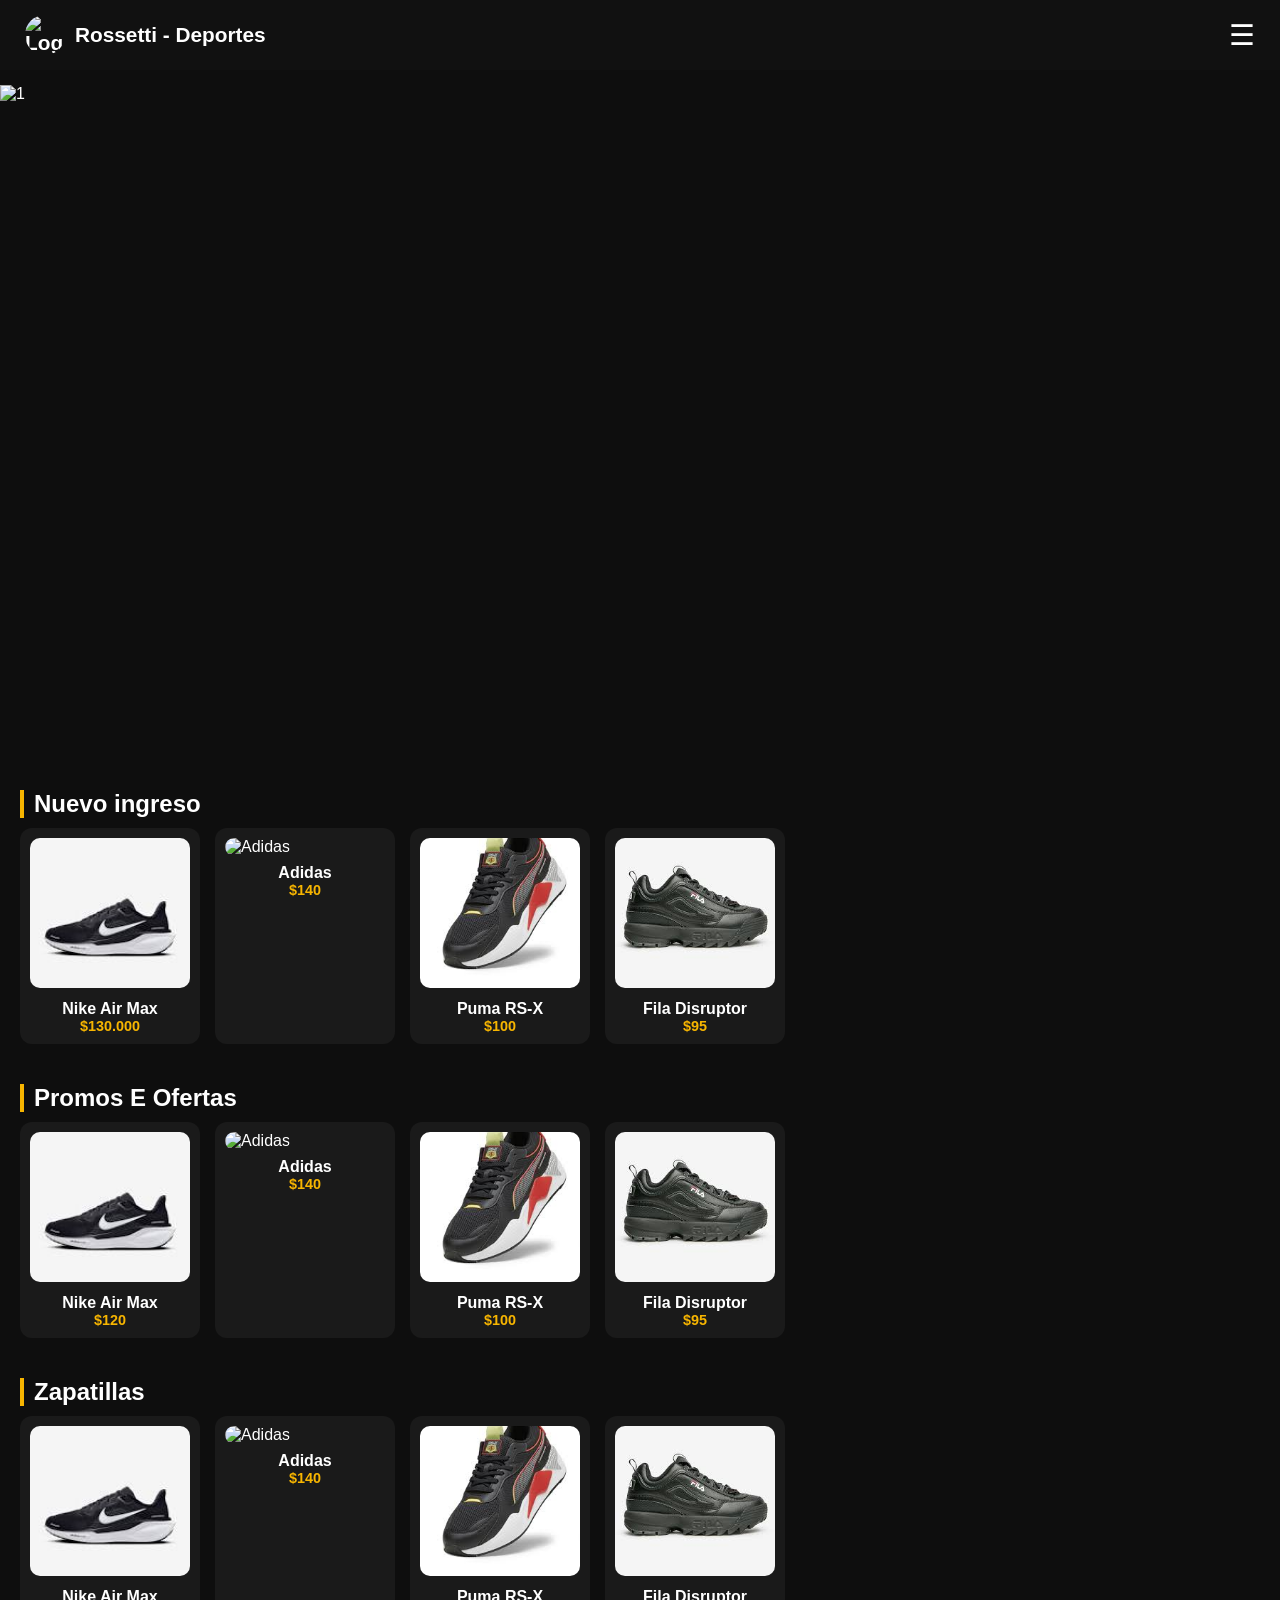
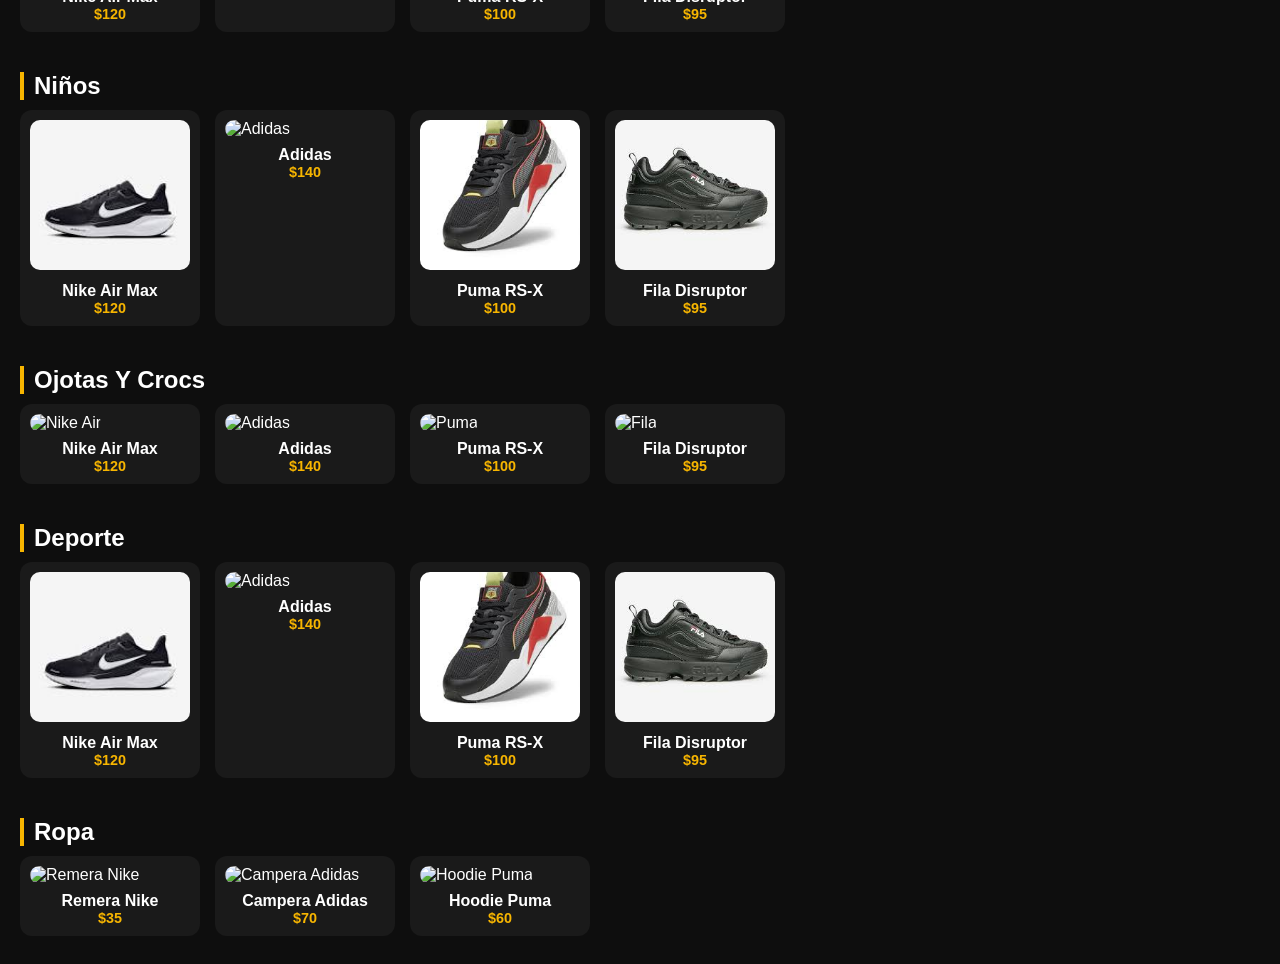
==== index.html @ 85146c25 "Add files via upload" ====
<!DOCTYPE html>
<html lang="es">
<head>
  <meta charset="UTF-8" />
  <meta name="viewport" content="width=device-width, initial-scale=1.0" />
  <title>UrbanStep - Tienda de Zapatillas y Ropa</title>
  <style>
    * {
      box-sizing: border-box;
      margin: 0;
      padding: 0;
      font-family: "Poppins", sans-serif;
    }

    body {
      background: #0e0e0e;
      color: #fff;
      overflow-x: hidden;
    }

    /* HEADER */
    header {
      display: flex;
      justify-content: space-between;
      align-items: center;
      padding: 15px 25px;
      background: #111;
      position: sticky;
      top: 0;
      z-index: 100;
    }

    .logo {
      display: flex;
      align-items: center;
      gap: 10px;
      font-size: 1.3rem;
      font-weight: 600;
      color: #fff;
    }

    .logo img {
      width: 40px;
      height: 40px;
      border-radius: 50%;
    }

    .menu-icon {
      font-size: 1.8rem;
      cursor: pointer;
      transition: transform 0.3s ease;
    }

    .menu-icon:hover {
      transform: scale(1.1);
    }

    /* MENU */
    nav {
      position: fixed;
      top: 0;
      right: -100%;
      width: 70%;
      max-width: 320px;
      height: 100%;
      background: #181818;
      transition: right 0.4s ease;
      display: flex;
      flex-direction: column;
      padding: 70px 25px;
    }

    nav.active {
      right: 0;
    }

    nav a {
      color: #fff;
      text-decoration: none;
      margin: 15px 0;
      font-size: 1.2rem;
      transition: color 0.2s;
    }

    nav a:hover {
      color: #f7b500;
    }

    .close-menu {
      position: absolute;
      top: 20px;
      right: 25px;
      background: none;
      border: none;
      font-size: 1.3rem;
      color: #f7b500;
      cursor: pointer;
      font-weight: bold;
    }

    .social-icons {
      display: flex;
      gap: 20px;
      margin-top: 25px;
    }

    .social-icons img {
      width: 32px;
      height: 32px;
      cursor: pointer;
      transition: transform 0.3s ease;
    }

    .social-icons img:hover {
      transform: scale(1.2);
    }

    /* CARRUSEL */
    .carousel {
      position: relative;
      width: 100%;
      overflow: hidden;
      margin-top: 15px;
    }

    .carousel-track {
      display: flex;
      transition: transform 0.6s ease;
    }

    .carousel img {
      width: 100%;
      height: 75vh;
      object-fit: cover;
      flex-shrink: 0;
    }

    /* CATEGORÍAS */
    section {
      margin-top: 30px;
      padding: 0 20px;
    }

    h2 {
      margin-bottom: 10px;
      font-size: 1.5rem;
      border-left: 4px solid #f7b500;
      padding-left: 10px;
    }

    .category {
      display: flex;
      overflow-x: auto;
      scroll-behavior: smooth;
      gap: 15px;
      padding-bottom: 10px;
    }

    .category::-webkit-scrollbar {
      display: none;
    }

    .product-card {
      background: #1a1a1a;
      border-radius: 12px;
      padding: 10px;
      min-width: 180px;
      flex: 0 0 auto;
      transition: transform 0.3s ease;
    }

    .product-card:hover {
      transform: scale(1.05);
    }

    .product-card img {
      width: 100%;
      height: 150px;
      object-fit: cover;
      border-radius: 10px;
    }

    .product-info {
      text-align: center;
      margin-top: 8px;
    }

    .product-info h3 {
      font-size: 1rem;
    }

    .product-info p {
      font-size: 0.9rem;
      color: #f7b500;
      font-weight: 600;
    }

    /* RESPONSIVE DESIGN */
    @media (max-width: 1024px) {
      .carousel img {
        height: 50vh;
      }
      nav {
        width: 75%; 
      }
    }

    @media (max-width: 768px) {
      header {
        padding: 12px 18px;
      }
      .logo {
        font-size: 1.1rem;
      }
      .menu-icon {
        font-size: 1.6rem;
      }
      .carousel img {
        height: 45vh;
      }
      .product-card {
        min-width: 150px;
      }
    }

    @media (max-width: 480px) {
      header {
        padding: 10px 15px;
      }
      .logo {
        font-size: 1rem;
      }
      .logo img {
        width: 32px;
        height: 32px;
      }
      .menu-icon {
        font-size: 1.5rem;
      }
      nav {
        width: 80%;
      }
      .carousel img {
        height: 25vh;
      }
      h2 {
        font-size: 1.2rem;
      }
      .product-card {
        min-width: 130px;
        padding: 8px;
      }
      .product-card img {
        height: 120px;
      }
    }
  </style>
</head>
<body>
  <header>
    <div class="logo">
      <img src="https://encrypted-tbn0.gstatic.com/images?q=tbn:ANd9GcShwfx3smA8-d9u3Dn9dhqFCFNPYZwcR-nR-g&s" alt="Logo">
      Rossetti - Deportes
    </div>
    <div class="menu-icon" id="menu-toggle">☰</div>
    <nav id="menu">
      <button class="close-menu" id="close-menu">✖ Cerrar</button>
      <a href="#">Zapatillas</a>
      <a href="#">Ropa</a>
      <a href="#">Ubicación</a>
      <div class="social-icons">
        <a href="#"><img src="https://cdn-icons-png.flaticon.com/512/733/733585.png" alt="WhatsApp"></a>
        <a href="#"><img src="https://cdn-icons-png.flaticon.com/512/2111/2111463.png" alt="Instagram"></a>
        <a href="#"><img src="https://cdn-icons-png.flaticon.com/512/733/733547.png" alt="Facebook"></a>
      </div>
    </nav>
  </header>

  <!-- CARRUSEL -->
  <div class="carousel">
    <div class="carousel-track" id="carousel-track">
      <img src="https://infonegocios.info/content/images/2022/07/20/48465/conversions/Rossetti-40DLG-6-medium-size.jpg" alt="1">
      <img src="https://rossettiar.vtexassets.com/arquivos/ids/4048072-300-300?v=638886909274800000&width=300&height=300&aspect=true" alt="2">
      <img src="https://encrypted-tbn0.gstatic.com/images?q=tbn:ANd9GcRZPGW7yjcnq0PgdcHxQYlgZZtP500wd2FG7ZCdqtN1LsEw5hRjwyt9lpPG_j3F8DLwvYo&usqp=CAU" alt="3">
      <img src="https://rossettiar.vtexassets.com/arquivos/ids/4100281/https---rossport.jpg?v=638887965916100000" alt="4">
      <img src="https://images.unsplash.com/photo-1542291026-7eec264c27ff?auto=format&fit=crop&w=1200&q=80" alt="5">
    </div>
  </div>

  <!-- ZAPATILLAS -->

  
  <section>
    <h2>Nuevo ingreso</h2>
    <div class="category">
      <div class="product-card">
        <img src="[data-uri]" alt="Nike Air">
        <div class="product-info">
          <h3>Nike Air Max</h3>
          <p>$130.000</p>
        </div>
      </div>
      <div class="product-card">
        <img src="https://encrypted-tbn2.gstatic.com/shopping?q=tbn:ANd9GcSwwoWdoN9ykftn0rw0seIkJ34F7x4A_9Oz7ug6l-oqbpBp3773mgqSgfOAGVOd3GW5p9jIcwRAHEMTmdTBklCiRrHYy67_11ukhD_EZvOJKEcsWyZHzOx2cg&usqp=CAc" alt="Adidas">
        <div class="product-info">
          <h3>Adidas</h3>
          <p>$140</p>
        </div>
      </div>
      <div class="product-card">
        <img src="[data-uri]" alt="Puma">
        <div class="product-info">
          <h3>Puma RS-X</h3>
          <p>$100</p>
        </div>
      </div>
      <div class="product-card">
        <img src="[data-uri]" alt="Fila">
        <div class="product-info">
          <h3>Fila Disruptor</h3>
          <p>$95</p>
        </div>
      </div>
    </div>
  </section>

  
  <section>
    <h2>Promos E Ofertas</h2>
    <div class="category">
      <div class="product-card">
        <img src="[data-uri]" alt="Nike Air">
        <div class="product-info">
          <h3>Nike Air Max</h3>
          <p>$120</p>
        </div>
      </div>
      <div class="product-card">
        <img src="https://encrypted-tbn2.gstatic.com/shopping?q=tbn:ANd9GcSwwoWdoN9ykftn0rw0seIkJ34F7x4A_9Oz7ug6l-oqbpBp3773mgqSgfOAGVOd3GW5p9jIcwRAHEMTmdTBklCiRrHYy67_11ukhD_EZvOJKEcsWyZHzOx2cg&usqp=CAc" alt="Adidas">
        <div class="product-info">
          <h3>Adidas</h3>
          <p>$140</p>
        </div>
      </div>
      <div class="product-card">
        <img src="[data-uri]" alt="Puma">
        <div class="product-info">
          <h3>Puma RS-X</h3>
          <p>$100</p>
        </div>
      </div>
      <div class="product-card">
        <img src="[data-uri]" alt="Fila">
        <div class="product-info">
          <h3>Fila Disruptor</h3>
          <p>$95</p>
        </div>
      </div>
    </div>
  </section>

  <section>
    <h2>Zapatillas</h2>
    <div class="category">
      <div class="product-card">
        <img src="[data-uri]" alt="Nike Air">
        <div class="product-info">
          <h3>Nike Air Max</h3>
          <p>$120</p>
        </div>
      </div>
      <div class="product-card">
        <img src="https://encrypted-tbn2.gstatic.com/shopping?q=tbn:ANd9GcSwwoWdoN9ykftn0rw0seIkJ34F7x4A_9Oz7ug6l-oqbpBp3773mgqSgfOAGVOd3GW5p9jIcwRAHEMTmdTBklCiRrHYy67_11ukhD_EZvOJKEcsWyZHzOx2cg&usqp=CAc" alt="Adidas">
        <div class="product-info">
          <h3>Adidas</h3>
          <p>$140</p>
        </div>
      </div>
      <div class="product-card">
        <img src="[data-uri]" alt="Puma">
        <div class="product-info">
          <h3>Puma RS-X</h3>
          <p>$100</p>
        </div>
      </div>
      <div class="product-card">
        <img src="[data-uri]" alt="Fila">
        <div class="product-info">
          <h3>Fila Disruptor</h3>
          <p>$95</p>
        </div>
      </div>
    </div>
  </section>

  
  <section>
    <h2>Niños</h2>
    <div class="category">
      <div class="product-card">
        <img src="[data-uri]" alt="Nike Air">
        <div class="product-info">
          <h3>Nike Air Max</h3>
          <p>$120</p>
        </div>
      </div>
      <div class="product-card">
        <img src="https://encrypted-tbn2.gstatic.com/shopping?q=tbn:ANd9GcSwwoWdoN9ykftn0rw0seIkJ34F7x4A_9Oz7ug6l-oqbpBp3773mgqSgfOAGVOd3GW5p9jIcwRAHEMTmdTBklCiRrHYy67_11ukhD_EZvOJKEcsWyZHzOx2cg&usqp=CAc" alt="Adidas">
        <div class="product-info">
          <h3>Adidas</h3>
          <p>$140</p>
        </div>
      </div>
      <div class="product-card">
        <img src="[data-uri]" alt="Puma">
        <div class="product-info">
          <h3>Puma RS-X</h3>
          <p>$100</p>
        </div>
      </div>
      <div class="product-card">
        <img src="[data-uri]" alt="Fila">
        <div class="product-info">
          <h3>Fila Disruptor</h3>
          <p>$95</p>
        </div>
      </div>
    </div>
  </section>

  
  <section>
    <h2>Ojotas Y Crocs</h2>
    <div class="category">
      <div class="product-card">
        <img src="https://www.localesbambaci.com.ar/cdn/shop/products/C10998-C410-1_1200x1200.jpg?v=1602184736" alt="Nike Air">
        <div class="product-info">
          <h3>Nike Air Max</h3>
          <p>$120</p>
        </div>
      </div>
      <div class="product-card">
        <img src="https://production.cdn.vaypol.com/variants/osa55v07gqvf6ee8zxr6ti2nfwyy/e82c8d6171dd25bb538f2e7263b5bc7dfc6a79352d85923074be76df53fbc6f4" alt="Adidas">
        <div class="product-info">
          <h3>Adidas</h3>
          <p>$140</p>
        </div>
      </div>
      <div class="product-card">
        <img src="https://www.stockcenter.com.ar/on/demandware.static/-/Sites-365-dabra-catalog/default/dw00a935a3/products/CRS_C206121-C001/CRS_C206121-C001-1.JPG" alt="Puma">
        <div class="product-info">
          <h3>Puma RS-X</h3>
          <p>$100</p>
        </div>
      </div>
      <div class="product-card">
        <img src="https://encrypted-tbn0.gstatic.com/images?q=tbn:ANd9GcRX5gfG90e2SME4GWAnnHxx39-0YfuLE02FNw&s" alt="Fila">
        <div class="product-info">
          <h3>Fila Disruptor</h3>
          <p>$95</p>
        </div>
      </div>
    </div>
  </section>

  
  <section>
    <h2>Deporte</h2>
    <div class="category">
      <div class="product-card">
        <img src="[data-uri]" alt="Nike Air">
        <div class="product-info">
          <h3>Nike Air Max</h3>
          <p>$120</p>
        </div>
      </div>
      <div class="product-card">
        <img src="https://encrypted-tbn2.gstatic.com/shopping?q=tbn:ANd9GcSwwoWdoN9ykftn0rw0seIkJ34F7x4A_9Oz7ug6l-oqbpBp3773mgqSgfOAGVOd3GW5p9jIcwRAHEMTmdTBklCiRrHYy67_11ukhD_EZvOJKEcsWyZHzOx2cg&usqp=CAc" alt="Adidas">
        <div class="product-info">
          <h3>Adidas</h3>
          <p>$140</p>
        </div>
      </div>
      <div class="product-card">
        <img src="[data-uri]" alt="Puma">
        <div class="product-info">
          <h3>Puma RS-X</h3>
          <p>$100</p>
        </div>
      </div>
      <div class="product-card">
        <img src="[data-uri]" alt="Fila">
        <div class="product-info">
          <h3>Fila Disruptor</h3>
          <p>$95</p>
        </div>
      </div>
    </div>
  </section>

  <!-- ROPA -->
  <section>
    <h2>Ropa</h2>
    <div class="category">
      <div class="product-card">
        <img src="https://images.unsplash.com/photo-1618354691445-6f0deafc6eb0?auto=format&fit=crop&w=400&q=80" alt="Remera Nike">
        <div class="product-info">
          <h3>Remera Nike</h3>
          <p>$35</p>
        </div>
      </div>
      <div class="product-card">
        <img src="https://images.unsplash.com/photo-1541099649105-f69ad21f3246?auto=format&fit=crop&w=400&q=80" alt="Campera Adidas">
        <div class="product-info">
          <h3>Campera Adidas</h3>
          <p>$70</p>
        </div>
      </div>
      <div class="product-card">
        <img src="https://images.unsplash.com/photo-1578683118401-5077b6dc7624?auto=format&fit=crop&w=400&q=80" alt="Hoodie Puma">
        <div class="product-info">
          <h3>Hoodie Puma</h3>
          <p>$60</p>
        </div>
      </div>
    </div>
  </section>

  <br>

  <script>
    // Menú hamburguesa
    const menuToggle = document.getElementById("menu-toggle");
    const closeMenu = document.getElementById("close-menu");
    const menu = document.getElementById("menu");

    menuToggle.addEventListener("click", () => menu.classList.add("active"));
    closeMenu.addEventListener("click", () => menu.classList.remove("active"));

    // Carrusel automático + táctil
    const track = document.getElementById("carousel-track");
    let index = 0;
    const slides = document.querySelectorAll(".carousel img");
    const total = slides.length;
    let autoSlide = true;
    let startX = 0;

    function moveCarousel() {
      if (!autoSlide) return;
      index = (index + 1) % total;
      track.style.transform = `translateX(-${index * 100}%)`;
    }

    let interval = setInterval(moveCarousel, 4000);

    track.addEventListener("touchstart", (e) => {
      autoSlide = false;
      startX = e.touches[0].clientX;
      clearInterval(interval);
    });

    track.addEventListener("touchend", (e) => {
      const moveX = e.changedTouches[0].clientX - startX;
      if (moveX < -50) index = (index + 1) % total;
      else if (moveX > 50) index = (index - 1 + total) % total;
      track.style.transform = `translateX(-${index * 100}%)`;
      autoSlide = true;
      interval = setInterval(moveCarousel, 4000);
    });
  </script>
</body>
</html>
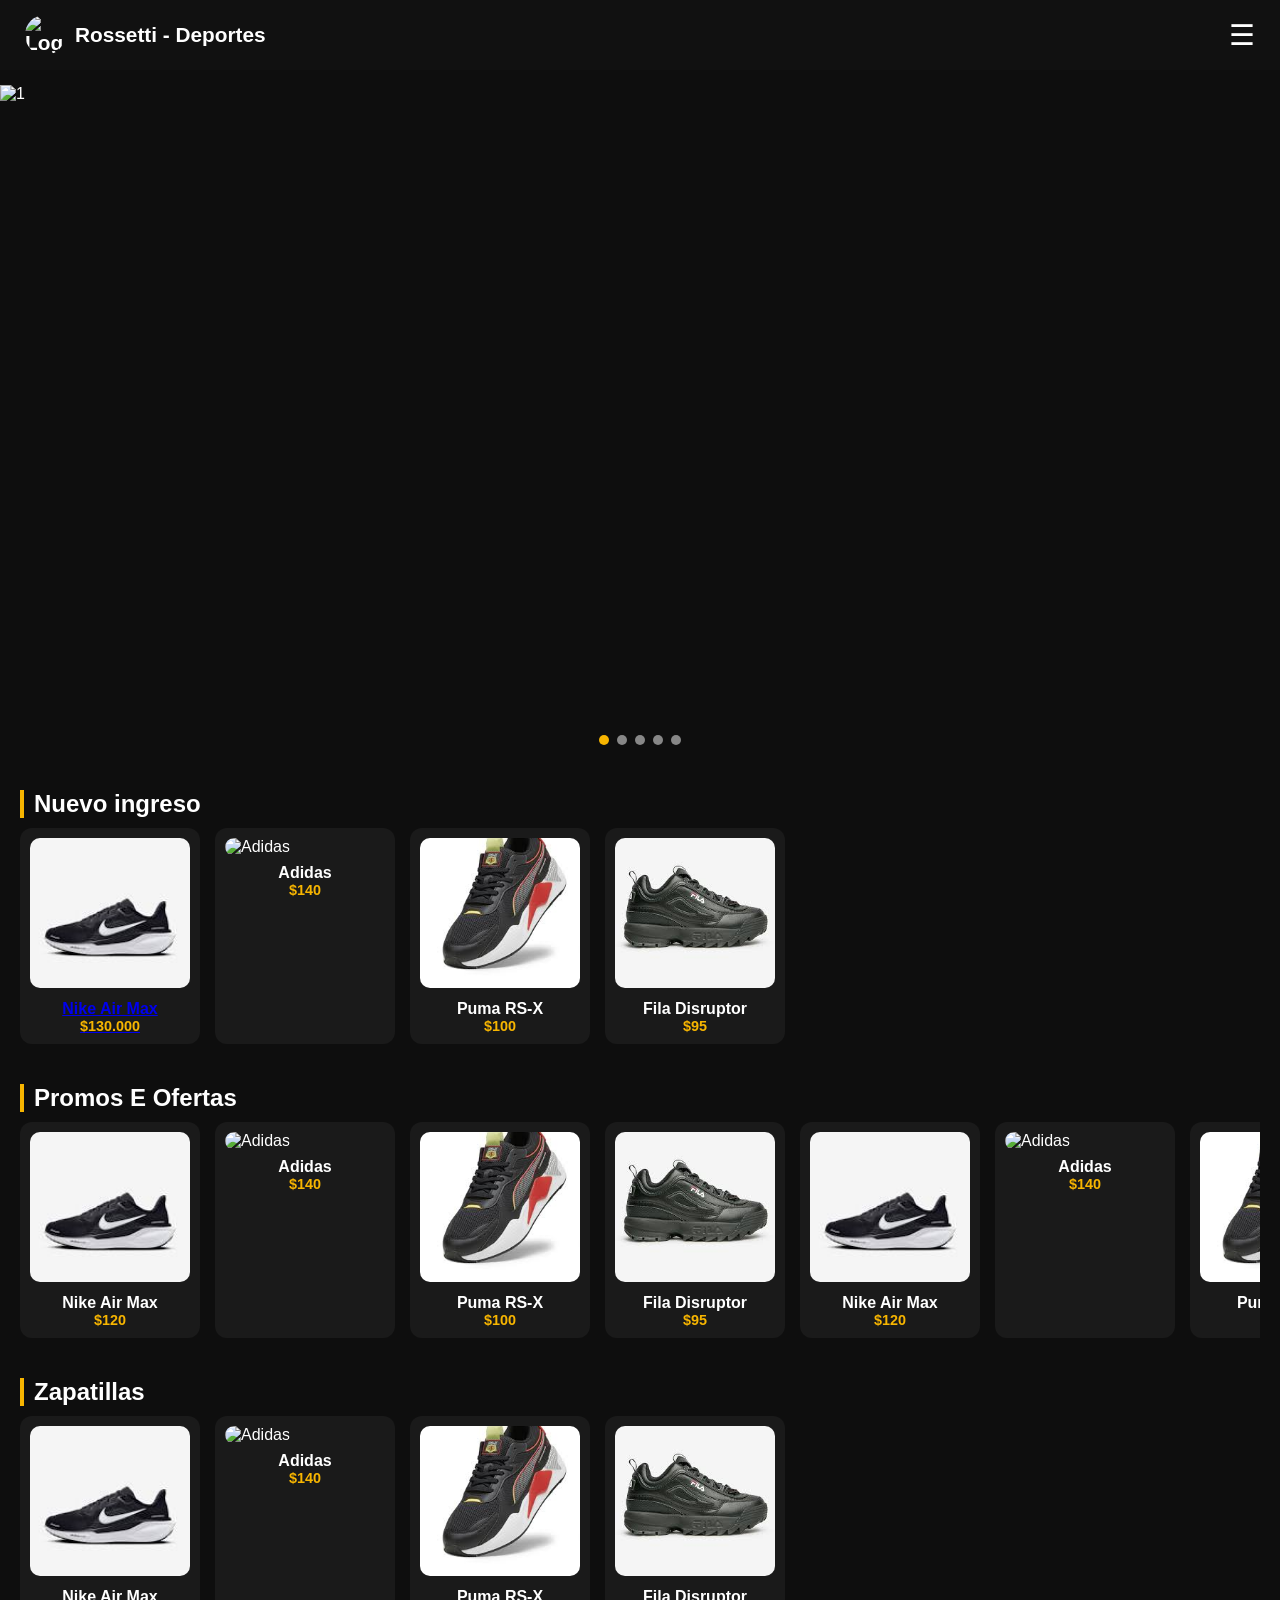
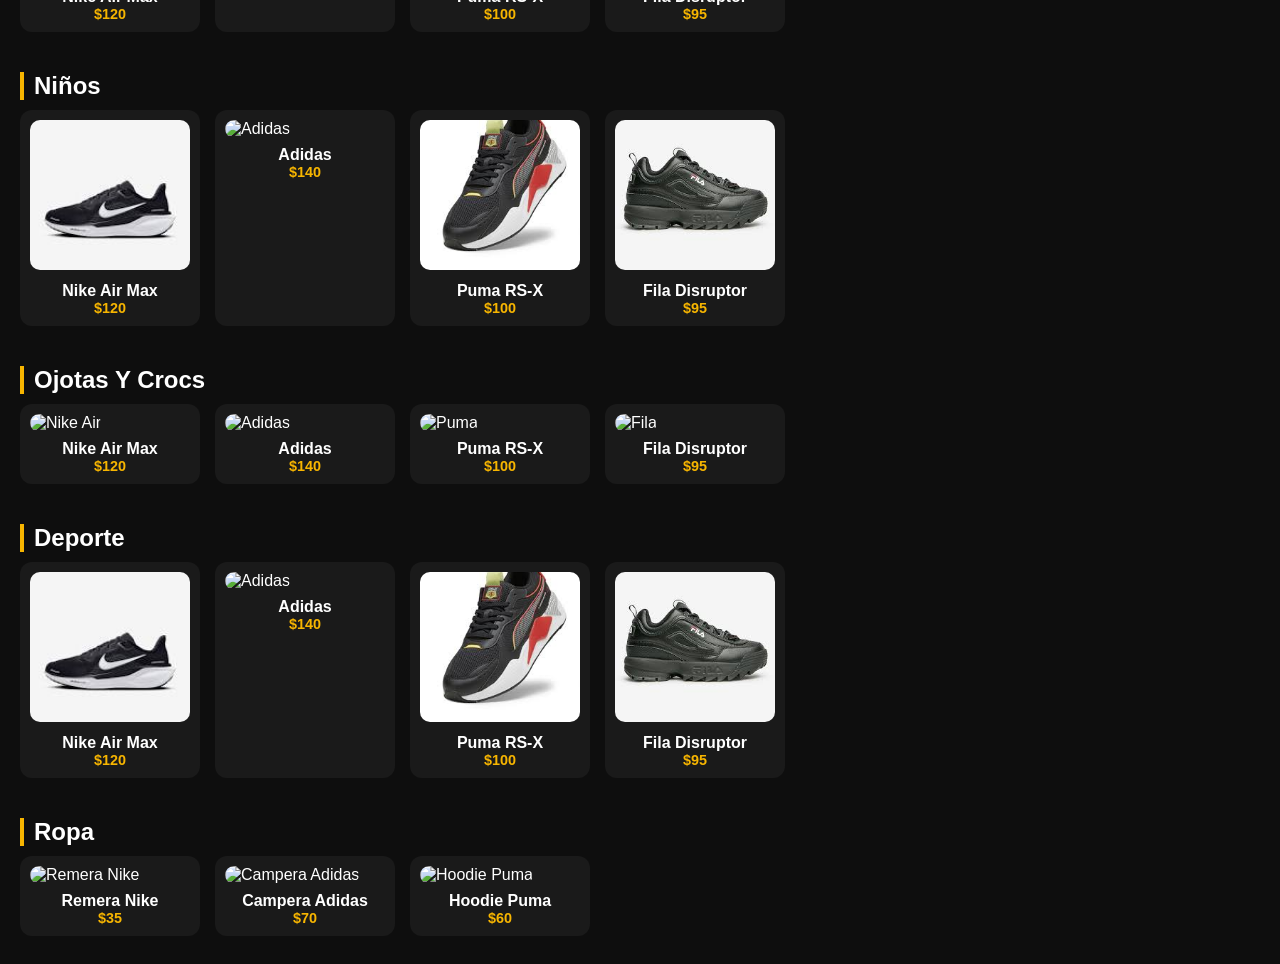
==== commit eb8c8d08: "Add files via upload" ====
--- a/index.html
+++ b/index.html
@@ -3,7 +3,7 @@
 <head>
   <meta charset="UTF-8" />
   <meta name="viewport" content="width=device-width, initial-scale=1.0" />
-  <title>UrbanStep - Tienda de Zapatillas y Ropa</title>
+  <title>ROSSETTI - Deportes - Tienda de Zapatillas y Ropa</title>
   <style>
     * {
       box-sizing: border-box;
@@ -54,6 +54,34 @@
     .menu-icon:hover {
       transform: scale(1.1);
     }
+
+    .no-transition {
+  transition: none !important;
+}
+
+/* DOTS DEL CARRUSEL */
+.carousel-dots {
+  position: absolute;
+  bottom: 15px;
+  left: 50%;
+  transform: translateX(-50%);
+  display: flex;
+  gap: 8px;
+  z-index: 20;
+}
+
+.carousel-dots div {
+  width: 10px;
+  height: 10px;
+  border-radius: 50%;
+  background: rgba(255,255,255,0.5);
+  transition: background 0.3s;
+}
+
+.carousel-dots .active {
+  background: #f7b500;
+}
+
 
     /* MENU */
     nav {
@@ -268,6 +296,7 @@
       <a href="#">Zapatillas</a>
       <a href="#">Ropa</a>
       <a href="#">Ubicación</a>
+      <a href="#">Solic. Vacantes</a>
       <div class="social-icons">
         <a href="#"><img src="https://cdn-icons-png.flaticon.com/512/733/733585.png" alt="WhatsApp"></a>
         <a href="#"><img src="https://cdn-icons-png.flaticon.com/512/2111/2111463.png" alt="Instagram"></a>
@@ -285,6 +314,7 @@
       <img src="https://rossettiar.vtexassets.com/arquivos/ids/4100281/https---rossport.jpg?v=638887965916100000" alt="4">
       <img src="https://images.unsplash.com/photo-1542291026-7eec264c27ff?auto=format&fit=crop&w=1200&q=80" alt="5">
     </div>
+    <div class="carousel-dots" id="carousel-dots"></div>
   </div>
 
   <!-- ZAPATILLAS -->
@@ -294,11 +324,13 @@
     <h2>Nuevo ingreso</h2>
     <div class="category">
       <div class="product-card">
-        <img src="[data-uri]" alt="Nike Air">
+        <a href="producto.html">
+          <img src="[data-uri]" alt="Nike Air">
         <div class="product-info">
           <h3>Nike Air Max</h3>
           <p>$130.000</p>
         </div>
+        </a>
       </div>
       <div class="product-card">
         <img src="https://encrypted-tbn2.gstatic.com/shopping?q=tbn:ANd9GcSwwoWdoN9ykftn0rw0seIkJ34F7x4A_9Oz7ug6l-oqbpBp3773mgqSgfOAGVOd3GW5p9jIcwRAHEMTmdTBklCiRrHYy67_11ukhD_EZvOJKEcsWyZHzOx2cg&usqp=CAc" alt="Adidas">
@@ -328,6 +360,34 @@
   <section>
     <h2>Promos E Ofertas</h2>
     <div class="category">
+      <div class="product-card">
+        <img src="[data-uri]" alt="Nike Air">
+        <div class="product-info">
+          <h3>Nike Air Max</h3>
+          <p>$120</p>
+        </div>
+      </div>
+      <div class="product-card">
+        <img src="https://encrypted-tbn2.gstatic.com/shopping?q=tbn:ANd9GcSwwoWdoN9ykftn0rw0seIkJ34F7x4A_9Oz7ug6l-oqbpBp3773mgqSgfOAGVOd3GW5p9jIcwRAHEMTmdTBklCiRrHYy67_11ukhD_EZvOJKEcsWyZHzOx2cg&usqp=CAc" alt="Adidas">
+        <div class="product-info">
+          <h3>Adidas</h3>
+          <p>$140</p>
+        </div>
+      </div>
+      <div class="product-card">
+        <img src="[data-uri]" alt="Puma">
+        <div class="product-info">
+          <h3>Puma RS-X</h3>
+          <p>$100</p>
+        </div>
+      </div>
+      <div class="product-card">
+        <img src="[data-uri]" alt="Fila">
+        <div class="product-info">
+          <h3>Fila Disruptor</h3>
+          <p>$95</p>
+        </div>
+      </div>
       <div class="product-card">
         <img src="[data-uri]" alt="Nike Air">
         <div class="product-info">
@@ -537,36 +597,232 @@
     menuToggle.addEventListener("click", () => menu.classList.add("active"));
     closeMenu.addEventListener("click", () => menu.classList.remove("active"));
 
-    // Carrusel automático + táctil
-    const track = document.getElementById("carousel-track");
-    let index = 0;
-    const slides = document.querySelectorAll(".carousel img");
-    const total = slides.length;
-    let autoSlide = true;
-    let startX = 0;
-
-    function moveCarousel() {
-      if (!autoSlide) return;
-      index = (index + 1) % total;
-      track.style.transform = `translateX(-${index * 100}%)`;
-    }
-
-    let interval = setInterval(moveCarousel, 4000);
-
-    track.addEventListener("touchstart", (e) => {
-      autoSlide = false;
-      startX = e.touches[0].clientX;
-      clearInterval(interval);
+   // CARRUSEL INFINITO (loop real)
+const track = document.getElementById("carousel-track");
+let slides = document.querySelectorAll(".carousel img");
+
+// Clonar primera y última imagen
+const firstClone = slides[0].cloneNode(true);
+const lastClone = slides[slides.length - 1].cloneNode(true);
+
+track.appendChild(firstClone);
+track.insertBefore(lastClone, slides[0]);
+
+slides = document.querySelectorAll(".carousel img");
+
+let index = 1;
+let autoSlide = true;
+let startX = 0;
+const total = slides.length;
+
+// Posición inicial (segunda imagen, que es la real 1)
+track.style.transform = `translateX(-${index * 100}%)`;
+
+function moveCarousel() {
+  if (!autoSlide) return;
+  index++;
+  track.style.transition = "transform 0.6s ease";
+  track.style.transform = `translateX(-${index * 100}%)`;
+   let realIndex = (index - 1 + realSlidesCount) % realSlidesCount;
+  updateDots(realIndex);
+}
+
+ 
+
+
+let interval = setInterval(moveCarousel, 4000);
+
+// Cuando termina la transición, corregimos si está en un clon
+track.addEventListener("transitionend", () => {
+  if (slides[index].isEqualNode(firstClone)) {
+    track.classList.add("no-transition");
+    index = 1; // volver al real
+    track.style.transform = `translateX(-${index * 100}%)`;
+    setTimeout(() => track.classList.remove("no-transition"), 20);
+  }
+
+  if (slides[index].isEqualNode(lastClone)) {
+    track.classList.add("no-transition");
+    index = slides.length - 2; // volver al real último
+    track.style.transform = `translateX(-${index * 100}%)`;
+    setTimeout(() => track.classList.remove("no-transition"), 20);
+  }
+});
+
+// CONTROL TÁCTIL
+track.addEventListener("touchstart", (e) => {
+  autoSlide = false;
+  startX = e.touches[0].clientX;
+  clearInterval(interval);
+});
+
+track.addEventListener("touchend", (e) => {
+  const moveX = e.changedTouches[0].clientX - startX;
+
+  if (moveX < -50) index++;
+  else if (moveX > 50) index--;
+
+  track.style.transition = "transform 0.6s ease";
+  track.style.transform = `translateX(-${index * 100}%)`;
+
+  autoSlide = true;
+  interval = setInterval(moveCarousel, 4000);
+  let realIndexTouch = (index - 1 + realSlidesCount) % realSlidesCount;
+updateDots(realIndexTouch);
+
+});
+
+
+
+// Crear dots según imágenes reales (NO clones)
+const realSlidesCount = document.querySelectorAll(".carousel img").length - 2; // quitamos clones
+const dotsContainer = document.getElementById("carousel-dots");
+
+for (let i = 0; i < realSlidesCount; i++) {
+  const dot = document.createElement("div");
+  if (i === 0) dot.classList.add("active");
+  dotsContainer.appendChild(dot);
+}
+
+let dots = document.querySelectorAll(".carousel-dots div");
+
+function updateDots(realIndex) {
+  dots.forEach(dot => dot.classList.remove("active"));
+  dots[realIndex].classList.add("active");
+}
+
+
+dots.forEach((dot, i) => {
+  dot.addEventListener("click", () => {
+    index = i + 1; // compensamos por el clon inicial
+    track.style.transition = "transform 0.6s ease";
+    track.style.transform = `translateX(-${index * 100}%)`;
+    updateDots(i);
+  });
+});
+
+
+</script>
+
+
+<script>
+/*
+  Script: us_carousel -> click/tap-to-navigate by alt text
+  - No cambia la estructura del carrusel.
+  - Usa mappingAltToUrl para asignar alt -> destino.
+  - Si la imagen tiene atributo data-link se usa ese primero.
+*/
+
+(function(){
+  // Mapeo: ajustar aquí los targets según tus alt exactos
+  const mappingAltToUrl = {
+    "Slide 1": "View Series/IT Bienvenidos a Derry (2025).html",
+    "Slide 2": "View Peliculas/Pelicula2.html",
+    "Slide 3": "View Peliculas/Pelicula3.html",
+    "Slide 4": "View Peliculas/Pelicula4.html",
+    "Slide 5": "View Peliculas/Pelicula5.html",
+    "Slide 6": "View Peliculas/Pelicula6.html"
+  };
+
+  // Selector de slides - mantiene compatibilidad con tu carrusel
+  const slides = Array.from(document.querySelectorAll('.us_slide'));
+
+  if(!slides.length) return;
+
+  slides.forEach(img => {
+    // Si prefieres, agrega data-link directamente al <img> y se usará
+    // <img class="us_slide" data-link="View Peliculas/..." ...>
+
+    // --- Click (ratón) ---
+    img.addEventListener('click', (e) => {
+      // Si el evento fue parte de un arrastre (drag), cancela.
+      // (no queremos interferir con el swipe del carousel)
+      if (img._wasDragged) {
+        img._wasDragged = false;
+        return;
+      }
+      handleNavigate(img);
     });
 
-    track.addEventListener("touchend", (e) => {
-      const moveX = e.changedTouches[0].clientX - startX;
-      if (moveX < -50) index = (index + 1) % total;
-      else if (moveX > 50) index = (index - 1 + total) % total;
-      track.style.transform = `translateX(-${index * 100}%)`;
-      autoSlide = true;
-      interval = setInterval(moveCarousel, 4000);
+    // --- Touch (para móviles): detecta swipe vs tap ---
+    let startX = 0, startY = 0, startT = 0;
+    const MAX_MOVE = 20; // px tolerancia para considerar un "tap"
+    const MAX_TIME = 400; // ms tolerancia temporal para tap
+
+    img.addEventListener('touchstart', (ev) => {
+      const t = ev.touches[0];
+      startX = t.clientX;
+      startY = t.clientY;
+      startT = Date.now();
+      img._wasDragged = false;
+    }, {passive:true});
+
+    img.addEventListener('touchmove', (ev) => {
+      const t = ev.touches[0];
+      const dx = Math.abs(t.clientX - startX);
+      const dy = Math.abs(t.clientY - startY);
+      if (dx > MAX_MOVE || dy > MAX_MOVE) {
+        // marcar que hubo movimiento para que click/tap no dispare navegación
+        img._wasDragged = true;
+      }
+    }, {passive:true});
+
+    img.addEventListener('touchend', (ev) => {
+      const dt = Date.now() - startT;
+      if (img._wasDragged) {
+        // si se arrastró, no navegar — pero dejamos el flag para el click handler también
+        return;
+      }
+      if (dt <= MAX_TIME) {
+        // Es un tap corto -> navegar
+        handleNavigate(img);
+      }
     });
-  </script>
+
+    // --- evita que clicks por ejemplo en elementos internos hagan doble-navegación ---
+    img.addEventListener('auxclick', (e) => {
+      // evita middle-clicks inesperados (opcional)
+      e.preventDefault();
+    });
+  });
+
+  // Navegación centralizada
+  function handleNavigate(img){
+    // Prioridad: data-link en la propia imagen
+    const dl = img.getAttribute('data-link');
+    if (dl && dl.trim() !== "") {
+      navigateTo(dl);
+      return;
+    }
+
+    // Usa el alt como identificador
+    const alt = (img.getAttribute('alt') || "").trim();
+    if (alt && mappingAltToUrl.hasOwnProperty(alt)) {
+      navigateTo(mappingAltToUrl[alt]);
+      return;
+    }
+
+    // Si no hay mapping, opcional: intentar buscar por texto en aria-label o title
+    const title = (img.getAttribute('title') || "").trim();
+    if (title && mappingAltToUrl.hasOwnProperty(title)) {
+      navigateTo(mappingAltToUrl[title]);
+      return;
+    }
+
+    // fallback: si no hay destino definido, no hace nada (o abrir en nuevo tab)
+    console.warn('us_carousel: no hay destino definido para imagen con alt="' + alt + '". Añade data-link o actualiza mappingAltToUrl.');
+  }
+
+  // Navegación segura (puedes cambiar _blank a same-window si querés)
+  function navigateTo(href){
+    if(!href) return;
+    // Si es relativo y quieres mismo comportamiento que un <a>, usamos location.href
+    window.location.href = href;
+    // Si preferís abrir en nueva pestaña:
+    // window.open(href, '_blank');
+  }
+
+})();
+</script>
 </body>
-</html>
+</html>
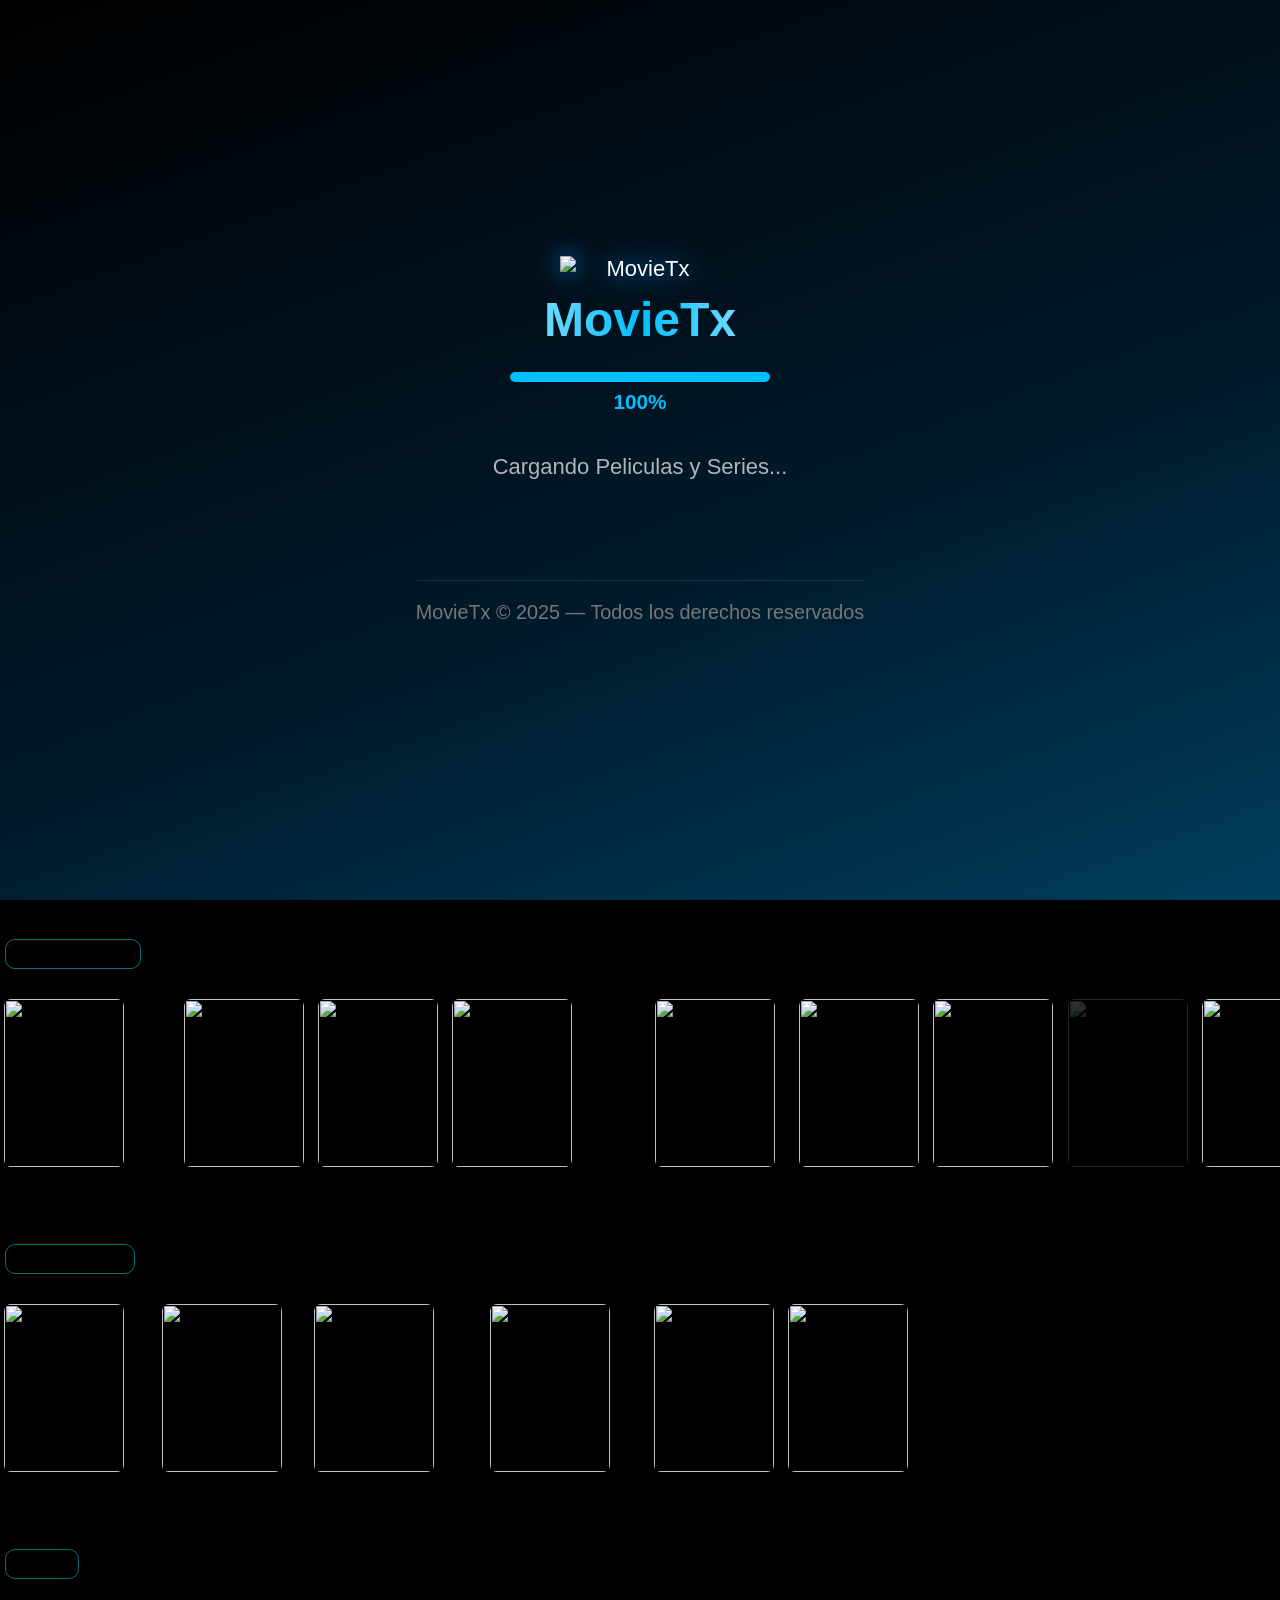
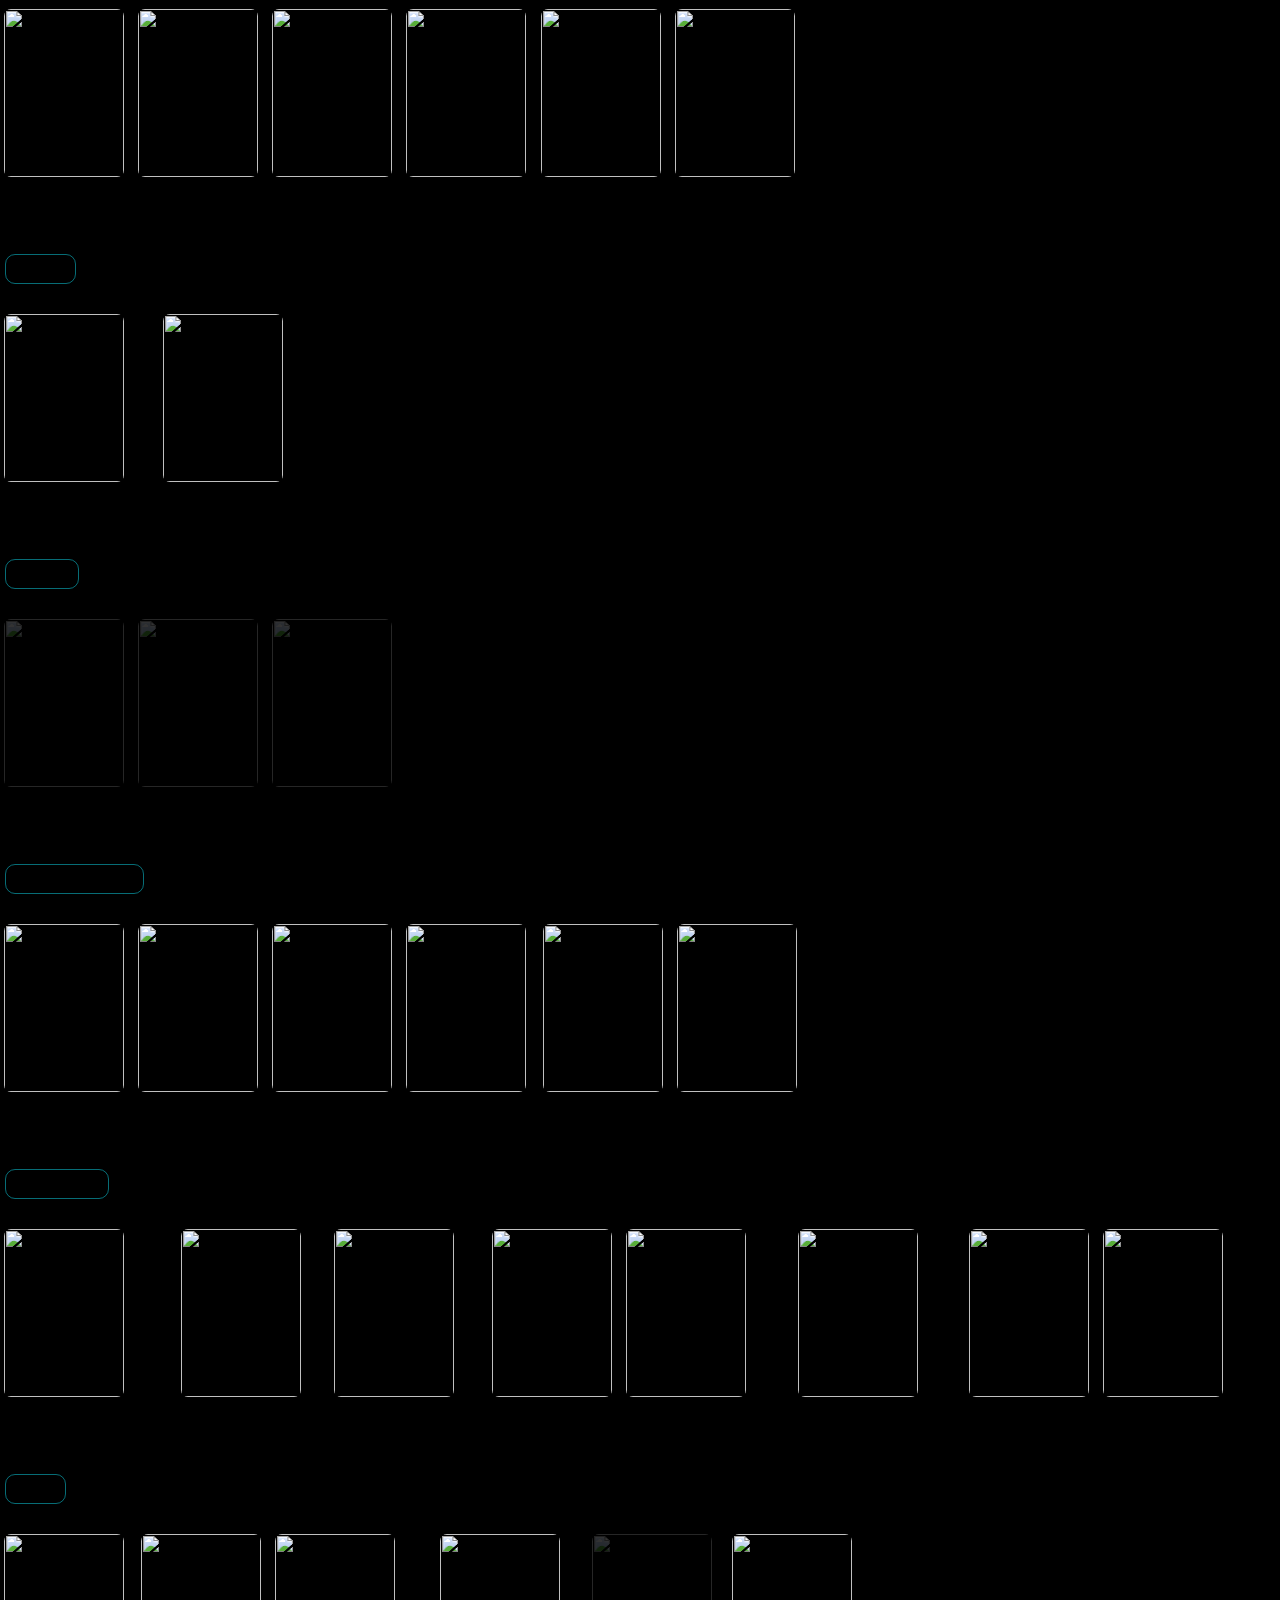
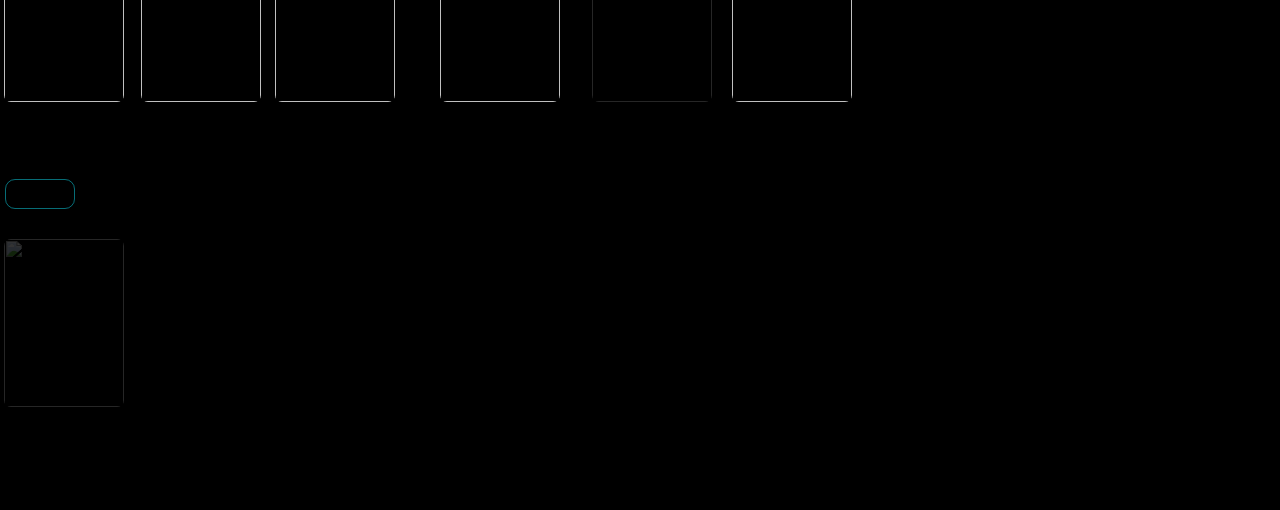
==== commit f6fd51a6: "Add files via upload" ====
--- a/index.html
+++ b/index.html
@@ -1,828 +1,5342 @@
-<!DOCTYPE html>
-<html lang="es">
-<head>
-  <meta charset="UTF-8" />
-  <meta name="viewport" content="width=device-width, initial-scale=1.0" />
-  <title>ROSSETTI - Deportes - Tienda de Zapatillas y Ropa</title>
-  <style>
-    * {
-      box-sizing: border-box;
-      margin: 0;
-      padding: 0;
-      font-family: "Poppins", sans-serif;
-    }
-
-    body {
-      background: #0e0e0e;
-      color: #fff;
-      overflow-x: hidden;
-    }
-
-    /* HEADER */
-    header {
-      display: flex;
-      justify-content: space-between;
-      align-items: center;
-      padding: 15px 25px;
-      background: #111;
-      position: sticky;
-      top: 0;
-      z-index: 100;
-    }
-
-    .logo {
-      display: flex;
-      align-items: center;
-      gap: 10px;
-      font-size: 1.3rem;
-      font-weight: 600;
-      color: #fff;
-    }
-
-    .logo img {
-      width: 40px;
-      height: 40px;
-      border-radius: 50%;
-    }
-
-    .menu-icon {
-      font-size: 1.8rem;
-      cursor: pointer;
-      transition: transform 0.3s ease;
-    }
-
-    .menu-icon:hover {
-      transform: scale(1.1);
-    }
-
-    .no-transition {
-  transition: none !important;
-}
-
-/* DOTS DEL CARRUSEL */
-.carousel-dots {
-  position: absolute;
-  bottom: 15px;
-  left: 50%;
-  transform: translateX(-50%);
-  display: flex;
-  gap: 8px;
-  z-index: 20;
-}
-
-.carousel-dots div {
-  width: 10px;
-  height: 10px;
-  border-radius: 50%;
-  background: rgba(255,255,255,0.5);
-  transition: background 0.3s;
-}
-
-.carousel-dots .active {
-  background: #f7b500;
-}
-
-
-    /* MENU */
-    nav {
-      position: fixed;
-      top: 0;
-      right: -100%;
-      width: 70%;
-      max-width: 320px;
-      height: 100%;
-      background: #181818;
-      transition: right 0.4s ease;
-      display: flex;
-      flex-direction: column;
-      padding: 70px 25px;
-    }
-
-    nav.active {
-      right: 0;
-    }
-
-    nav a {
-      color: #fff;
-      text-decoration: none;
-      margin: 15px 0;
-      font-size: 1.2rem;
-      transition: color 0.2s;
-    }
-
-    nav a:hover {
-      color: #f7b500;
-    }
-
-    .close-menu {
-      position: absolute;
-      top: 20px;
-      right: 25px;
-      background: none;
-      border: none;
-      font-size: 1.3rem;
-      color: #f7b500;
-      cursor: pointer;
-      font-weight: bold;
-    }
-
-    .social-icons {
-      display: flex;
-      gap: 20px;
-      margin-top: 25px;
-    }
-
-    .social-icons img {
-      width: 32px;
-      height: 32px;
-      cursor: pointer;
-      transition: transform 0.3s ease;
-    }
-
-    .social-icons img:hover {
-      transform: scale(1.2);
-    }
-
-    /* CARRUSEL */
-    .carousel {
-      position: relative;
-      width: 100%;
-      overflow: hidden;
-      margin-top: 15px;
-    }
-
-    .carousel-track {
-      display: flex;
-      transition: transform 0.6s ease;
-    }
-
-    .carousel img {
-      width: 100%;
-      height: 75vh;
-      object-fit: cover;
-      flex-shrink: 0;
-    }
-
-    /* CATEGORÍAS */
-    section {
-      margin-top: 30px;
-      padding: 0 20px;
-    }
-
-    h2 {
-      margin-bottom: 10px;
-      font-size: 1.5rem;
-      border-left: 4px solid #f7b500;
-      padding-left: 10px;
-    }
-
-    .category {
-      display: flex;
-      overflow-x: auto;
-      scroll-behavior: smooth;
-      gap: 15px;
-      padding-bottom: 10px;
-    }
-
-    .category::-webkit-scrollbar {
-      display: none;
-    }
-
-    .product-card {
-      background: #1a1a1a;
-      border-radius: 12px;
-      padding: 10px;
-      min-width: 180px;
-      flex: 0 0 auto;
-      transition: transform 0.3s ease;
-    }
-
-    .product-card:hover {
-      transform: scale(1.05);
-    }
-
-    .product-card img {
-      width: 100%;
-      height: 150px;
-      object-fit: cover;
-      border-radius: 10px;
-    }
-
-    .product-info {
-      text-align: center;
-      margin-top: 8px;
-    }
-
-    .product-info h3 {
-      font-size: 1rem;
-    }
-
-    .product-info p {
-      font-size: 0.9rem;
-      color: #f7b500;
-      font-weight: 600;
-    }
-
-    /* RESPONSIVE DESIGN */
-    @media (max-width: 1024px) {
-      .carousel img {
-        height: 50vh;
-      }
-      nav {
-        width: 75%; 
-      }
-    }
-
-    @media (max-width: 768px) {
-      header {
-        padding: 12px 18px;
-      }
-      .logo {
-        font-size: 1.1rem;
-      }
-      .menu-icon {
-        font-size: 1.6rem;
-      }
-      .carousel img {
-        height: 45vh;
-      }
-      .product-card {
-        min-width: 150px;
-      }
-    }
-
-    @media (max-width: 480px) {
-      header {
-        padding: 10px 15px;
-      }
-      .logo {
-        font-size: 1rem;
-      }
-      .logo img {
-        width: 32px;
-        height: 32px;
-      }
-      .menu-icon {
-        font-size: 1.5rem;
-      }
-      nav {
-        width: 80%;
-      }
-      .carousel img {
-        height: 25vh;
-      }
-      h2 {
-        font-size: 1.2rem;
-      }
-      .product-card {
-        min-width: 130px;
-        padding: 8px;
-      }
-      .product-card img {
-        height: 120px;
-      }
-    }
-  </style>
-</head>
-<body>
-  <header>
-    <div class="logo">
-      <img src="https://encrypted-tbn0.gstatic.com/images?q=tbn:ANd9GcShwfx3smA8-d9u3Dn9dhqFCFNPYZwcR-nR-g&s" alt="Logo">
-      Rossetti - Deportes
-    </div>
-    <div class="menu-icon" id="menu-toggle">☰</div>
-    <nav id="menu">
-      <button class="close-menu" id="close-menu">✖ Cerrar</button>
-      <a href="#">Zapatillas</a>
-      <a href="#">Ropa</a>
-      <a href="#">Ubicación</a>
-      <a href="#">Solic. Vacantes</a>
-      <div class="social-icons">
-        <a href="#"><img src="https://cdn-icons-png.flaticon.com/512/733/733585.png" alt="WhatsApp"></a>
-        <a href="#"><img src="https://cdn-icons-png.flaticon.com/512/2111/2111463.png" alt="Instagram"></a>
-        <a href="#"><img src="https://cdn-icons-png.flaticon.com/512/733/733547.png" alt="Facebook"></a>
-      </div>
-    </nav>
-  </header>
-
-  <!-- CARRUSEL -->
-  <div class="carousel">
-    <div class="carousel-track" id="carousel-track">
-      <img src="https://infonegocios.info/content/images/2022/07/20/48465/conversions/Rossetti-40DLG-6-medium-size.jpg" alt="1">
-      <img src="https://rossettiar.vtexassets.com/arquivos/ids/4048072-300-300?v=638886909274800000&width=300&height=300&aspect=true" alt="2">
-      <img src="https://encrypted-tbn0.gstatic.com/images?q=tbn:ANd9GcRZPGW7yjcnq0PgdcHxQYlgZZtP500wd2FG7ZCdqtN1LsEw5hRjwyt9lpPG_j3F8DLwvYo&usqp=CAU" alt="3">
-      <img src="https://rossettiar.vtexassets.com/arquivos/ids/4100281/https---rossport.jpg?v=638887965916100000" alt="4">
-      <img src="https://images.unsplash.com/photo-1542291026-7eec264c27ff?auto=format&fit=crop&w=1200&q=80" alt="5">
-    </div>
-    <div class="carousel-dots" id="carousel-dots"></div>
-  </div>
-
-  <!-- ZAPATILLAS -->
-
-  
-  <section>
-    <h2>Nuevo ingreso</h2>
-    <div class="category">
-      <div class="product-card">
-        <a href="producto.html">
-          <img src="[data-uri]" alt="Nike Air">
-        <div class="product-info">
-          <h3>Nike Air Max</h3>
-          <p>$130.000</p>
-        </div>
-        </a>
-      </div>
-      <div class="product-card">
-        <img src="https://encrypted-tbn2.gstatic.com/shopping?q=tbn:ANd9GcSwwoWdoN9ykftn0rw0seIkJ34F7x4A_9Oz7ug6l-oqbpBp3773mgqSgfOAGVOd3GW5p9jIcwRAHEMTmdTBklCiRrHYy67_11ukhD_EZvOJKEcsWyZHzOx2cg&usqp=CAc" alt="Adidas">
-        <div class="product-info">
-          <h3>Adidas</h3>
-          <p>$140</p>
-        </div>
-      </div>
-      <div class="product-card">
-        <img src="[data-uri]" alt="Puma">
-        <div class="product-info">
-          <h3>Puma RS-X</h3>
-          <p>$100</p>
-        </div>
-      </div>
-      <div class="product-card">
-        <img src="[data-uri]" alt="Fila">
-        <div class="product-info">
-          <h3>Fila Disruptor</h3>
-          <p>$95</p>
-        </div>
-      </div>
-    </div>
-  </section>
-
-  
-  <section>
-    <h2>Promos E Ofertas</h2>
-    <div class="category">
-      <div class="product-card">
-        <img src="[data-uri]" alt="Nike Air">
-        <div class="product-info">
-          <h3>Nike Air Max</h3>
-          <p>$120</p>
-        </div>
-      </div>
-      <div class="product-card">
-        <img src="https://encrypted-tbn2.gstatic.com/shopping?q=tbn:ANd9GcSwwoWdoN9ykftn0rw0seIkJ34F7x4A_9Oz7ug6l-oqbpBp3773mgqSgfOAGVOd3GW5p9jIcwRAHEMTmdTBklCiRrHYy67_11ukhD_EZvOJKEcsWyZHzOx2cg&usqp=CAc" alt="Adidas">
-        <div class="product-info">
-          <h3>Adidas</h3>
-          <p>$140</p>
-        </div>
-      </div>
-      <div class="product-card">
-        <img src="[data-uri]" alt="Puma">
-        <div class="product-info">
-          <h3>Puma RS-X</h3>
-          <p>$100</p>
-        </div>
-      </div>
-      <div class="product-card">
-        <img src="[data-uri]" alt="Fila">
-        <div class="product-info">
-          <h3>Fila Disruptor</h3>
-          <p>$95</p>
-        </div>
-      </div>
-      <div class="product-card">
-        <img src="[data-uri]" alt="Nike Air">
-        <div class="product-info">
-          <h3>Nike Air Max</h3>
-          <p>$120</p>
-        </div>
-      </div>
-      <div class="product-card">
-        <img src="https://encrypted-tbn2.gstatic.com/shopping?q=tbn:ANd9GcSwwoWdoN9ykftn0rw0seIkJ34F7x4A_9Oz7ug6l-oqbpBp3773mgqSgfOAGVOd3GW5p9jIcwRAHEMTmdTBklCiRrHYy67_11ukhD_EZvOJKEcsWyZHzOx2cg&usqp=CAc" alt="Adidas">
-        <div class="product-info">
-          <h3>Adidas</h3>
-          <p>$140</p>
-        </div>
-      </div>
-      <div class="product-card">
-        <img src="[data-uri]" alt="Puma">
-        <div class="product-info">
-          <h3>Puma RS-X</h3>
-          <p>$100</p>
-        </div>
-      </div>
-      <div class="product-card">
-        <img src="[data-uri]" alt="Fila">
-        <div class="product-info">
-          <h3>Fila Disruptor</h3>
-          <p>$95</p>
-        </div>
-      </div>
-    </div>
-  </section>
-
-  <section>
-    <h2>Zapatillas</h2>
-    <div class="category">
-      <div class="product-card">
-        <img src="[data-uri]" alt="Nike Air">
-        <div class="product-info">
-          <h3>Nike Air Max</h3>
-          <p>$120</p>
-        </div>
-      </div>
-      <div class="product-card">
-        <img src="https://encrypted-tbn2.gstatic.com/shopping?q=tbn:ANd9GcSwwoWdoN9ykftn0rw0seIkJ34F7x4A_9Oz7ug6l-oqbpBp3773mgqSgfOAGVOd3GW5p9jIcwRAHEMTmdTBklCiRrHYy67_11ukhD_EZvOJKEcsWyZHzOx2cg&usqp=CAc" alt="Adidas">
-        <div class="product-info">
-          <h3>Adidas</h3>
-          <p>$140</p>
-        </div>
-      </div>
-      <div class="product-card">
-        <img src="[data-uri]" alt="Puma">
-        <div class="product-info">
-          <h3>Puma RS-X</h3>
-          <p>$100</p>
-        </div>
-      </div>
-      <div class="product-card">
-        <img src="[data-uri]" alt="Fila">
-        <div class="product-info">
-          <h3>Fila Disruptor</h3>
-          <p>$95</p>
-        </div>
-      </div>
-    </div>
-  </section>
-
-  
-  <section>
-    <h2>Niños</h2>
-    <div class="category">
-      <div class="product-card">
-        <img src="[data-uri]" alt="Nike Air">
-        <div class="product-info">
-          <h3>Nike Air Max</h3>
-          <p>$120</p>
-        </div>
-      </div>
-      <div class="product-card">
-        <img src="https://encrypted-tbn2.gstatic.com/shopping?q=tbn:ANd9GcSwwoWdoN9ykftn0rw0seIkJ34F7x4A_9Oz7ug6l-oqbpBp3773mgqSgfOAGVOd3GW5p9jIcwRAHEMTmdTBklCiRrHYy67_11ukhD_EZvOJKEcsWyZHzOx2cg&usqp=CAc" alt="Adidas">
-        <div class="product-info">
-          <h3>Adidas</h3>
-          <p>$140</p>
-        </div>
-      </div>
-      <div class="product-card">
-        <img src="[data-uri]" alt="Puma">
-        <div class="product-info">
-          <h3>Puma RS-X</h3>
-          <p>$100</p>
-        </div>
-      </div>
-      <div class="product-card">
-        <img src="[data-uri]" alt="Fila">
-        <div class="product-info">
-          <h3>Fila Disruptor</h3>
-          <p>$95</p>
-        </div>
-      </div>
-    </div>
-  </section>
-
-  
-  <section>
-    <h2>Ojotas Y Crocs</h2>
-    <div class="category">
-      <div class="product-card">
-        <img src="https://www.localesbambaci.com.ar/cdn/shop/products/C10998-C410-1_1200x1200.jpg?v=1602184736" alt="Nike Air">
-        <div class="product-info">
-          <h3>Nike Air Max</h3>
-          <p>$120</p>
-        </div>
-      </div>
-      <div class="product-card">
-        <img src="https://production.cdn.vaypol.com/variants/osa55v07gqvf6ee8zxr6ti2nfwyy/e82c8d6171dd25bb538f2e7263b5bc7dfc6a79352d85923074be76df53fbc6f4" alt="Adidas">
-        <div class="product-info">
-          <h3>Adidas</h3>
-          <p>$140</p>
-        </div>
-      </div>
-      <div class="product-card">
-        <img src="https://www.stockcenter.com.ar/on/demandware.static/-/Sites-365-dabra-catalog/default/dw00a935a3/products/CRS_C206121-C001/CRS_C206121-C001-1.JPG" alt="Puma">
-        <div class="product-info">
-          <h3>Puma RS-X</h3>
-          <p>$100</p>
-        </div>
-      </div>
-      <div class="product-card">
-        <img src="https://encrypted-tbn0.gstatic.com/images?q=tbn:ANd9GcRX5gfG90e2SME4GWAnnHxx39-0YfuLE02FNw&s" alt="Fila">
-        <div class="product-info">
-          <h3>Fila Disruptor</h3>
-          <p>$95</p>
-        </div>
-      </div>
-    </div>
-  </section>
-
-  
-  <section>
-    <h2>Deporte</h2>
-    <div class="category">
-      <div class="product-card">
-        <img src="[data-uri]" alt="Nike Air">
-        <div class="product-info">
-          <h3>Nike Air Max</h3>
-          <p>$120</p>
-        </div>
-      </div>
-      <div class="product-card">
-        <img src="https://encrypted-tbn2.gstatic.com/shopping?q=tbn:ANd9GcSwwoWdoN9ykftn0rw0seIkJ34F7x4A_9Oz7ug6l-oqbpBp3773mgqSgfOAGVOd3GW5p9jIcwRAHEMTmdTBklCiRrHYy67_11ukhD_EZvOJKEcsWyZHzOx2cg&usqp=CAc" alt="Adidas">
-        <div class="product-info">
-          <h3>Adidas</h3>
-          <p>$140</p>
-        </div>
-      </div>
-      <div class="product-card">
-        <img src="[data-uri]" alt="Puma">
-        <div class="product-info">
-          <h3>Puma RS-X</h3>
-          <p>$100</p>
-        </div>
-      </div>
-      <div class="product-card">
-        <img src="[data-uri]" alt="Fila">
-        <div class="product-info">
-          <h3>Fila Disruptor</h3>
-          <p>$95</p>
-        </div>
-      </div>
-    </div>
-  </section>
-
-  <!-- ROPA -->
-  <section>
-    <h2>Ropa</h2>
-    <div class="category">
-      <div class="product-card">
-        <img src="https://images.unsplash.com/photo-1618354691445-6f0deafc6eb0?auto=format&fit=crop&w=400&q=80" alt="Remera Nike">
-        <div class="product-info">
-          <h3>Remera Nike</h3>
-          <p>$35</p>
-        </div>
-      </div>
-      <div class="product-card">
-        <img src="https://images.unsplash.com/photo-1541099649105-f69ad21f3246?auto=format&fit=crop&w=400&q=80" alt="Campera Adidas">
-        <div class="product-info">
-          <h3>Campera Adidas</h3>
-          <p>$70</p>
-        </div>
-      </div>
-      <div class="product-card">
-        <img src="https://images.unsplash.com/photo-1578683118401-5077b6dc7624?auto=format&fit=crop&w=400&q=80" alt="Hoodie Puma">
-        <div class="product-info">
-          <h3>Hoodie Puma</h3>
-          <p>$60</p>
-        </div>
-      </div>
-    </div>
-  </section>
-
-  <br>
-
-  <script>
-    // Menú hamburguesa
-    const menuToggle = document.getElementById("menu-toggle");
-    const closeMenu = document.getElementById("close-menu");
-    const menu = document.getElementById("menu");
-
-    menuToggle.addEventListener("click", () => menu.classList.add("active"));
-    closeMenu.addEventListener("click", () => menu.classList.remove("active"));
-
-   // CARRUSEL INFINITO (loop real)
-const track = document.getElementById("carousel-track");
-let slides = document.querySelectorAll(".carousel img");
-
-// Clonar primera y última imagen
-const firstClone = slides[0].cloneNode(true);
-const lastClone = slides[slides.length - 1].cloneNode(true);
-
-track.appendChild(firstClone);
-track.insertBefore(lastClone, slides[0]);
-
-slides = document.querySelectorAll(".carousel img");
-
-let index = 1;
-let autoSlide = true;
-let startX = 0;
-const total = slides.length;
-
-// Posición inicial (segunda imagen, que es la real 1)
-track.style.transform = `translateX(-${index * 100}%)`;
-
-function moveCarousel() {
-  if (!autoSlide) return;
-  index++;
-  track.style.transition = "transform 0.6s ease";
-  track.style.transform = `translateX(-${index * 100}%)`;
-   let realIndex = (index - 1 + realSlidesCount) % realSlidesCount;
-  updateDots(realIndex);
-}
-
- 
-
-
-let interval = setInterval(moveCarousel, 4000);
-
-// Cuando termina la transición, corregimos si está en un clon
-track.addEventListener("transitionend", () => {
-  if (slides[index].isEqualNode(firstClone)) {
-    track.classList.add("no-transition");
-    index = 1; // volver al real
-    track.style.transform = `translateX(-${index * 100}%)`;
-    setTimeout(() => track.classList.remove("no-transition"), 20);
-  }
-
-  if (slides[index].isEqualNode(lastClone)) {
-    track.classList.add("no-transition");
-    index = slides.length - 2; // volver al real último
-    track.style.transform = `translateX(-${index * 100}%)`;
-    setTimeout(() => track.classList.remove("no-transition"), 20);
-  }
-});
-
-// CONTROL TÁCTIL
-track.addEventListener("touchstart", (e) => {
-  autoSlide = false;
-  startX = e.touches[0].clientX;
-  clearInterval(interval);
-});
-
-track.addEventListener("touchend", (e) => {
-  const moveX = e.changedTouches[0].clientX - startX;
-
-  if (moveX < -50) index++;
-  else if (moveX > 50) index--;
-
-  track.style.transition = "transform 0.6s ease";
-  track.style.transform = `translateX(-${index * 100}%)`;
-
-  autoSlide = true;
-  interval = setInterval(moveCarousel, 4000);
-  let realIndexTouch = (index - 1 + realSlidesCount) % realSlidesCount;
-updateDots(realIndexTouch);
-
-});
-
-
-
-// Crear dots según imágenes reales (NO clones)
-const realSlidesCount = document.querySelectorAll(".carousel img").length - 2; // quitamos clones
-const dotsContainer = document.getElementById("carousel-dots");
-
-for (let i = 0; i < realSlidesCount; i++) {
-  const dot = document.createElement("div");
-  if (i === 0) dot.classList.add("active");
-  dotsContainer.appendChild(dot);
-}
-
-let dots = document.querySelectorAll(".carousel-dots div");
-
-function updateDots(realIndex) {
-  dots.forEach(dot => dot.classList.remove("active"));
-  dots[realIndex].classList.add("active");
-}
-
-
-dots.forEach((dot, i) => {
-  dot.addEventListener("click", () => {
-    index = i + 1; // compensamos por el clon inicial
-    track.style.transition = "transform 0.6s ease";
-    track.style.transform = `translateX(-${index * 100}%)`;
-    updateDots(i);
-  });
-});
-
-
-</script>
-
-
-<script>
-/*
-  Script: us_carousel -> click/tap-to-navigate by alt text
-  - No cambia la estructura del carrusel.
-  - Usa mappingAltToUrl para asignar alt -> destino.
-  - Si la imagen tiene atributo data-link se usa ese primero.
-*/
-
-(function(){
-  // Mapeo: ajustar aquí los targets según tus alt exactos
-  const mappingAltToUrl = {
-    "Slide 1": "View Series/IT Bienvenidos a Derry (2025).html",
-    "Slide 2": "View Peliculas/Pelicula2.html",
-    "Slide 3": "View Peliculas/Pelicula3.html",
-    "Slide 4": "View Peliculas/Pelicula4.html",
-    "Slide 5": "View Peliculas/Pelicula5.html",
-    "Slide 6": "View Peliculas/Pelicula6.html"
-  };
-
-  // Selector de slides - mantiene compatibilidad con tu carrusel
-  const slides = Array.from(document.querySelectorAll('.us_slide'));
-
-  if(!slides.length) return;
-
-  slides.forEach(img => {
-    // Si prefieres, agrega data-link directamente al <img> y se usará
-    // <img class="us_slide" data-link="View Peliculas/..." ...>
-
-    // --- Click (ratón) ---
-    img.addEventListener('click', (e) => {
-      // Si el evento fue parte de un arrastre (drag), cancela.
-      // (no queremos interferir con el swipe del carousel)
-      if (img._wasDragged) {
-        img._wasDragged = false;
-        return;
-      }
-      handleNavigate(img);
-    });
-
-    // --- Touch (para móviles): detecta swipe vs tap ---
-    let startX = 0, startY = 0, startT = 0;
-    const MAX_MOVE = 20; // px tolerancia para considerar un "tap"
-    const MAX_TIME = 400; // ms tolerancia temporal para tap
-
-    img.addEventListener('touchstart', (ev) => {
-      const t = ev.touches[0];
-      startX = t.clientX;
-      startY = t.clientY;
-      startT = Date.now();
-      img._wasDragged = false;
-    }, {passive:true});
-
-    img.addEventListener('touchmove', (ev) => {
-      const t = ev.touches[0];
-      const dx = Math.abs(t.clientX - startX);
-      const dy = Math.abs(t.clientY - startY);
-      if (dx > MAX_MOVE || dy > MAX_MOVE) {
-        // marcar que hubo movimiento para que click/tap no dispare navegación
-        img._wasDragged = true;
-      }
-    }, {passive:true});
-
-    img.addEventListener('touchend', (ev) => {
-      const dt = Date.now() - startT;
-      if (img._wasDragged) {
-        // si se arrastró, no navegar — pero dejamos el flag para el click handler también
-        return;
-      }
-      if (dt <= MAX_TIME) {
-        // Es un tap corto -> navegar
-        handleNavigate(img);
-      }
-    });
-
-    // --- evita que clicks por ejemplo en elementos internos hagan doble-navegación ---
-    img.addEventListener('auxclick', (e) => {
-      // evita middle-clicks inesperados (opcional)
-      e.preventDefault();
-    });
-  });
-
-  // Navegación centralizada
-  function handleNavigate(img){
-    // Prioridad: data-link en la propia imagen
-    const dl = img.getAttribute('data-link');
-    if (dl && dl.trim() !== "") {
-      navigateTo(dl);
-      return;
-    }
-
-    // Usa el alt como identificador
-    const alt = (img.getAttribute('alt') || "").trim();
-    if (alt && mappingAltToUrl.hasOwnProperty(alt)) {
-      navigateTo(mappingAltToUrl[alt]);
-      return;
-    }
-
-    // Si no hay mapping, opcional: intentar buscar por texto en aria-label o title
-    const title = (img.getAttribute('title') || "").trim();
-    if (title && mappingAltToUrl.hasOwnProperty(title)) {
-      navigateTo(mappingAltToUrl[title]);
-      return;
-    }
-
-    // fallback: si no hay destino definido, no hace nada (o abrir en nuevo tab)
-    console.warn('us_carousel: no hay destino definido para imagen con alt="' + alt + '". Añade data-link o actualiza mappingAltToUrl.');
-  }
-
-  // Navegación segura (puedes cambiar _blank a same-window si querés)
-  function navigateTo(href){
-    if(!href) return;
-    // Si es relativo y quieres mismo comportamiento que un <a>, usamos location.href
-    window.location.href = href;
-    // Si preferís abrir en nueva pestaña:
-    // window.open(href, '_blank');
-  }
-
-})();
-</script>
-</body>
-</html>+<!DOCTYPE html>
+
+<html dir="ltr" lang="en">
+<head>
+<title>MovieTx- Inicio</title>
+<meta charset="utf-8"/>
+<meta content="width=device-width, initial-scale=1, user-scalable=1, minimum-scale=1, maximum-scale=5" name="viewport"/>
+<meta content="IE=edge" http-equiv="X-UA-Compatible"/>
+<meta content="max-image-preview:large" name="robots"/>
+<link href="" rel="stylesheet"/>
+<script src="https://code.iconify.design/2/2.1.0/iconify.min.js"></script>
+<link href="https://fonts.googleapis.com/css2?family=PT+Sans&amp;display=swap" rel="stylesheet"/>
+<link href="https://use.fontawesome.com/releases/v5.3.1/css/all.css" rel="stylesheet"/>
+<style>
+    .alignright {
+        padding: 5px 10px;
+        border-radius: 10px;
+        border: 1px solid red;
+        color: red;
+        cursor: pointer;
+    }
+
+    .alignright:hover {
+        background-color: red;
+        color: white;
+    }
+    .alignleft {
+        padding: 5px 10px;
+        border-radius: 10px;
+        border: 1px solid rgba(16, 235, 255, 0.461);
+        color: rgb(16, 235, 255, 0.461);
+        cursor: pointer;
+    }
+    .alignleft:hover {
+        background-color: rgb(16, 235, 255, 0.461);
+        color: white;
+    }
+
+        </style>
+<style>
+    /* Variable color */
+:root{
+    --headC: #000000 ;
+    --bodyC: #000000 ;
+    --bodyCa: #767676 ;
+    --bodyB: #fffdfc ;
+    --linkC: #0b57cf ;
+    --linkB: #0b57cf ;
+    --iconC: #000000 ;
+    --iconCa: #000000 ;
+    --iconCs: #767676 ;
+    --headerC: #000000 ;
+    --headerT: 16px ;
+    --headerW: 400 ; /* write 400(normal) or 700(bold) */
+    --headerB: #fffdfc ;
+    --headerL: 1px ;
+    --headerI: #000000 ;
+    --headerH: 60px ;
+    --headerHi: -60px ;
+    --headerHm: 60px ;
+    --notifH: 53px ;
+    --notifU: #e8f0fe ;
+    --notifC: #000000 ;
+    --notifL: #0b57cf ;
+    --contentB: #fffdfc ;
+    --contentL: #e6e6e6 ;
+    --contentW: 1280px ;
+    --sideW: 300px ;
+    --transB: rgba(0,0,0,.05);
+    --pageW: 780px ;
+    --pageW: 780px ;
+    --postT: 36px ;
+    --postF: 16px ;
+    --postTm: 28px ;
+    --postFm: 15px ;
+    --widgetT: 15px ;
+    --widgetTw: 400 ; /* write 400(normal) or 700(bold) */
+    --widgetTa: 25px ;
+    --widgetTac: #989b9f;
+    --navW: 230px ;
+    --navT: #000000 ;
+    --navI: #000000 ;
+    --navB: #fffdfc ;
+    --navL: 1px ;
+    --srchI: #08102b ;
+    --srchB: #fffdfc ;
+    --mobT: #000000 ;
+    --mobHv: #f1f1f0 ;
+    --mobB: #fffdfc ;
+    --mobL: 0px ;
+    --mobBr: 12px ;
+    --fotT: #000000 ;
+    --fotB: #fffdfc ;
+    --fotL: 1px ;
+    --fontH: 'Noto Sans', sans-serif ;
+    --fontB: 'Noto Sans', sans-serif ;
+    --fontBa: 'Noto Sans', sans-serif ;
+    --fontC: 'Fira Mono', monospace ;
+    --trans-1: all .1s ease ;
+    --trans-2: all .2s ease ;
+    --trans-4: all .4s ease ;
+    --synxBg: #f6f6f6 ;
+    --synxC: #000000 ;
+    --synxOrange: #b75501 ;
+    --synxBlue: #015692 ;
+    --synxGreen: #54790d ;
+    --synxRed: #f15a5a ;
+    --synxGray: #656e77 ;
+    --darkT: #fffdfc ;
+    --darkTa: #989b9f ;
+    --darkU: #000000 ;
+    --darkB: #000000 ;
+    --darkBa: #000000 ;
+    --darkBs: #000000 ;
+    }
+    
+    /* Font Body and Heading */ @font-face{font-family: 'Noto Sans';font-style: italic;font-weight: 400;font-display: swap;src: url(https://fonts.gstatic.com/s/notosans/v11/o-0OIpQlx3QUlC5A4PNr4ARMQ_m87A.woff2) format('woff2'), url(https://fonts.gstatic.com/s/notosans/v11/o-0OIpQlx3QUlC5A4PNr4DRG.woff) format('woff')} @font-face{font-family: 'Noto Sans';font-style: italic;font-weight: 700;font-display: swap;src: url(https://fonts.gstatic.com/s/notosans/v11/o-0TIpQlx3QUlC5A4PNr4Az5ZuyDzW0.woff2) format('woff2'), url(https://fonts.gstatic.com/s/notosans/v11/o-0TIpQlx3QUlC5A4PNr4Az5ZtyH.woff) format('woff')} @font-face{font-family: 'Noto Sans';font-style: normal;font-weight: 400;font-display: swap;src: url(https://fonts.gstatic.com/s/notosans/v11/o-0IIpQlx3QUlC5A4PNr5TRA.woff2) format('woff2'), url(https://fonts.gstatic.com/s/notosans/v11/o-0IIpQlx3QUlC5A4PNb4Q.woff) format('woff')} @font-face{font-family: 'Noto Sans';font-style: normal;font-weight: 700;font-display: swap;src: url(https://fonts.gstatic.com/s/notosans/v11/o-0NIpQlx3QUlC5A4PNjXhFVZNyB.woff2) format('woff2'), url(https://fonts.gstatic.com/s/notosans/v11/o-0NIpQlx3QUlC5A4PNjXhFlYA.woff) format('woff')}
+    
+    /* Source Code Font */ @font-face {font-family: 'Fira Mono';font-style: normal;font-weight: 400;font-display: swap;src: local('Fira Mono Regular'), local('FiraMono-Regular'), url(https://fonts.gstatic.com/s/firamono/v9/N0bX2SlFPv1weGeLZDtQIg.woff) format('woff'), url(https://fonts.gstatic.com/s/firamono/v9/N0bX2SlFPv1weGeLZDtgJv7S.woff2) format('woff2')}
+    
+    /* Standar CSS */ ::selection{color:#fff;background:var(--linkC)} *, ::after, ::before{-webkit-box-sizing:border-box;box-sizing:border-box} h1, h2, h3, h4, h5, h6{margin:0;font-weight:700;font-family:var(--fontH);color:var(--headC)} h1{font-size:1.9rem} h2{font-size:1.7rem} h3{font-size:1.5rem} h4{font-size:1.4rem} h5{font-size:1.3rem} h6{font-size:1.2rem} a{color:var(--linkC);text-decoration:none} a:hover{opacity:.9;transition:opacity .1s} table{border-spacing:0} iframe{max-width:100%;border:0;margin-left:auto;margin-right:auto} input, button, select, textarea{font:inherit;font-size:100%;color:inherit;line-height:normal} input::placeholder{color:rgba(0,0,0,.5)} img{display:block;position:relative;max-width:100%;height:auto} svg{width:22px;height:22px;fill:var(--iconC)} svg.line, svg .line{fill:none!important;stroke:var(--iconC);stroke-linecap:round;stroke-linejoin:round; stroke-width:1} svg.c-1{fill:var(--iconCa)} svg.c-2{fill:var(--iconCs); opacity:.4} .hidden{display:none} .invisible{visibility:hidden} .clear{width:100%;display:block;margin:0;padding:0;float:none;clear:both} .fCls{display:block;position:fixed;top:0;left:0;right:0;bottom:0;z-index:1;transition:var(--trans-1);background:transparent;opacity:0;visibility:hidden} .free::after, .new::after{display:inline-block;content:'Free!';color:var(--linkC);font-size:12px;font-weight:400;margin:0 5px} .new::after{content:'New!'}
+    
+    /* Main Element */ html{scroll-behavior:smooth;overflow-x:hidden} body{position:relative;margin:0;padding:0!important;width:100%;font-family:var(--fontB);font-size:14px;color:var(--bodyC);background:var(--bodyB);-webkit-font-smoothing: antialiased;} .secIn{margin:0 auto;padding-left:20px;padding-right:20px;max-width:var(--contentW)} /* Notif Section */ .ntfC{display:flex;align-items:center;position:relative;min-height:var(--notifH); background:var(--notifU);color:var(--notifC); padding:10px 25px; font-size:13px; transition:var(--trans-1);overflow:hidden} .ntfC .secIn{width:100%; position:relative} .ntfC .c{display:flex;align-items:center} .ntfT{width:100%; padding-right: 15px; text-align:center} .ntfT a{color:var(--notifL); font-weight:700} .ntfI:checked ~ .ntfC{height:0;min-height:0; padding:0; opacity:0;visibility:hidden} .ntfA{display:inline-flex;align-items:center;justify-content:center;text-align:initial} .ntfA >a{flex-shrink:0;white-space:nowrap;display:inline-block; margin:0 10px;padding:8px 12px;border-radius:3px; background:var(--notifL);color:#fffdfc; font-size:12px;font-weight:400; box-shadow:0 10px 8px -8px rgb(0 0 0 / 12%);text-decoration:none} /* Fixed/Pop-up Element */ .fixL{display:flex;align-items:center;position:fixed;left:0;right:0;bottom:0;margin-bottom:-100%;z-index:20;transition:var(--trans-1);width:100%;height:100%;opacity:0;visibility:hidden} .fixLi, .fixL .cmBri{width:100%;max-width:680px;max-height:calc(100% - 60px);border-radius:12px;transition:inherit;z-index:3;display:flex;overflow:hidden;position:relative;margin:0 auto;box-shadow:0 5px 30px 0 rgba(0,0,0,.05)} .fixLs{padding:60px 20px 20px;overflow-y:scroll;overflow-x:hidden;width:100%;background:var(--contentB)} .fixH, .mnH{display:flex;background:inherit;position:absolute;top:0;left:0;right:0;padding:0 10px;z-index:2} .fixH .cl{padding:0 10px;display:flex;align-items:center;justify-content:flex-end;position:relative;flex-shrink:0;min-width:40px} .fixH .c::after, .ntfC .c::after, .mnH .c::before{content:'\2715';line-height:18px;font-size:14px} .fixT::before{content:attr(data-text);flex-grow:1;padding:16px 10px;font-size:90%;opacity:.7} .fixT .c::before, .mnH .c::after{content:attr(aria-label);font-size:11px;margin:0 8px;opacity:.6} .fixi:checked ~ .fixL, #comment:target .fixL{margin-bottom:0;opacity:1;visibility:visible} .fixi:checked ~ .fixL .fCls, #comment:target .fixL .fCls, .BlogSearch input:focus ~ .fCls{opacity:1;visibility:visible;background:rgba(0,0,0,.2); -webkit-backdrop-filter:saturate(180%) blur(10px); backdrop-filter:saturate(180%) blur(10px)} .shBri{max-width:520px} /* display:flex */ .headI, .bIc{display:flex;align-items:center}
+    
+    /* Header Section */ header{width:100%;z-index:10; position:-webkit-sticky;position:sticky;top:0; border-bottom:var(--headerL) solid var(--contentL)} header a{display:block;color:inherit} header svg{width:20px;height:20px;fill:var(--headerI); opacity:.8} header svg.line{fill:none;stroke:var(--headerI)} .headCn{position:relative;height:var(--headerH);color:var(--headerC);background:var(--headerB); display:flex} .headL{display:flex;align-items:center;width: var(--navW) ; /* change var(--navW) to increase header title width */ padding:0 0 0 20px; transition:var(--trans-1)} .headL .headIc{flex:0 0 30px} .headL .headN{width:calc(100% - 30px); padding:0 0 0 5px} .headR{padding:0 25px; flex-grow:1; transition:var(--trans-1)} .headI .headP{display:flex;justify-content:flex-end;position:relative} .headI .headS{} .headI{height:100%; justify-content:space-between; position:relative;width:calc(100% + 15px);left:-7.5px;right:-7.5px} .headI >*{margin:0 7.5px} .headIc{font-size:11px;display:flex;list-style:none;margin:0;padding:0} .headIc >*{position:relative} .headIc svg{z-index:1} .headIc .isSrh{display:none} ul.headIc{position:relative;width:calc(100% + 14px);left:-7px;right:-7px;justify-content:flex-end} ul.headIc li{margin:0 2px} .Header{background-repeat:no-repeat;background-size:100%;background-position:center} .Header img{max-width:160px;max-height:45px} .Header .headH{display:block;color:inherit;font-size:var(--headerT); font-weight:var(--headerW)} .Header .headTtl{overflow:hidden;white-space:nowrap;text-overflow:ellipsis; display:block} /* Icon */ .tIc{width:30px;height:30px;justify-content:center} .tIc::after{content:'';background:var(--transB);border-radius:12px;position:absolute;left:0;right:0;top:0;bottom:0;transition:var(--trans-1);opacity:0;visibility:hidden} .tIc:hover::after{opacity:1;visibility:visible;transform:scale(1.3,1.3)} .tDL .d2, .drK .tDL .d1{display:none} /* mainIn Section */ .blogCont{flex-grow:1;padding:20px 0 0;position:relative;transition:var(--trans-1)} .blogCont .section:not(.no-items), .blogCont .widget:not(:first-child){margin-top:40px} .blogCont .section:first-child, .blogCont footer .widget:not(:first-child), .blogCont .section.mobMn{margin-top:0} .blogAd .section:not(.no-items){margin-bottom:40px} .blogM{flex-wrap:wrap;justify-content:center;padding-bottom:40px} .sidebar{max-width:500px;margin:50px auto 0} .sideSticky{position:-webkit-sticky;position:sticky;top:calc(var(--headerH) + 10px)} .onPs .blogM .mainbar{max-width:var(--pageW)} .onPg .blogM .mainbar{max-width:var(--pageW)}
+    
+    /* mainNav */ .mnBrs{background:var(--contentB)} .mnBr a{color:inherit} .mnBr ul{list-style:none;margin:0;padding:0} .mnMob{align-self:flex-end;position:absolute;left:0;right:0;bottom:0;background:inherit;padding:15px 20px 20px;z-index:1} .mnMob .mSoc{display:flex;position:relative;width:calc(100% + 14px);left:-7px;right:-7px;margin-top:5px} .mnMob:not(.no-items) + .mnMen{padding-bottom:100px} .mnMen{padding:20px 15px} .mMenu{margin-bottom:10px} .mMenu >*{display:inline} .mMenu >*:not(:last-child)::after{content:'\00B7';font-size:90%;opacity:.6} .mMenu a:hover{text-decoration:underline} .mSoc >*{position:relative} .mSoc svg{z-index:1} .mSoc svg, .mnMn svg{width:20px;height:20px;opacity:.8} .mSoc span, .mMenu span{opacity:.7} .mNav{display:none;position:relative;max-width:30px} .mNav svg{height:18px;opacity:.7;z-index:1} .mnMn >li{position:relative} .mnMn >li.br::after{content:'';display:block;border-bottom:1px solid var(--contentL);margin:12px 5px} .mnMn li:not(.mr) .a:hover, .mnMn ul li >*:hover{background:var(--transB)} .mnMn li:not(.mr) .a:hover, .mnMn ul li a:hover{color:var(--linkC)} .mnMn li:not(.mr) ul{padding-left:30px} .mnMn li ul{display:none;opacity:0;visibility:hidden} .mnMn ul li >*, .mnMn .a{display:flex;align-items:center;padding:10px 5px;position:relative;width:calc(100% + 10px);left:-5px;right:-5px;border-radius:8px;transition:var(--trans-1)} .mnMn ul li >*{padding:10px} .mnMn .a >*{margin:0 5px} .mnMn .a:hover svg:not(.d){fill:var(--linkC)} .mnMn .a:hover svg.line:not(.d){fill:none;stroke:var(--linkC)} .mnMn .n, .mnMn ul li >*{display:block;white-space:nowrap;overflow:hidden;text-overflow:ellipsis;flex:1 0 calc(100% - 64px)} .mnMn svg{flex-shrink:0} .mnMn svg.d{width:14px;height:14px} .mnMn .drp.mr .a{font-size:13px;padding-bottom:0;opacity:.7} .mnMn .drp.mr svg.d{display:none} .mnMn .drpI:checked ~ .a svg.d{transform:rotate(180deg)} .mnMn .drpI:checked ~ ul{display:block;opacity:1;visibility:visible} /* Mobile Menu */ .mobMn{position:fixed;left:0;right:0;bottom:0; border-top:1px solid var(--mobL);border-radius:var(--mobBr) var(--mobBr) 0 0;background:var(--mobB);color:var(--mobT);padding:0 20px;box-shadow:0 -10px 25px -5px rgba(0,0,0,.1);z-index:2;font-size:12px} .mobMn svg.line{stroke:var(--mobT);opacity:.8} .mobMn ul{height:55px;display:flex;align-items:center;justify-content:center;list-style:none;margin:0;padding:0} .mobMn li{display:flex;justify-content:center;flex:1 0 20%} .mobMn li >*{display:inline-flex;align-items:center;justify-content:center;min-width:35px;height:35px;border-radius:20px;padding:0 8px;transition:var(--trans-1);color:inherit} .mobMn li svg{margin:0 3px;flex-shrink:0} .mobMn li >*::after{content:attr(data-text);overflow:hidden;white-space:nowrap;text-overflow:ellipsis;max-width:0;margin:0;transition:inherit;opacity:.7} .mobMn li >*:hover::after{max-width:70px;margin:0 3px} .mobMn .nmH{opacity:.7} .mobMn li >*:hover{background:var(--mobHv)} .mobMn li >*:hover svg.line{fill:var(--mobT) !important;opacity:.5} /* Style 2 */ .MN-2 .mobMn{font-size:10px} .mobS .mobMn li >*{flex-direction:column;position:relative} .mobS .mobMn li >*:hover{background:transparent} .MN-2 .mobMn li >*::after{max-width:none} /* Style 3 */ .MN-3 .mobMn li >*::after{content:'';width:4px;height:4px;border-radius:50%;position:absolute;bottom:-2px;opacity:0} .MN-3 .mobMn li >*:hover::after{background:var(--linkB);opacity:.7} .MN-3 .mobMn li >*:hover svg.line{stroke:var(--linkB);fill:var(--linkB) !important;opacity:.7} /* Footer */ footer{font-size:97%;line-height:1.8em; padding:30px 0; border-top:var(--fotL) solid var(--contentL); color:var(--fotT); background:var(--fotB)} .cdtIn{display:flex;align-items:baseline;justify-content:space-between; position:relative;width:calc(100% + 20px);left:-10px;right:-10px} .cdtIn >*{margin:0 10px} .cdtIn .HTML{overflow:hidden;white-space:nowrap;text-overflow:ellipsis} .footCdt{display:inline-flex} .footCdt .creator{opacity:0} .tTop svg{width:20px;height:20px;stroke:var(--fotT)} .toTop{display:flex;align-items:center; white-space:nowrap} .toTop::before{content:attr(data-text); opacity:.7;margin:0 5px} .toTopF{display:flex;align-items:center;justify-content:center;width:45px;height:45px;border-radius:50%;background:var(--linkB);position:fixed;bottom:20px;right:20px} .toTopF svg{stroke:#fffdfc;stroke-width:2}
+    
+    /* Article Section */ .onIndx .blogPts, .itemFt .itm{display:flex;flex-wrap:wrap;align-items:center;position:relative; width:calc(100% + 20px);left:-10px;right:-10px} .onIndx .blogPts >*, .itemFt .itm >*{flex:0 0 calc(50% - 20px);width:calc(50% - 20px); margin-bottom:0;margin-left:10px;margin-right:10px} .onIndx .blogPts >*{margin-bottom:40px; padding-bottom:35px;position:relative} .onIndx .blogPts .pTag{padding-bottom:0} .onIndx .pTag .pInf{display:none} .onIndx .blogPts .pInf{position:absolute;bottom:0;left:0;right:0} .onIndx .blogPts{align-items:stretch} .onIndx .blogPts.mty{display:block;width:100%;left:0;right:0} .onIndx .blogPts.mty .noPosts{width:100%;margin:0} .onIndx .blogPts div.ntry{padding-bottom:0;flex:0 0 calc(100% - 20px)} .blogPts .ntry.noAd .widget, .Blog ~ .HTML{display:none} /* Blog title */ .blogTtl{font-size:14px; margin:0 0 30px;width:calc(100% + 16px);display:flex;justify-content:space-between;position:relative;left:-8px;right:-8px} .blogTtl .t, .blogTtl.hm .title{margin:0 8px;flex-grow:1} .blogTtl .t span{font-weight:400;font-size:90%; opacity:.7} .blogTtl .t span::before{content:attr(data-text)} .blogTtl .t span::after{content:''; margin:0 4px} .blogTtl .t span.hm::after{content:'/'; margin:0 8px} /* Thumbnail */ .pThmb{flex:0 0 calc(50% - 12.5px);overflow:hidden;position:relative;border-radius:3px; margin-bottom:20px; background:var(--transB)} .pThmb .thmb{display:block;position:relative;padding-top:52.335%; color:inherit; transition:var(--trans-1)} .pThmb .thmb amp-img{position:absolute;top:50%;left:50%;min-width:100%;min-height:100%;max-height:108%;text-align:center;transform:translate(-50%, -50%)} .pThmb div.thmb span::before{content:attr(data-text); opacity:.7; white-space:nowrap} .pThmb:not(.nul)::before{position:absolute;top:0;right:0;bottom:0;left:0; transform:translateX(-100%); background-image:linear-gradient(90deg, rgba(255,255,255,0) 0, rgba(255,255,255,.3) 20%, rgba(255,255,255,.6) 60%, rgba(255,255,255, 0)); animation:shimmer 2s infinite;content:''} .pThmb.iyt:not(.nul) .thmb::after{content:'';position:absolute;top:0;left:0;right:0;bottom:0; background:rgba(0,0,0,.4) url("data:image/svg+xml,<svg xmlns='http://www.w3.org/2000/svg' viewBox='0 0 24 24' fill='none' stroke='%23fff' stroke-width='1.5' stroke-linecap='round' stroke-linejoin='round'><path d='M4 11.9999V8.43989C4 4.01989 7.13 2.2099 10.96 4.4199L14.05 6.1999L17.14 7.9799C20.97 10.1899 20.97 13.8099 17.14 16.0199L14.05 17.7999L10.96 19.5799C7.13 21.7899 4 19.9799 4 15.5599V11.9999Z'/></svg>") center / 35px no-repeat; opacity:0;transition:var(--trans-1)} .pThmb.iyt:not(.nul):hover .thmb::after{opacity:1} /* Sponsored */ .iFxd{display:flex;justify-content:flex-end;position:absolute;top:0;left:0;right:0;padding:10px 6px;font-size:13px;line-height:16px} .iFxd >*{display:flex;align-items:center;margin:0 5px;padding:5px 2.5px;border-radius:8px;background:var(--contentB);color:inherit;box-shadow:0 8px 25px 0 rgba(0,0,0,.1)} .iFxd >* svg{width:16px;height:16px;stroke-width:1.5;margin:0 2.5px;opacity:.7} .iFxd .cmnt{padding:5px;color:var(--bodyC)} .iFxd .cmnt::after{content:attr(data-text);margin:0 2.5px;opacity:.7} .drK .iFxd >* svg.line{stroke:var(--iconC)} /* Label */ .pLbls::before, .pLbls >*::before{content:attr(data-text)} .pLbls::before{opacity:.7} .pLbls a:hover{text-decoration:underline} .pLbls >*{color:inherit;display:inline} .pLbls >*:not(:last-child)::after{content:'/'} /* Profile Images and Name */ .im{width:35px;height:35px;border-radius:16px; background-color:var(--transB);background-size:100%;background-position:center;background-repeat:no-repeat;display:flex;align-items:center;justify-content:center} .im svg{width:18px;height:18px;opacity:.4} .nm::after{content:attr(data-text)} /* Title and Entry */ .pTtl{font-size:1.1rem;line-height:1.5em} .pTtl.sml{font-size:1rem} .pTtl.itm{font-size:var(--postT);font-family:var(--fontBa);font-weight:900; line-height:1.3em} .pTtl.itm.nSpr{margin-bottom:30px} .aTtl a:hover{color:var(--linkC)} .aTtl a, .pSnpt{color:inherit; display:-webkit-box;-webkit-line-clamp:3;-webkit-box-orient:vertical;overflow:hidden} .pEnt{margin-top:40px; font-size:var(--postF);font-family:var(--fontBa); line-height:1.8em} /* Snippet, Description, Headers and Info */ .pHdr{margin-bottom:8px} .pHdr .pLbls{white-space:nowrap;overflow:hidden;text-overflow:ellipsis; opacity:.8} .pSml{font-size:93%} .pSnpt{-webkit-line-clamp:2;margin:12px 0 0;font-family:var(--fontBa);font-size:14px;line-height:1.5em; opacity:.8} .pSnpt.nTag{color:var(--linkC);opacity:1} .pDesc{font-size:16px;line-height:1.5em;margin:8px 0 25px;opacity:.7} .pInf{display:flex;align-items:baseline;justify-content:space-between; margin-top:15px} .pInf.nTm{margin:0} .pInf.nSpr .pJmp{opacity:1} .pInf.nSpr .pJmp::before{content:attr(aria-label)} .pInf.ps{justify-content:flex-start;align-items:center; margin-top:25px; position:relative;left:-4px;right:-4px;width:calc(100% + 8px)} .pInf.ps .pTtmp{opacity:1} .pInf.ps .pTtmp::before{content:attr(data-date) ' '} .pInf.ps .pTtmp::after{display:inline} .pInf.ps.nul{display:none} .pInf .pIm{flex-shrink:0; margin:0 4px} .pInf .pNm{flex-grow:1;width:calc(100% - 108px);display:inline-flex;flex-wrap:wrap;align-items:baseline} .pInf .pNm.l{display:none} .pInf .pCm{flex-shrink:0;max-width:24px;margin:0 2px} .pInf .pCm.l{max-width:58px} .pInf .pIc{display:inline-flex;justify-content:flex-end;position:relative;width:calc(100% + 10px);left:-5px;right:-5px} .pInf .pIc >*{display:flex;align-items:center;justify-content:center;width:30px;height:30px;position:relative;margin:0 2px;color:inherit} .pInf .pIc svg{width:20px;height:20px;opacity:.8;z-index:1} .pInf .pIc .cmnt::before{content:attr(data-text);font-size:11px;line-height:18px;padding:0 5px;border-radius:10px;background:#e6e6e6;color:var(--bodyC);position:absolute;top:-5px;right:0;z-index:2} .pInf .pDr{opacity:.7;display:inline-block;margin:0 4px;white-space:nowrap;text-overflow:ellipsis;overflow:hidden;max-width:100%} .pInf .pDr >*:not(:first-child)::before{content:'\00B7';margin:0 5px} .pInf .pIn{display:inline} .pInf .nm{margin:0 4px} .pInf .n .nm::before{content:attr(data-write) ' ';opacity:.7} .pInf .im{width:28px;height:28px} .aTtmp{opacity:.8} .aTtmp, .pJmp{overflow:hidden} .pTtmp::after, .pJmp::before, .iTtmp::before{content:attr(data-text); display:block;line-height:18px; white-space:nowrap;text-overflow:ellipsis;overflow:hidden} .pJmp{display:inline-flex;align-items:center; opacity:0; transition:var(--trans-2)} .pJmp::before{content:attr(aria-label)} .pJmp svg{height:18px;width:18px;stroke:var(--linkC); flex-shrink:0} .ntry:hover .pJmp, .itm:hover .pJmp{opacity:1} /* Product view */ .pTag .pPad{padding:10px 0} .pTag .pPric{font-size:20px;color:var(--linkC);padding-top:20px} .pTag .pPric::before, .pTag .pInfo small{content:attr(data-text);font-size:small;opacity:.8;display:block;line-height:1.5em;color:var(--bodyC)} .pTag .pInfo{font-size:14px;line-height:1.6em} .pTag .pInfo:not(.o){position:relative;width:calc(100% + 20px);left:-10px;right:-10px;display:flex} .pTag .pInfo:not(.o) >*{width:50%;padding:0 10px} .pTag .pMart{margin:10px 0 12px;display:flex;flex-wrap:wrap;line-height:1.6em; position:relative;width:calc(100% + 8px);left:-4px;right:-4px} .pTag .pMart >*{margin:0 4px} .pTag .pMart small{width:calc(100% - 8px);margin-bottom:10px} .pTag .pMart a{display:inline-flex;align-items:center;justify-content:center;width:40px;height:40px;border:1px solid var(--contentL);border-radius:12px;margin-bottom:8px} .pTag .pMart img{width:20px;display:block} /* Blog pager */ .blogPg{display:flex;flex-wrap:wrap;justify-content:space-between; font-size:90%;font-family:var(--fontB);line-height:20px; color:#fffdfc; margin:30px 0 50px; max-width:100%} .blogPg >*{display:flex;align-items:center; padding:10px 13px;margin-bottom:10px; color:inherit;background:var(--linkB); border-radius:3px} .blogPg >* svg{width:18px;height:18px; stroke:var(--darkT); stroke-width:1.5} .blogPg >*::before{content:attr(data-text)} .blogPg .jsLd{margin-left:auto;margin-right:auto} .blogPg .nwLnk::before, .blogPg .jsLd::before{display:none} .blogPg .nwLnk::after, .blogPg .jsLd::after{content:attr(data-text); margin:0 8px} .blogPg .olLnk::before{margin:0 8px} .blogPg .nPst, .blogPg .current{background:var(--contentL); color:var(--bodyCa)} .blogPg .nPst.jsLd svg{fill:var(--darkTa);stroke:var(--darkTa)} .blogPg .nPst svg.line{stroke:var(--darkTa)} /* Breadcrumb */ .brdCmb{margin-bottom:5px;overflow:hidden;text-overflow:ellipsis;white-space:nowrap} .brdCmb a{color:inherit} .brdCmb >*:not(:last-child)::after{content:'/'; margin:0 4px;font-size:90%;opacity:.6} .brdCmb >*{display:inline} .brdCmb .tl::before{content:attr(data-text)} .brdCmb .hm a{font-size:90%;opacity:.7}
+    
+    /* Article Style */ .pS h1, .pS h2, .pS h3, .pS h4, .pS h5, .pS h6{margin:1.5em 0 18px; font-family:var(--fontBa);font-weight:900; line-height:1.5em} .pS h1:target, .pS h2:target, .pS h3:target, .pS h4:target, .pS h5:target, .pS h6:target{padding-top:var(--headerH);margin-top:0} /* Paragraph */ .pS p{margin:1.7em 0} .pIndent{text-indent:2.5rem} .onItm:not(.Rtl) .dropCap{float:left;margin:4px 8px 0 0; font-size:55px;line-height:45px;opacity:.8} .pS hr{margin:3em 0; border:0} .pS hr::before{content:'\2027 \2027 \2027'; display:block;text-align:center; font-size:24px;letter-spacing:0.6em;text-indent:0.6em;opacity:.8;clear:both} .pRef{display:block;font-size:14px;line-height:1.5em; opacity:.7; word-break:break-word} /* Img and Ad */ .pS img{display:inline-block;border-radius:3px;height:auto !important} .pS img.full{display:block !important; margin-bottom:10px; position:relative; width:100%;max-width:none} .pS .widget, .ps .pAd >*{margin:40px 0} /* Note */ .note{position:relative;padding:16px 20px 16px 50px; background:#e1f5fe;color:#3c4043; font-size:.85rem;font-family:var(--fontB);line-height:1.6em;border-radius:10px;overflow:hidden} .note::before{content:'';width:60px;height:60px;background:#81b4dc;display:block;border-radius:50%;position:absolute;top:-12px;left:-12px;opacity:.1} .note::after{content:'\002A';position:absolute;left:18px;top:16px; font-size:20px; min-width:15px;text-align:center} .note.wr{background:#ffdfdf;color:#48525c} .note.wr::before{background:#e65151} .note.wr::after{content:'\0021'} /* Ext link */ .extL::after{content:''; width:14px;height:14px; display:inline-block;margin:0 5px; background: url("data:image/svg+xml,<svg xmlns='http://www.w3.org/2000/svg' viewBox='0 0 24 24' fill='none' stroke='%23989b9f' stroke-width='2' stroke-linecap='round' stroke-linejoin='round'><path d='M13 11L21.2 2.80005'/><path d='M22 6.8V2H17.2'/><path d='M11 2H9C4 2 2 4 2 9V15C2 20 4 22 9 22H15C20 22 22 20 22 15V13'/></svg>") center / 14px no-repeat} /* Scroll img */ .psImg{display:flex;flex-wrap:wrap;align-items:flex-start;justify-content:center; margin:2em 0; position:relative;left:-7px;right:-7px; width:calc(100% + 14px)} .psImg >*{width:calc(50% - 14px); margin:0 7px 14px; position:relative} .psImg img{display:block} .scImg >*{width:calc(33.3% - 14px); margin:0 7px} .btImg label{position:absolute;top:0;left:0;right:0;bottom:0; border-radius:3px; display:flex;align-items:center;justify-content:center; background:rgba(0,0,0,.6); transition:var(--trans-1); -webkit-backdrop-filter:saturate(180%) blur(10px); backdrop-filter:saturate(180%) blur(10px); color:var(--darkT); font-size:13px;font-family:var(--fontB)} .hdImg .shImg{width:100%;margin:0; left:0;right:0; transition:var(--trans-1); max-height:0;opacity:0;visibility:hidden} .inImg:checked ~ .hdImg .shImg{max-height:1000vh;opacity:1;visibility:visible} .inImg:checked ~ .hdImg .btImg label{opacity:0;visibility:hidden} /* Post related */ .pRelate{margin:40px 0;padding:20px 0; border:1px solid #989b9f;border-left:0;border-right:0; font-size:14px;line-height:1.8em} .pRelate b{font-weight:400; margin:0;opacity:.8} .pRelate ul, .pRelate ol{margin:8px 0 0;padding:0 20px} /* Blockquote */ blockquote, .cmC i[rel=quote]{position:relative;font-size:.97rem; opacity:.8;line-height:1.6em;margin-left:0;margin-right:0;padding:5px 20px;border-left:2px solid var(--contentL)} blockquote.s-1, details.sp{font-size:.93rem; padding:25px 25px 25px 45px; border:1px solid #989b9f;border-left:0;border-right:0;line-height:1.7em} blockquote.s-1::before{content:'\201D';position:absolute;top:10px;left:0; font-size:60px;line-height:normal;opacity:.5} /* Table */ .ps table{margin:0 auto; font-size:14px;font-family:var(--fontB)} .ps table:not(.tr-caption-container){min-width:90%;border:1px solid var(--contentL);border-radius:3px;overflow:hidden} .ps table:not(.tr-caption-container) td{padding:16px} .ps table:not(.tr-caption-container) tr:not(:last-child) td{border-bottom:1px solid var(--contentL)} .ps table:not(.tr-caption-container) tr:nth-child(2n+1) td{background:rgba(0,0,0,.01)} .ps table th{padding:16px; text-align:inherit; border-bottom:1px solid var(--contentL)} .ps .table{display:block; overflow-y:hidden;overflow-x:auto;scroll-behavior:smooth} /* Img caption */ figure{margin-left:0;margin-right:0} .ps .tr-caption, .psCaption, figcaption{display:block; font-size:14px;line-height:1.6em; font-family:var(--fontB);opacity:.7} /* Syntax */ .pre{background:var(--synxBg);color:var(--synxC); direction: ltr} .pre:not(.tb){position:relative;border-radius:3px;overflow:hidden;margin:1.7em auto;font-family:var(--fontC)} .pre pre{margin:0;color:inherit;background:inherit} .pre:not(.tb)::before, .cmC i[rel=pre]::before{content:'</>';display:flex;justify-content:flex-end;position:absolute;right:0;top:0;width:100%;background:inherit;color:var(--synxGray);font-size:10px;padding:0 10px;z-index:2;line-height:30px} .pre:not(.tb).html::before{content:'.html'} .pre:not(.tb).css::before{content:'.css'} .pre:not(.tb).js::before{content:'.js'} pre, .cmC i[rel=pre]{display:block;position:relative;font-family:var(--fontC);font-size:13px;line-height:1.6em;border-radius:3px;background:var(--synxBg);color:var(--synxC);padding:30px 20px 20px;margin:1.7em auto; -moz-tab-size:2;tab-size:2;-webkit-hyphens:none;-moz-hyphens:none;-ms-hyphens:none;hyphens:none; overflow:auto;direction:ltr;white-space:pre} pre i{color:var(--synxBlue);font-style:normal} pre i.block{color:#fff;background:var(--synxBlue)} pre i.green{color:var(--synxGreen)} pre i.gray{color:var(--synxGray)} pre i.red{color:var(--synxOrange)} pre i.blue{color:var(--synxBlue)} code{display:inline;padding:5px;font-size:14px;border-radius:3px;line-height:inherit;color:var(--synxC);background:#f2f3f5;font-family:var(--fontC)} /* Multi syntax */ .pre.tb{border-radius:5px} .pre.tb pre{margin:0;background:inherit} .pre.tb .preH{font-size:13px;border-color:rgba(0,0,0,.05);margin:0} .pre.tb .preH >*{padding:13px 20px} .pre.tb .preH::after{content:'</>';font-size:10px;font-family:var(--fontC);color:var(--synxGray);padding:15px;margin-left:auto} .pre.tb >:not(.preH){display:none} .pS input[id*="1"]:checked ~ div[class*="C-1"], .pS input[id*="2"]:checked ~ div[class*="C-2"], .pS input[id*="3"]:checked ~ div[class*="C-3"], .pS input[id*="4"]:checked ~ div[class*="C-4"]{display:block} /* ToC */ .pS details summary{list-style:none;outline:none} .pS details summary::-webkit-details-marker{display:none} details.sp{padding:20px 15px} details.sp summary{display:flex;justify-content:space-between;align-items:baseline} details.sp summary::after{content:attr(data-show);font-size:12px; opacity:.7;cursor:pointer} details.sp[open] summary::after{content:attr(data-hide)} details.toc a:hover{text-decoration:underline} details.toc ol, details.toc ul{padding:0 20px; list-style-type:decimal} details.toc li ol, details.toc li ul{margin:5px 0 10px; list-style-type:lower-alpha} /* Accordion */ .showH{margin:1.7em 0;font-size:.93rem;font-family:var(--fontB);line-height:1.7em} details.ac{padding:18px 0;border-bottom:1px solid var(--contentL)} details.ac:first-child{border-top:1px solid var(--contentL)} details.ac summary{font-weight:700;cursor:default; display:flex;align-items:baseline; transition:var(--trans-1)} details.ac summary::before{content:'\203A'; flex:0 0 25px;display:flex;align-items:center;justify-content:flex-start;padding:0 5px; font-weight:400;font-size:1.33rem;color:inherit} details.ac[open] summary{color:var(--linkC)} details.ac:not(.alt)[open] summary::before{transform:rotate(90deg);padding:0 0 0 5px;justify-content:center} details.ac.alt summary::before{content:'\002B'; padding:0 2px} details.ac.alt[open] summary::before{content:'\2212'} details.ac .aC{padding:0 25px;opacity:.9} /* Tabs */ .tbHd{display:flex; border-bottom:1px solid var(--contentL);margin-bottom:30px;font-size:14px;font-family:var(--fontB);line-height:1.6em; overflow-x:scroll;overflow-y:hidden;scroll-behavior:smooth;scroll-snap-type:x mandatory; -ms-overflow-style:none;-webkit-overflow-scrolling:touch} .tbHd >*{padding:12px 15px; border-bottom:1px solid transparent; transition:var(--trans-1);opacity:.6;white-space:nowrap; scroll-snap-align:start} .tbHd >*::before{content:attr(data-text)} .tbCn >*{display:none;width:100%} .tbCn >* p:first-child{margin-top:0} .pS input[id*="1"]:checked ~ .tbHd label[for*="1"], .pS input[id*="2"]:checked ~ .tbHd label[for*="2"], .pS input[id*="3"]:checked ~ .tbHd label[for*="3"], .pS input[id*="4"]:checked ~ .tbHd label[for*="4"]{border-color:var(--linkB);opacity:1} .pS input[id*="1"]:checked ~ .tbCn div[class*="Text-1"], .pS input[id*="2"]:checked ~ .tbCn div[class*="Text-2"], .pS input[id*="3"]:checked ~ .tbCn div[class*="Text-3"], .pS input[id*="4"]:checked ~ .tbCn div[class*="Text-4"]{display:block} .tbHd.stick{position:-webkit-sticky;position:sticky;top:var(--headerH);background:var(--bodyB)} /* Split */ .ps .blogPg{font-size:13px; justify-content:center; position:relative;width:calc(100% + 8px);left:-4px;right:-4px} .ps .blogPg >*{padding:8px 15px;margin:0 4px 8px} /* Youtube fullpage */ .videoYt{position:relative;padding-bottom:56.25%; overflow:hidden;border-radius:5px} .videoYt iframe{position:absolute;width:100%;height:100%;left:0;right:0} /* Lazy Youtube */ .lazyYt{background:var(--synxBg);position:relative;overflow:hidden;padding-top:56.25%;border-radius:5px} .lazyYt img{width:100%;top:-16.84%;left:0;opacity:.95} .lazyYt img, .lazyYt iframe, .lazyYt .play{position:absolute} .lazyYt iframe{width:100%;height:100%;bottom:0;right:0} .lazyYt .play{top:50%;left:50%; transform:translate3d(-50%,-50%,0); transition:all .5s ease;display:block;width:70px;height:70px;z-index:1} .lazyYt .play svg{width:inherit;height:inherit; fill:none;stroke-linecap:round;stroke-linejoin:round;stroke-miterlimit:10;stroke-width:8} .lazyYt .play .c{stroke:rgba(255,255,255,.85);stroke-dasharray:650;stroke-dashoffset:650; transition:all .4s ease-in-out; opacity:.3} .lazyYt .play .t{stroke:rgba(255,255,255,.75);stroke-dasharray:240;stroke-dashoffset:480; transition:all .6s ease-in-out; transform:translateY(0)} .lazyYt .play:hover .t{animation:nudge .6s ease-in-out;-webkit-animation:nudge .6s ease-in-out} .lazyYt .play:hover .t, .lazyYt .play:hover .c{stroke-dashoffset:0; opacity:.7;stroke:#FF0000} .nAmp .lazyYt{display:none} /* Button */ .button{display:inline-flex;align-items:center; margin:10px 0;padding:12px 15px;outline:0;border:0; border-radius:3px;line-height:20px; color:#fffdfc; background:var(--linkB); font-size:14px;font-family:var(--fontB); white-space:nowrap;overflow:hidden;max-width:320px} .button.ln{color:inherit;background:transparent; border:1px solid var(--bodyCa)} .button.ln:hover{border-color:var(--linkB);box-shadow:0 0 0 1px var(--linkB) inset} .btnF{display:flex;justify-content:center; margin:10px 0;width:calc(100% + 12px);left:-6px;right:-6px;position:relative} .btnF >*{margin:0 6px} /* Download btn */ .dlBox{max-width:500px;background:#f1f1f0;border-radius:10px;padding:12px;margin:1.7em 0; display:flex;align-items:center; font-size:14px} .dlBox .fT{flex-shrink:0;display:flex;align-items:center;justify-content:center; width:45px;height:45px; padding:10px; background:rgba(0,0,0,.1);border-radius:5px} .dlBox .fT::before{content:attr(data-text);opacity:.7} .dlBox a{flex-shrink:0;margin:0;padding:10px 12px;border-radius:5px;font-size:13px} .dlBox a::after{content:attr(aria-label)} .dlBox .fN{flex-grow:1; width:calc(100% - 200px);padding:0 15px} .dlBox .fN >*{display:block;white-space:nowrap;overflow:hidden;text-overflow:ellipsis} .dlBox .fS{line-height:16px;font-size:12px;opacity:.8} /* Icon btn */ .icon{flex-shrink:0;display:inline-flex} .icon::before{content:'';width:18px;height:18px;background-size:18px;background-repeat:no-repeat;background-position:center} .icon::after{content:'';padding:0 6px} .icon.dl::before, .drK .button.ln .icon.dl::before{background-image:url("data:image/svg+xml,<svg xmlns='http://www.w3.org/2000/svg' viewBox='0 0 24 24' fill='none' stroke='%23fefefe' stroke-linecap='round' stroke-linejoin='round' stroke-width='1.5'><polyline points='8 17 12 21 16 17'/><line x1='12' y1='12' x2='12' y2='21'/><path d='M20.88 18.09A5 5 0 0 0 18 9h-1.26A8 8 0 1 0 3 16.29'/></svg>")} .icon.demo::before{background-image:url("data:image/svg+xml,<svg xmlns='http://www.w3.org/2000/svg' viewBox='0 0 24 24' fill='none' stroke='%23fefefe' stroke-linecap='round' stroke-linejoin='round' stroke-width='1.5'><path d='M7.39999 6.32003L15.89 3.49003C19.7 2.22003 21.77 4.30003 20.51 8.11003L17.68 16.6C15.78 22.31 12.66 22.31 10.76 16.6L9.91999 14.08L7.39999 13.24C1.68999 11.34 1.68999 8.23003 7.39999 6.32003Z'/><path d='M10.11 13.6501L13.69 10.0601'/></svg>")} .button.ln .icon.dl::before{background-image:url("data:image/svg+xml,<svg xmlns='http://www.w3.org/2000/svg' viewBox='0 0 24 24' fill='none' stroke='%2308102b' stroke-linecap='round' stroke-linejoin='round' stroke-width='1.5'><polyline points='8 17 12 21 16 17'/><line x1='12' y1='12' x2='12' y2='21'/><path d='M20.88 18.09A5 5 0 0 0 18 9h-1.26A8 8 0 1 0 3 16.29'/></svg>")} /* Lightbox image */ .zmImg.s{position:fixed;top:0;left:0;bottom:0;right:0;width:100%;margin:0;background:rgba(0,0,0,.75); display:flex;align-items:center;justify-content:center;z-index:999; -webkit-backdrop-filter:saturate(180%) blur(15px); backdrop-filter:saturate(180%) blur(15px)} .zmImg.s img{display:block;max-width:92%;max-height:92%;width:auto;margin:auto;border-radius:10px;box-shadow:0 5px 30px 0 rgba(0,0,0,.05)} .zmImg.s img.full{left:auto;right:auto;border-radius:10px;width:auto} .zmImg::after{content:'\2715';line-height:16px;font-size:14px;color:#fffdfc;background:var(--linkB); position:fixed;bottom:-20px;right:-20px; display:flex;align-items:center;justify-content:center;width:45px;height:45px;border-radius:50%; transition:var(--trans-1);opacity:0;visibility:hidden} .zmImg.s::after{bottom:20px;right:20px;opacity:1;visibility:visible;cursor:pointer}
+    
+    /* Article Style Responsive */ @media screen and (max-width: 640px){.pS img.full{width:calc(100% + 40px);left:-20px;right:-20px; border-radius:0} .note{font-size:13px} .scImg{flex-wrap:nowrap;justify-content:flex-start;position:relative;width:calc(100% + 40px);left:-20px;right:-20px;padding:0 13px; overflow-y:hidden;overflow-x:scroll;scroll-behavior:smooth;scroll-snap-type:x mandatory; -ms-overflow-style:none;-webkit-overflow-scrolling:touch} .scImg >*{flex:0 0 80%;scroll-snap-align:center} .ps .table{position:relative; width:calc(100% + 40px);left:-20px;right:-20px;padding:0 20px; display:flex}} @media screen and (max-width:500px){.hdImg{width:100%;left:0;right:0} .hdImg >*, .shImg >*{width:100%;margin:0 0 16px} .ps .tr-caption, .psCaption, figcaption{font-size:13px} .btnF >*{flex-grow:1;justify-content:center}.btnF >*:first-child{flex:0 0 auto} .dlBox a{width:42px;height:42px;justify-content:center} .dlBox a::after, .dlBox .icon::after{display:none}}
+    
+    /* Author profile */ .admPs{display:flex; max-width:480px;margin:30px 0; padding:12px 12px 15px; background:var(--contentB);border-radius:8px; box-shadow:0 10px 25px -3px rgba(0,0,0,.1)} .admIm{flex-shrink:0; padding:5px 0 0} .admIm .im{width:34px;height:34px} .admI{flex-grow:1; width:calc(100% - 34px);padding:0 12px} .admN::before{content:attr(data-write) ' '; opacity:.7;font-size:90%} .admN::after{content:attr(data-text)} .admA{margin:5px 0 0; font-size:90%; opacity:.9;line-height:1.5em; /*display:-webkit-box;-webkit-line-clamp:2;-webkit-box-orient:vertical;overflow:hidden*/} /* Share btn */ .pSh{margin:15px 0;padding:18px 0;border-bottom:1px solid rgba(0,0,0,.05)} .pShc{display:flex;align-items:center;flex-wrap:wrap; position:relative;width:calc(100% + 18px);left:-9px;right:-9px;font-size:13px} .pShc::before{content:attr(data-text);margin:0 9px;flex-shrink:0} .pShc >*{margin:0 5px; display:flex;align-items:center; color:inherit;padding:12px;border-radius:3px;background:#f1f1f0} .pShc .c{color:#fffdfc} .pShc .c svg{fill:#fffdfc} .pShc .c::after{content:attr(aria-label)} .pShc .fb{background:#1778F2} .pShc .wa{background:#128C7E} .pShc .tw{background:#1DA1F2} .pShc a::after{content:attr(data-text);margin:0 3px} .pShc svg, .cpL svg{width:18px;height:18px; margin:0 3px} .shL{position:relative;width:calc(100% + 20px);left:-10px;right:-10px;margin-bottom:20px;display:flex;flex-wrap:wrap;justify-content:center} .shL >*{margin:0 10px 20px;text-align:center} .shL >*::after{content:attr(data-text);font-size:90%;opacity:.7;display:block} .shL a{display:flex;align-items:center;justify-content:center;flex-wrap:wrap; width:65px;height:65px; color:inherit;margin:0 auto 5px;padding:8px;border-radius:26px;background:#f1f1f0} .shL svg{opacity:.8} .cpL{padding-bottom:15px} .cpL::before{content:attr(data-text);display:block;margin:0 0 15px;opacity:.8} .cpL svg{margin:0 4px;opacity:.7} .cpL input{border:0;outline:0; background:transparent;color:rgba(8,16,43,.4); padding:18px 8px;flex-grow:1} .cpL label{color:var(--linkC);display:flex;align-items:center;align-self:stretch; flex-shrink:0;padding:0 8px} .cpLb{display:flex;align-items:center;position:relative;background:#f1f1f0;border-radius:4px 4px 0 0;border-bottom:1px solid rgba(0,0,0,.25); padding:0 8px} .cpLb:hover{border-color:rgba(0,0,0,.42);background:#ececec} .cpLn span{display:block;padding:5px 14px 0;font-size:90%;color:#2e7b32; transition:var(--trans-1);animation:fadein 2s ease forwards; opacity:0;height:22px} /* Comments */ .pCmnts{margin-top:50px} .cmDis{text-align:center;margin-top:20px;opacity:.7} .cmMs{margin-bottom:20px} .cm iframe{width:100%} .cm:not(.cmBr) .cmBrs{background:transparent;position:relative;padding:60px 20px 0;width:calc(100% + 40px);left:-20px;right:-20px} .cmH h3.title{margin:0;flex-grow:1;padding:16px 10px} .cmH .s{margin:0 14px} .cmH .s::before{content:attr(data-text);margin:0 6px;opacity:.7;font-size:90%} .cmH .s::after{content:'\296E';line-height:18px;font-size:17px} .cmAv .im{width:35px;height:35px;border-radius:50%;position:relative} .cmBd.del .cmCo{font-style:italic;font-size:90%;line-height:normal;border:1px dashed rgba(0,0,0,.2);border-radius:3px;margin:.5em 0;padding:15px;opacity:.7; overflow:hidden;text-overflow:ellipsis;white-space:nowrap} .cmHr{line-height:24px; overflow:hidden;text-overflow:ellipsis;white-space:nowrap} .cmHr .d{font-size:90%;opacity:.7} .cmHr .d::before{content:'\00B7';margin:0 7px} .cmHr.a .n{display:inline-flex;align-items:center} .cmHr.a .n::after{content:'\2714';display:flex;align-items:center;justify-content:center;width:14px;height:14px;font-size:8px;background:#519bd6;color:#fefefe;border-radius:50%;margin:0 3px} .cmCo{line-height:1.6em;opacity:.9} .cmC i[rel=image]{font-size:90%; display:block;position:relative; min-height:50px; overflow:hidden;text-overflow:ellipsis;white-space:nowrap; margin:1em auto} .cmC i[rel=image]::before{content:'This feature isn\0027t available!';border:1px dashed rgba(0,0,0,.2);border-radius:3px;padding:10px;display:flex;align-items:center;justify-content:center;position:absolute;top:0;left:0;bottom:0;right:0;background:var(--contentB)} .cmC i[rel=pre], .cmC i[rel=quote]{margin-top:1em;margin-bottom:1em; font-style:normal;line-height:inherit;padding:20px} .cmC i[rel=pre]::before{display:block;width:auto} .cmC i[rel=quote]{display:block;font-style:italic;font-size:inherit;padding:5px 15px} .cmCo img{margin-top:1em;margin-bottom:1em} .cmAc{margin-top:10px} .cmAc a{font-size:90%;color:inherit;opacity:.7;display:inline-flex} .cmAc a::before{content:'\2934';line-height:18px;font-size:16px;transform:rotate(90deg)} .cmAc a::after{content:attr(data-text);margin:0 6px} .cmR{margin:10px 40px 0} .cmRp ~ .cmAc, .cmBd.del ~ .cmAc, .onItm:not(.Rtl) .cmHr .date{display:none} .cmRi:checked ~ .cmRp .thTg{margin-bottom:0} .cmRi:checked ~ .cmRp .thTg::after{content:attr(aria-label)} .cmRi:checked ~ .cmRp .thCh, .cmRi:checked ~ .cmRp .cmR{display:none} .cmAl:checked ~ .cm .cmH .s::before{content:attr(data-new)} .cmAl:checked ~ .cm .cmCn >ol{flex-direction:column-reverse} .thTg{display:inline-flex;align-items:center;margin:15px 0 18px;font-size:90%} .thTg::before{content:'';width:28px;border-bottom:1px solid var(--widgetTac);opacity:.5} .thTg::after{content:attr(data-text);margin:0 12px;opacity:.7} .cmCn ol{list-style:none;margin:0;padding:0;display:flex;flex-direction:column} .cmCn li{margin-bottom:18px;position:relative} .cmCn li .cmRbox{margin-top:20px} .cmCn li li{display:flex;flex-wrap:wrap;width:calc(100% + 12px);left:-6px;right:-6px} .cmCn li li:last-child{margin-bottom:0} .cmCn li li .cmAv{flex:0 0 28px;margin:0 6px} .cmCn li li .cmAv .im{width:28px;height:28px} .cmCn li li .cmIn{width:calc(100% - 52px);margin:0 6px} .cmHl >li{padding-left:17.5px} .cmHl >li >.cmAv{position:absolute;left:0;top:12px} .cmHl >li >.cmIn{padding:12px 15px 12px 28px;border:1px solid var(--contentL);border-radius:12px;box-shadow:0 10px 8px -10px rgba(0,0,0,.1)} /* Comments Show/Hide */ #comment:target{margin:0;padding-top:60px} .cmSh:checked ~ .cmShw, .cmShw ~ .cm:not(.cmBr), #comment:target .cmShw, #comment:target .cmSh:checked ~ .cm:not(.cmBr){display:none} .cmSh:checked ~ .cm:not(.cmBr), #comment:target .cm:not(.cmBr), #comment:target .cmSh:checked ~ .cmShw{display:block} .cmBtn{display:block;padding:20px;text-align:center;max-width:100%} .cmBtn.ln:hover{color:var(--linkB)} /* Comments Pop-up */ #comment:target .cmSh:checked ~ .cm.cmBr{bottom:-100%;opacity:0;visibility:hidden} #comment:target .cmSh:checked ~ .cm.cmBr .fCls{opacity:0;visibility:hidden}
+    
+    /* Widget Style */ .widget .imgThm{display:block;position:absolute;top:50%;left:50%;max-width:none;max-height:108%; font-size:12px;text-align:center; transform:translate(-50%, -50%)} .widget .title{margin:0 0 25px; font-size:var(--widgetT);font-weight:var(--widgetTw);position:relative} .widget .title::after{content:'';display:inline-block;vertical-align:middle; width:var(--widgetTa); margin:0 10px;border-bottom:1px solid var(--widgetTac); opacity:.5} .widget input[type=text], .widget input[type=email], .widget textarea{display:block;width:100%;outline:0;border:0;border-bottom:1px solid rgba(0,0,0,.25);border-radius:4px 4px 0 0;background:#f3f3f4; padding:25px 16px 8px 16px; line-height:1.6em; transition:var(--trans-1)} .widget input[type=text]:hover, .widget input[type=email]:hover, .widget textarea:hover{border-color:rgba(0,0,0,.42);background:#ececec} .widget input[type=text]:focus, .widget input[type=email]:focus, .widget textarea:focus, .widget input[data-text=fl], .widget textarea[data-text=fl]{border-color:var(--linkB);background:#ececec} .widget input[type=button], .widget input[type=submit]{display:inline-flex;align-items:center; padding:12px 30px; outline:0;border:0;border-radius:4px; color:#fffdfc; background:var(--linkB); font-size:14px; white-space:nowrap;overflow:hidden;max-width:100%} .widget input[type=button]:hover, .widget input[type=submit]:hover{opacity:.7} /* Widget BlogSearch */ .BlogSearch{position:fixed;top:0;left:0;right:0;z-index:12} .BlogSearch form{position:relative;min-width:320px} .BlogSearch input{position:relative;display:block;background:var(--srchB);border:0;outline:0;margin-top:-100%;padding:10px 55px;width:100%;height:72px;transition:var(--trans-1);z-index:2;border-radius:0 0 12px 12px} .BlogSearch input:focus{margin-top:0;box-shadow:0 10px 40px rgba(0,0,0,.2)} .BlogSearch input:focus ~ button.sb{opacity:.9} .BlogSearch .sb{position:absolute;left:0;top:0;display:flex;align-items:center;padding:0 20px;z-index:3;opacity:.7;height:100%;background:transparent;border:0;outline:0} .BlogSearch .sb svg{width:18px;height:18px;stroke:var(--srchI)} .BlogSearch button.sb{left:auto;right:0;opacity:0;font-size:13px} .BlogSearch button.sb::before{content:'\2715'} @media screen and (min-width:897px){header .BlogSearch{position:static;z-index:1} header .BlogSearch input{margin-top:0;padding:12px 42px;height:auto;font-size:13px;border-radius:12px;background:transparent; width:calc(100% + 26px);left:-13px;right:-13px;transition:var(--trans-2)} header .BlogSearch input:hover{background:var(--transB)} header .BlogSearch input:focus{box-shadow:none;margin-top:0; background:var(--transB)} header .BlogSearch .sb{padding:0} header .BlogSearch .fCls{display:none}} /* Widget Profile */ .prfI:checked ~ .mainWrp .wPrf{top:0;opacity:1;visibility:visible} .prfI:checked ~ .mainWrp .wPrf ~ .fCls{z-index:3;opacity:1;visibility:visible} .wPrf{display:flex;position:absolute;top:-5px;right:0;background:var(--contentB);border-radius:16px 5px 16px 16px;width:260px;max-height:400px;box-shadow:0 10px 25px -3px rgba(0,0,0,.1);transition:var(--trans-1);z-index:4;opacity:0;visibility:hidden;overflow:hidden} .wPrf .prfS{background:inherit} .wPrf.tm .im{width:39px;height:39px;flex-shrink:0} .wPrf.sl .im{width:60px;height:60px;border-radius:26px;margin:0 auto} .wPrf.sl .prfC{text-align:center} .prfH .c{display:none} .prfL{display:flex;align-items:center;position:relative;width:calc(100% + 16px);left:-8px;right:-8px;border-radius:8px;padding:8px 0;transition:var(--trans-1)} .prfL::after{content:attr(data-text);margin:0 2px} .prfL >*{margin:0 8px;flex-shrink:0} a.prfL:hover{background:var(--transB)} .sInf{margin-bottom:0} .sInf .sDt .l{display:inline-flex;align-items:center} .sInf .sTxt{margin:5px auto 0;max-width:320px;font-size:93%;opacity:.9;line-height:1.5em} .sInf .sTxt a{text-decoration:underline} .sInf .lc{display:flex;justify-content:center;margin:10px 0 0;opacity:.8;font-size:90%} .sInf .lc svg{width:16px;height:16px} .sInf .lc::after{content:attr(data-text);margin:0 4px} /* Widget FeaturedPost */ .itemFt .itm >*{flex:0 0 310px;width:310px} .itemFt .itm >*:last-child{flex:1 0 calc(100% - 310px - 40px);width:calc(100% - 310px - 40px)} /* Widget ToC */ .tocL{position:fixed;top:0;bottom:0;right:-280px;width:280px;transition:var(--trans-1);z-index:5} .tocLi{width:100%;height:100%;position:relative;background:var(--contentB);box-shadow:0 5px 30px 0 rgba(0,0,0,.05);z-index:2;border-radius:12px 0 0 12px} .tocLs{position:relative;top:20px;background:inherit} .tocIn{padding:60px 0 0;overflow-y:scroll;overflow-x:hidden;width:100%;height:calc(100vh - var(--headerH))} .tocC{position:absolute;left:-45px;top:105px;transition:var(--trans-1)} .tocC span{display:flex;align-items:center;justify-content:center;width:45px;height:40px;border-radius:20px 0 0 20px;background:var(--contentB);transition:inherit;z-index:1;box-shadow:0 5px 20px 0 rgba(0,0,0,.1)} .tocL svg.rad{width:20px;height:20px;position:absolute;right:-2px;top:-19px;fill:var(--contentB);transform:rotate(92deg);transition:inherit} .tocL svg.rad.in{top:auto;bottom:-19px;transform:rotate(-2deg)} .tocC span svg{opacity:.8} .tocT{display:flex;width:100%} .tocL ol{margin:0;padding-inline-start:35px;line-height:1.6em} .tocL li ol{margin:5px 0 10px;list-style:lower-roman} .tocL a{color:inherit;opacity:.8} .tocL a:hover{text-decoration:underline} .tocI:checked ~ .tocL{right:0;z-index:10} .tocI:checked ~ .tocL .tocC{opacity:0;visibility:hidden} .tocI:checked ~ .tocL .fCls{background:rgba(0,0,0,.25);opacity:1;visibility:visible} /* Widget PopularPosts */ .itemPp{counter-reset:p-cnt} .itemPp .iCtnt{display:flex} .itemPp >*:not(:last-child){margin-bottom:25px} .itemPp .iCtnt::before{flex-shrink:0;content:'0' counter(p-cnt);counter-increment:p-cnt;width:25px;opacity:.6;font-size:85%;line-height:1.8em} .iInr{flex:1 0;width:calc(100% - 25px)} .iTtl{font-size:.95rem;font-weight:700;line-height:1.5em} .iTtmp{display:inline-flex} .iTtmp::after{content:'\2014';margin:0 5px; color:var(--widgetTac);opacity:.7} .iInf{margin:0 25px 8px; overflow:hidden;white-space:nowrap;text-overflow:ellipsis} .iInf .pLbls{display:inline;opacity:.8} /* Widget Label */ /* List Label */ .wL ul{display:flex;flex-wrap:wrap; list-style:none;margin:0;padding:0; position:relative;width:calc(100% + 30px);left:-15px;right:-15px; font-size:13px} .wL li{width:calc(50% - 10px); margin:0 5px} .wL li >*{display:flex;align-items:baseline;justify-content:space-between; color:inherit;width:100%; padding:8px 10px;border-radius:4px;line-height:20px} .wL li >* svg{width:18px;height:18px;opacity:.8} .wL li >*:hover svg, .wL li >div svg{fill:var(--linkC) !important;stroke:var(--linkC)} .wL li >*:hover .lbC, .wL li >div .lbC{color:var(--linkC)} .wL .lbR{display:inline-flex;align-items:center} .wL .lbR .lbC{margin:0 5px} .wL .lbAl{max-height:0; overflow:hidden; transition:var(--trans-4)} .wL .lbM{display:inline-block; margin-top:10px;line-height:20px; color:var(--linkC)} .wL:not(.cl) .lbM{font-size:90%} .wL .lbM::before{content:attr(data-show)} .wL .lbM::after, .wL .lbC::after{content:attr(data-text)} .wL .lbM::after{margin:0 8px} .wL .lbT{overflow:hidden;text-overflow:ellipsis;white-space:nowrap;opacity:.7} .wL .lbC, .wL .lbM::after{flex-shrink:0;font-size:12px;opacity:.7} .lbIn:checked ~ .lbAl{max-height:1000vh} .lbIn:checked ~ .lbM::before{content:attr(data-hide)} .lbIn:checked ~ .lbM::after{visibility:hidden} .wL.bg ul{width:calc(100% + 10px);left:-5px;right:-5px} .wL.bg li{margin-bottom:10px} .wL.bg li >*{background:#f6f6f6} /* Cloud Label */ .wL.cl{display:flex;flex-wrap:wrap} .wL.cl >*, .wL.cl .lbAl >*{display:block;max-width:100%} .wL.cl .lbAl{display:flex;flex-wrap:wrap} .wL.cl .lbC::before{content:'';margin:0 4px;flex:0 0} .wL.cl .lbN{display:flex;justify-content:space-between; margin:0 0 8px;padding:9px 13px; border:1px solid var(--contentL);border-radius:3px; color:inherit;line-height:20px} .wL.cl .lbN:hover .lbC, .wL.cl div.lbN .lbC{color:var(--linkB); opacity:1} .wL.cl .lbN:not(div):hover, .wL.cl div.lbN{border-color:var(--linkB)} .wL.cl .lbSz{display:flex} .wL.cl .lbSz::after{content:'';margin:0 4px;flex:0 0} /* Widget ContactForm */ .ContactForm{max-width:500px; font-family:var(--fontB);font-size:14px} .cArea:not(:last-child){margin-bottom:25px} .cArea label{display:block;position:relative} .cArea label .n{display:block;position:absolute;left:0;right:0;top:0; color:rgba(8,16,43,.4);line-height:1.6em;padding:15px 16px 0;border-radius:4px 4px 0 0;transition:var(--trans-1)} .cArea label .n.req::after{content:'*';font-size:85%} .cArea textarea{height:100px} .cArea textarea:focus, .cArea textarea[data-text=fl]{height:200px} .cArea input:focus ~ .n, .cArea textarea:focus ~ .n, .cArea input[data-text=fl] ~ .n, .cArea textarea[data-text=fl] ~ .n{padding-top:5px;color:rgba(8,16,43,.7);font-size:90%;background:#ececec} .cArea .h{display:block;font-size:90%;padding:5px 16px 0;opacity:.7;line-height:normal} .nArea .contact-form-error-message-with-border{color:#d32f2f} .nArea .contact-form-success-message-with-border{color:#2e7b32} /* Widget Sliders */ .sldO{position:relative;display:flex;overflow-y:hidden;overflow-x:scroll; scroll-behavior:smooth;scroll-snap-type:x mandatory;list-style:none;margin:0;padding:0; -ms-overflow-style: none} .sldO.no-items{display:none} .sldO.no-items + .section{margin-top:0} .sldO .widget:not(:first-child){margin-top:0} .sldO .widget{position:relative;flex:0 0 100%;width:100%;background:transparent; outline:0;border:0} .sldC{position:relative} .sldS{position:absolute;top:0;left:0;width:100%;height:100%;scroll-snap-align:center;z-index:-1} .sldIm{background-repeat:no-repeat;background-size:cover;background-position:center;background-color:var(--transB);display:block;padding-top:40%;border-radius:3px;color:#fffdfc;font-size:13px} .sldT{position:absolute;bottom:0;left:0;right:0;display:block;padding:20px; background:linear-gradient(0deg, rgba(30,30,30,.1) 0%, rgba(30,30,30,.05) 60%, rgba(30,30,30,0) 100%); border-radius:0 0 3px 3px} .sldS{animation-name:tonext, snap;animation-timing-function:ease;animation-duration:4s;animation-iteration-count:infinite} .sldO .widget:last-child .sldS{animation-name:tostart, snap} .Rtl .sldS{animation-name:tonext-rev, snap} .Rtl .sldO .widget:last-child .sldS{animation-name:tostart-rev, snap} .sldO:hover .widget .sldS, .Rtl .sldO:hover .widget .sldS, .sldO:focus-within .widget .sldS, .Rtl .sldO:focus-within .widget .sldS{animation-name:none} @media (prefers-reduced-motion:reduce){.sldS, .Rtl .sldS{animation-name:none}} @media screen and (max-width:640px){.sldO{width:calc(100% + 40px);left:-20px;right:-20px;padding:0 12.5px 10px} .sldO .widget{flex:0 0 90%;width:90%;margin:0 7.5px; box-shadow:0 10px 8px -8px rgb(0 0 0 / 12%)} .sldT{padding:10px 15px} .sldIm{font-size:12px}}
+    
+    
+    /* Sticky Ad */
+    .stickAd{position:fixed;bottom:0;left:0;right:0;width:100%;min-height:70px;max-height:200px;padding:5px 5px;box-shadow:0 -6px 18px 0 rgba(9,32,76,.1);-webkit-transition:var(--transition-1);transition:var(--transition-1);display:flex;align-items:center;justify-content:center;background-color:#fefefe;z-index:50}
+    .stickAdclose{width:30px;height:30px;display:flex;align-items:center;justify-content:center;border-radius:12px 0 0;position:absolute;right:0;top:-30px;background-color:inherit}
+    .stickAdcontent{flex-grow:1;overflow:hidden;display:block;position:relative}
+    .stickAdin:checked ~ .stickAd{padding:0;min-height:0}
+    .stickAdin:checked ~ .stickAd .stickAdcontent{display:none}
+    .darkMode .stickAd{background-color:var(--dark-bgAlt)}
+    
+     /* Error Page */ .erroP{display:flex;align-items:center;justify-content:center;height:100vh;text-align:center;padding:0} .erroC{width:calc(100% - 40px);max-width:450px;margin:auto;font-family:var(--fontBa)} .erroC h3{font-size:1.414rem;font-family:inherit} .erroC h3 span{display:block;font-size:140px;line-height:.8;margin-bottom:-1rem;color:#ebebf0} .erroC p{margin:30px 5%;line-height:1.6em;opacity:.7} .erroC .button{margin:0;padding-left:2em;padding-right:2em;font-size:14px}
+    
+    /* Responsive */
+    @media screen and (min-width:897px){/* mainIn */ .mainIn, .blogM{display:flex} .blogMn{width:var(--navW);flex-shrink:0;position:relative;transition:var(--trans-1);z-index:1} .blogCont{padding-top:30px} .blogCont::before{content:'';position:absolute;top:var(--headerHi);left:0;height:calc(100% + var(--headerH));border-right:var(--navL) solid var(--contentL)} .blogCont{width:calc(100% - var(--navW))} .blogCont .secIn{padding-left:25px;padding-right:25px} .mainbar{flex:1 0 calc(100% - var(--sideW) - 25px);width:calc(100% - var(--sideW) - 25px)} .sidebar{display:flex;flex:0 0 calc(var(--sideW) + 25px);width:calc(var(--sideW) + 25px); margin:0} .sidebar::before{content:'';flex:0 0 25px} .sidebar .sideIn{width:calc(100% - 25px)} /* mainNav */ .mnBr{position:sticky;position:-webkit-sticky;top:var(--headerH)} .mnBrs{display:flex;height:calc(100vh - var(--headerH));font-size:13px;position:relative} .mnBrs >*:not(.mnMob){width:100%} .mnMen{padding:20px;overflow-y:hidden;overflow-x:hidden} .mnMen:hover{overflow-y:scroll} .mnMob{position:fixed;width:var(--navW)} .mnH, .mobMn{display:none} .bD:not(.hdMn) .navI:checked ~ .mainWrp .blogMn, .bD:not(.hdMn) .navI:checked ~ .mainWrp .mnMob, .hdMn .navI:not(:checked) ~ .mainWrp .blogMn, .hdMn .navI:not(:checked) ~ .mainWrp .mnMob{width:75px} .bD:not(.hdMn) .navI:checked ~ .mainWrp .mnMn a:hover, .hdMn .navI:not(:checked) ~ .mainWrp .mnMn a:hover{opacity:1;color:inherit} .bD:not(.hdMn) .navI:checked ~ .mainWrp .mnMn .a, .hdMn .navI:not(:checked) ~ .mainWrp .mnMn .a{max-width:40px; border-radius:15px} .bD:not(.hdMn) .navI:checked ~ .mainWrp .mnMn .drp.mr, .bD:not(.hdMn) .navI:checked ~ .mainWrp .mnMn svg.d, .bD:not(.hdMn) .navI:checked ~ .mainWrp .mnMob .PageList, .bD:not(.hdMn) .navI:checked ~ .mainWrp .mnMob .mSoc, .hdMn .navI:not(:checked) ~ .mainWrp .mnMn .drp.mr, .hdMn .navI:not(:checked) ~ .mainWrp .mnMn svg.d, .hdMn .navI:not(:checked) ~ .mainWrp .mnMob .PageList, .hdMn .navI:not(:checked) ~ .mainWrp .mnMob .mSoc{display:none} .bD:not(.hdMn) .navI:checked ~ .mainWrp .mnMob .mNav, .hdMn .navI:not(:checked) ~ .mainWrp .mnMob .mNav{display:flex} .bD:not(.hdMn) .navI:checked ~ .mainWrp .mnMn >li.br::after, .hdMn .navI:not(:checked) ~ .mainWrp .mnMn >li.br::after{max-width:20px} .bD:not(.hdMn) .navI:checked ~ .mainWrp .mnMen, .bD:not(.hdMn) .navI:checked ~ .mainWrp .mnMen:hover, .hdMn .navI:not(:checked) ~ .mainWrp .mnMen, .hdMn .navI:not(:checked) ~ .mainWrp .mnMen:hover{overflow-y:visible;overflow-x:visible} .bD:not(.hdMn) .navI:checked ~ .mainWrp .mnMn .n, .bD:not(.hdMn) .navI:checked ~ .mainWrp .mnMn li:not(.mr) ul, .hdMn .navI:not(:checked) ~ .mainWrp .mnMn .n, .hdMn .navI:not(:checked) ~ .mainWrp .mnMn li:not(.mr) ul{position:absolute;left:35px;top:3px;margin:0 5px;padding:8px 10px;border-radius:5px 16px 16px 16px;max-width:160px;background:var(--contentB);color:var(--bodyC);opacity:0;visibility:hidden;box-shadow:0 5px 20px 0 rgba(0,0,0,.1);z-index:1} .bD:not(.hdMn) .navI:checked ~ .mainWrp .mnMn li:not(.mr) ul, .hdMn .navI:not(:checked) ~ .mainWrp .mnMn li:not(.mr) ul{padding:0 5px;margin:0;overflow:hidden;display:block} .bD:not(.hdMn) .navI:checked ~ .mainWrp .mnMn li:not(.mr):last-child ul, .hdMn .navI:not(:checked) ~ .mainWrp .mnMn li:not(.mr):last-child ul{top:auto;bottom:3px;border-radius:16px 16px 16px 5px} .bD:not(.hdMn) .navI:checked ~ .mainWrp .mnMn li:not(.drp) .a:hover .n, .bD:not(.hdMn) .navI:checked ~ .mainWrp .mnMn li:not(.mr):hover ul, .hdMn .navI:not(:checked) ~ .mainWrp .mnMn li:not(.drp) .a:hover .n, .hdMn .navI:not(:checked) ~ .mainWrp .mnMn li:not(.mr):hover ul{opacity:1;visibility:visible} .bD:not(.hdMn) .navI:checked ~ .mainWrp .mnMn ul li >*, .hdMn .navI:not(:checked) ~ .mainWrp .mnMn ul li >*{border-radius:0} /* Article */ .onIndx.onHm .blogPts >*{flex:0 0 calc(33.33% - 20px);width:calc(33.33% - 20px)} .onIndx.onMlt .blogPts >*{flex:0 0 calc(25% - 20px);width:calc(25% - 20px)} /* Widget ToC */ .tocL{position:absolute;z-index:2} .tocLi::before{content:'';border-left:1px solid var(--contentL);position:absolute;top:0;bottom:0;left:0;z-index:1} .tocLs{position:-webkit-sticky;position:sticky;top:var(--headerH)} .tocC{top:40px} .tocI:checked ~ .tocL{z-index:2} .tocI:checked ~ .tocL .fCls{background:transparent}}
+    @media screen and (min-width:768px){::-webkit-scrollbar{-webkit-appearance:none;width:4px;height:5px}::-webkit-scrollbar-track{background:transparent}::-webkit-scrollbar-thumb{background:rgba(0,0,0,.15);border-radius:10px}::-webkit-scrollbar-thumb:hover{background:rgba(0,0,0,.35)}::-webkit-scrollbar-thumb:active{background:rgba(0,0,0,.35)}}
+    @media screen and (max-width:1100px){/* Article */ .onIndx.onHm .blogPts >*{flex:0 0 calc(50% - 20px);width:calc(50% - 20px)} .onIndx.onMlt .blogPts >*{flex:0 0 calc(33.33% - 20px);width:calc(33.33% - 20px)} /* Widget */ .itemFt .itm >*, .itemFt .itm >*:last-child{flex:0 0 calc(50% - 20px);width:calc(50% - 20px)} .itemFt .itm >*:last-child{flex-grow:1} .itemFt .pSnpt{display:none}}
+    @media screen and (max-width:896px){/* Header */ .ntfC{padding-left:20px;padding-right:20px} /* Remove this to keep header floating */ header{position:relative;border:0} .headL{padding:0 0 0 15px;flex-grow:1;width:50%} .headR{padding:0 20px 0 0;flex-grow:0} .headIc .isSrh{display:block} .headI .headS{margin:0} /* mainNav */ .blogMn{display:flex;justify-content:flex-start;position:fixed;left:0;top:0;bottom:0;margin-left:-100%;z-index:20;transition:var(--trans-1);width:100%;height:100%} .mnBr{width:85%;max-width:480px;height:100%;border-radius:0 12px 12px 0;transition:inherit;z-index:3;overflow:hidden;position:relative;box-shadow:0 5px 30px 0 rgba(0,0,0,.05)} .mnBrs{padding:60px 0 0;overflow-y:scroll;overflow-x:hidden;width:100%;height:100%} .mnH{padding:0 15px} .mnH label{padding:15px 10px} .mnH .c::after{margin:0 13px} .mnMen{padding-top:0} .navI:checked ~ .mainWrp .blogMn{margin-left:0} .navI:checked ~ .mainWrp .blogMn .fCls{opacity:1;visibility:visible;background:rgba(0,0,0,.2); -webkit-backdrop-filter:saturate(180%) blur(10px); backdrop-filter:saturate(180%) blur(10px)} /* Article */ .onIndx.onHm .blogPts >*{flex:0 0 calc(33.33% - 20px);width:calc(33.33% - 20px)} /* Widget */ .itemFt .pSnpt{display:-webkit-box} .mobMn:not(.no-items) + footer{padding-bottom:calc(55px + 30px)}}
+    @media screen and (max-width:768px){/* Article */ .onIndx.onHm .blogPts >*, .onIndx.onMlt .blogPts >*{flex:0 0 calc(50% - 20px);width:calc(50% - 20px)}}
+    @media screen and (max-width:640px){/* Header */ .headCn{height:var(--headerHm)} /* Pop-up */ .fixL{align-items:flex-end} .fixL .fixLi, .fixL .cmBri{border-radius:12px 12px 0 0; max-width:680px} .fixL .cmBri:not(.mty){border-radius:0;height:100%;max-height:100%}}
+    @media screen and (max-width:500px){/* Font and Blog */ .iFxd, .crdtIn{font-size:12px} .brdCmb{font-size:13px} .pDesc{font-size:14px} .pEnt{font-size:var(--postFm)} .pTtl.itm{font-size:var(--postTm)} .pInf.ps .pTtmp::after{content:attr(data-time)} .pInf.ps .pDr{font-size:12px} /* Article */ .onIndx:not(.oneGrd) .blogPts{width:calc(100% + 15px);left:-7.5px;right:-7.5px} .onIndx:not(.oneGrd) .blogPts >*{flex:0 0 calc(50% - 15px);width:calc(50% - 15px);margin-left:7.5px;margin-right:7.5px} .onIndx:not(.oneGrd) .blogPts div.ntry{flex:0 0 calc(100% - 15px)} .onIndx:not(.oneGrd) .ntry .pSml{font-size:12px} .onIndx:not(.oneGrd) .ntry .pTtl{font-size:.9rem} .onIndx:not(.oneGrd) .ntry:not(.pTag) .pSnpt, .onIndx:not(.oneGrd) .ntry .pInf:not(.nSpr) .pJmp, .onIndx:not(.oneGrd) .ntry .iFxd .spnr{display:none} .onIndx:not(.oneGrd) .ntry .iFxd{padding:8px 3px} .onIndx:not(.oneGrd) .ntry .iFxd .cmnt{padding:3px} .onIndx:not(.oneGrd) .ntry .iFxd >* svg{padding:1px} .onIndx.oneGrd .blogPts >*{flex:0 0 calc(100% - 20px);width:calc(100% - 20px)} /* Share */ .pShc{width:calc(100% + 10px);left:-5px;right:-5px} .pShc::before{width:calc(100% - 10px);margin:0 5px 12px} .pShc .wa::after, .pShc .tw::after{display:none} /* Widget */ .prfI:checked ~ .mainWrp .wPrf{top:auto;bottom:0} .prfI:checked ~ .mainWrp .Profile .fCls{background:rgba(0,0,0,.2); -webkit-backdrop-filter:saturate(180%) blur(10px); backdrop-filter:saturate(180%) blur(10px)} .prfH .c{display:flex} .wPrf{position:fixed;top:auto;left:0;right:0;bottom:-100%;width:100%;max-height:calc(100% - var(--headerH));border-radius:12px 12px 0 0} .itemFt .itm{padding-bottom:80px} .itemFt .itm >*{flex:0 0 calc(100% - 20px);width:calc(100% - 20px)} .itemFt .itm .iCtnt{flex:0 0 calc(100% - 42px);width:calc(100% - 42px);margin:0 auto;position:absolute;left:0;right:0;bottom:0;padding:13px;background:rgba(255,253,252,.92);border-radius:10px;box-shadow:0 10px 20px -5px rgba(0,0,0,.1); -webkit-backdrop-filter:saturate(180%) blur(10px); backdrop-filter:saturate(180%) blur(10px)} .itemFt .pTtl{font-size:1rem} .itemFt .pSnpt{font-size:93%}
+    }
+    
+    /* Keyframes Animation */ @keyframes shimmer{100%{transform:translateX(100%)}} @keyframes fadein{50%{opacity:1}80%{opacity:1;padding-top:5px;height:22px}100%{opacity:0;padding-top:0;height:0}} @keyframes nudge{0%{transform:translateX(0)}30%{transform:translateX(-5px)}50%{transform:translateX(5px)}70%{transform:translateX(-2px)}100%{transform:translateX(0)}} @keyframes tonext{ 75%{left:0} 95%{left:100%} 98%{left:100%} 99%{left:0}} @keyframes tostart{ 75%{left:0} 95%{left:-300%} 98%{left:-300%} 99%{left:0}} @keyframes tonext-rev{ 75%{right:0} 95%{right:100%} 98%{right:100%} 99%{right:0}} @keyframes tostart-rev{ 75%{right:0} 95%{right:-300%} 98%{right:-300%} 99%{right:0}} @keyframes snap{ 96%{scroll-snap-align:center} 97%{scroll-snap-align:none} 99%{scroll-snap-align:none} 100%{scroll-snap-align:center}} @-webkit-keyframes fadein{50%{opacity:1}80%{opacity:1;padding-top:5px;height:22px}100%{opacity:0;padding-top:0;height:0}} @-webkit-keyframes nudge{0%{transform:translateX(0)}30%{transform:translateX(-5px)}50%{transform:translateX(5px)}70%{transform:translateX(-2px)}100%{transform:translateX(0)}} @-webkit-keyframes tonext{ 75%{left:0} 95%{left:100%} 98%{left:100%} 99%{left:0}} @-webkit-keyframes tostart{ 75%{left:0} 95%{left:-300%} 98%{left:-300%} 99%{left:0}} @-webkit-keyframes tonext-rev{ 75%{right:0} 95%{right:100%} 98%{right:100%} 99%{right:0}} @-webkit-keyframes tostart-rev{ 75%{right:0} 95%{right:-300%} 98%{right:-300%} 99%{right:0}} @-webkit-keyframes snap{ 96%{scroll-snap-align:center} 97%{scroll-snap-align:none} 99%{scroll-snap-align:none} 100%{scroll-snap-align:center}}
+    
+    /* Noscript Option */ .lazy:not([lazied]){display:none} .noJs{display:flex;justify-content:flex-end;align-items:center;position:fixed;top:20px;left:20px;right:20px;z-index:99;max-width:640px;border-radius:12px;margin:auto;padding:10px 5px;background:#ffdfdf;font-size:13px;box-shadow:0 10px 20px -10px rgba(0,0,0,.1);color:#48525c} .noJs::before{content:attr(data-text);padding:0 10px;flex-grow:1} .noJs label{flex-shrink:0;padding:10px} .noJs label::after{content:'\2715';line-height:18px;font-size:14px} .nJs:checked ~ .noJs{display:none}
+    
+    /* Hide Scroll */ .scrlH::-webkit-scrollbar{width:0;height:0} .scrlH::-webkit-scrollbar-track{background:transparent} .scrlH::-webkit-scrollbar-thumb{background:transparent;border:none}
+    
+    /* CSS Safelink #204ecf */
+    .wcSafeShow{position:relative;width:35px;height:35px;display:flex;margin:auto} /* atur margin untuk mengubah posisi icon */
+    .safeWrap{position:fixed;top:0;left:0;bottom:0;right:0;background:rgba(0,0,0,.5);z-index:999999;-webkit-backdrop-filter:blur(6px);backdrop-filter:blur(6px)}.panel-primary{background:#fff;text-align:center;display:block;overflow:hidden;width:100%;max-width:80%;padding:0 0 25px 0;border-radius:5px;margin:15% auto;box-shadow:0 1px 3px rgba(0,0,0,0.12),0 1px 2px rgba(0,0,0,0.24)}.panel-body{position:relative;margin:0 25px}.panel-heading h2{background:#204ecf;color:#fff;margin:0 auto 25px auto;font-weight:400;padding:15px;font-size:20px}.panel-body input{background:rgba(0,0,0,0.04);width:100%;padding:15px;border-radius:5px;border:1px solid transparent;font-size:16px;color:#000;outline:none;text-indent:60px;transition:all .3s}.panel-body input:focus{background:#fff;color:#000;border-color:#204ecf;outline:none;box-shadow:0 0 5px rgba(0,0,0,0.1)}.panel-body .input-group-btn{position:absolute;top:0;right:0}.panel-body button{border-radius:0 5px 5px 0;background:#204ecf;color:#fff;border:0;padding:17px 52px;font-weight:500;outline:none;transition:all .3s}.panel-body button:hover,.panel-body button:focus{background:#204ecf;outline:none}#generatelink{margin:20px auto 0 auto}#generatelink button{background:#204ecf;border-radius:5px;font-size:14px;padding:14px 32px}#generatelink button:hover,#generatelink button:focus{background:#204ecf;border-radius:5px;font-size:14px}#generatelink input{background:rgba(0,0,0,0.05);text-indent:0}#generatelink input:hover,#generatelink input:focus{background:#204ecf;border-color:transparent;box-shadow:none}#generateloading{margin:20px auto 0 auto;font-size:20px;color:#204ecf;font-weight:normal}
+    .panel-body:before{content:'\279C';background:rgba(0,0,0,0.05);position:absolute;left:0;top:0;color:#888;padding:17px 20px;border-radius:5px 0 0 5px;border-right:1px solid transparent;transition:all .6s}.panel-body:focus-within:before{content:'\279C';background:#204ecf;color:#fff}.bt-success{display:inline-flex;align-items:center;margin:15px 15px;padding:10px 20px;outline:0;border:0;border-radius:2px;color:#fefefe;background-color:#204ecf;font-size:14px;white-space:nowrap;overflow:hidden;max-width:100%;line-height:2em}.bt-success:hover{color:#204ecf;background-color:transparent;border:1px solid #204ecf}.hidden,.bt-success.hidden{display:none}.wcSafeClose{display:inline-flex;align-items:center;margin:15px auto -15px;padding:5px 15px;outline:0;border:0;border-radius:2px;color:#fefefe;background-color:#204ecf;font-size:14px;white-space:nowrap;overflow:hidden;max-width:100%;line-height:2em}.copytoclipboard{margin:10px auto 5px}
+    #timer{margin:0 auto 20px auto;width:80px;text-align:center}.pietimer{position:relative;font-size:200px;width:1em;height:1em}.pietimer > .percent{position:absolute;top:25px;left:12px;width:3.33em;font-size:18px;text-align:center;display:none}.pietimer > .slice{position:absolute;width:1em;height:1em;clip:rect(0px,1em,1em,0.5em)}.pietimer >.slice.gt50{clip:rect(auto,auto,auto,auto)}.pietimer > .slice > .pie{border:0.06em solid #c0c0c0;position:absolute;width:1em;height:1em;clip:rect(0em,0.5em,1em,0em);border-radius:0.5em}.pietimer > .slice > .pie.fill{-moz-transform:rotate(180deg)!important;-webkit-transform:rotate(180deg)!important;-o-transform:rotate(180deg)!important;transform:rotate(180deg)!important}.pietimer.fill > .percent{display:none}.pietimer.fill > .slice > .pie{border:transparent;background-color:#c0c0c0;width:1em;height:1em}
+    .wcSafeShow svg{fill:none!important;stroke:#48525c;stroke-linecap:round;stroke-linejoin:round;stroke-width:1;width:22px;height:22px}
+    #generateloading svg{width:22px;height:22px;fill:#204ecf}
+    .btn-primary svg,.darkMode .btn-primary svg{fill:none;stroke:#fff;stroke-width:1.5;width:22px;height:22px;vertical-align:-5px;margin-right:10px}
+    @media screen and (max-width:768px){.panel-body .input-group-btn{display:block;position:relative;overflow:hidden;margin:20px auto 0 auto}.panel-body button{border-radius:5px;width:100%}}
+    @media screen and (max-width:480px){.panel-primary{margin-top:30%}}
+    
+    @keyframes fade-in-up {
+    0% {
+    opacity: 0;
+    }
+    100% {
+    transform: translateY(0);
+    opacity: 1;
+    }
+    }
+    .video iframe {
+    max-width: 100%;
+    max-height: 100%;
+    }
+    .video.stuck {
+    position: fixed;
+    bottom: 20px;
+    right: 20px;
+    width: 260px;
+    height: 145px;
+    transform: translateY(100%);
+    animation: fade-in-up 0.75s ease forwards;
+    z-index: 1;
+    }
+    
+    /* Dark Mode */ 
+    .drK .tDL .d2{display:block} .drK .tDL::after{content:attr(data-light)} .drK .tDL svg .f{stroke:none;fill:var(--darkT)}  .drK .pThmb:not(.nul)::before{background-image:linear-gradient(90deg, rgba(0,0,0,0) 0, rgba(0,0,0,.07) 20%, rgba(0,0,0,.1) 60%, rgba(0,0,0,0))} .drK input::placeholder, .drK .cpL input, .drK .cArea label .n{color:rgba(255,255,255,.25)} .drK .nArea .contact-form-error-message-with-border{color:#f94f4f} .drK .cmC i[rel=image]::before, .drK .widget input[type=text], .drK .widget input[type=email], .drK .widget textarea{background:var(--darkBs);border-color:rgba(255,255,255,.15)} .drK .erroC h3 span{color:rgba(255,255,255,.1)} .drK svg, .drK svg.c-1{fill:var(--darkT)} .drK svg.line{fill:none;stroke:var(--darkT)} .drK svg.c-2{fill:var(--darkTalt); opacity:.4} .drK, .drK .headCn, .drK .mnBrs{background:var(--darkB);color:var(--darkT)} .drK .ntfC, .drK .mobMn{background:var(--darkBa);color:var(--darkTa)} .drK header, .drK .mnMn >li.br::after, .drK .blogCont::before, .drK .tbHd, .drK .cmHl >li >.cmIn, .drK .pTag .pMart a, .drK .pRelate, .drK blockquote, .drK .cmC i[rel=quote], .drK blockquote.s-1, .drK details.sp, .drK .ps table:not(.tr-caption-container), .drK .ps table th, .drK .ps table:not(.tr-caption-container) tr:not(:last-child) td, .drK .pre.tb .preH, .drK details.ac, .drK .ancrA, .drK .ancrC{border-color:rgba(255,255,255,.15)} .drK .pre{background:var(--darkBs);color:var(--darkTa)} .drK footer{background:transparent;border-color:rgba(255,255,255,.15)} .drK .tIc::after, .drK .mnMn li:not(.mr) .a:hover, .drK .mnMn ul li >*:hover, .drK .wL.bg li >*, .drK .mobMn li >*:hover, .drK .shL a, .drK .cpLb{background:rgba(0,0,0,.15)} .drK .wPrf{background:var(--darkBa);box-shadow:0 10px 40px rgba(0,0,0,.2)} .drK h1, .drK h2, .drK h3, .drK h4, .drK h5, .drK h6, .drK footer, .drK .button{color:var(--darkT)} .drK .admPs, .drK .dlBox, .drK .fixLs, .drK .cArea input:focus ~ .n, .drK .cArea textarea:focus ~ .n, .drK .cArea input[data-text=fl] ~ .n, .drK .cArea textarea[data-text=fl] ~ .n{background:var(--darkBs)} .drK .tocLi{background:var(--darkB)} .drK .tocC span, .drK .pShc >*:not(.c), .drK .ancrA, .drK .BlogSearch input{background:var(--darkBa)} .drK .tocL svg.rad{fill:var(--darkBa)} .drK .mobMn li >*:hover svg.line{fill:var(--darkT) !important} .drK.mobS .mobMn li >*:hover, .drK .button.ln{background:transparent} .drK .pTag .pPric::before, .drK .pTag .pInfo small{color:var(--darkTa)} .drK::selection, .drK a, .drK .free::after, .drK .new::after, .drK .mnMn li:not(.mr) .a:hover, .drK .mnMn ul li a:hover, .drK .aTtl a:hover, .drK .pSnpt.nTag, .drK .pTag .pPric, .drK details.ac[open] summary, .drK .cpL label, .drK .wL li >*:hover .lbC, .drK .wL li >div .lbC, .drK .wL .lbM, .drK .cmBtn.ln:hover, .drK .wL.cl .lbN:hover .lbC, .drK .wL.cl div.lbN .lbC{color:var(--darkU)} .drK .mnMn .a:hover svg:not(.d){fill:var(--darkU)} .drK .mnMn .a:hover svg.line:not(.d), .drK .pJmp svg{fill:none;stroke:var(--darkU)} .drK .wL li >*:hover svg, .drK .wL li >div svg{fill:var(--darkU) !important;stroke:var(--darkU)} .drK.MN-3 .mobMn li >*:hover::after, .drK .toTopF, .drK .blogPg >*, .drK .button, .drK .zmImg::after, .drK .widget input[type=button], .drK .widget input[type=submit]{background:var(--darkU)} .drK.MN-3 .mobMn li >*:hover svg.line{stroke:var(--darkU);fill:var(--darkU) !important} .drK.MN-3 .mobMn li >*:hover svg .f{fill:var(--darkU)} .drK .pS input[id*="1"]:checked ~ .tbHd label[for*="1"], .drK .pS input[id*="2"]:checked ~ .tbHd label[for*="2"], .drK .pS input[id*="3"]:checked ~ .tbHd label[for*="3"], .drK .pS input[id*="4"]:checked ~ .tbHd label[for*="4"], .drK .widget input[type=text]:focus, .drK .widget input[type=email]:focus, .drK .widget textarea:focus, .drK .widget input[data-text=fl], .drK .widget textarea[data-text=fl], .drK .wL.cl .lbN:not(div):hover, .drK .wL.cl div.lbN{border-color:var(--darkU)} .drK .button.ln:hover{border-color:var(--darkU);box-shadow:0 0 0 1px var(--darkU) inset} .drK header a, .drK .mnBr a, .drK .pLbls >*, .drK .aTtl a, .drK .blogPg >*, .drK .brdCmb a, .drK .wL li >*, .drK .mobMn li >*, .drK .cmAc a{color:inherit} .drK .blogPg .nPst, .drK .blogPg .current{background:var(--contentL);color:var(--bodyCa)} @media screen and (min-width:897px){.drK header .BlogSearch input{background:transparent} .drK header .BlogSearch input:focus, .drK header .BlogSearch input:hover{background:var(--darkBs)} .drK.bD:not(.hdMn) .navI:checked ~ .mainWrp .mnMn .n, .drK.bD:not(.hdMn) .navI:checked ~ .mainWrp .mnMn li:not(.mr) ul, .drK.hdMn .navI:not(:checked) ~ .mainWrp .mnMn .n, .drK.hdMn .navI:not(:checked) ~ .mainWrp .mnMn li:not(.mr) ul{background:var(--darkBa);box-shadow:0 10px 40px rgba(0,0,0,.2);color:var(--darkTa)} .drK.LS-2 .blogCont::before{background:var(--darkBs)} .drK.LS-3 .headCn{background:transparent} .drK.LS-3 .headL, .drK.LS-3 .mnBrs{background:var(--darkBs)} .drK.LS-3 .headR{background:var(--darkB)} .drK .tocLi::before{border-color:rgba(255,255,255,.15)}} @media screen and (max-width:500px){.drK .itemFt .itm .iCtnt{background:var(--darkBa)}}
+    
+    #adblockbyspider{backdrop-filter: blur(5px);background:rgba(0,0,0,0.25);padding:20px 19px;border:1px solid #ebeced;border-radius:10px;color:#ebeced;overflow:hidden;position:fixed;margin:auto;left:10;right:10;top:0;width:100%;height:100%;overflow:auto;z-index:999999}#adblockbyspider .inner{background:#f5f2f2;color:#000;box-shadow:0 5px 20px rgba(0,0,0,0.1);text-align:center;width:600px;padding:40px;margin:80px auto}#adblockbyspider button{padding:10px 20px;border:0;background:#e9e9e9;margin:20px;box-shadow:0 5px 10px rgba(0,0,0,0.3);cursor:pointer;transition:all .2s}#adblockbyspider button.active{background:#fff}#adblockbyspider .tutorial{background:#fff;text-align:left;color:#000;padding:20px;height:250px;overflow:auto;line-height:30px}#adblockbyspider .tutorial div{display:none}#adblockbyspider .tutorial div.active{display:block}#adblockbyspider ol{margin-left:20px}@media(max-width:680px){#adblockbyspider .inner{width:calc(100% - 80px);margin:auto}}
+    
+    
+    play{background:transparent;color:#fff;left:0;right:0;height:2.5em;display:flex;flex-direction:row;align-items:center;justify-content:space-between;text-decoration:none;cursor:pointer;margin:40px;}
+    .bt1{background:#222;color:#fff;padding:1px;border:0px solid #fff;border-radius:50px;width:35px;height:35px;margin:10px;}
+    .bt2{background:#222;color:#fff;padding:1px;border:0px solid #fff;border-radius:50px;width:35px;height:35px;margin:10px;}
+    /*card poster*/
+    .alignleft{float:left;margin-left:5px; color:#000; font-weight:bold; font-size:16px;} 
+    .alignright{float:right;margin-right:10px; color:#000; font-size:14px; font-weight:bold ;} 
+    h4{margin-left:5px;color:#fff;font-weight:bold; font-size:15px;}
+    .poster{position:relative;overflow:hidden;} 
+    div.scrollmenu{background:transparent;overflow:auto;white-space:nowrap;position:relative;overflow-y:hidden;} 
+    div.scrollmenu a{display:inline-block;color:#000;text-align:center;padding:4px;text-decoration:none;}
+    div.scrollmenu a:hover{background:transparent;}
+    .xplus{position:relative;text-align:center;color:white;}
+    /*.centered{ font-size:12px; font-weight:bold; position:absolute; top:80%; left: 50%; transform:translate(-50%,-50%)} 
+    .cent{ font-size:auto; position:absolute ; top:95%; left: 50%; transform:translate(-50%,-50%)} */
+    .xaviec{width:120px;border-radius:7px;height:168px;z-index:1;}
+    /*
+    .xaviec{width:113px;border-radius:7px;height:150px;z-index:1;}
+    */
+    .mnt{width:100px;border-radius:100px;height:100px;}
+    #xs-header{background:transparent;left:0;position:fixed;top:-10px;width:100%;z-index:90;height:8%;}
+    /*end card poster*/
+    /*Carousel*/
+    body{margin: 0;} 
+    div#slider{overflow: hidden;} /* las imĆ�genes no van a salir del mĆ�rgen de la pantalla*/
+    div#slider figure img{width: 20%; float: left;}
+    div#slider figure{position: relative;width: 500%;margin: 0;left: 0;text-align: left;font-size: 0;animation: 15s slidy infinite; /*el movimiento se va a mantener de forma indefinida -infinito-*/}
+    /*esta parte del codigo define el movimiento de las imagenes a la izquierda*/
+    @keyframes slidy {
+    0% { left: 0%; }
+    20% { left: 0%; }
+    30% { left: -100%; }
+    40% { left: -100%; }
+    50% { left: -200%; }
+    60% { left: -200%; }
+    70% { left: -300%; }
+    80% { left: -300%; }
+    90% { left: -400%; }
+    100% { left: -400%; }
+    }
+    /*End Carousel*/
+    
+</style>
+
+<!--TAMAÑO DE TEXTO Y CAMBIO DE COLOR-->
+<style>
+  .xplus {
+    color: var(--headC);
+    transition: color 0.3s ease;
+  }
+  body.drK .xplus {
+    color: #ffffff !important;
+  }
+  /* Disminuye todas las etiquetas <i> al 85% de su tamaño actual */
+i {
+  display: block;              /* Se comporta como un bloque para adaptarse al ancho */
+  font-size: 0.68em;           /* Mantiene un tamaño cómodo para iconos/textos */
+  line-height: 1.4;            /* Espacio cómodo entre líneas para legibilidad */
+  white-space: normal;         /* Permite que el texto pase a otra línea */
+  word-break: break-word;      /* Corta las palabras largas para adaptarse al contenedor */
+  overflow-wrap: break-word;   /* Asegura que no desborde para texto extensos */
+}
+
+
+</style>
+
+<!--CANDADO-->
+<style>
+.xplus {
+  position: relative;
+  display: inline-block;
+}
+.lock-icon {
+  position: absolute;
+  top: 10px;
+  right: 10px;
+  background: rgba(0, 0, 0, 0.7);
+  color: white;
+  padding: 4px 6px;
+  border-radius: 5px;
+  font-size: 14px;
+  z-index: 5;
+  display: none;
+}
+</style>
+
+<!--CANDADO-->
+<style>
+.lock-icon {
+  font-size: 28px;
+  display: inline-block;
+  transition: transform 0.5s ease, color 0.5s ease;
+  animation: bounceIn 1s ease;
+  color: gray;
+}
+
+.lock-icon.open {
+  content: '🔓';
+  transform: rotate(15deg);
+  color: green;
+}
+
+@keyframes bounceIn {
+  0%   { transform: scale(0.3); opacity: 0; }
+  50%  { transform: scale(1.05); opacity: 1; }
+  70%  { transform: scale(0.9); }
+  100% { transform: scale(1); }
+}
+</style>
+
+<!--ROBOTE DE CANDADO-->
+<style>
+.lock-icon {
+  display: inline-block;
+  animation: pulse 1s infinite ease-in-out;
+}
+
+@keyframes pulse {
+  0% { transform: scale(1); }
+  50% { transform: scale(1.3); }
+  100% { transform: scale(1); }
+}
+</style>
+
+
+<!--REBOTE DE IMAGEN AL SELECCIONAR-->
+<style>
+@keyframes bounce-tap {
+  0% { transform: scale(1); }
+  25% { transform: scale(1.05); }
+  50% { transform: scale(0.95); }
+  75% { transform: scale(1.02); }
+  100% { transform: scale(1); }
+}
+
+.xplus.tap-animate {
+  animation: bounce-tap 0.5s ease;
+}
+</style>
+
+
+
+
+<!-- ================= TV MODE ADDED ================= -->
+<style>
+
+/* TV Global Scaling */
+@media screen and (min-width: 1200px) {
+
+  body {
+    font-size: 22px !important;
+    background: #000 !important;
+  }
+
+  h1 { font-size: 48px !important; }
+  h2 { font-size: 40px !important; }
+  h3 { font-size: 34px !important; }
+
+  /* Hide mobile menu */
+  .mobMn { display: none !important; }
+
+  /* Bigger cards spacing */
+  .blogPts > * {
+    margin-bottom: 60px !important;
+  }
+
+  /* Bigger titles */
+  .pTtl {
+    font-size: 26px !important;
+  }
+
+  /* Focus effect for remote */
+  a:focus, button:focus {
+    outline: none !important;
+    transform: scale(1.08);
+    box-shadow: 0 0 0 4px #00ffff !important;
+    z-index: 10;
+  }
+
+  /* Smooth transitions */
+  a, button {
+    transition: transform .2s ease, box-shadow .2s ease;
+  }
+
+}
+
+/* Improve performance for many posters */
+img {
+  will-change: transform;
+  backface-visibility: hidden;
+}
+
+</style>
+
+
+<!-- ===== TV OPTIMIZED LOADER ===== -->
+<style>
+
+
+#loader.hidden{
+  opacity: 0;
+  pointer-events: none;
+}
+</style>
+
+</head>
+<body class="oneGrd MN-2 mobS hdMn bD onIndx onHm" id="mainCont">
+    
+    
+
+   <!-- Pantalla de carga MovieTx mejorada -->
+<div id="loader-container">
+  <div class="loader-content">
+
+    <img loading="lazy" decoding="async" src="Logo Poster MovieTx PNG/Logo MovieTx.png" class="logo-movietx" alt="MovieTx">
+
+    <h1 class="titulo-movietx">MovieTx</h1>
+
+    <div class="barra-externa">
+      <div class="barra-interna" id="barra"></div>
+    </div>
+
+    <p class="porcentaje" id="porcentaje">0%</p>
+
+    <p class="texto-carga">Cargando Peliculas y Series...</p>
+
+    <p class="footer-loader">MovieTx © 2025 — Todos los derechos reservados</p>
+
+  </div>
+</div>
+
+<style>
+
+/* BLOQUEAR SCROLL MIENTRAS CARGA */
+body.loading {
+  overflow: hidden;
+}
+
+/* Pantalla completa */
+#loader-container {
+  position: fixed;
+  inset: 0;
+  background: linear-gradient(160deg, #000 0%, #001a2b 60%, #003d5c 100%);
+  display: flex;
+  flex-direction: column;
+  align-items: center;
+  justify-content: center; /* ESTO CENTRA TODO */
+  color: white;
+  font-family: 'Poppins', sans-serif;
+  z-index: 99999;
+  transition: opacity 1s ease;
+}
+
+/* Contenido centrado */
+.loader-content {
+  text-align: center;
+  opacity: 0;
+  animation: fadeOpacity 0.7s ease forwards; /* SOLO OPACIDAD */
+}
+
+@keyframes fadeIn {
+  0% { opacity: 0; transform: translateY(20px); }
+  100% { opacity: 1; transform: translateY(0); }
+}
+
+/* Logo sin reflejo */
+
+/* Título */
+.titulo-movietx {
+  font-size: 2.4em;
+  font-weight: bold;
+  margin: 10px 0 25px;
+  background: linear-gradient(90deg, #fff, #00bfff, #fff);
+  -webkit-background-clip: text;
+  -webkit-text-fill-color: transparent;
+  animation: brilloTexto 3s linear infinite;
+}
+
+/* Animación texto */
+@keyframes brilloTexto {
+  0% { background-position: 0%; }
+  100% { background-position: 200%; }
+}
+@keyframes fadeOpacity {
+  0% { opacity: 0; }
+  100% { opacity: 1; }
+}
+
+.logo-movietx {
+  width: 160px;
+  margin: 0 auto 10px auto; /* CENTRO SIN MOVIMIENTO */
+  display: block;
+  filter: drop-shadow(0 0 12px #008cff);
+}
+
+
+/* Barra */
+.barra-externa {
+  width: 260px;
+  height: 10px;
+  background: rgba(255,255,255,0.15);
+  border-radius: 20px;
+  margin: 0 auto;
+  overflow: hidden;
+}
+
+.barra-interna {
+  width: 0%;
+  height: 100%;
+  background: #00bfff;
+  box-shadow: 0 0 15px #00bfff;
+  border-radius: 20px;
+  transition: width 0.3s ease-out;
+}
+
+/* Porcentaje */
+.porcentaje {
+  margin-top: 8px;
+  font-size: 1.3rem;
+  font-weight: bold;
+  color: #00bfff;
+}
+
+/* Texto */
+.texto-carga {
+  font-size: 1em;
+  color: #ddd;
+  margin-top: 40px;
+  opacity: 0.8;
+}
+
+/* Footer */
+.footer-loader {
+  margin-top: 100px;
+  color: #777;
+  font-size: 0.9em;
+  border-top: 1px solid rgba(255,255,255,0.1);
+  padding-top: 20px;
+}
+
+</style>
+
+<script>
+document.body.classList.add("loading");
+
+document.addEventListener("DOMContentLoaded", () => {
+    const barra = document.getElementById("barra");
+    const porcentajeTexto = document.getElementById("porcentaje");
+    const loader = document.getElementById("loader-container");
+
+    let progreso = 0;
+
+    function actualizarLoader(valor) {
+        progreso = Math.min(100, valor);
+        barra.style.width = progreso + "%";
+        porcentajeTexto.innerText = progreso + "%";
+    }
+
+    function finalizarLoader() {
+        actualizarLoader(100);
+
+        setTimeout(() => {
+            loader.style.opacity = "0";
+            setTimeout(() => {
+                loader.remove();
+                document.body.classList.remove("loading");
+
+                // Activar carrusel si existe
+                if (window.miCarruselSwiper) {
+                    miCarruselSwiper.autoplay.start();
+                }
+
+            }, 800);
+        }, 300);
+    }
+
+    // ==========================================
+    // 1 — Carga de lo esencial (logo)
+    // ==========================================
+    const logo = document.querySelector(".logo-movietx");
+
+    if (logo.complete) {
+        actualizarLoader(40);
+    } else {
+        logo.onload = () => actualizarLoader(40);
+        logo.onerror = () => actualizarLoader(40);
+    }
+
+    // ==========================================
+    // 2 — Avance "inteligente" del loader
+    // ==========================================
+    let anim = setInterval(() => {
+        if (progreso < 90) {
+            actualizarLoader(progreso + 5);
+        }
+    }, 120);
+
+    // ==========================================
+    // 3 — Tiempo máximo (Turbo Loader)
+    // ==========================================
+    setTimeout(() => {
+        clearInterval(anim);
+        finalizarLoader();
+    }, 1500); // 1.5 segundos máximo
+
+});
+</script>
+
+
+
+ 
+  <!-- FIN -->
+  
+    <!-- Script de actualizar pagina -->
+    
+    <script>
+document.addEventListener('DOMContentLoaded', () => {
+  const refreshBtn = document.getElementById('refreshBtn');
+
+  if (refreshBtn) {
+    refreshBtn.addEventListener('click', () => {
+      // 🔄 Refresca la página directamente desde el servidor (sin cache)
+      location.reload(true);
+    });
+  }
+});
+</script>
+
+<!-- ESTILO DE DE REFRECO-->
+    <style>
+    #refreshBtn svg {
+  transition: transform 0.5s ease;
+  cursor: pointer;
+}
+
+#refreshBtn:active svg {
+  transform: rotate(360deg);
+}
+
+    </style>
+    
+    <!-- fin -->
+
+
+<!--CODIGO BLOQUEAR RETROCESO-->
+<script>
+(function() {
+  // ✅ Bloquea retroceso sin generar cargas fantasmas
+  let ignorePop = false;
+
+  function lockBack() {
+    if (!ignorePop) {
+      ignorePop = true;
+      history.pushState(null, null, location.href);
+      setTimeout(() => (ignorePop = false), 50);
+    }
+  }
+
+  // Inicial: empuja una sola vez
+  history.pushState(null, null, location.href);
+
+  // Captura el retroceso y evita recarga visual
+  window.addEventListener("popstate", (event) => {
+    lockBack();
+  });
+
+  // Evita que al volver desde caché se vea como recarga
+  window.addEventListener("pageshow", (event) => {
+    if (event.persisted) {
+      lockBack();
+    }
+  });
+
+  // Bloquea tecla "Atrás" física en Android y backspace fuera de inputs
+  document.addEventListener("keydown", (e) => {
+    const tag = e.target.tagName.toLowerCase();
+    if (e.key === "Backspace" && tag !== "input" && tag !== "textarea") {
+      e.preventDefault();
+    }
+  });
+})();
+</script>
+
+
+
+
+
+    
+<script>/*<![CDATA[*/ (localStorage.getItem('mode')) === 'darkmode' ? document.querySelector('#mainCont').classList.add('drK') : document.querySelector('#mainCont').classList.remove('drK') /*]]>*/</script>
+<input class="prfI hidden" id="offPrf" type="checkbox"/>
+<input class="navI hidden" id="offNav" type="checkbox"/>
+<div class="mainWrp">
+<div class="no-items section" id="notif-widget"></div>
+<header class="header" id="header">
+<div class="headCn">
+<div class="headD headL">
+<div class="headIc">
+</label></div>
+<div class="headN section" id="header-title"><div class="widget Header" data-version="2" id="Header1">
+<div class="headInnr">
+<h1 class="headH">
+<bdi><span class="headTtl">
+𝐌𝐨𝐯𝐢𝐞𝐓𝐱
+</span></bdi></h1></div>
+<div class="headDsc hidden">Best Place to get info about Technology, Gadgets, Online Earnings, etc, Also we share useful content related how to?, Banking , Investments, Mutual Funds etc. </div>
+</div></div></div>
+<div class="headD headR">
+<div class="headI">
+<div class="headS section" id="header-search"><div class="widget BlogSearch" data-version="2" id="BlogSearch1">
+</div></div>
+<div class="headP section" id="header-icon"><div class="widget TextList" data-version="2" id="TextList000">
+<ul class="headIc">
+<li class="isDrk">
+    <li class="isRefresh">
+  <label aria-label="Refresh" class="tRefresh tIc bIc" id="refreshBtn">
+    <svg class="line" viewBox="0 0 24 24">
+      <path d="M21 12a9 9 0 1 1-3-6.7V3h2v6h-6V7h3.6A7 7 0 1 0 12 19a7 7 0 0 0 7-7h2z"></path>
+    </svg>
+  </label>
+</li>
+<span aria-label="Dark" class="tDark tIc tDL bIc" onclick="darkMode()" role="button">
+<svg class="line" viewbox="0 0 24 24">
+<g class="d1"><path d="M183.72453,170.371a10.4306,10.4306,0,0,1-.8987,3.793,11.19849,11.19849,0,0,1-5.73738,5.72881,10.43255,10.43255,0,0,1-3.77582.89138,1.99388,1.99388,0,0,0-1.52447,3.18176,10.82936,10.82936,0,1,0,15.118-15.11819A1.99364,1.99364,0,0,0,183.72453,170.371Z" transform="translate(-169.3959 -166.45548)"></path></g>
+<g class="d2"><path class="f" d="M12 18.5C15.5899 18.5 18.5 15.5899 18.5 12C18.5 8.41015 15.5899 5.5 12 5.5C8.41015 5.5 5.5 8.41015 5.5 12C5.5 15.5899 8.41015 18.5 12 18.5Z"></path><path d="M19.14 19.14L19.01 19.01M19.01 4.99L19.14 4.86L19.01 4.99ZM4.86 19.14L4.99 19.01L4.86 19.14ZM12 2.08V2V2.08ZM12 22V21.92V22ZM2.08 12H2H2.08ZM22 12H21.92H22ZM4.99 4.99L4.86 4.86L4.99 4.99Z" stroke-width="2"></path></g></svg>
+</span></li>
+<a href="Buscar/Buscador.html"><li class="isSrh">
+<label aria-label="Search" class="tSrch tIc bIc" for="searchIn">
+<svg class="line" viewbox="0 0 24 24"><g transform="translate(2.000000, 2.000000)"><circle cx="9.76659044" cy="9.76659044" r="8.9885584"></circle><line x1="16.0183067" x2="19.5423342" y1="16.4851259" y2="20.0000001"></line></g></svg>
+</label></li></a>
+<a href="http://action_exit"><li class="isSrh">
+<label aria-label="Search" class="tSrch tIc bIc" for="searchIn">
+<svg aria-hidden="true" height="1em" preserveaspectratio="xMidYMid meet" role="img" viewbox="0 0 20 20" width="1em" xmlns="http://www.w3.org/2000/svg"><path d="M12.75 17.5a.75.75 0 0 0 0-1.5H6.5a2 2 0 0 1-2-2V6a2 2 0 0 1 2-2h6.25a.75.75 0 0 0 0-1.5H6.5A3.5 3.5 0 0 0 3 6v8a3.5 3.5 0 0 0 3.5 3.5h6.25Zm.991-11.301a.75.75 0 0 1 1.06.042l3 3.25a.75.75 0 0 1 0 1.018l-3 3.25A.75.75 0 1 1 13.7 12.74l1.838-1.991H7.75a.75.75 0 0 1 0-1.5h7.787l-1.838-1.991a.75.75 0 0 1 .042-1.06Z" fill="currentColor"></path></svg>
+</label></li></a>
+</ul>
+</div>
+<div class="widget Profile" data-version="2" id="Profile1">
+<div class="wPrf tm">
+</div>
+</div></div></div></div></div>
+
+<!-- AGREGAR ESTO ANTES DE 
+<script>
+
+// ================= TV REMOTE NAVIGATION =================
+
+document.addEventListener("DOMContentLoaded", function(){
+
+  const focusable = Array.from(document.querySelectorAll("a, button"))
+    .filter(el => el.offsetParent !== null);
+
+  let index = 0;
+
+  if (focusable.length > 0) {
+    focusable[0].setAttribute("tabindex", "0");
+    focusable[0].focus();
+  }
+
+  document.addEventListener("keydown", function(e){
+
+    if (!focusable.length) return;
+
+    const columns = Math.floor(window.innerWidth / 300);
+
+    switch(e.key){
+
+      case "ArrowRight":
+        index = Math.min(index + 1, focusable.length - 1);
+        break;
+
+      case "ArrowLeft":
+        index = Math.max(index - 1, 0);
+        break;
+
+      case "ArrowDown":
+        index = Math.min(index + columns, focusable.length - 1);
+        break;
+
+      case "ArrowUp":
+        index = Math.max(index - columns, 0);
+        break;
+
+      case "Enter":
+        focusable[index].click();
+        return;
+    }
+
+    focusable[index].focus();
+
+  });
+
+});
+
+</script>
+<!-- ================= END TV MODE ================= -->
+
+
+<!-- ===== TV OPTIMIZED LOADER SCRIPT ===== -->
+<script>
+document.addEventListener("DOMContentLoaded", function(){
+
+  const loader = document.getElementById("loader");
+
+  function hideLoader(){
+    if(loader){
+      loader.classList.add("hidden");
+      setTimeout(()=>{
+        loader.style.display = "none";
+      }, 400);
+    }
+  }
+
+  // Hide when DOM ready (fast)
+  hideLoader();
+
+  // Safety fallback (max 4s)
+  setTimeout(hideLoader, 4000);
+
+});
+</script>
+
+
+<script>
+// ANDROID TV SAFE INIT
+(function(){
+
+  // Safe fetch (prevents freeze)
+  if (window.fetch) {
+    const originalFetch = window.fetch;
+    window.fetch = function(){
+      return originalFetch.apply(this, arguments)
+        .catch(function(error){
+          console.log("Fetch error:", error);
+          return new Response(JSON.stringify([]), {
+            headers: { 'Content-Type': 'application/json' }
+          });
+        });
+    };
+  }
+
+  // Improve performance for 1000+ items
+  document.addEventListener("DOMContentLoaded", function(){
+
+    // Force lazy loading on all images
+    document.querySelectorAll("img").forEach(function(img){
+      img.setAttribute("loading", "lazy");
+      img.setAttribute("decoding", "async");
+    });
+
+  });
+
+})();
+</script>
+
+</body> -->
+<script>
+/* Función para alternar modo oscuro/claro */
+function darkMode() {
+  try {
+    const root = document.getElementById('mainCont') || document.documentElement;
+    const btn = document.querySelector('.tDark') || document.querySelector('[aria-label="Dark"]');
+
+    // Alterna la clase que ya usas para modo oscuro
+    const isDark = root.classList.toggle('drK');
+
+    // Guarda elección
+    localStorage.setItem('mode', isDark ? 'darkmode' : 'lightmode');
+
+    // Para accesibilidad: indica estado pulsado
+    if (btn) btn.setAttribute('aria-pressed', isDark ? 'true' : 'false');
+
+    // Pequeña animación al icono (giro)
+    const svg = btn && btn.querySelector('svg');
+    if (svg) {
+      svg.style.transition = 'transform 300ms ease';
+      svg.style.transform = 'rotate(20deg)';
+      setTimeout(() => { svg.style.transform = ''; }, 300);
+    }
+  } catch (e) {
+    console.error('darkMode error:', e);
+  }
+}
+
+/* Asegurar que el atributo aria-pressed refleje el estado al cargar */
+document.addEventListener('DOMContentLoaded', () => {
+  const root = document.getElementById('mainCont') || document.documentElement;
+  const btn = document.querySelector('.tDark') || document.querySelector('[aria-label="Dark"]');
+  const isDarkStored = localStorage.getItem('mode') === 'darkmode';
+  if (isDarkStored) root.classList.add('drK'); else root.classList.remove('drK');
+  if (btn) btn.setAttribute('aria-pressed', isDarkStored ? 'true' : 'false');
+
+  // También permite cambiar con la tecla Enter/Espacio cuando el span tiene role="button"
+  if (btn) {
+    btn.addEventListener('keydown', (ev) => {
+      if (ev.key === 'Enter' || ev.key === ' ') {
+        ev.preventDefault();
+        darkMode();
+      }
+    });
+  }
+});
+</script>
+
+</header>
+
+
+</div>
+<!--MENU SUPERIOR-->
+<div class="top-scroll-menu">
+  <a class="menu-item" id="inicio" href="#">Inicio</a>
+  <a class="menu-item" id="2025" href="#">2025</a>
+  <!--
+  <a class="menu-item" id="2024" href="#">2024</a>
+  <a class="menu-item" id="populares" href="#">Populares</a>
+  -->
+  <a class="menu-item" id="peliculas" href="#">Peliculas</a>
+  <a class="menu-item" id="series" href="#">Series</a>
+  <a class="menu-item" id="pronto" href="#">Pronto</a>
+  <a class="menu-item" id="trailers" href="#">Trailers</a>
+  
+</div>
+<!--MENU SUPERIOR COLORES Y-->
+<style>
+.top-scroll-menu {
+  display: flex;
+  overflow-x: auto;
+  white-space: nowrap;
+  gap: 10px;
+  padding: 10px 15px;
+  background-color: var(--top-scroll-bg, #ffffff);
+  border-bottom: 1px solid var(--contentL);
+  box-shadow: 0 2px 4px rgba(0, 0, 0, 0.1);
+}
+
+/* Enlaces */
+.menu-item {
+  color: var(--top-scroll-color, #000);
+  text-decoration: none;
+  padding: 6px 14px;
+  border-radius: 20px;
+  background-color: transparent;
+  transition: background 0.3s, color 0.3s;
+}
+
+.menu-item:hover {
+  background-color: rgba(255, 0, 0, 0.05);
+}
+
+
+/* Modo oscuro */
+.drK .top-scroll-menu {
+  background-color: #000000;
+}
+
+.drK .menu-item {
+  color: #ffffff;
+}
+
+.drK .menu-item:hover {
+  background-color: rgba(255, 255, 255, 0.1);
+}
+
+.menu-item.active {
+    background-color: #00cfff !important; /* Celeste */
+    color: white !important;
+    border: 1px solid red !important; /* Mantiene borde rubio */
+}
+
+.menu-item.active {
+  color: #ff3c3c !important;
+  font-weight: 700;
+  border-bottom: 2px solid #ff3c3c;
+}
+
+
+
+</style>
+
+<script>
+// ===============================
+//  📌 SISTEMA DE MENÚ PERFECTO
+//  - Se marca al hacer clic
+//  - No se borra solo
+//  - No recuerda la sección
+//  - Al refrescar → vuelve a Inicio
+// ===============================
+
+// Todos los botones del menú
+const botonesMenu = document.querySelectorAll(".menu-item");
+
+// Marca un menú por ID
+function activarMenu(id) {
+  botonesMenu.forEach(btn => btn.classList.remove("active"));
+  const boton = document.getElementById(id);
+  if (boton) boton.classList.add("active");
+}
+
+// CLICK → marcar la sección actual
+botonesMenu.forEach(boton => {
+  boton.addEventListener("click", () => {
+    activarMenu(boton.id);
+  });
+});
+
+// REFRESCAR PÁGINA → volver a Inicio SIEMPRE
+window.addEventListener("DOMContentLoaded", () => {
+  activarMenu("inicio");
+
+  // Si usás carga dinámica de contenido:
+  if (typeof loadContent === "function") {
+    loadContent("inicio.html");
+  }
+});
+</script>
+
+<!-- ======= NUEVO CARRUSEL INTEGRADO (us_carousel) ======= -->
+<div class="us_carousel_wrap" id="us_carousel_wrap" aria-label="Carrusel de imágenes">
+  <div class="us_carousel" id="us_carousel">
+    <div class="us_track" id="us_track">
+      <img loading="lazy" decoding="async" class="us_slide" loading="lazy" src="https://image.tmdb.org/t/p/w780/v8xHeTkIBOl51yRp0zcAu2VYhdZ.jpg" alt="Slide 1">
+      <img loading="lazy" decoding="async" class="us_slide" loading="lazy" src="https://image.tmdb.org/t/p/w780/kLHOkqTdxzxllm6Re3qHgFQZdlJ.jpg" alt="Slide 2">
+      <img loading="lazy" decoding="async" class="us_slide" loading="lazy" src="https://image.tmdb.org/t/p/w780/11wxL3MWMuwWSGG7AKdHXfVG9E5.jpg" alt="Slide 3">
+      <img loading="lazy" decoding="async" class="us_slide" loading="lazy" src="https://image.tmdb.org/t/p/w780/yQjO3CqZSbby6U7y3NfzrLB32rq.jpg" alt="Slide 4">
+      <img loading="lazy" decoding="async" class="us_slide" loading="lazy" src="https://image.tmdb.org/t/p/w780/gtHUAhRKXhCBo35fN6yA9kSMfg8.jpg" alt="Slide 5">
+      <img loading="lazy" decoding="async" class="us_slide" loading="lazy" src="https://image.tmdb.org/t/p/w780/fAV8StFLcssURq6EYwoMAP5tKwF.jpg" alt="Slide 6">
+    </div>
+    <div class="us_dots" id="us_dots" aria-hidden="false"></div>
+  </div>
+</div>
+
+<!-- =======  ENLACES DE PELICULAS Y SERIES DESDE EL CARRUSEL. ======= -->
+<script>
+/*
+  Script: us_carousel -> click/tap-to-navigate by alt text
+  - No cambia la estructura del carrusel.
+  - Usa mappingAltToUrl para asignar alt -> destino.
+  - Si la imagen tiene atributo data-link se usa ese primero.
+*/
+
+(function(){
+  // Mapeo: ajustar aquí los targets según tus alt exactos
+  const mappingAltToUrl = {
+    "Slide 1": "View Series/En el barro (2025).html",
+    "Slide 2": "View Peliculas/Reproductor Universal.html?id=sonic_3",
+    "Slide 3": "View Peliculas/Reproductor Universal.html?id=lospitufos_2025",
+    "Slide 4": "View Peliculas/Baki (2018).htm",
+    "Slide 5": "View Peliculas/Five Nights at Freddy's 2 (2025).html",
+    "Slide 6": "View Peliculas/View Peliculas/Reproductor Universal.html?id=zootopia_2"
+  };
+
+  // Selector de slides - mantiene compatibilidad con tu carrusel
+  const slides = Array.from(document.querySelectorAll('.us_slide'));
+
+  if(!slides.length) return;
+
+  slides.forEach(img => {
+    // Si prefieres, agrega data-link directamente al <img> y se usará
+    // <img loading="lazy" decoding="async" class="us_slide" data-link="View Peliculas/..." ...>
+
+    // --- Click (ratón) ---
+    img.addEventListener('click', (e) => {
+      // Si el evento fue parte de un arrastre (drag), cancela.
+      // (no queremos interferir con el swipe del carousel)
+      if (img._wasDragged) {
+        img._wasDragged = false;
+        return;
+      }
+      handleNavigate(img);
+    });
+
+    // --- Touch (para móviles): detecta swipe vs tap ---
+    let startX = 0, startY = 0, startT = 0;
+    const MAX_MOVE = 20; // px tolerancia para considerar un "tap"
+    const MAX_TIME = 400; // ms tolerancia temporal para tap
+
+    img.addEventListener('touchstart', (ev) => {
+      const t = ev.touches[0];
+      startX = t.clientX;
+      startY = t.clientY;
+      startT = Date.now();
+      img._wasDragged = false;
+    }, {passive:true});
+
+    img.addEventListener('touchmove', (ev) => {
+      const t = ev.touches[0];
+      const dx = Math.abs(t.clientX - startX);
+      const dy = Math.abs(t.clientY - startY);
+      if (dx > MAX_MOVE || dy > MAX_MOVE) {
+        // marcar que hubo movimiento para que click/tap no dispare navegación
+        img._wasDragged = true;
+      }
+    }, {passive:true});
+
+    img.addEventListener('touchend', (ev) => {
+      const dt = Date.now() - startT;
+      if (img._wasDragged) {
+        // si se arrastró, no navegar — pero dejamos el flag para el click handler también
+        return;
+      }
+      if (dt <= MAX_TIME) {
+        // Es un tap corto -> navegar
+        handleNavigate(img);
+      }
+    });
+
+    // --- evita que clicks por ejemplo en elementos internos hagan doble-navegación ---
+    img.addEventListener('auxclick', (e) => {
+      // evita middle-clicks inesperados (opcional)
+      e.preventDefault();
+    });
+  });
+
+  // Navegación centralizada
+  function handleNavigate(img){
+    // Prioridad: data-link en la propia imagen
+    const dl = img.getAttribute('data-link');
+    if (dl && dl.trim() !== "") {
+      navigateTo(dl);
+      return;
+    }
+
+    // Usa el alt como identificador
+    const alt = (img.getAttribute('alt') || "").trim();
+    if (alt && mappingAltToUrl.hasOwnProperty(alt)) {
+      navigateTo(mappingAltToUrl[alt]);
+      return;
+    }
+
+    // Si no hay mapping, opcional: intentar buscar por texto en aria-label o title
+    const title = (img.getAttribute('title') || "").trim();
+    if (title && mappingAltToUrl.hasOwnProperty(title)) {
+      navigateTo(mappingAltToUrl[title]);
+      return;
+    }
+
+    // fallback: si no hay destino definido, no hace nada (o abrir en nuevo tab)
+    console.warn('us_carousel: no hay destino definido para imagen con alt="' + alt + '". Añade data-link o actualiza mappingAltToUrl.');
+  }
+
+  // Navegación segura (puedes cambiar _blank a same-window si querés)
+  function navigateTo(href){
+    if(!href) return;
+    // Si es relativo y quieres mismo comportamiento que un <a>, usamos location.href
+    window.location.href = href;
+    // Si preferís abrir en nueva pestaña:
+    // window.open(href, '_blank');
+  }
+
+})();
+</script>
+
+
+
+<!-- ======= FIN NUEVO CARRUSEL ======= -->
+</div></div>
+
+<script>
+  document.addEventListener("DOMContentLoaded", function () {
+  const imgs = document.querySelectorAll("img[data-src]");
+
+  const cargar = (img) => {
+    img.src = img.dataset.src;
+    img.removeAttribute("data-src");
+  };
+
+  const obs = new IntersectionObserver((entries, observer) => {
+    entries.forEach((entry) => {
+      if (entry.isIntersecting) {
+        cargar(entry.target);
+        observer.unobserve(entry.target);
+      }
+    });
+  });
+
+  imgs.forEach((img) => obs.observe(img));
+});
+
+</script>
+
+<!--CANDADO DE IMAGEN CUANDO NO PONGAS EL ENLACE ESTE NO SE QUITARA, CUANDO LO PONGAS ESTA DESAPARECERA (CSS)-->
+<style>
+
+/* =====================================================
+   RESET SOLO PARA EL CARRUSEL (no global)
+===================================================== */
+.us_carousel,
+.us_carousel * {
+  box-sizing: border-box;
+}
+
+/* ================== CAROUSEL ================== */
+.us_carousel {
+  position: relative;
+  overflow: hidden;
+  margin: 10px;
+  border-radius: 12px;
+}
+
+/* TRACK */
+.us_track {
+  display: flex;
+  transition: transform .5s ease;
+}
+
+/* SLIDE */
+.us_slide {
+  min-width: 100%;
+  width: 100%;
+  display: block;
+  object-fit: cover;
+  user-select: none;
+  -webkit-user-drag: none;
+  cursor: pointer;
+}
+
+/* ================== DOTS ================== */
+.us_dots {
+  position: absolute;
+  bottom: 12px;
+  left: 50%;
+  transform: translateX(-50%);
+  display: flex;
+  gap: 8px;
+}
+
+.us_dots button {
+  width: 10px;
+  height: 10px;
+  border-radius: 50%;
+  border: none;
+  background: rgba(255,255,255,.5);
+  cursor: pointer;
+}
+
+
+.us_dots button.active,
+.us_dots button[aria-pressed="true"],
+.us_dots button.is-active {
+  background: #d400ff;
+  transform: scale(1.3);
+}
+
+/* Evita congelamientos durante drag */
+.us_track.is-dragging {
+  transition: none !important;
+}
+
+
+/* ================== RESPONSIVE ================== */
+@media (min-width: 768px) {
+  .us_carousel {
+    max-width: 1200px;
+    margin: 20px auto;
+  }
+
+  .us_slide {
+    height: 420px;
+  }
+}
+
+@media (max-width: 767px) {
+  .us_slide {
+    height: 220px;
+  }
+}
+
+
+  .xplus {
+  position: relative;
+  display: inline-block;
+}
+
+.lock-icon {
+  position: absolute;
+  top: 10px;
+  right: 10px;
+  background: rgba(0,0,0,0.7);
+  color: white;
+  padding: 4px 6px;
+  border-radius: 5px;
+  font-size: 14px;
+  z-index: 5;
+  display: none; /* Oculto por defecto */
+}
+
+</style>
+<!--FUNCIONAMIENTO DEL CANDADO NO BORRAR-->
+<script>
+document.querySelectorAll('.card-link').forEach(link => {
+  const realHref = link.getAttribute('href');
+  const dataHref = link.getAttribute('data-href');
+
+  if (!dataHref || dataHref.trim() === "") {
+    // No hay HTML cargado aún
+    link.querySelector('.lock-icon').style.display = 'block';
+    link.setAttribute('href', 'javascript:void(0);'); // evita redirección
+    link.style.pointerEvents = 'none'; // no clickeable
+    link.style.opacity = '0.5'; // visual desactivado
+  } else {
+    // HTML cargado
+    link.setAttribute('href', dataHref);
+  }
+});
+</script>
+<script>
+  
+
+    // Simulamos carga o validación
+    setTimeout(() => {
+      if (candado) {
+        candado.textContent = "🔓"; // cambia el ícono
+        candado.classList.remove("cerrado");
+        candado.classList.add("abierto");
+      }
+    }, 2000); // Espera 2 segundos antes de "abrir"
+  });
+</script>
+
+<br>
+
+<!-- ========== CONTENIDO ORIGINAL DEL INDEX ========== -->
+<div id="contenido-orig">
+
+  <!-- Ejemplo: aquí debe ir TODO el contenido original del index -->
+
+  <div class="poster">
+    <h4 class="alignleft">Series</h4><a href="#"></a>
+  </div>
+
+  <div class="scrollmenu">
+    <br>
+
+    <a class="card-link" data-href="View Series/En el barro (2025).html">
+      <div class="xplus">
+        <img loading="lazy" decoding="async" alt="" class="xaviec" loading="lazy" src="https://image.tmdb.org/t/p/w300/vQANo4LO7Hi57XxQqhRWeAZkD5h.jpg"/>
+        <i>En el barro</i>
+        <span class="lock-icon">🔒</span>
+      </div>
+    </a>
+
+    <a class="card-link" data-href="View Series/IT Bienvenidos a Derry (2025).html">
+      <div class="xplus">
+        <img loading="lazy" decoding="async" alt="" class="xaviec" loading="lazy" src="https://image.tmdb.org/t/p/w300/vC6LSYC8uhZPkPM01L6HKrr1lMD.jpg"/>
+        <i>IT: Bienvenidos a Derry</i>
+        <span class="lock-icon">🔒</span>
+      </div>
+    </a>
+
+    <a class="card-link" data-href="View Series/El Juego Del Calamar (2021).htm">
+      <div class="xplus">
+        <img loading="lazy" decoding="async" alt="" class="xaviec" loading="lazy" src="https://image.tmdb.org/t/p/w300/xNvlt4jn2KbuKJoZ9UiVpm7lYjr.jpg"/>
+        <i>El juego del calamar</i>
+        <span class="lock-icon">🔒</span>
+      </div>
+    </a>
+
+    <a class="card-link" data-href="View Series/Baki (2018).html">
+      <div class="xplus">
+        <img loading="lazy" decoding="async" alt="" class="xaviec" loading="lazy" src="https://image.tmdb.org/t/p/w300/j4bL0G8h8k49MuXKYfZqhXqk2rI.jpg"/>
+        <i>Baki</i>
+        <span class="lock-icon">🔒</span>
+      </div>
+    </a>
+
+    <a class="card-link" data-href="View Series/The Walking Dead (2010).html">
+      <div class="xplus">
+        <img loading="lazy" decoding="async" alt="" class="xaviec" loading="lazy" src="https://image.tmdb.org/t/p/w300/9iYinsg30olSCuDoH8VxtRN5gZx.jpg"/>
+        <i>The Walking Dead</i>
+        <span class="lock-icon">🔒</span>
+      </div>
+    </a>
+
+    <a class="card-link" data-href="">
+      <div class="xplus">
+        <img loading="lazy" decoding="async" alt="" class="xaviec" loading="lazy" src="https://image.tmdb.org/t/p/w300/"/>
+        <i></i>
+        <span class="lock-icon">🔒</span>
+      </div>
+    </a>
+
+  </div>
+
+  <br><br>
+
+  <div class="poster">
+    <h4 class="alignleft">Agregado HOY</h4><a href="#"></a>
+  </div>
+
+  <div class="scrollmenu">
+    <br>
+
+    <a class="card-link" data-href="View Peliculas/Reproductor Universal.html?id=sidelined_2">
+      <div class="xplus">
+        <img loading="lazy" decoding="async" class="xaviec" loading="lazy" src="placeholder.jpg" data-src="https://image.tmdb.org/t/p/w300/sEIP1pTVXa8BJaYSuVeVG3wFN10.jpg"/>
+        <i>Sidelined 2: Interceptado</i>
+        <span class="lock-icon">🔒</span>
+      </div>
+    </a>
+
+    <a class="card-link" data-href="View Peliculas/Reproductor Universal.html?id=madagascar">
+      <div class="xplus">
+        <img loading="lazy" decoding="async" class="xaviec" loading="lazy" src="placeholder.jpg" data-src="https://image.tmdb.org/t/p/w300/v6bFSYpmAREGriQiMJvvO9TiapM.jpg"/>
+        <i>Madagascar</i>
+        <span class="lock-icon">🔒</span>
+      </div>
+    </a>
+
+    <a class="card-link" data-href="View Peliculas/Reproductor Universal.html?id=mara">
+      <div class="xplus">
+        <img loading="lazy" decoding="async" class="xaviec" loading="lazy" src="placeholder.jpg" data-src="https://image.tmdb.org/t/p/w300/gQDmXAef1Oc1SXci5mui2x5DJwt.jpg"/>
+        <i>Mara</i>
+        <span class="lock-icon">🔒</span>
+      </div>
+    </a>
+
+    <a class="card-link" data-href="View Peliculas/Reproductor Universal.html?id=steven_universe_la_pelicula">
+      <div class="xplus">
+        <img loading="lazy" decoding="async" class="xaviec" loading="lazy" src="placeholder.jpg" data-src="https://image.tmdb.org/t/p/w300/bewhxwbmWTMe16dEQa8ICGe9Y1Y.jpg"/>
+        <i>Steven Universe: La pelicula</i>
+        <span class="lock-icon">🔒</span>
+      </div>
+    </a>
+
+    <a class="card-link" data-href="View Peliculas/Reproductor Universal.html?id=sonic_3">
+      <div class="xplus">
+        <img loading="lazy" decoding="async" class="xaviec" loading="lazy" src="placeholder.jpg" data-src="https://image.tmdb.org/t/p/w300/vlAXtzNWQ3VSZtIinhHqcPXS1Oc.jpg"/>
+        <i>Sonic 3: La pelicula</i>
+        <span class="lock-icon">🔒</span>
+      </div>
+    </a>
+
+    <a class="card-link" data-href="View Peliculas/Reproductor Universal.html?id=sonrie">
+      <div class="xplus">
+        <img loading="lazy" decoding="async" class="xaviec" loading="lazy" src="placeholder.jpg" data-src="https://image.tmdb.org/t/p/w300/hQTl9lp8rKY7qKQSudsdd8Duo8K.jpg"/>
+        <i>Sonrie</i>
+        <span class="lock-icon">🔒</span>
+      </div>
+    </a>
+
+    <a class="card-link" data-href="View Peliculas/Reproductor Universal.html?id=sonrie_2">
+      <div class="xplus">
+        <img loading="lazy" decoding="async" class="xaviec" loading="lazy" src="placeholder.jpg" data-src="https://image.tmdb.org/t/p/w300/aQtWauWpy5KQEHsBURDnoTD6svd.jpg"/>
+        <i>Sonrie 2</i>
+        <span class="lock-icon">🔒</span>
+      </div>
+    </a>
+
+    <a class="card-link" data-href="">
+      <div class="xplus">
+        <img loading="lazy" decoding="async" class="xaviec" loading="lazy" src="placeholder.jpg" data-src="https://image.tmdb.org/t/p/w300/Adh7xmtgSIUGZBaMj9VLTmq2G8z.jpg"/>
+        <i>Tarot</i>
+        <span class="lock-icon">🔒</span>
+      </div>
+    </a>
+
+    <a class="card-link" data-href="View Peliculas/Reproductor Universal.html?id=turbo">
+      <div class="xplus">
+        <img loading="lazy" decoding="async" class="xaviec" loading="lazy" src="placeholder.jpg" data-src="https://image.tmdb.org/t/p/w300/ysNUm2zWPkJQKa3Op0N4EmqrZ0h.jpg"/>
+        <i>Turbo</i>
+        <span class="lock-icon">🔒</span>
+      </div>
+    </a>
+
+    <a class="card-link" data-href="View Peliculas/Reproductor Universal.html?id=poseida">
+      <div class="xplus">
+        <img loading="lazy" decoding="async" class="xaviec" loading="lazy" src="placeholder.jpg" data-src="https://image.tmdb.org/t/p/w300/t9MqBGo9BWainDLms66YLiDr5aS.jpg"/>
+        <i>Poseida</i>
+        <span class="lock-icon">🔒</span>
+      </div>
+    </a>
+
+    <a class="card-link" data-href="View Peliculas/Reproductor Universal.html?id=tarzan">
+      <div class="xplus">
+        <img loading="lazy" decoding="async" class="xaviec" loading="lazy" src="placeholder.jpg" data-src="https://image.tmdb.org/t/p/w300/1Gk8iihu4Q4BGh2n1IwNLB3zM8E.jpg"/>
+        <i>Tarzán</i>
+        <span class="lock-icon">🔒</span>
+      </div>
+    </a>
+
+    <a class="card-link" data-href="View Peliculas/Reproductor Universal.html?id=kung_fu_panda_4">
+      <div class="xplus">
+        <img loading="lazy" decoding="async" class="xaviec" loading="lazy" src="placeholder.jpg" data-src="https://image.tmdb.org/t/p/w300/xHeK1mttldtCEyWbPZbo9bSKUqd.jpg"/>
+        <i>Kung fu panda 4</i>
+        <span class="lock-icon">🔒</span>
+      </div>
+    </a>
+
+    <a class="card-link" data-href="View Peliculas/Reproductor Universal.html?id=toy_story_4">
+      <div class="xplus">
+        <img loading="lazy" decoding="async" class="xaviec" loading="lazy" src="placeholder.jpg" data-src="https://image.tmdb.org/t/p/w300/pTTYykZZwYhj9qpAqiFxtUAamLI.jpg"/>
+        <i>Toy story 4</i>
+        <span class="lock-icon">🔒</span>
+      </div>
+    </a>
+
+    <a class="card-link" data-href="View Peliculas/Reproductor Universal.html?id=corazon_delator">
+      <div class="xplus">
+        <img loading="lazy" decoding="async" class="xaviec" loading="lazy" src="placeholder.jpg" data-src="https://image.tmdb.org/t/p/w300/5XgEqq8KJVW0R0NhDZCdBV2Pjr0.jpg"/>
+        <i>Corazon delator</i>
+        <span class="lock-icon">🔒</span>
+      </div>
+    </a>
+
+    <a class="card-link" data-href="View Peliculas/Reproductor Universal.html?id=millers_girl">
+      <div class="xplus">
+        <img loading="lazy" decoding="async" class="xaviec" loading="lazy" src="placeholder.jpg" data-src="https://image.tmdb.org/t/p/w300/a5YCKz2HV3xEtaOhr4I7FGe05qQ.jpg"/>
+        <i>Miller's Girl</i>
+        <span class="lock-icon">🔒</span>
+      </div>
+    </a>
+
+    <a class="card-link" data-href="View Peliculas/Reproductor Universal.html?id=sugar_baby">
+      <div class="xplus">
+        <img loading="lazy" decoding="async" class="xaviec" loading="lazy" src="placeholder.jpg" data-src="https://image.tmdb.org/t/p/w300/uLbDZIDAbN6SIiBr7Z2eMZ9212S.jpg"/>
+        <i>Sugar baby</i>
+        <span class="lock-icon">🔒</span>
+      </div>
+    </a>
+
+    <a class="card-link" data-href="View Peliculas/Reproductor Universal.html?id=mi_abuelo_es_un_peligro">
+      <div class="xplus">
+        <img loading="lazy" decoding="async" class="xaviec" loading="lazy" src="placeholder.jpg" data-src="https://image.tmdb.org/t/p/w300/7r9pn1g3lY95DjiwzxpmNqlJzeO.jpg"/>
+        <i>Mi abuelo es un peligro</i>
+        <span class="lock-icon">🔒</span>
+      </div>
+    </a>
+
+    <a class="card-link" data-href="View Peliculas/Reproductor Universal.html?id=">
+      <div class="xplus">
+        <img loading="lazy" decoding="async" class="xaviec" loading="lazy" src="placeholder.jpg" data-src="https://image.tmdb.org/t/p/w300/jCerTXgMp5iiSoJofwkKskp2w45.jpg"/>
+        <i>Chicas malas</i>
+        <span class="lock-icon">🔒</span>
+      </div>
+    </a>
+
+    <a class="card-link" data-href="View Peliculas/Reproductor Universal.html?id=mi_villano_favorito">
+      <div class="xplus">
+        <img loading="lazy" decoding="async" class="xaviec" loading="lazy" src="placeholder.jpg" data-src="https://image.tmdb.org/t/p/w300/7ml02WwUzz4jlZJdiEI4ZIYHj1J.jpg"/>
+        <i>Mi villano favorito</i>
+        <span class="lock-icon">🔒</span>
+      </div>
+    </a>
+
+    <a class="card-link" data-href="View Peliculas/Reproductor Universal.html?id=mi_villano_favorito_2">
+      <div class="xplus">
+        <img loading="lazy" decoding="async" class="xaviec" loading="lazy" src="placeholder.jpg" data-src="https://image.tmdb.org/t/p/w300/ikz6zymN62kqSFioVWAqn8mPufM.jpg"/>
+        <i>Mi villano favorito 2</i>
+        <span class="lock-icon">🔒</span>
+      </div>
+    </a>
+
+    <a class="card-link" data-href="View Peliculas/Reproductor Universal.html?id=mi_villano_favorito_3">
+      <div class="xplus">
+        <img loading="lazy" decoding="async" class="xaviec" loading="lazy" src="placeholder.jpg" data-src="https://image.tmdb.org/t/p/w300/1xQ6K6623qdjVkOwEjNneMSxdiB.jpg"/>
+        <i>Mi villano favorito 3</i>
+        <span class="lock-icon">🔒</span>
+      </div>
+    </a>
+
+    <a class="card-link" data-href="View Peliculas/Reproductor Universal.html?id=">
+      <div class="xplus">
+        <img loading="lazy" decoding="async" class="xaviec" loading="lazy" src="placeholder.jpg" data-src="https://image.tmdb.org/t/p/w300/"/>
+        <i></i>
+        <span class="lock-icon">🔒</span>
+      </div>
+    </a>
+
+  </div>
+
+  <br><br>
+
+  <div class="poster">
+    <h4 class="alignleft">Mundo Marvel</h4><a href="#"></a>
+  </div>
+
+  <div class="scrollmenu">
+    <br>
+
+    <a class="card-link" data-href="View Peliculas/Reproductor Universal.html?id=capitan_america1">
+      <div class="xplus">
+        <img loading="lazy" decoding="async" class="xaviec" loading="lazy" src="placeholder.jpg" data-src="https://image.tmdb.org/t/p/w300/82ucHZ4ioVGiweT1XMl1mUZaodq.jpg"/>
+        <i>Capitán América: El...</i>
+        <span class="lock-icon">🔒</span>
+      </div>
+    </a>
+
+    <a class="card-link" data-href="View Peliculas/Reproductor Universal.html?id=venom_3">
+      <div class="xplus">
+        <img loading="lazy" decoding="async" class="xaviec" loading="lazy" src="placeholder.jpg" data-src="https://image.tmdb.org/t/p/w300/bHB8Fv28cOk5sNxRwWaLoT6Pnrv.jpg"/>
+        <i>Venom 3: El último...</i>
+        <span class="lock-icon">🔒</span>
+      </div>
+    </a>
+
+    <a class="card-link" data-href="View Peliculas/Reproductor Universal.html?id=spiderman_man_cruzando_el_multi_verso_2">
+      <div class="xplus">
+        <img loading="lazy" decoding="async" class="xaviec" loading="lazy" src="placeholder.jpg" data-src="https://image.tmdb.org/t/p/w300/37WcNMgNOMxdhT87MFl7tq7FM1.jpg"/>
+        <i>Spider-Man: Cruzando...</i>
+        <span class="lock-icon">🔒</span>
+      </div>
+    </a>
+
+    <a class="card-link" data-href="View Peliculas/Reproductor Universal.html?id=los_vengadores_infinity_war">
+      <div class="xplus">
+        <img loading="lazy" decoding="async" class="xaviec" loading="lazy" src="placeholder.jpg" data-src="https://image.tmdb.org/t/p/w300/z58HrY2Hd9PlSpBTsZuoavfDavd.jpg"/>
+        <i>Los Vengadores: Infi...</i>
+        <span class="lock-icon">🔒</span>
+      </div>
+    </a>
+
+    <a class="card-link" data-href="View Peliculas/Reproductor Universal.html?id=thor">
+      <div class="xplus">
+        <img loading="lazy" decoding="async" class="xaviec" loading="lazy" src="placeholder.jpg" data-src="https://image.tmdb.org/t/p/w300/prSfAi1xGrhLQNxVSUFh61xQ4Qy.jpg"/>
+        <i>Thor</i>
+        <span class="lock-icon">🔒</span>
+      </div>
+    </a>
+
+    <a class="card-link" data-href="View Peliculas/Reproductor Universal.html?id=iron_man_1">
+      <div class="xplus">
+        <img loading="lazy" decoding="async" class="xaviec" loading="lazy" src="placeholder.jpg" data-src="https://image.tmdb.org/t/p/w300/bFj7XRg5avQDvuvWaag3IttjEAw.jpg"/>
+        <i>Iron-Man</i>
+        <span class="lock-icon">🔒</span>
+      </div>
+    </a>
+
+
+  </div>
+
+  <br><br>
+
+  <div class="poster">
+    <h4 class="alignleft">Disney</h4><a href="#"></a>
+  </div>
+
+  <div class="scrollmenu">
+    <br>
+
+    <a class="card-link" data-href="View Peliculas/Reproductor Universal.html?id=zootopia_2">
+      <div class="xplus">
+        <img loading="lazy" decoding="async" class="xaviec" loading="lazy" src="placeholder.jpg" data-src="https://image.tmdb.org/t/p/w300/3Wg1LBCiTEXTxRrkNKOqJyyIFyF.jpg"/>
+        <i>Zootopia 2</i>
+        <span class="lock-icon">🔒</span>
+      </div>
+    </a>
+
+    <a class="card-link" data-href="View Peliculas/Blancanieves (2025).html">
+      <div class="xplus">
+        <img loading="lazy" decoding="async" class="xaviec" loading="lazy" src="placeholder.jpg" data-src="https://image.tmdb.org/t/p/w300/7FZhpH4YasGdvY4FUGQJhCusLeg.jpg"/>
+        <i>Blancanieves</i>
+        <span class="lock-icon">🔒</span>
+      </div>
+    </a>
+
+    <a class="card-link" data-href="View Peliculas/Intensamente 2 (2024) .html">
+      <div class="xplus">
+        <img loading="lazy" decoding="async" class="xaviec" loading="lazy" src="placeholder.jpg" data-src="https://image.tmdb.org/t/p/w300/4HEJdpcmTGm3BWWic31G4aCnuC6.jpg"/>
+        <i>Intensamente 2</i>
+        <span class="lock-icon">🔒</span>
+      </div>
+    </a>
+
+    <a class="card-link" data-href="View Peliculas/Cars 3 (2017).html">
+      <div class="xplus">
+        <img loading="lazy" decoding="async" class="xaviec" loading="lazy" src="placeholder.jpg" data-src="https://image.tmdb.org/t/p/w300/ucGU1HyLfxoQwuq22VWwq55m0cH.jpg"/>
+        <i>Cars 3</i>
+        <span class="lock-icon">🔒</span>
+      </div>
+    </a>
+
+    <a class="card-link" data-href="View Peliculas/Los Croods 1 (2013).html">
+      <div class="xplus">
+        <img loading="lazy" decoding="async" class="xaviec" loading="lazy" src="placeholder.jpg" data-src="https://image.tmdb.org/t/p/w300/27zvjVOtOi5ped1HSlJKNsKXkFH.jpg"/>
+        <i>Los Croods</i>
+        <span class="lock-icon">🔒</span>
+      </div>
+    </a>
+    
+    <!--
+
+    <a class="card-link" data-href="View Peliculas/">
+      <div class="xplus">
+        <img loading="lazy" decoding="async" class="xaviec" loading="lazy" src="placeholder.jpg" data-src="https://image.tmdb.org/t/p/w300/"/>
+        <i></i>
+        <span class="lock-icon">🔒</span>
+      </div>
+    </a>
+
+    -->
+
+    <a class="card-link" data-href="View Peliculas/Tarzan 1 (1999).html">
+      <div class="xplus">
+        <img loading="lazy" decoding="async" class="xaviec" loading="lazy" src="placeholder.jpg" data-src="https://image.tmdb.org/t/p/w300/u9WgwjFpBWc3eQxddUFSicH2K6p.jpg"/>
+        <i>Tarzan</i>
+        <span class="lock-icon">🔒</span>
+      </div>
+    </a>
+
+  </div>
+
+  <br><br>
+
+  <div class="poster">
+    <h4 class="alignleft">Anime</h4><a href="#"></a>
+  </div>
+
+  <div class="scrollmenu">
+    <br>
+
+    <a class="card-link" data-href="View Peliculas/Naruto Shippuden The last (2014).html">
+      <div class="xplus">
+        <img loading="lazy" decoding="async" alt="" class="xaviec" loading="lazy" src="https://image.tmdb.org/t/p/w300/p7cf5jz1BQ8OdwUMKN8q8uWpi3J.jpg"/>
+        <i>Naruto The Last: La...</i>
+        <span class="lock-icon">🔒</span>
+      </div>
+    </a>
+
+    <a class="card-link" data-href="View Series/Baki (2018).html">
+      <div class="xplus">
+        <img loading="lazy" decoding="async" alt="" class="xaviec" loading="lazy" src="https://image.tmdb.org/t/p/w300/j4bL0G8h8k49MuXKYfZqhXqk2rI.jpg"/>
+        <i>Baki</i>
+        <span class="lock-icon">🔒</span>
+      </div>
+    </a>
+
+  </div>
+
+  <br><br>
+
+  <div class="poster">
+    <h4 class="alignleft">Pronto</h4><a href="#"></a>
+  </div>
+
+  <div class="scrollmenu">
+    <br>
+    <a class="card-link" data-href="">
+      <div class="xplus">
+        <img loading="lazy" decoding="async" alt="" class="xaviec" loading="lazy" src="https://image.tmdb.org/t/p/w300/uOOtwVbSr4QDjAGIifLDwpb2Pdl.jpg"/>
+        <i>Stranger Things</i>
+        <span class="lock-icon">🔒</span>
+      </div>
+    </a>
+
+    <a class="card-link" data-href="">
+      <div class="xplus">
+        <img loading="lazy" decoding="async" alt="" class="xaviec" loading="lazy" src="https://image.tmdb.org/t/p/w300/53P8oHo9cfOsgb1cLxBi4pFY0ja.jpg"/>
+        <i>The Good Doctor</i>
+        <span class="lock-icon">🔒</span>
+      </div>
+    </a>
+
+    <a class="card-link" data-href="">
+      <div class="xplus">
+        <img loading="lazy" decoding="async" alt="" class="xaviec" loading="lazy" src="https://image.tmdb.org/t/p/w300/3QXYOlcWzasduW3eBd7rg2qBcZg.jpg"/>
+        <i>La Gran Muralla</i>
+        <span class="lock-icon">🔒</span>
+      </div>
+    </a>
+
+  </div>
+
+  <br><br>
+
+   <div class="poster">
+    <h4 class="alignleft">Hoy-Animacion</h4><a href="#"></a>
+  </div>
+
+  <div class="scrollmenu">
+    <br>
+
+    <a class="card-link" data-href="View Peliculas/Reproductor Universal.html?id=kung_fu_panda_4">
+      <div class="xplus">
+        <img loading="lazy" decoding="async" alt="" class="xaviec" loading="lazy" src="https://image.tmdb.org/t/p/w300/xHeK1mttldtCEyWbPZbo9bSKUqd.jpg"/>
+        <i>Kung Fu Panda 4</i>
+        <span class="lock-icon">🔒</span>
+      </div>
+    </a>
+
+    <a class="card-link" data-href="View Peliculas/Reproductor Universal.html?id=sing_cantar_2">
+      <div class="xplus">
+        <img loading="lazy" decoding="async" alt="" class="xaviec" loading="lazy" src="https://image.tmdb.org/t/p/w300/aWeKITRFbbwY8txG5uCj4rMCfSP.jpg"/>
+        <i>Sing 2: Cantar</i>
+        <span class="lock-icon">🔒</span>
+      </div>
+    </a>
+
+    <a class="card-link" data-href="View Peliculas/Reproductor Universal.html?id=sing_cantar">
+      <div class="xplus">
+        <img loading="lazy" decoding="async" alt="" class="xaviec" loading="lazy" src="https://image.tmdb.org/t/p/w300/sMCdqRia4H5WNZe9jgf37ZnUDlw.jpg"/>
+        <i>Sing: Cantar</i>
+        <span class="lock-icon">🔒</span>
+      </div>
+    </a>
+
+    <a class="card-link" data-href="View Peliculas/Hotel Transylvania (2012).html">
+      <div class="xplus">
+        <img loading="lazy" decoding="async" alt="" class="xaviec" loading="lazy" src="https://image.tmdb.org/t/p/w300/eJGvzGrsfe2sqTUPv5IwLWXjVuR.jpg"/>
+        <i>Hotel Transylvania</i>
+        <span class="lock-icon">🔒</span>
+      </div>
+    </a>
+
+    <a class="card-link" data-href="View Peliculas/Intensamente (2015).html">
+      <div class="xplus">
+        <img loading="lazy" decoding="async" alt="" class="xaviec" loading="lazy" src="https://image.tmdb.org/t/p/w300/ewEX6VcVohyrQ52usZb1XovN1Bj.jpg"/>
+        <i>Intensamente</i>
+        <span class="lock-icon">🔒</span>
+      </div>
+    </a>
+
+    <a class="card-link" data-href="View Peliculas/Turbo (2013).html">
+      <div class="xplus">
+        <img loading="lazy" decoding="async" alt="" class="xaviec" loading="lazy" src="https://image.tmdb.org/t/p/w300/ysNUm2zWPkJQKa3Op0N4EmqrZ0h.jpg"/>
+        <i>Turbo</i>
+        <span class="lock-icon">🔒</span>
+      </div>
+    </a>
+
+  </div>
+
+  <br><br>
+
+  <div class="poster">
+    <h4 class="alignleft">Hoy-Terror</h4><a href="#"></a>
+  </div>
+
+  <div class="scrollmenu">
+    <br>
+    <a class="card-link" data-href="View Peliculas/Five Nights at Freddy's 2 (2025).html">
+      <div class="xplus">
+        <img loading="lazy" decoding="async" class="xaviec" loading="lazy" src="https://image.tmdb.org/t/p/w300/rgUhzpzK9uozbXdGMscN4DmqmAv.jpg"/>
+        <i>Five nights at Freddy's 2</i>
+        <span class="lock-icon">🔒</span>
+      </div>
+    </a>
+
+    <a class="card-link" data-href="View Peliculas/El Conjuro 4 El ultimo rito (2025).html">
+      <div class="xplus">
+        <img loading="lazy" decoding="async" class="xaviec" loading="lazy" src="https://image.tmdb.org/t/p/w300/dyW5mX4wwDoZWgTYObx6pg9V0i9.jpg"/>
+        <i>El Conjuro 4: El ulti...</i>
+        <span class="lock-icon">🔒</span>
+      </div>
+    </a>
+
+    <a class="card-link" data-href="View Peliculas/Imaginario Juguete diabólico (2024).html">
+      <div class="xplus">
+        <img loading="lazy" decoding="async" class="xaviec" loading="lazy" src="https://image.tmdb.org/t/p/w300/jPhol6mXdnXYimRAgf3vlN9ZUZF.jpg"/>
+        <i>Imaginario: Juguete...</i>
+        <span class="lock-icon">🔒</span>
+      </div>
+    </a>
+
+    <a class="card-link" data-href="View Peliculas/Háblame (2023).html">
+      <div class="xplus">
+        <img loading="lazy" decoding="async" class="xaviec" loading="lazy" src="https://image.tmdb.org/t/p/w300/hQpcO9OIGXEZtm7KfUEMtZxXukI.jpg"/>
+        <i>Háblame</i>
+        <span class="lock-icon">🔒</span>
+      </div>
+    </a>
+
+    <a class="card-link" data-href="View Peliculas/Until Dawn Noche de terror (2025).html">
+      <div class="xplus">
+        <img loading="lazy" decoding="async" alt="" class="xaviec" loading="lazy" src="https://image.tmdb.org/t/p/w300/vAYTXSUnQjmTFcm97BhROQav1wF.jpg"/>
+        <i>Until Dawn: Noche de...</i>
+        <span class="lock-icon">🔒</span>
+      </div>
+    </a>
+
+    <a class="card-link" data-href="View Peliculas/Winnie the Pooh Sangre y miel 1 (2023).html">
+      <div class="xplus">
+        <img loading="lazy" decoding="async" alt="" class="xaviec" loading="lazy" src="https://image.tmdb.org/t/p/w300/cUXqVDrHaOGEJD1clvVd7ucAHdt.jpg"/>
+        <i>Winnie the Pooh: San...</i>
+        <span class="lock-icon">🔒</span>
+      </div>
+    </a>
+
+    <a class="card-link" data-href="View Peliculas/Guerra Mundial Z.html">
+      <div class="xplus">
+        <img loading="lazy" decoding="async" alt="" class="xaviec" loading="lazy" src="https://image.tmdb.org/t/p/w300/9Sd2zBbi8hlcc6p6hGV3Qfj39jl.jpg"/>
+        <i>Guerra mundial z</i>
+        <span class="lock-icon">🔒</span>
+      </div>
+    </a>
+
+    <a class="card-link" data-href="View Peliculas/Martyrs (2008).html">
+      <div class="xplus">
+        <img loading="lazy" decoding="async" alt="" class="xaviec" loading="lazy" src="https://image.tmdb.org/t/p/w300/5IG3StXtcMDP1hrMFACeEpNVPbt.jpg"/>
+        <i>Martyrs</i>
+        <span class="lock-icon">🔒</span>
+      </div>
+    </a>
+
+  </div>
+
+  <br><br>
+
+  
+  <div class="poster">
+    <h4 class="alignleft">Serie</h4><a href="#"></a>
+  </div>
+
+  <div class="scrollmenu">
+    <br>
+
+    <a class="card-link" data-href="View Series/The Walking Dead (2010).html">
+      <div class="xplus">
+        <img loading="lazy" decoding="async" class="xaviec" loading="lazy" src="https://image.tmdb.org/t/p/w300/9iYinsg30olSCuDoH8VxtRN5gZx.jpg"/>
+        <i>The Walking Dead</i>
+        <span class="lock-icon">🔒</span>
+      </div>
+    </a>
+
+    <a class="card-link" data-href="View Series/En el barro (2025).html">
+      <div class="xplus">
+        <img loading="lazy" decoding="async" class="xaviec" loading="lazy" src="https://image.tmdb.org/t/p/w300/kKi1YdzQNM87Mcz7WxxclHbevwr.jpg"/>
+        <i>En el barro</i>
+        <span class="lock-icon">🔒</span>
+      </div>
+    </a>
+
+    <a class="card-link" data-href="View Series/IT Bienvenidos a Derry (2025).html">
+      <div class="xplus">
+        <img loading="lazy" decoding="async" alt="" class="xaviec" loading="lazy" src="https://image.tmdb.org/t/p/w300/vC6LSYC8uhZPkPM01L6HKrr1lMD.jpg"/>
+        <i>It: Bienvenidos a Derry</i>
+        <span class="lock-icon">🔒</span>
+      </div>
+    </a>
+
+    <a class="card-link" data-href="View Series/El Juego Del Calamar (2021).html">
+      <div class="xplus">
+        <img loading="lazy" decoding="async" alt="" class="xaviec" loading="lazy" src="https://image.tmdb.org/t/p/w300/xNvlt4jn2KbuKJoZ9UiVpm7lYjr.jpg"/>
+        <i>El juego Del calamar</i>
+        <span class="lock-icon">🔒</span>
+      </div>
+    </a>
+    <a class="card-link" data-href="">
+      <div class="xplus">
+        <img loading="lazy" decoding="async" alt="" class="xaviec" loading="lazy" src="https://image.tmdb.org/t/p/w300/uJw6nLCzQ8SftuCUJQNXTrvjlm4.jpg"/>
+        <i>Dragon Ball Daima</i>
+        <span class="lock-icon">🔒</span>
+      </div>
+    </a>
+    <a class="card-link" data-href="View Series/Moises y los diez mandamientos (2015).html">
+      <div class="xplus">
+        <img loading="lazy" decoding="async" class="xaviec" loading="lazy" src="https://image.tmdb.org/t/p/w300/spMIIipBp3sz24zIG1oXgGFfcNZ.jpg"/>
+        <i>Moisés y los Diez Man...</i>
+        <span class="lock-icon">🔒</span>
+      </div>
+    </a>
+
+  </div>
+
+  <br><br>
+
+  <div class="poster">
+    <h4 class="alignleft">Trailer</h4><a href="#"></a>
+  </div>
+
+  <div class="scrollmenu">
+    <br>
+    <a class="card-link" data-href="">
+      <div class="xplus">
+        <img loading="lazy" decoding="async" alt="" class="xaviec" loading="lazy" src="https://image.tmdb.org/t/p/w300/6eB2oh1SplddsZYCdayrIdrIGLd.jpg"/>
+        <i>Los vengadores: Doomsday</i>
+        <span class="lock-icon">🔒</span>
+      </div>
+    </a>
+
+  </div>
+
+</div>
+<!-- ========== CONTENIDO DINÁMICO ========== -->
+<div id="contenido-dinamico" style="display:none;"></div>
+
+<script>
+
+/* ================= CONTENIDO DINÁMICO ================= */
+const data = {
+  "peliculas": `
+    <div class="poster">
+      <h4 class="alignleft">Pronto</h4><a href="#"><h4 class="alignright">Ver Todo</h4></a>
+    </div>
+
+    <div class="scrollmenu">
+      <br>
+    
+      <a class="card-link" data-href="View Peliculas/Zootopia 2 (2025).html">
+        <div class="xplus">
+          <img loading="lazy" decoding="async" class="xaviec" loading="lazy" src="https://image.tmdb.org/t/p/w300/3Wg1LBCiTEXTxRrkNKOqJyyIFyF.jpg"/>
+          <i>Zootopia 2</i>
+          <span class="lock-icon">🔒</span>
+        </div>
+      </a>
+      
+      <a class="card-link" data-href="View Peliculas/Demon Slayer Kimetsu no Yaiba Infinity Castle (2025).html">
+        <div class="xplus">
+          <img loading="lazy" decoding="async" class="xaviec" loading="lazy" src="https://image.tmdb.org/t/p/w300/fWVSwgjpT2D78VUh6X8UBd2rorW.jpg"/>
+          <i>Demon Slayer: Kimetsu...</i>
+          <span class="lock-icon">🔒</span>
+        </div>
+      </a>
+    </div>
+
+    <br><br>
+
+    <div class="poster">
+      <h4 class="alignleft">Peliculas <br/>Agregadas</h4><a href="Mostras Mas/Peliculas Agregadas.html"><h4 class="alignright">Ver Todo</h4></a></div>
+    </div>
+
+    <div class="scrollmenu">
+      <br>
+
+      <a class="card-link" data-href="View Peliculas/Five Nights at Freddy's 2 (2025).html">
+        <div class="xplus">
+          <img loading="lazy" decoding="async" class="xaviec" loading="lazy" src="https://image.tmdb.org/t/p/w300/rgUhzpzK9uozbXdGMscN4DmqmAv.jpg"/>
+          <i>Five nights at Freddy's 2</i>
+          <span class="lock-icon">🔒</span>
+        </div>
+      </a>
+
+      <a class="card-link" data-href="View Peliculas/Cómo entrenar a tu dragón (2025.html)">
+        <div class="xplus">
+          <img loading="lazy" decoding="async" class="xaviec" loading="lazy" src="https://image.tmdb.org/t/p/w300/fTpbUIwdsfyIldzYvzQi2K4Icws.jpg"/>
+          <i>Cómo entrenar a tu...</i>
+          <span class="lock-icon">🔒</span>
+        </div>
+      </a>
+    
+      <a class="card-link" data-href="View Peliculas/Megan 2 (2025).html">
+        <div class="xplus">
+          <img loading="lazy" decoding="async" class="xaviec" loading="lazy" src="https://image.tmdb.org/t/p/w300/fBgyUqyu3ioTSQjJJE5RFs2EG3B.jpg"/>
+          <i>M3GAN 2.0</i>
+          <span class="lock-icon">🔒</span>
+        </div>
+      </a>
+
+      <a class="card-link" data-href="View Peliculas/Karate Kid 4 (2025).html">
+        <div class="xplus">
+          <img loading="lazy" decoding="async" class="xaviec" loading="lazy" src="https://image.tmdb.org/t/p/w300/5LB5GJzcaEBEb3IhjqnYNsqY5Zs.jpg"/>
+          <i>Karate Kid: Legends</i>
+          <span class="lock-icon">🔒</span>
+        </div>
+      </a>
+
+      <a class="card-link" data-href="View Peliculas/Thunderbolts (2025).html">
+        <div class="xplus">
+          <img loading="lazy" decoding="async" class="xaviec" loading="lazy" src="https://image.tmdb.org/t/p/w300/hBH50Mkcrc4m8x73CovLmY7vBx1.jpg"/>
+          <i>Thunderbolts*</i>
+          <span class="lock-icon">🔒</span>
+        </div>
+      </a>
+
+      <a class="card-link" data-href="View Peliculas/Echo Valley (2025).html">
+        <div class="xplus">
+          <img loading="lazy" decoding="async" class="xaviec" loading="lazy" src="https://image.tmdb.org/t/p/w300/1E4WCgTodyS7zo8pSp1gZlPO0th.jpg"/>
+          <i>Echo Valley</i>
+          <span class="lock-icon">🔒</span>
+        </div>
+      </a>
+    
+      <a class="card-link" data-href="View Peliculas/1978 (2025).html">
+        <div class="xplus">
+          <img loading="lazy" decoding="async" class="xaviec" loading="lazy" src="https://image.tmdb.org/t/p/w300/iyKixwGhGRas1ppAih8E7SG5QDZ.jpg"/>
+          <i>1978</i>
+          <span class="lock-icon">🔒</span>
+        </div>
+      </a>
+
+      <a class="card-link" data-href="View Peliculas/Amateur (2025).html">
+        <div class="xplus">
+          <img loading="lazy" decoding="async" class="xaviec" loading="lazy" src="https://image.tmdb.org/t/p/w300/xzM5pMCIyp8jkGtsFBGcPlRhVBc.jpg"/>
+          <i>El amateur</i>
+          <span class="lock-icon">🔒</span>
+        </div>
+      </a>
+
+      <a class="card-link" data-href="View Peliculas/El ladrón de joyas (2025).html">
+        <div class="xplus">
+          <img loading="lazy" decoding="async" class="xaviec" loading="lazy" src="https://image.tmdb.org/t/p/w300/hzuus3qrQct2JeoAs2AGMYzKzjZ.jpg"/>
+          <i>El ladron de joyas</i>
+          <span class="lock-icon">🔒</span>
+        </div>
+      </a>
+    
+      <a class="card-link" data-href="View Peliculas/El Maravilloso Mago de Oz (2025).html">
+        <div class="xplus">
+          <img loading="lazy" decoding="async" class="xaviec" loading="lazy" src="https://image.tmdb.org/t/p/w300/ruMUv9mtcUoiUWoZmLBBTDbn11J.jpg"/>
+          <i>El maravilloso ma...</i>
+          <span class="lock-icon">🔒</span>
+        </div>
+      </a>
+
+      <a class="card-link" data-href="View Peliculas/Estragos (2025).html">
+        <div class="xplus">
+          <img loading="lazy" decoding="async" class="xaviec" loading="lazy" src="https://image.tmdb.org/t/p/w300/tbsDLmo2Ej8YFM0HKcOGfNMTlyJ.jpg"/>
+          <i>Estragos</i>
+          <span class="lock-icon">🔒</span>
+        </div>
+      </a>
+
+      <a class="card-link" data-href="View Peliculas/G20 (2025).html">
+        <div class="xplus">
+          <img loading="lazy" decoding="async" class="xaviec" loading="lazy" src="https://image.tmdb.org/t/p/w300/xihssRPgRDZ7xwIjx3xuPTnqPfU.jpg"/>
+          <i>G20</i>
+          <span class="lock-icon">🔒</span>
+        </div>
+      </a>
+    
+      <a class="card-link" data-href="View Peliculas/Novocaine (2025).html">
+        <div class="xplus">
+          <img loading="lazy" decoding="async" class="xaviec" loading="lazy" src="https://image.tmdb.org/t/p/w300/6YbTJhN5GJQOlZ1IyRiCyhKSiJE.jpg"/>
+          <i>Novocaine: Sin dolor</i>
+          <span class="lock-icon">🔒</span>
+        </div>
+      </a>
+
+      <a class="card-link" data-href="View Peliculas/La Leyenda de Ochi (2025).html">
+        <div class="xplus">
+          <img loading="lazy" decoding="async" class="xaviec" loading="lazy" src="https://image.tmdb.org/t/p/w300/uyz9qcZdIrUqVrwly3KB5oPUKZO.jpg"/>
+          <i>La leyenda de ochi</i>
+          <span class="lock-icon">🔒</span>
+        </div>
+      </a>
+
+      <a class="card-link" data-href="View Peliculas/Otro pequeño favor (2025).html">
+        <div class="xplus">
+          <img loading="lazy" decoding="async" class="xaviec" loading="lazy" src="https://image.tmdb.org/t/p/w300/pZr2QCUbsekpiLnZ7788twcLpSn.jpg"/>
+          <i>Otro pequeño favor</i>
+          <span class="lock-icon">🔒</span>
+        </div>
+      </a>
+    
+      <a class="card-link" data-href="View Peliculas/Poseída (2025).html">
+        <div class="xplus">
+          <img loading="lazy" decoding="async" class="xaviec" loading="lazy" src="https://image.tmdb.org/t/p/w300/t9MqBGo9BWainDLms66YLiDr5aS.jpg"/>
+          <i>Poseida</i>
+          <span class="lock-icon">🔒</span>
+        </div>
+      </a>
+    </div>
+
+    <br><br>
+
+    <div class="poster">
+      <h4 class="alignleft">Accion</h4><a href="#"><h4 class="alignright">Ver Todo</h4></a>
+    </div>
+
+    <div class="scrollmenu">
+      <br>
+      <a class="card-link" data-href="View Peliculas/Karate Kid 4 (2025).html">
+        <div class="xplus">
+          <img loading="lazy" decoding="async" class="xaviec" loading="lazy" src="https://image.tmdb.org/t/p/w300/5LB5GJzcaEBEb3IhjqnYNsqY5Zs.jpg"/>
+          <i>Karate Kid: Legends</i>
+          <span class="lock-icon">🔒</span>
+        </div>
+      </a>
+
+      <a class="card-link" data-href="View Peliculas/Novocaine (2025).html">
+        <div class="xplus">
+          <img loading="lazy" decoding="async" alt="" class="xaviec" loading="lazy" src="https://image.tmdb.org/t/p/w300/6YbTJhN5GJQOlZ1IyRiCyhKSiJE.jpg"/>
+          <i>Novocaine: Sin dolor</i>
+          <span class="lock-icon">🔒</span>
+        </div>
+      </a> 
+    
+      <a class="card-link" data-href="View Peliculas/G20 (2025).html">
+        <div class="xplus">
+          <img loading="lazy" decoding="async" alt="" class="xaviec" loading="lazy" src="https://image.tmdb.org/t/p/w300/xihssRPgRDZ7xwIjx3xuPTnqPfU.jpg"/>
+          <i>G20</i>
+          <span class="lock-icon">🔒</span>
+        </div>
+      </a> 
+
+      <a class="card-link" data-href="View Peliculas/Pecadores (2025).html">
+        <div class="xplus">
+          <img loading="lazy" decoding="async" alt="" class="xaviec" loading="lazy" src="https://image.tmdb.org/t/p/w300/gL6puhup6PXqrKqItWbGA8LF529.jpg"/>
+          <i>Los pecadores</i>
+          <span class="lock-icon">🔒</span>
+        </div>
+      </a> 
+    
+      <a class="card-link" data-href="View Peliculas/K.O. (2025).html">
+        <div class="xplus">
+          <img loading="lazy" decoding="async" alt="" class="xaviec" loading="lazy" src="https://image.tmdb.org/t/p/w300/C4V4XW2igocPP54wqufQKSVQuq.jpg"/>
+          <i>K.O</i>
+          <span class="lock-icon">🔒</span>
+        </div>
+      </a> 
+    
+      <a class="card-link" data-href="View Peliculas/Alarum Código Letal (2025).html">
+        <div class="xplus">
+          <img loading="lazy" decoding="async" alt="" class="xaviec" loading="lazy" src="https://image.tmdb.org/t/p/w300/d3QFYKpEY2LSSTh70C227Z2mlwB.jpg"/>
+          <i>Código letal</i>
+          <span class="lock-icon">🔒</span>
+        </div>
+      </a> 
+    
+      <a class="card-link" data-href="View Peliculas/La fuente de la eterna juventud (2025).html">
+        <div class="xplus">
+          <img loading="lazy" decoding="async" alt="" class="xaviec" loading="lazy" src="https://image.tmdb.org/t/p/w300/nJ9qnZLhmj6wD3NgOe6lKoXJQMx.jpg"/>
+          <i>La fuente de la ju...</i>
+          <span class="lock-icon">🔒</span>
+        </div>
+      </a> 
+
+      <a class="card-link" data-href="View Peliculas/Karate Kid 4 (2025).html">
+        <div class="xplus">
+          <img loading="lazy" decoding="async" alt="" class="xaviec" loading="lazy" src="https://image.tmdb.org/t/p/w300/qU6SAj6arAaEgnrtn4WgIL2l3LS.jpg"/>
+          <i>Karate Kid 4: Legends</i>
+          <span class="lock-icon">🔒</span>
+        </div>
+      </a> 
+    
+      <a class="card-link" data-href="View Peliculas/Bala perdida 3 (2025).html">
+        <div class="xplus">
+          <img loading="lazy" decoding="async" alt="" class="xaviec" loading="lazy" src="https://image.tmdb.org/t/p/w300/bSGXolaGLJZxueTXxEE2WsgEoNh.jpg"/>
+          <i>Bala perdida 3</i>
+          <span class="lock-icon">🔒</span>
+        </div>
+      </a> 
+    
+      <a class="card-link" data-href="View Peliculas/Extraterritorial (2025).html">
+        <div class="xplus">
+          <img loading="lazy" decoding="async" alt="" class="xaviec" loading="lazy" src="https://image.tmdb.org/t/p/w300/7tWkxxiqraVx1IzYd4DHv6FIvhS.jpg"/>
+          <i>Extraterritorial</i>
+          <span class="lock-icon">🔒</span>
+        </div>
+      </a> 
+    
+      <a class="card-link" data-href="View Peliculas/Bad Boys 4 Hasta La Muerte.(2024).html">
+        <div class="xplus">
+          <img loading="lazy" decoding="async" alt="" class="xaviec" loading="lazy" src="https://image.tmdb.org/t/p/w300/25PVk2NFoZoCnaqxb4nSQqwxNd7.jpg"/>
+          <i>Bad Boys 4: Hasta la...</i>
+          <span class="lock-icon">🔒</span>
+        </div>
+      </a> 
+    
+      <a class="card-link" data-href="View Peliculas/Detonante (2024).html">
+        <div class="xplus">
+          <img loading="lazy" decoding="async" alt="" class="xaviec" loading="lazy" src="https://image.tmdb.org/t/p/w300/mOXgCNK2PKf7xlpsZzybMscFsqm.jpg"/>
+          <i>Detonantes</i>
+          <span class="lock-icon">🔒</span>
+        </div>
+      </a> 
+
+      <a class="card-link" data-href="View Peliculas/El Planeta De Los Simios 4 (2024).htm">
+        <div class="xplus">
+          <img loading="lazy" decoding="async" alt="" class="xaviec" loading="lazy" src="https://image.tmdb.org/t/p/w300/8lfjj21m4vsFbuVrx8y49WNdHR0.jpg"/>
+          <i>El planeta de los...</i>
+          <span class="lock-icon">🔒</span>
+        </div>
+      </a> 
+    
+      <a class="card-link" data-href="">
+        <div class="xplus">
+          <img loading="lazy" decoding="async" alt="" class="xaviec" loading="lazy" src="https://image.tmdb.org/t/p/w300/kdefKfrKIqwfwUWuPmTY4fMEr1Q.jpg"/>
+          <i>El duro</i>
+          <span class="lock-icon">🔒</span>
+        </div>
+      </a> 
+
+      <a class="card-link" data-href="View Peliculas/60 Minutos (2024).html">
+        <div class="xplus">
+          <img loading="lazy" decoding="async" alt="" class="xaviec" loading="lazy" src="https://image.tmdb.org/t/p/w300/cND79ZWPFINDtkA8uwmQo1gnPPE.jpg"/>
+          <i>60 Minutos</i>
+          <span class="lock-icon">🔒</span>
+        </div>
+      </a> 
+    
+      <a class="card-link" data-href="View Peliculas/Uncharted (2022).html">
+        <div class="xplus">
+          <img loading="lazy" decoding="async" alt="" class="xaviec" loading="lazy" src="https://image.tmdb.org/t/p/w300/77dlklwA1VJOLCqIhhmkmS39BLH.jpg"/>
+          <i>Uncharted: Fuera del...</i>
+          <span class="lock-icon">🔒</span>
+        </div>
+      </a>
+    </div>
+
+    <br><br>
+
+    <div class="poster">
+      <h4 class="alignleft">Artes-Marciales</h4><a href="#"><h4 class="alignright">Ver Todo</h4></a>
+    </div>
+
+    <div class="scrollmenu">
+      <br>
+      <a class="card-link" data-href="">
+        <div class="xplus">
+          <img loading="lazy" decoding="async" alt="" class="xaviec" loading="lazy" src="https://image.tmdb.org/t/p/w300/w77jjsOaMHFurNdKqgpJIAJkE3E.jpg"/>
+          <i>Su ultimmo combate</i>
+          <span class="lock-icon">🔒</span>
+        </div>
+      </a>
+
+      <a class="card-link" data-href="View Peliculas/60 Minutos (2024).html">
+        <div class="xplus">
+          <img loading="lazy" decoding="async" alt="" class="xaviec" loading="lazy" src="https://image.tmdb.org/t/p/w300/cND79ZWPFINDtkA8uwmQo1gnPPE.jpg"/>
+          <i>60 Minutos</i>
+          <span class="lock-icon">🔒</span>
+        </div>
+      </a>
+    
+      <a class="card-link" data-href="">
+        <div class="xplus">
+          <img loading="lazy" decoding="async" alt="" class="xaviec" loading="lazy" src="https://image.tmdb.org/t/p/w300/kdefKfrKIqwfwUWuPmTY4fMEr1Q.jpg"/>
+          <i>El duro</i>
+          <span class="lock-icon">🔒</span>
+        </div>
+      </a>
+
+      <a class="card-link" data-href="">
+        <div class="xplus">
+          <img loading="lazy" decoding="async" alt="" class="xaviec" loading="lazy" src="https://image.tmdb.org/t/p/w300/cvsXj3I9Q2iyyIo95AecSd1tad7.jpg"/>
+          <i>Creed 3</i>
+          <span class="lock-icon">🔒</span>
+        </div>
+      </a>
+
+      <a class="card-link" data-href="View Peliculas/Rendirse Jamas 1.html">
+        <div class="xplus">
+          <img loading="lazy" decoding="async" alt="" class="xaviec" loading="lazy" src="https://image.tmdb.org/t/p/w300/nas9XShlxUZrNZCyBdf4AAXpRiq.jpg"/>
+          <i>Rendirse jamas</i>
+          <span class="lock-icon">🔒</span>
+        </div>
+      </a>
+
+      <a class="card-link" data-href="View Peliculas/Invicto VI (2016).html">
+        <div class="xplus">
+          <img loading="lazy" decoding="async" alt="" class="xaviec" loading="lazy" src="https://image.tmdb.org/t/p/w300/7pheng7VQANWXePPBQuLgHuKTns.jpg"/>
+          <i>Invicto IV</i>
+          <span class="lock-icon">🔒</span>
+        </div>
+      </a>
+
+    </div>
+
+    <br><br>
+
+    <div class="poster">
+      <h4 class="alignleft">Animacion</h4><a href="#"><h4 class="alignright">Ver Todo</h4></a>
+    </div>
+
+    <div class="scrollmenu">
+      <br>
+      <a class="card-link" data-href="View Peliculas/Cómo entrenar a tu dragón 3 (2019).html">
+        <div class="xplus">
+          <img loading="lazy" decoding="async" alt="" class="xaviec" loading="lazy" src="https://image.tmdb.org/t/p/w300/rBQ9RVg6Zpo5aasWWOWmjET5Hah.jpg"/>
+          <i>Cómo entrenar a tu...</i>
+          <span class="lock-icon">🔒</span>
+        </div>
+      </a>
+
+      <a class="card-link" data-href="View Peliculas/Trollhunters (2021).html">
+        <div class="xplus">
+          <img loading="lazy" decoding="async" alt="" class="xaviec" loading="lazy" src="https://image.tmdb.org/t/p/w300/fhhjAX2iDmnZksQWsJ8DdAcDBc5.jpg"/>
+          <i>Trollhunters: El des...</i>
+          <span class="lock-icon">🔒</span>
+        </div>
+      </a>
+
+      <a class="card-link" data-href="View Peliculas/La rosa de Versalles (2025).html">
+        <div class="xplus">
+          <img loading="lazy" decoding="async" alt="" class="xaviec" loading="lazy" src="https://image.tmdb.org/t/p/w300/F4OILPPbBfCYkWoW5be1UZnmJq.jpg"/>
+          <i>La rosa de Versalles</i>
+          <span class="lock-icon">🔒</span>
+        </div>
+      </a>
+
+      <a class="card-link" data-href="View Peliculas/Lo que le falta a esta estrella (2025).html">
+        <div class="xplus">
+          <img loading="lazy" decoding="async" alt="" class="xaviec" loading="lazy" src="https://image.tmdb.org/t/p/w300/6AmW8DglQ5VnOfW1lSMSOyfcwmW.jpg"/>
+          <i>Lo que le falta a esta...</i>
+          <span class="lock-icon">🔒</span>
+        </div>
+      </a>
+
+      <a class="card-link" data-href="View Peliculas/Predator Asesino de asesinos (2025).html">
+        <div class="xplus">
+          <img loading="lazy" decoding="async" alt="" class="xaviec" loading="lazy" src="https://image.tmdb.org/t/p/w300/qHDsrBZJRx6ZCO4tocFh3gnbosU.jpg"/>
+          <i>predator: Asesino...</i>
+          <span class="lock-icon">🔒</span>
+        </div>
+      </a>
+
+      <a class="card-link" data-href="View Peliculas/Lilo y Stitch (2025).html">
+        <div class="xplus">
+          <img loading="lazy" decoding="async" alt="" class="xaviec" loading="lazy" src="https://image.tmdb.org/t/p/w300/kceHm889ylKW7uTs6mEOYXNeTQ9.jpg"/>
+          <i>Lilo y Stitch</i>
+          <span class="lock-icon">🔒</span>
+        </div>
+      </a>
+
+      <a class="card-link" data-href="View Peliculas/Sonic 3 La Peliculas (2025).html">
+        <div class="xplus">
+          <img loading="lazy" decoding="async" alt="" class="xaviec" loading="lazy" src="https://image.tmdb.org/t/p/w300/j1O319PWd4OdrpqPY4uzFNh2JC.jpg"/>
+          <i>Sonic 3: La Pelicula</i>
+          <span class="lock-icon">🔒</span>
+        </div>
+      </a>
+
+      <a class="card-link" data-href="View Peliculas/Mufasa El rey león (2024).html">
+        <div class="xplus">
+          <img loading="lazy" decoding="async" alt="" class="xaviec" loading="lazy" src="https://image.tmdb.org/t/p/w300/lk4NNdeQrb6zbRSogDSdE6qmjk8.jpg"/>
+          <i>Múfasa: El rey León</i>
+          <span class="lock-icon">🔒</span>
+        </div>
+      </a>
+
+      <a class="card-link" data-href="View Peliculas/Reproductor Universal.html?id=kung_fu_panda_4">
+        <div class="xplus">
+          <img loading="lazy" decoding="async" alt="" class="xaviec" loading="lazy" src="https://image.tmdb.org/t/p/w300/xHeK1mttldtCEyWbPZbo9bSKUqd.jpg"/>
+          <i>Kung fu panda 4</i>
+          <span class="lock-icon">🔒</span>
+        </div>
+      </a>
+
+      <a class="card-link" data-href="View Peliculas/Moana 2 (2024).html">
+        <div class="xplus">
+          <img loading="lazy" decoding="async" alt="" class="xaviec" loading="lazy" src="https://image.tmdb.org/t/p/w300/9yfI8gGG96Dgf9bf7VT3XCRX30T.jpg"/>
+          <i>Moana 2</i>
+          <span class="lock-icon">🔒</span>
+        </div>
+      </a>
+
+      <a class="card-link" data-href="View Peliculas/Intensamente 2.html">
+        <div class="xplus">
+          <img loading="lazy" decoding="async" alt="" class="xaviec" loading="lazy" src="https://image.tmdb.org/t/p/w300/4HEJdpcmTGm3BWWic31G4aCnuC6.jpg"/>
+          <i>Intensamente 2</i>
+          <span class="lock-icon">🔒</span>
+        </div>
+      </a>
+    
+      <a class="card-link" data-href="View Peliculas/Turbo (2013).html">
+        <div class="xplus">
+          <img loading="lazy" decoding="async" alt="" class="xaviec" loading="lazy" src="https://image.tmdb.org/t/p/w300/rJPEcuMyjjKd9Tg3mO1K4a9iAi9.jpg"/>
+          <i>Turbo</i>
+          <span class="lock-icon">🔒</span>
+        </div>
+      </a>
+
+      <a class="card-link" data-href="">
+        <div class="xplus">
+          <img loading="lazy" decoding="async" alt="" class="xaviec" loading="lazy" src="https://image.tmdb.org/t/p/w300/gNRQdU3KEsYTIl4y9Xte3onUSsx.jpg"/>
+          <i>Spirit: El corcel...</i>
+          <span class="lock-icon">🔒</span>
+        </div>
+      </a>
+
+    </div>
+
+    <br><br>
+
+    <div class="poster">
+      <h4 class="alignleft">Anime Peliculas</h4><a href="#"><h4 class="alignright">Ver Todo</h4></a>
+    </div>
+
+    <div class="scrollmenu">
+      <br>
+      <a class="card-link" data-href="View Peliculas/Demon Slayer Kimetsu no Yaiba Infinity Castle (2025).html">
+      <div class="xplus">
+        <img loading="lazy" decoding="async" class="xaviec" loading="lazy" src="https://image.tmdb.org/t/p/w300/fWVSwgjpT2D78VUh6X8UBd2rorW.jpg"/>
+        <i>Demon Slayer: Kimetsu...</i>
+        <span class="lock-icon">🔒</span>
+      </div>
+    </a>
+      <a class="card-link" data-href="View Peliculas/Baki Hanma vs. Kengan Ashura (2024).html">
+        <div class="xplus">
+          <img loading="lazy" decoding="async" alt="" class="xaviec" loading="lazy" src="https://image.tmdb.org/t/p/w300/sXybjRq6BsCkWcDBfNphSH9biqn.jpg"/>
+          <i>Baki Hanma vs Ken...</i>
+          <span class="lock-icon">🔒</span>
+        </div>
+      </a>
+
+      <a class="card-link" data-href="View Peliculas/Naruto Shippuden The last (2014).html">
+        <div class="xplus">
+          <img loading="lazy" decoding="async" alt="" class="xaviec" loading="lazy" src="https://image.tmdb.org/t/p/w300/1C9RkmyRAwP9IXOtIWM5O4h0Qk9.jpg"/>
+          <i>Naruto The Last: La pelicula</i>
+          <span class="lock-icon">🔒</span>
+        </div>
+      </a>
+
+      <a class="card-link" data-href="">
+        <div class="xplus">
+          <img loading="lazy" decoding="async" alt="" class="xaviec" loading="lazy" src="https://image.tmdb.org/t/p/w300/by5ZMxYI4RD4CzKMJhX6X74JhFl.jpg"/>
+          <i>Los siete pecados: El...</i>
+          <span class="lock-icon">🔒</span>
+        </div>
+      </a>
+    
+      <a class="card-link" data-href="View Peliculas/Boruto 2015.html">
+        <div class="xplus">
+          <img loading="lazy" decoding="async" alt="" class="xaviec" loading="lazy" src="https://image.tmdb.org/t/p/w300/t9F4Yzi8rZO8Rn55ceyQPAofrI9.jpg"/>
+          <i>Boruto: La pelicula</i>
+          <span class="lock-icon">🔒</span>
+        </div>
+      </a>
+
+      <a class="card-link" data-href="View Peliculas/Dragon Ball Super Broly.html">
+        <div class="xplus">
+          <img loading="lazy" decoding="async" alt="" class="xaviec" loading="lazy" src="https://image.tmdb.org/t/p/w300/5vx8zZ7fDsA8KMO6fiVs3pZmNWQ.jpg"/>
+          <i>Dragon Ball Super: Broly</i>
+          <span class="lock-icon">🔒</span>
+        </div>
+      </a>
+
+      <a class="card-link" data-href="View Peliculas/Dragon Ball Super Super Hero (2022).html">
+        <div class="xplus">
+          <img loading="lazy" decoding="async" alt="" class="xaviec" loading="lazy" src="https://image.tmdb.org/t/p/w300/amSIghYUItDQBlVm8TyFK7YaBje.jpg"/>
+          <i>Dragon ball super: Hero</i>
+          <span class="lock-icon">🔒</span>
+        </div>
+      </a>
+
+      <a class="card-link" data-href="View Peliculas/Dragon Ball Z La resurreccion de Freezer (2015).html">
+        <div class="xplus">
+          <img loading="lazy" decoding="async" alt="" class="xaviec" loading="lazy" src="https://image.tmdb.org/t/p/w300/6QUqAk7quyFIOZoFJmRp14eiorv.jpg"/>
+          <i>Dragon ball z: La...</i>
+          <span class="lock-icon">🔒</span>
+        </div>
+      </a>
+
+      <a class="card-link" data-href="View Peliculas/Dragon Ball Z La Batalla De Los Dioses.html">
+        <div class="xplus">
+          <img loading="lazy" decoding="async" alt="" class="xaviec" loading="lazy" src="https://image.tmdb.org/t/p/w300/cIyPFIeSKNTiWU9Zny0c0IVPQRY.jpg"/>
+          <i>Dragon ball z: La...</i>
+          <span class="lock-icon">🔒</span>
+        </div>
+      </a>
+
+      <a class="card-link" data-href="View Peliculas/Steven Universe (2019).html">
+        <div class="xplus">
+          <img loading="lazy" decoding="async" alt="" class="xaviec" loading="lazy" src="https://image.tmdb.org/t/p/w300/iVa7A7priXkDMspXAIFVsHbL016.jpg"/>
+          <i>Steven Universe</i>
+          <span class="lock-icon">🔒</span>
+        </div>
+      </a>
+      
+    </div>
+
+    <br><br>
+
+    <div class="poster">
+      <h4 class="alignleft">Comedia</h4><a href="#"><h4 class="alignright">Ver Todo</h4></a>
+    </div>
+
+    <div class="scrollmenu">
+      <br>  
+      <a class="card-link" data-href="View Peliculas/La rosa de Versalles (2025).html">
+        <div class="xplus">
+          <img loading="lazy" decoding="async" alt="" class="xaviec" loading="lazy" src="https://image.tmdb.org/t/p/w300/6YsEHhqgT6c8nJlS1TL1Zyrxwgw.jpg"/>
+          <i>Nonnas</i>
+          <span class="lock-icon">🔒</span>
+        </div>
+      </a>
+
+      <a class="card-link" data-href="View Peliculas/Viaje de fin de curso Mallorca (2025).html">
+        <div class="xplus">
+          <img loading="lazy" decoding="async" alt="" class="xaviec" loading="lazy" src="https://image.tmdb.org/t/p/w300/A8E8EqXqETV8ggPiOkHjaBU8H9N.jpg"/>
+          <i>Viaje de fin de curso</i>
+          <span class="lock-icon">🔒</span>
+        </div>
+      </a>
+
+      <a class="card-link" data-href="">
+        <div class="xplus">
+          <img loading="lazy" decoding="async" alt="" class="xaviec" loading="lazy" src="https://image.tmdb.org/t/p/w300/jCerTXgMp5iiSoJofwkKskp2w45.jpg"/>
+          <i>Chicas malas</i>
+          <span class="lock-icon">🔒</span>
+        </div>
+      </a>
+    
+      <a class="card-link" data-href="View Peliculas/Ricky Stanicky El impostor (2024) .html">
+        <div class="xplus">
+          <img loading="lazy" decoding="async" alt="" class="xaviec" loading="lazy" src="https://image.tmdb.org/t/p/w300/oJQdLfrpl4CQsHAKIxd3DJqYTVq.jpg"/>
+          <i>Rick Stanicky: El im...</i>
+          <span class="lock-icon">🔒</span>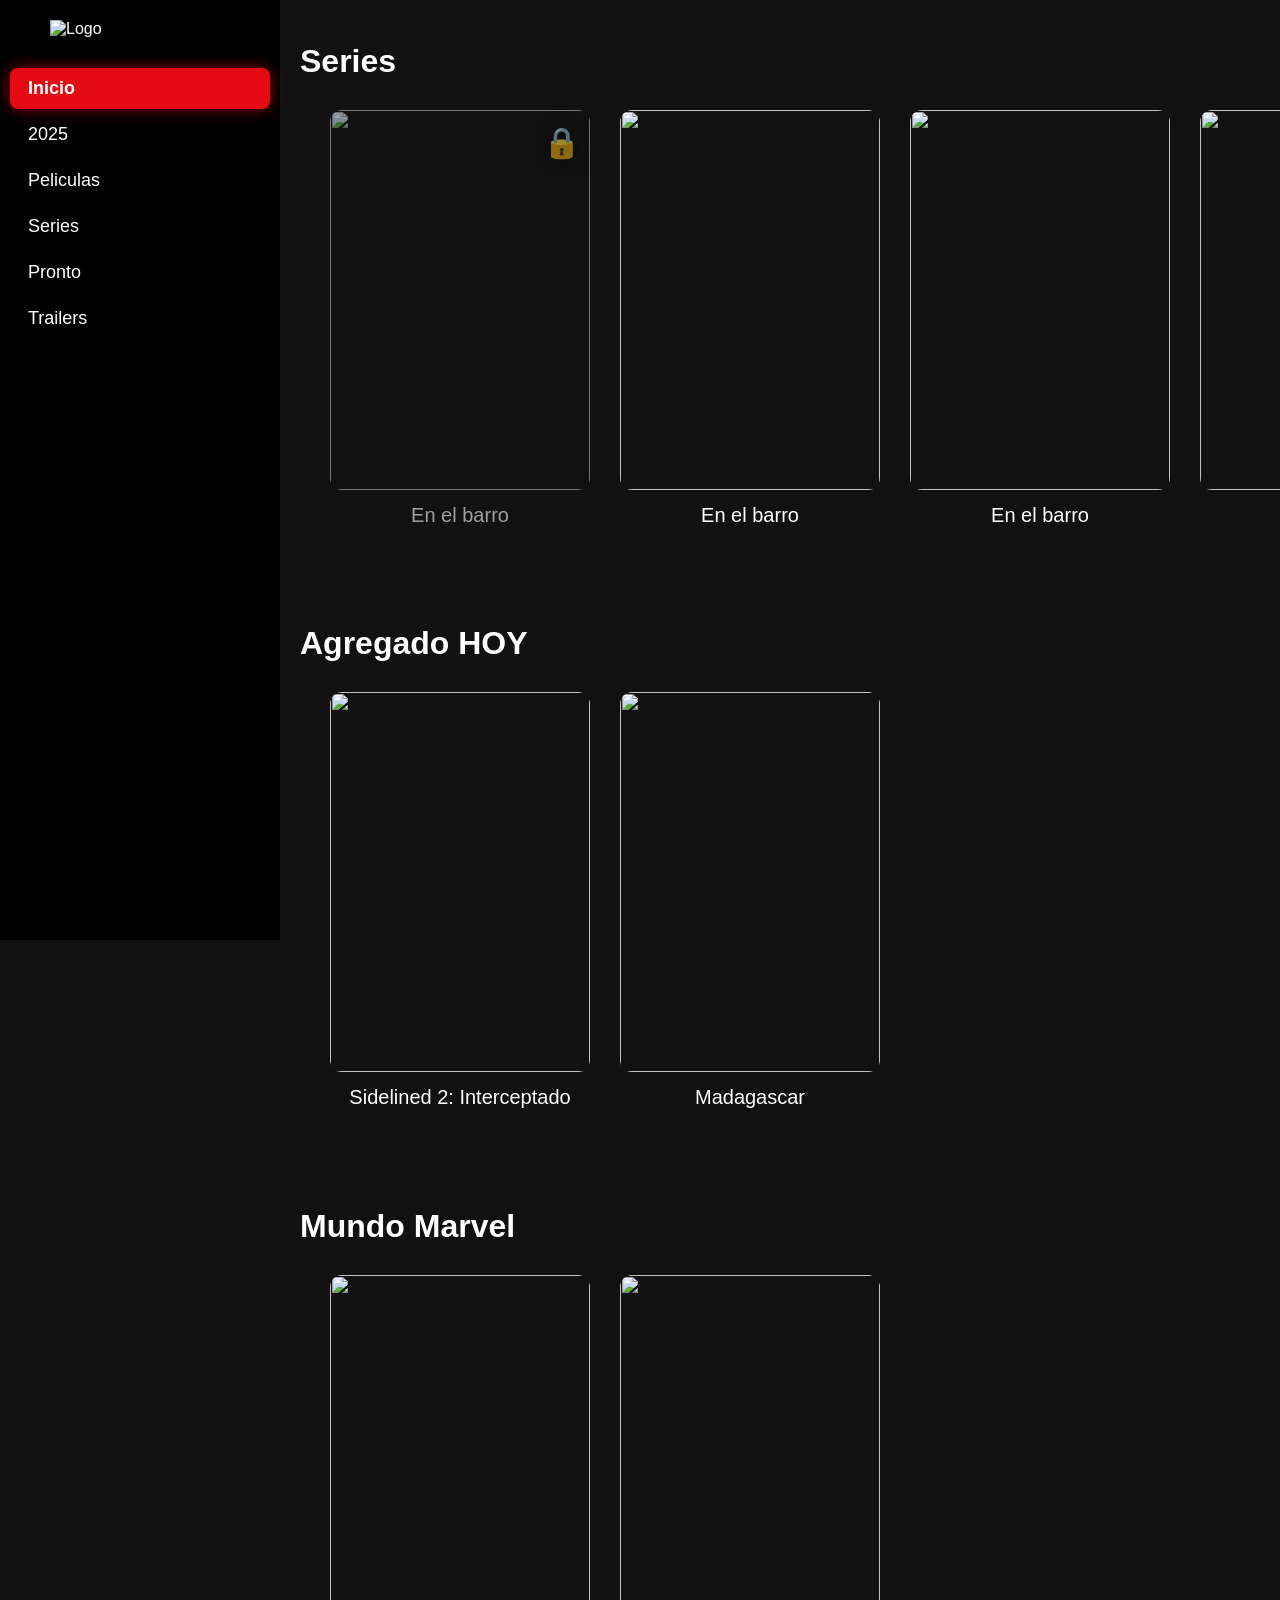
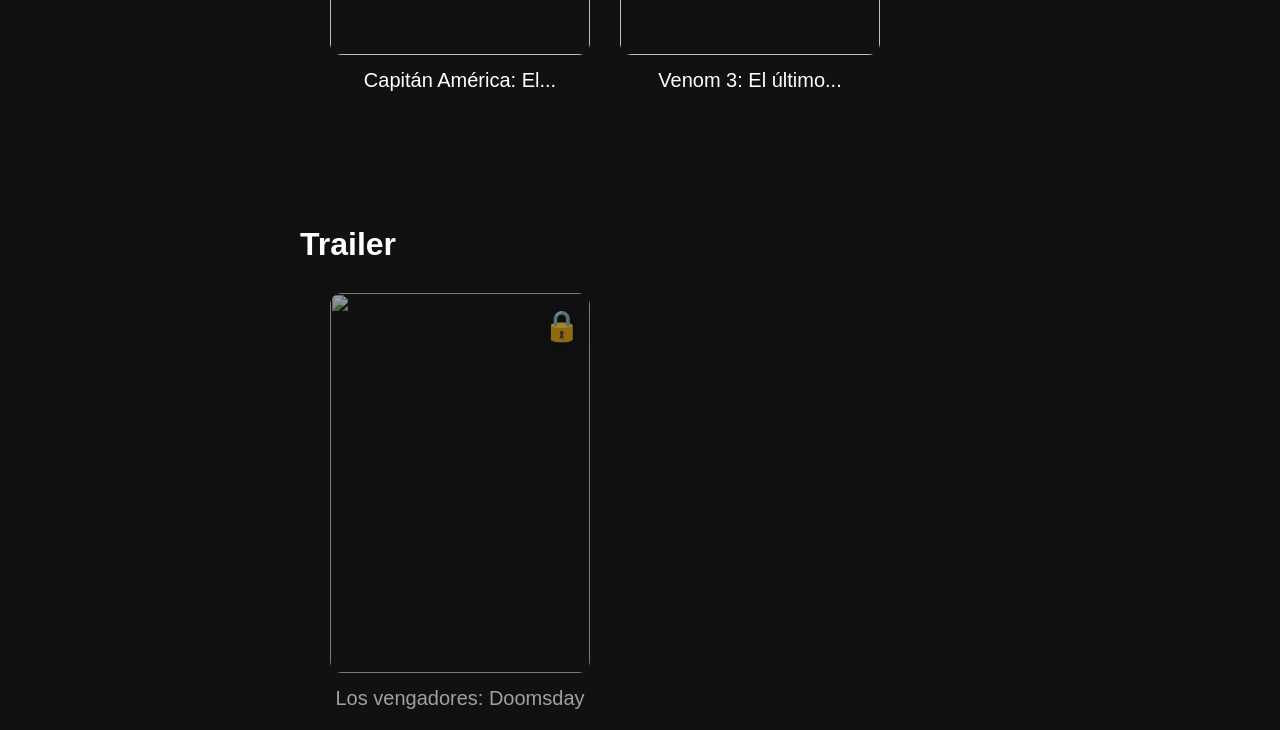
==== commit 49a3f355: "Add files via upload" ====
--- a/index.html
+++ b/index.html
@@ -1,1326 +1,198 @@
 <!DOCTYPE html>
-
-<html dir="ltr" lang="en">
+<html lang="es">
 <head>
-<title>MovieTx- Inicio</title>
-<meta charset="utf-8"/>
-<meta content="width=device-width, initial-scale=1, user-scalable=1, minimum-scale=1, maximum-scale=5" name="viewport"/>
-<meta content="IE=edge" http-equiv="X-UA-Compatible"/>
-<meta content="max-image-preview:large" name="robots"/>
-<link href="" rel="stylesheet"/>
-<script src="https://code.iconify.design/2/2.1.0/iconify.min.js"></script>
-<link href="https://fonts.googleapis.com/css2?family=PT+Sans&amp;display=swap" rel="stylesheet"/>
-<link href="https://use.fontawesome.com/releases/v5.3.1/css/all.css" rel="stylesheet"/>
+<meta charset="UTF-8">
+<meta name="viewport" content="width=device-width, initial-scale=1.0">
+<title>MovieTx TV</title>
+
 <style>
-    .alignright {
-        padding: 5px 10px;
-        border-radius: 10px;
-        border: 1px solid red;
-        color: red;
-        cursor: pointer;
-    }
-
-    .alignright:hover {
-        background-color: red;
-        color: white;
-    }
-    .alignleft {
-        padding: 5px 10px;
-        border-radius: 10px;
-        border: 1px solid rgba(16, 235, 255, 0.461);
-        color: rgb(16, 235, 255, 0.461);
-        cursor: pointer;
-    }
-    .alignleft:hover {
-        background-color: rgb(16, 235, 255, 0.461);
-        color: white;
-    }
-
-        </style>
+body{margin:0;font-family:Arial;background:#111;color:#fff;overflow-x:hidden;}
+.layout{display:flex;}
+.sidebar{width:260px;background:#000;height:100vh;position:fixed;left:0;top:0;padding:20px 10px;}
+.sidebar img{width:180px;display:block;margin:0 auto 30px auto;}
+.menu-item{display:block;padding:15px;margin:5px 0;text-decoration:none;color:#fff;font-size:18px;border-radius:8px;}
+.menu-item:hover,.menu-item:focus{background:#e50914;outline:none;}
+.main{margin-left:260px;width:calc(100% - 260px);}
+.section-title{font-size:26px;margin:25px;}
+.grid{display:grid;grid-template-columns:repeat(auto-fill,minmax(200px,1fr));gap:25px;padding:25px;}
+.card{background:#222;border-radius:12px;overflow:hidden;transition:transform 0.3s;}
+.card img{width:100%;height:300px;object-fit:cover;}
+.card span{display:block;padding:12px;text-align:center;}
+.card:hover,.card:focus{transform:scale(1.07);outline:3px solid #e50914;}
+@media(max-width:768px){
+.sidebar{position:relative;width:100%;height:auto;display:flex;overflow-x:auto;}
+.sidebar img{display:none;}
+.main{margin-left:0;width:100%;}
+}
+.menu-item {
+  padding: 10px 18px;
+  text-decoration: none;
+  color: white;
+  font-weight: 500;
+  transition: all 0.3s ease;
+  border-radius: 8px;
+}
+
+.menu-item:hover {
+  background: rgba(255,255,255,0.1);
+}
+
+.menu-item.active {
+  background: #e50914;
+  color: white;
+  font-weight: bold;
+  box-shadow: 0 0 15px rgba(229,9,20,0.6);
+}
+/* ================= DISEÑO TIPO NETFLIX TV ================= */
+
+.poster{
+  padding: 0 40px;
+}
+
+.poster h4{
+  font-size: 32px;
+  margin-bottom: 10px;
+}
+
+.scrollmenu{
+  display:flex;
+  gap:30px;
+  overflow-x:auto;
+  padding: 20px 40px;
+  scroll-behavior:smooth;
+}
+
+.scrollmenu::-webkit-scrollbar{
+  display:none;
+}
+
+.card-link{
+  text-decoration:none;
+  color:white;
+  flex:0 0 auto;
+}
+
+.xplus{
+  width:260px;
+  transition:transform 0.3s ease;
+}
+
+.xplus:hover,
+.xplus:focus{
+  transform:scale(1.12);
+  z-index:10;
+}
+
+.xaviec{
+  width:100%;
+  height:380px;
+  object-fit:cover;
+  border-radius:12px;
+}
+
+.xplus i{
+  display:block;
+  margin-top:10px;
+  font-style:normal;
+  font-size:20px;
+  text-align:center;
+  white-space:nowrap;
+  overflow:hidden;
+  text-overflow:ellipsis;
+}
+
+.lock-icon{
+  display:block;
+  text-align:center;
+  margin-top:5px;
+  font-size:18px;
+}
+
+/* ====== PANTALLAS GRANDES (TV / 1920px+) ====== */
+
+@media(min-width:1600px){
+
+  .sidebar{
+    width:320px;
+  }
+
+  .main{
+    margin-left:320px;
+    width:calc(100% - 320px);
+  }
+
+  .menu-item{
+    font-size:22px;
+    padding:18px;
+  }
+
+  .poster h4{
+    font-size:38px;
+  }
+
+  .xplus{
+    width:320px;
+  }
+
+  .xaviec{
+    height:480px;
+  }
+
+  .xplus i{
+    font-size:24px;
+  }
+
+  
+
+}
+</style>
 <style>
-    /* Variable color */
-:root{
-    --headC: #000000 ;
-    --bodyC: #000000 ;
-    --bodyCa: #767676 ;
-    --bodyB: #fffdfc ;
-    --linkC: #0b57cf ;
-    --linkB: #0b57cf ;
-    --iconC: #000000 ;
-    --iconCa: #000000 ;
-    --iconCs: #767676 ;
-    --headerC: #000000 ;
-    --headerT: 16px ;
-    --headerW: 400 ; /* write 400(normal) or 700(bold) */
-    --headerB: #fffdfc ;
-    --headerL: 1px ;
-    --headerI: #000000 ;
-    --headerH: 60px ;
-    --headerHi: -60px ;
-    --headerHm: 60px ;
-    --notifH: 53px ;
-    --notifU: #e8f0fe ;
-    --notifC: #000000 ;
-    --notifL: #0b57cf ;
-    --contentB: #fffdfc ;
-    --contentL: #e6e6e6 ;
-    --contentW: 1280px ;
-    --sideW: 300px ;
-    --transB: rgba(0,0,0,.05);
-    --pageW: 780px ;
-    --pageW: 780px ;
-    --postT: 36px ;
-    --postF: 16px ;
-    --postTm: 28px ;
-    --postFm: 15px ;
-    --widgetT: 15px ;
-    --widgetTw: 400 ; /* write 400(normal) or 700(bold) */
-    --widgetTa: 25px ;
-    --widgetTac: #989b9f;
-    --navW: 230px ;
-    --navT: #000000 ;
-    --navI: #000000 ;
-    --navB: #fffdfc ;
-    --navL: 1px ;
-    --srchI: #08102b ;
-    --srchB: #fffdfc ;
-    --mobT: #000000 ;
-    --mobHv: #f1f1f0 ;
-    --mobB: #fffdfc ;
-    --mobL: 0px ;
-    --mobBr: 12px ;
-    --fotT: #000000 ;
-    --fotB: #fffdfc ;
-    --fotL: 1px ;
-    --fontH: 'Noto Sans', sans-serif ;
-    --fontB: 'Noto Sans', sans-serif ;
-    --fontBa: 'Noto Sans', sans-serif ;
-    --fontC: 'Fira Mono', monospace ;
-    --trans-1: all .1s ease ;
-    --trans-2: all .2s ease ;
-    --trans-4: all .4s ease ;
-    --synxBg: #f6f6f6 ;
-    --synxC: #000000 ;
-    --synxOrange: #b75501 ;
-    --synxBlue: #015692 ;
-    --synxGreen: #54790d ;
-    --synxRed: #f15a5a ;
-    --synxGray: #656e77 ;
-    --darkT: #fffdfc ;
-    --darkTa: #989b9f ;
-    --darkU: #000000 ;
-    --darkB: #000000 ;
-    --darkBa: #000000 ;
-    --darkBs: #000000 ;
-    }
-    
-    /* Font Body and Heading */ @font-face{font-family: 'Noto Sans';font-style: italic;font-weight: 400;font-display: swap;src: url(https://fonts.gstatic.com/s/notosans/v11/o-0OIpQlx3QUlC5A4PNr4ARMQ_m87A.woff2) format('woff2'), url(https://fonts.gstatic.com/s/notosans/v11/o-0OIpQlx3QUlC5A4PNr4DRG.woff) format('woff')} @font-face{font-family: 'Noto Sans';font-style: italic;font-weight: 700;font-display: swap;src: url(https://fonts.gstatic.com/s/notosans/v11/o-0TIpQlx3QUlC5A4PNr4Az5ZuyDzW0.woff2) format('woff2'), url(https://fonts.gstatic.com/s/notosans/v11/o-0TIpQlx3QUlC5A4PNr4Az5ZtyH.woff) format('woff')} @font-face{font-family: 'Noto Sans';font-style: normal;font-weight: 400;font-display: swap;src: url(https://fonts.gstatic.com/s/notosans/v11/o-0IIpQlx3QUlC5A4PNr5TRA.woff2) format('woff2'), url(https://fonts.gstatic.com/s/notosans/v11/o-0IIpQlx3QUlC5A4PNb4Q.woff) format('woff')} @font-face{font-family: 'Noto Sans';font-style: normal;font-weight: 700;font-display: swap;src: url(https://fonts.gstatic.com/s/notosans/v11/o-0NIpQlx3QUlC5A4PNjXhFVZNyB.woff2) format('woff2'), url(https://fonts.gstatic.com/s/notosans/v11/o-0NIpQlx3QUlC5A4PNjXhFlYA.woff) format('woff')}
-    
-    /* Source Code Font */ @font-face {font-family: 'Fira Mono';font-style: normal;font-weight: 400;font-display: swap;src: local('Fira Mono Regular'), local('FiraMono-Regular'), url(https://fonts.gstatic.com/s/firamono/v9/N0bX2SlFPv1weGeLZDtQIg.woff) format('woff'), url(https://fonts.gstatic.com/s/firamono/v9/N0bX2SlFPv1weGeLZDtgJv7S.woff2) format('woff2')}
-    
-    /* Standar CSS */ ::selection{color:#fff;background:var(--linkC)} *, ::after, ::before{-webkit-box-sizing:border-box;box-sizing:border-box} h1, h2, h3, h4, h5, h6{margin:0;font-weight:700;font-family:var(--fontH);color:var(--headC)} h1{font-size:1.9rem} h2{font-size:1.7rem} h3{font-size:1.5rem} h4{font-size:1.4rem} h5{font-size:1.3rem} h6{font-size:1.2rem} a{color:var(--linkC);text-decoration:none} a:hover{opacity:.9;transition:opacity .1s} table{border-spacing:0} iframe{max-width:100%;border:0;margin-left:auto;margin-right:auto} input, button, select, textarea{font:inherit;font-size:100%;color:inherit;line-height:normal} input::placeholder{color:rgba(0,0,0,.5)} img{display:block;position:relative;max-width:100%;height:auto} svg{width:22px;height:22px;fill:var(--iconC)} svg.line, svg .line{fill:none!important;stroke:var(--iconC);stroke-linecap:round;stroke-linejoin:round; stroke-width:1} svg.c-1{fill:var(--iconCa)} svg.c-2{fill:var(--iconCs); opacity:.4} .hidden{display:none} .invisible{visibility:hidden} .clear{width:100%;display:block;margin:0;padding:0;float:none;clear:both} .fCls{display:block;position:fixed;top:0;left:0;right:0;bottom:0;z-index:1;transition:var(--trans-1);background:transparent;opacity:0;visibility:hidden} .free::after, .new::after{display:inline-block;content:'Free!';color:var(--linkC);font-size:12px;font-weight:400;margin:0 5px} .new::after{content:'New!'}
-    
-    /* Main Element */ html{scroll-behavior:smooth;overflow-x:hidden} body{position:relative;margin:0;padding:0!important;width:100%;font-family:var(--fontB);font-size:14px;color:var(--bodyC);background:var(--bodyB);-webkit-font-smoothing: antialiased;} .secIn{margin:0 auto;padding-left:20px;padding-right:20px;max-width:var(--contentW)} /* Notif Section */ .ntfC{display:flex;align-items:center;position:relative;min-height:var(--notifH); background:var(--notifU);color:var(--notifC); padding:10px 25px; font-size:13px; transition:var(--trans-1);overflow:hidden} .ntfC .secIn{width:100%; position:relative} .ntfC .c{display:flex;align-items:center} .ntfT{width:100%; padding-right: 15px; text-align:center} .ntfT a{color:var(--notifL); font-weight:700} .ntfI:checked ~ .ntfC{height:0;min-height:0; padding:0; opacity:0;visibility:hidden} .ntfA{display:inline-flex;align-items:center;justify-content:center;text-align:initial} .ntfA >a{flex-shrink:0;white-space:nowrap;display:inline-block; margin:0 10px;padding:8px 12px;border-radius:3px; background:var(--notifL);color:#fffdfc; font-size:12px;font-weight:400; box-shadow:0 10px 8px -8px rgb(0 0 0 / 12%);text-decoration:none} /* Fixed/Pop-up Element */ .fixL{display:flex;align-items:center;position:fixed;left:0;right:0;bottom:0;margin-bottom:-100%;z-index:20;transition:var(--trans-1);width:100%;height:100%;opacity:0;visibility:hidden} .fixLi, .fixL .cmBri{width:100%;max-width:680px;max-height:calc(100% - 60px);border-radius:12px;transition:inherit;z-index:3;display:flex;overflow:hidden;position:relative;margin:0 auto;box-shadow:0 5px 30px 0 rgba(0,0,0,.05)} .fixLs{padding:60px 20px 20px;overflow-y:scroll;overflow-x:hidden;width:100%;background:var(--contentB)} .fixH, .mnH{display:flex;background:inherit;position:absolute;top:0;left:0;right:0;padding:0 10px;z-index:2} .fixH .cl{padding:0 10px;display:flex;align-items:center;justify-content:flex-end;position:relative;flex-shrink:0;min-width:40px} .fixH .c::after, .ntfC .c::after, .mnH .c::before{content:'\2715';line-height:18px;font-size:14px} .fixT::before{content:attr(data-text);flex-grow:1;padding:16px 10px;font-size:90%;opacity:.7} .fixT .c::before, .mnH .c::after{content:attr(aria-label);font-size:11px;margin:0 8px;opacity:.6} .fixi:checked ~ .fixL, #comment:target .fixL{margin-bottom:0;opacity:1;visibility:visible} .fixi:checked ~ .fixL .fCls, #comment:target .fixL .fCls, .BlogSearch input:focus ~ .fCls{opacity:1;visibility:visible;background:rgba(0,0,0,.2); -webkit-backdrop-filter:saturate(180%) blur(10px); backdrop-filter:saturate(180%) blur(10px)} .shBri{max-width:520px} /* display:flex */ .headI, .bIc{display:flex;align-items:center}
-    
-    /* Header Section */ header{width:100%;z-index:10; position:-webkit-sticky;position:sticky;top:0; border-bottom:var(--headerL) solid var(--contentL)} header a{display:block;color:inherit} header svg{width:20px;height:20px;fill:var(--headerI); opacity:.8} header svg.line{fill:none;stroke:var(--headerI)} .headCn{position:relative;height:var(--headerH);color:var(--headerC);background:var(--headerB); display:flex} .headL{display:flex;align-items:center;width: var(--navW) ; /* change var(--navW) to increase header title width */ padding:0 0 0 20px; transition:var(--trans-1)} .headL .headIc{flex:0 0 30px} .headL .headN{width:calc(100% - 30px); padding:0 0 0 5px} .headR{padding:0 25px; flex-grow:1; transition:var(--trans-1)} .headI .headP{display:flex;justify-content:flex-end;position:relative} .headI .headS{} .headI{height:100%; justify-content:space-between; position:relative;width:calc(100% + 15px);left:-7.5px;right:-7.5px} .headI >*{margin:0 7.5px} .headIc{font-size:11px;display:flex;list-style:none;margin:0;padding:0} .headIc >*{position:relative} .headIc svg{z-index:1} .headIc .isSrh{display:none} ul.headIc{position:relative;width:calc(100% + 14px);left:-7px;right:-7px;justify-content:flex-end} ul.headIc li{margin:0 2px} .Header{background-repeat:no-repeat;background-size:100%;background-position:center} .Header img{max-width:160px;max-height:45px} .Header .headH{display:block;color:inherit;font-size:var(--headerT); font-weight:var(--headerW)} .Header .headTtl{overflow:hidden;white-space:nowrap;text-overflow:ellipsis; display:block} /* Icon */ .tIc{width:30px;height:30px;justify-content:center} .tIc::after{content:'';background:var(--transB);border-radius:12px;position:absolute;left:0;right:0;top:0;bottom:0;transition:var(--trans-1);opacity:0;visibility:hidden} .tIc:hover::after{opacity:1;visibility:visible;transform:scale(1.3,1.3)} .tDL .d2, .drK .tDL .d1{display:none} /* mainIn Section */ .blogCont{flex-grow:1;padding:20px 0 0;position:relative;transition:var(--trans-1)} .blogCont .section:not(.no-items), .blogCont .widget:not(:first-child){margin-top:40px} .blogCont .section:first-child, .blogCont footer .widget:not(:first-child), .blogCont .section.mobMn{margin-top:0} .blogAd .section:not(.no-items){margin-bottom:40px} .blogM{flex-wrap:wrap;justify-content:center;padding-bottom:40px} .sidebar{max-width:500px;margin:50px auto 0} .sideSticky{position:-webkit-sticky;position:sticky;top:calc(var(--headerH) + 10px)} .onPs .blogM .mainbar{max-width:var(--pageW)} .onPg .blogM .mainbar{max-width:var(--pageW)}
-    
-    /* mainNav */ .mnBrs{background:var(--contentB)} .mnBr a{color:inherit} .mnBr ul{list-style:none;margin:0;padding:0} .mnMob{align-self:flex-end;position:absolute;left:0;right:0;bottom:0;background:inherit;padding:15px 20px 20px;z-index:1} .mnMob .mSoc{display:flex;position:relative;width:calc(100% + 14px);left:-7px;right:-7px;margin-top:5px} .mnMob:not(.no-items) + .mnMen{padding-bottom:100px} .mnMen{padding:20px 15px} .mMenu{margin-bottom:10px} .mMenu >*{display:inline} .mMenu >*:not(:last-child)::after{content:'\00B7';font-size:90%;opacity:.6} .mMenu a:hover{text-decoration:underline} .mSoc >*{position:relative} .mSoc svg{z-index:1} .mSoc svg, .mnMn svg{width:20px;height:20px;opacity:.8} .mSoc span, .mMenu span{opacity:.7} .mNav{display:none;position:relative;max-width:30px} .mNav svg{height:18px;opacity:.7;z-index:1} .mnMn >li{position:relative} .mnMn >li.br::after{content:'';display:block;border-bottom:1px solid var(--contentL);margin:12px 5px} .mnMn li:not(.mr) .a:hover, .mnMn ul li >*:hover{background:var(--transB)} .mnMn li:not(.mr) .a:hover, .mnMn ul li a:hover{color:var(--linkC)} .mnMn li:not(.mr) ul{padding-left:30px} .mnMn li ul{display:none;opacity:0;visibility:hidden} .mnMn ul li >*, .mnMn .a{display:flex;align-items:center;padding:10px 5px;position:relative;width:calc(100% + 10px);left:-5px;right:-5px;border-radius:8px;transition:var(--trans-1)} .mnMn ul li >*{padding:10px} .mnMn .a >*{margin:0 5px} .mnMn .a:hover svg:not(.d){fill:var(--linkC)} .mnMn .a:hover svg.line:not(.d){fill:none;stroke:var(--linkC)} .mnMn .n, .mnMn ul li >*{display:block;white-space:nowrap;overflow:hidden;text-overflow:ellipsis;flex:1 0 calc(100% - 64px)} .mnMn svg{flex-shrink:0} .mnMn svg.d{width:14px;height:14px} .mnMn .drp.mr .a{font-size:13px;padding-bottom:0;opacity:.7} .mnMn .drp.mr svg.d{display:none} .mnMn .drpI:checked ~ .a svg.d{transform:rotate(180deg)} .mnMn .drpI:checked ~ ul{display:block;opacity:1;visibility:visible} /* Mobile Menu */ .mobMn{position:fixed;left:0;right:0;bottom:0; border-top:1px solid var(--mobL);border-radius:var(--mobBr) var(--mobBr) 0 0;background:var(--mobB);color:var(--mobT);padding:0 20px;box-shadow:0 -10px 25px -5px rgba(0,0,0,.1);z-index:2;font-size:12px} .mobMn svg.line{stroke:var(--mobT);opacity:.8} .mobMn ul{height:55px;display:flex;align-items:center;justify-content:center;list-style:none;margin:0;padding:0} .mobMn li{display:flex;justify-content:center;flex:1 0 20%} .mobMn li >*{display:inline-flex;align-items:center;justify-content:center;min-width:35px;height:35px;border-radius:20px;padding:0 8px;transition:var(--trans-1);color:inherit} .mobMn li svg{margin:0 3px;flex-shrink:0} .mobMn li >*::after{content:attr(data-text);overflow:hidden;white-space:nowrap;text-overflow:ellipsis;max-width:0;margin:0;transition:inherit;opacity:.7} .mobMn li >*:hover::after{max-width:70px;margin:0 3px} .mobMn .nmH{opacity:.7} .mobMn li >*:hover{background:var(--mobHv)} .mobMn li >*:hover svg.line{fill:var(--mobT) !important;opacity:.5} /* Style 2 */ .MN-2 .mobMn{font-size:10px} .mobS .mobMn li >*{flex-direction:column;position:relative} .mobS .mobMn li >*:hover{background:transparent} .MN-2 .mobMn li >*::after{max-width:none} /* Style 3 */ .MN-3 .mobMn li >*::after{content:'';width:4px;height:4px;border-radius:50%;position:absolute;bottom:-2px;opacity:0} .MN-3 .mobMn li >*:hover::after{background:var(--linkB);opacity:.7} .MN-3 .mobMn li >*:hover svg.line{stroke:var(--linkB);fill:var(--linkB) !important;opacity:.7} /* Footer */ footer{font-size:97%;line-height:1.8em; padding:30px 0; border-top:var(--fotL) solid var(--contentL); color:var(--fotT); background:var(--fotB)} .cdtIn{display:flex;align-items:baseline;justify-content:space-between; position:relative;width:calc(100% + 20px);left:-10px;right:-10px} .cdtIn >*{margin:0 10px} .cdtIn .HTML{overflow:hidden;white-space:nowrap;text-overflow:ellipsis} .footCdt{display:inline-flex} .footCdt .creator{opacity:0} .tTop svg{width:20px;height:20px;stroke:var(--fotT)} .toTop{display:flex;align-items:center; white-space:nowrap} .toTop::before{content:attr(data-text); opacity:.7;margin:0 5px} .toTopF{display:flex;align-items:center;justify-content:center;width:45px;height:45px;border-radius:50%;background:var(--linkB);position:fixed;bottom:20px;right:20px} .toTopF svg{stroke:#fffdfc;stroke-width:2}
-    
-    /* Article Section */ .onIndx .blogPts, .itemFt .itm{display:flex;flex-wrap:wrap;align-items:center;position:relative; width:calc(100% + 20px);left:-10px;right:-10px} .onIndx .blogPts >*, .itemFt .itm >*{flex:0 0 calc(50% - 20px);width:calc(50% - 20px); margin-bottom:0;margin-left:10px;margin-right:10px} .onIndx .blogPts >*{margin-bottom:40px; padding-bottom:35px;position:relative} .onIndx .blogPts .pTag{padding-bottom:0} .onIndx .pTag .pInf{display:none} .onIndx .blogPts .pInf{position:absolute;bottom:0;left:0;right:0} .onIndx .blogPts{align-items:stretch} .onIndx .blogPts.mty{display:block;width:100%;left:0;right:0} .onIndx .blogPts.mty .noPosts{width:100%;margin:0} .onIndx .blogPts div.ntry{padding-bottom:0;flex:0 0 calc(100% - 20px)} .blogPts .ntry.noAd .widget, .Blog ~ .HTML{display:none} /* Blog title */ .blogTtl{font-size:14px; margin:0 0 30px;width:calc(100% + 16px);display:flex;justify-content:space-between;position:relative;left:-8px;right:-8px} .blogTtl .t, .blogTtl.hm .title{margin:0 8px;flex-grow:1} .blogTtl .t span{font-weight:400;font-size:90%; opacity:.7} .blogTtl .t span::before{content:attr(data-text)} .blogTtl .t span::after{content:''; margin:0 4px} .blogTtl .t span.hm::after{content:'/'; margin:0 8px} /* Thumbnail */ .pThmb{flex:0 0 calc(50% - 12.5px);overflow:hidden;position:relative;border-radius:3px; margin-bottom:20px; background:var(--transB)} .pThmb .thmb{display:block;position:relative;padding-top:52.335%; color:inherit; transition:var(--trans-1)} .pThmb .thmb amp-img{position:absolute;top:50%;left:50%;min-width:100%;min-height:100%;max-height:108%;text-align:center;transform:translate(-50%, -50%)} .pThmb div.thmb span::before{content:attr(data-text); opacity:.7; white-space:nowrap} .pThmb:not(.nul)::before{position:absolute;top:0;right:0;bottom:0;left:0; transform:translateX(-100%); background-image:linear-gradient(90deg, rgba(255,255,255,0) 0, rgba(255,255,255,.3) 20%, rgba(255,255,255,.6) 60%, rgba(255,255,255, 0)); animation:shimmer 2s infinite;content:''} .pThmb.iyt:not(.nul) .thmb::after{content:'';position:absolute;top:0;left:0;right:0;bottom:0; background:rgba(0,0,0,.4) url("data:image/svg+xml,<svg xmlns='http://www.w3.org/2000/svg' viewBox='0 0 24 24' fill='none' stroke='%23fff' stroke-width='1.5' stroke-linecap='round' stroke-linejoin='round'><path d='M4 11.9999V8.43989C4 4.01989 7.13 2.2099 10.96 4.4199L14.05 6.1999L17.14 7.9799C20.97 10.1899 20.97 13.8099 17.14 16.0199L14.05 17.7999L10.96 19.5799C7.13 21.7899 4 19.9799 4 15.5599V11.9999Z'/></svg>") center / 35px no-repeat; opacity:0;transition:var(--trans-1)} .pThmb.iyt:not(.nul):hover .thmb::after{opacity:1} /* Sponsored */ .iFxd{display:flex;justify-content:flex-end;position:absolute;top:0;left:0;right:0;padding:10px 6px;font-size:13px;line-height:16px} .iFxd >*{display:flex;align-items:center;margin:0 5px;padding:5px 2.5px;border-radius:8px;background:var(--contentB);color:inherit;box-shadow:0 8px 25px 0 rgba(0,0,0,.1)} .iFxd >* svg{width:16px;height:16px;stroke-width:1.5;margin:0 2.5px;opacity:.7} .iFxd .cmnt{padding:5px;color:var(--bodyC)} .iFxd .cmnt::after{content:attr(data-text);margin:0 2.5px;opacity:.7} .drK .iFxd >* svg.line{stroke:var(--iconC)} /* Label */ .pLbls::before, .pLbls >*::before{content:attr(data-text)} .pLbls::before{opacity:.7} .pLbls a:hover{text-decoration:underline} .pLbls >*{color:inherit;display:inline} .pLbls >*:not(:last-child)::after{content:'/'} /* Profile Images and Name */ .im{width:35px;height:35px;border-radius:16px; background-color:var(--transB);background-size:100%;background-position:center;background-repeat:no-repeat;display:flex;align-items:center;justify-content:center} .im svg{width:18px;height:18px;opacity:.4} .nm::after{content:attr(data-text)} /* Title and Entry */ .pTtl{font-size:1.1rem;line-height:1.5em} .pTtl.sml{font-size:1rem} .pTtl.itm{font-size:var(--postT);font-family:var(--fontBa);font-weight:900; line-height:1.3em} .pTtl.itm.nSpr{margin-bottom:30px} .aTtl a:hover{color:var(--linkC)} .aTtl a, .pSnpt{color:inherit; display:-webkit-box;-webkit-line-clamp:3;-webkit-box-orient:vertical;overflow:hidden} .pEnt{margin-top:40px; font-size:var(--postF);font-family:var(--fontBa); line-height:1.8em} /* Snippet, Description, Headers and Info */ .pHdr{margin-bottom:8px} .pHdr .pLbls{white-space:nowrap;overflow:hidden;text-overflow:ellipsis; opacity:.8} .pSml{font-size:93%} .pSnpt{-webkit-line-clamp:2;margin:12px 0 0;font-family:var(--fontBa);font-size:14px;line-height:1.5em; opacity:.8} .pSnpt.nTag{color:var(--linkC);opacity:1} .pDesc{font-size:16px;line-height:1.5em;margin:8px 0 25px;opacity:.7} .pInf{display:flex;align-items:baseline;justify-content:space-between; margin-top:15px} .pInf.nTm{margin:0} .pInf.nSpr .pJmp{opacity:1} .pInf.nSpr .pJmp::before{content:attr(aria-label)} .pInf.ps{justify-content:flex-start;align-items:center; margin-top:25px; position:relative;left:-4px;right:-4px;width:calc(100% + 8px)} .pInf.ps .pTtmp{opacity:1} .pInf.ps .pTtmp::before{content:attr(data-date) ' '} .pInf.ps .pTtmp::after{display:inline} .pInf.ps.nul{display:none} .pInf .pIm{flex-shrink:0; margin:0 4px} .pInf .pNm{flex-grow:1;width:calc(100% - 108px);display:inline-flex;flex-wrap:wrap;align-items:baseline} .pInf .pNm.l{display:none} .pInf .pCm{flex-shrink:0;max-width:24px;margin:0 2px} .pInf .pCm.l{max-width:58px} .pInf .pIc{display:inline-flex;justify-content:flex-end;position:relative;width:calc(100% + 10px);left:-5px;right:-5px} .pInf .pIc >*{display:flex;align-items:center;justify-content:center;width:30px;height:30px;position:relative;margin:0 2px;color:inherit} .pInf .pIc svg{width:20px;height:20px;opacity:.8;z-index:1} .pInf .pIc .cmnt::before{content:attr(data-text);font-size:11px;line-height:18px;padding:0 5px;border-radius:10px;background:#e6e6e6;color:var(--bodyC);position:absolute;top:-5px;right:0;z-index:2} .pInf .pDr{opacity:.7;display:inline-block;margin:0 4px;white-space:nowrap;text-overflow:ellipsis;overflow:hidden;max-width:100%} .pInf .pDr >*:not(:first-child)::before{content:'\00B7';margin:0 5px} .pInf .pIn{display:inline} .pInf .nm{margin:0 4px} .pInf .n .nm::before{content:attr(data-write) ' ';opacity:.7} .pInf .im{width:28px;height:28px} .aTtmp{opacity:.8} .aTtmp, .pJmp{overflow:hidden} .pTtmp::after, .pJmp::before, .iTtmp::before{content:attr(data-text); display:block;line-height:18px; white-space:nowrap;text-overflow:ellipsis;overflow:hidden} .pJmp{display:inline-flex;align-items:center; opacity:0; transition:var(--trans-2)} .pJmp::before{content:attr(aria-label)} .pJmp svg{height:18px;width:18px;stroke:var(--linkC); flex-shrink:0} .ntry:hover .pJmp, .itm:hover .pJmp{opacity:1} /* Product view */ .pTag .pPad{padding:10px 0} .pTag .pPric{font-size:20px;color:var(--linkC);padding-top:20px} .pTag .pPric::before, .pTag .pInfo small{content:attr(data-text);font-size:small;opacity:.8;display:block;line-height:1.5em;color:var(--bodyC)} .pTag .pInfo{font-size:14px;line-height:1.6em} .pTag .pInfo:not(.o){position:relative;width:calc(100% + 20px);left:-10px;right:-10px;display:flex} .pTag .pInfo:not(.o) >*{width:50%;padding:0 10px} .pTag .pMart{margin:10px 0 12px;display:flex;flex-wrap:wrap;line-height:1.6em; position:relative;width:calc(100% + 8px);left:-4px;right:-4px} .pTag .pMart >*{margin:0 4px} .pTag .pMart small{width:calc(100% - 8px);margin-bottom:10px} .pTag .pMart a{display:inline-flex;align-items:center;justify-content:center;width:40px;height:40px;border:1px solid var(--contentL);border-radius:12px;margin-bottom:8px} .pTag .pMart img{width:20px;display:block} /* Blog pager */ .blogPg{display:flex;flex-wrap:wrap;justify-content:space-between; font-size:90%;font-family:var(--fontB);line-height:20px; color:#fffdfc; margin:30px 0 50px; max-width:100%} .blogPg >*{display:flex;align-items:center; padding:10px 13px;margin-bottom:10px; color:inherit;background:var(--linkB); border-radius:3px} .blogPg >* svg{width:18px;height:18px; stroke:var(--darkT); stroke-width:1.5} .blogPg >*::before{content:attr(data-text)} .blogPg .jsLd{margin-left:auto;margin-right:auto} .blogPg .nwLnk::before, .blogPg .jsLd::before{display:none} .blogPg .nwLnk::after, .blogPg .jsLd::after{content:attr(data-text); margin:0 8px} .blogPg .olLnk::before{margin:0 8px} .blogPg .nPst, .blogPg .current{background:var(--contentL); color:var(--bodyCa)} .blogPg .nPst.jsLd svg{fill:var(--darkTa);stroke:var(--darkTa)} .blogPg .nPst svg.line{stroke:var(--darkTa)} /* Breadcrumb */ .brdCmb{margin-bottom:5px;overflow:hidden;text-overflow:ellipsis;white-space:nowrap} .brdCmb a{color:inherit} .brdCmb >*:not(:last-child)::after{content:'/'; margin:0 4px;font-size:90%;opacity:.6} .brdCmb >*{display:inline} .brdCmb .tl::before{content:attr(data-text)} .brdCmb .hm a{font-size:90%;opacity:.7}
-    
-    /* Article Style */ .pS h1, .pS h2, .pS h3, .pS h4, .pS h5, .pS h6{margin:1.5em 0 18px; font-family:var(--fontBa);font-weight:900; line-height:1.5em} .pS h1:target, .pS h2:target, .pS h3:target, .pS h4:target, .pS h5:target, .pS h6:target{padding-top:var(--headerH);margin-top:0} /* Paragraph */ .pS p{margin:1.7em 0} .pIndent{text-indent:2.5rem} .onItm:not(.Rtl) .dropCap{float:left;margin:4px 8px 0 0; font-size:55px;line-height:45px;opacity:.8} .pS hr{margin:3em 0; border:0} .pS hr::before{content:'\2027 \2027 \2027'; display:block;text-align:center; font-size:24px;letter-spacing:0.6em;text-indent:0.6em;opacity:.8;clear:both} .pRef{display:block;font-size:14px;line-height:1.5em; opacity:.7; word-break:break-word} /* Img and Ad */ .pS img{display:inline-block;border-radius:3px;height:auto !important} .pS img.full{display:block !important; margin-bottom:10px; position:relative; width:100%;max-width:none} .pS .widget, .ps .pAd >*{margin:40px 0} /* Note */ .note{position:relative;padding:16px 20px 16px 50px; background:#e1f5fe;color:#3c4043; font-size:.85rem;font-family:var(--fontB);line-height:1.6em;border-radius:10px;overflow:hidden} .note::before{content:'';width:60px;height:60px;background:#81b4dc;display:block;border-radius:50%;position:absolute;top:-12px;left:-12px;opacity:.1} .note::after{content:'\002A';position:absolute;left:18px;top:16px; font-size:20px; min-width:15px;text-align:center} .note.wr{background:#ffdfdf;color:#48525c} .note.wr::before{background:#e65151} .note.wr::after{content:'\0021'} /* Ext link */ .extL::after{content:''; width:14px;height:14px; display:inline-block;margin:0 5px; background: url("data:image/svg+xml,<svg xmlns='http://www.w3.org/2000/svg' viewBox='0 0 24 24' fill='none' stroke='%23989b9f' stroke-width='2' stroke-linecap='round' stroke-linejoin='round'><path d='M13 11L21.2 2.80005'/><path d='M22 6.8V2H17.2'/><path d='M11 2H9C4 2 2 4 2 9V15C2 20 4 22 9 22H15C20 22 22 20 22 15V13'/></svg>") center / 14px no-repeat} /* Scroll img */ .psImg{display:flex;flex-wrap:wrap;align-items:flex-start;justify-content:center; margin:2em 0; position:relative;left:-7px;right:-7px; width:calc(100% + 14px)} .psImg >*{width:calc(50% - 14px); margin:0 7px 14px; position:relative} .psImg img{display:block} .scImg >*{width:calc(33.3% - 14px); margin:0 7px} .btImg label{position:absolute;top:0;left:0;right:0;bottom:0; border-radius:3px; display:flex;align-items:center;justify-content:center; background:rgba(0,0,0,.6); transition:var(--trans-1); -webkit-backdrop-filter:saturate(180%) blur(10px); backdrop-filter:saturate(180%) blur(10px); color:var(--darkT); font-size:13px;font-family:var(--fontB)} .hdImg .shImg{width:100%;margin:0; left:0;right:0; transition:var(--trans-1); max-height:0;opacity:0;visibility:hidden} .inImg:checked ~ .hdImg .shImg{max-height:1000vh;opacity:1;visibility:visible} .inImg:checked ~ .hdImg .btImg label{opacity:0;visibility:hidden} /* Post related */ .pRelate{margin:40px 0;padding:20px 0; border:1px solid #989b9f;border-left:0;border-right:0; font-size:14px;line-height:1.8em} .pRelate b{font-weight:400; margin:0;opacity:.8} .pRelate ul, .pRelate ol{margin:8px 0 0;padding:0 20px} /* Blockquote */ blockquote, .cmC i[rel=quote]{position:relative;font-size:.97rem; opacity:.8;line-height:1.6em;margin-left:0;margin-right:0;padding:5px 20px;border-left:2px solid var(--contentL)} blockquote.s-1, details.sp{font-size:.93rem; padding:25px 25px 25px 45px; border:1px solid #989b9f;border-left:0;border-right:0;line-height:1.7em} blockquote.s-1::before{content:'\201D';position:absolute;top:10px;left:0; font-size:60px;line-height:normal;opacity:.5} /* Table */ .ps table{margin:0 auto; font-size:14px;font-family:var(--fontB)} .ps table:not(.tr-caption-container){min-width:90%;border:1px solid var(--contentL);border-radius:3px;overflow:hidden} .ps table:not(.tr-caption-container) td{padding:16px} .ps table:not(.tr-caption-container) tr:not(:last-child) td{border-bottom:1px solid var(--contentL)} .ps table:not(.tr-caption-container) tr:nth-child(2n+1) td{background:rgba(0,0,0,.01)} .ps table th{padding:16px; text-align:inherit; border-bottom:1px solid var(--contentL)} .ps .table{display:block; overflow-y:hidden;overflow-x:auto;scroll-behavior:smooth} /* Img caption */ figure{margin-left:0;margin-right:0} .ps .tr-caption, .psCaption, figcaption{display:block; font-size:14px;line-height:1.6em; font-family:var(--fontB);opacity:.7} /* Syntax */ .pre{background:var(--synxBg);color:var(--synxC); direction: ltr} .pre:not(.tb){position:relative;border-radius:3px;overflow:hidden;margin:1.7em auto;font-family:var(--fontC)} .pre pre{margin:0;color:inherit;background:inherit} .pre:not(.tb)::before, .cmC i[rel=pre]::before{content:'</>';display:flex;justify-content:flex-end;position:absolute;right:0;top:0;width:100%;background:inherit;color:var(--synxGray);font-size:10px;padding:0 10px;z-index:2;line-height:30px} .pre:not(.tb).html::before{content:'.html'} .pre:not(.tb).css::before{content:'.css'} .pre:not(.tb).js::before{content:'.js'} pre, .cmC i[rel=pre]{display:block;position:relative;font-family:var(--fontC);font-size:13px;line-height:1.6em;border-radius:3px;background:var(--synxBg);color:var(--synxC);padding:30px 20px 20px;margin:1.7em auto; -moz-tab-size:2;tab-size:2;-webkit-hyphens:none;-moz-hyphens:none;-ms-hyphens:none;hyphens:none; overflow:auto;direction:ltr;white-space:pre} pre i{color:var(--synxBlue);font-style:normal} pre i.block{color:#fff;background:var(--synxBlue)} pre i.green{color:var(--synxGreen)} pre i.gray{color:var(--synxGray)} pre i.red{color:var(--synxOrange)} pre i.blue{color:var(--synxBlue)} code{display:inline;padding:5px;font-size:14px;border-radius:3px;line-height:inherit;color:var(--synxC);background:#f2f3f5;font-family:var(--fontC)} /* Multi syntax */ .pre.tb{border-radius:5px} .pre.tb pre{margin:0;background:inherit} .pre.tb .preH{font-size:13px;border-color:rgba(0,0,0,.05);margin:0} .pre.tb .preH >*{padding:13px 20px} .pre.tb .preH::after{content:'</>';font-size:10px;font-family:var(--fontC);color:var(--synxGray);padding:15px;margin-left:auto} .pre.tb >:not(.preH){display:none} .pS input[id*="1"]:checked ~ div[class*="C-1"], .pS input[id*="2"]:checked ~ div[class*="C-2"], .pS input[id*="3"]:checked ~ div[class*="C-3"], .pS input[id*="4"]:checked ~ div[class*="C-4"]{display:block} /* ToC */ .pS details summary{list-style:none;outline:none} .pS details summary::-webkit-details-marker{display:none} details.sp{padding:20px 15px} details.sp summary{display:flex;justify-content:space-between;align-items:baseline} details.sp summary::after{content:attr(data-show);font-size:12px; opacity:.7;cursor:pointer} details.sp[open] summary::after{content:attr(data-hide)} details.toc a:hover{text-decoration:underline} details.toc ol, details.toc ul{padding:0 20px; list-style-type:decimal} details.toc li ol, details.toc li ul{margin:5px 0 10px; list-style-type:lower-alpha} /* Accordion */ .showH{margin:1.7em 0;font-size:.93rem;font-family:var(--fontB);line-height:1.7em} details.ac{padding:18px 0;border-bottom:1px solid var(--contentL)} details.ac:first-child{border-top:1px solid var(--contentL)} details.ac summary{font-weight:700;cursor:default; display:flex;align-items:baseline; transition:var(--trans-1)} details.ac summary::before{content:'\203A'; flex:0 0 25px;display:flex;align-items:center;justify-content:flex-start;padding:0 5px; font-weight:400;font-size:1.33rem;color:inherit} details.ac[open] summary{color:var(--linkC)} details.ac:not(.alt)[open] summary::before{transform:rotate(90deg);padding:0 0 0 5px;justify-content:center} details.ac.alt summary::before{content:'\002B'; padding:0 2px} details.ac.alt[open] summary::before{content:'\2212'} details.ac .aC{padding:0 25px;opacity:.9} /* Tabs */ .tbHd{display:flex; border-bottom:1px solid var(--contentL);margin-bottom:30px;font-size:14px;font-family:var(--fontB);line-height:1.6em; overflow-x:scroll;overflow-y:hidden;scroll-behavior:smooth;scroll-snap-type:x mandatory; -ms-overflow-style:none;-webkit-overflow-scrolling:touch} .tbHd >*{padding:12px 15px; border-bottom:1px solid transparent; transition:var(--trans-1);opacity:.6;white-space:nowrap; scroll-snap-align:start} .tbHd >*::before{content:attr(data-text)} .tbCn >*{display:none;width:100%} .tbCn >* p:first-child{margin-top:0} .pS input[id*="1"]:checked ~ .tbHd label[for*="1"], .pS input[id*="2"]:checked ~ .tbHd label[for*="2"], .pS input[id*="3"]:checked ~ .tbHd label[for*="3"], .pS input[id*="4"]:checked ~ .tbHd label[for*="4"]{border-color:var(--linkB);opacity:1} .pS input[id*="1"]:checked ~ .tbCn div[class*="Text-1"], .pS input[id*="2"]:checked ~ .tbCn div[class*="Text-2"], .pS input[id*="3"]:checked ~ .tbCn div[class*="Text-3"], .pS input[id*="4"]:checked ~ .tbCn div[class*="Text-4"]{display:block} .tbHd.stick{position:-webkit-sticky;position:sticky;top:var(--headerH);background:var(--bodyB)} /* Split */ .ps .blogPg{font-size:13px; justify-content:center; position:relative;width:calc(100% + 8px);left:-4px;right:-4px} .ps .blogPg >*{padding:8px 15px;margin:0 4px 8px} /* Youtube fullpage */ .videoYt{position:relative;padding-bottom:56.25%; overflow:hidden;border-radius:5px} .videoYt iframe{position:absolute;width:100%;height:100%;left:0;right:0} /* Lazy Youtube */ .lazyYt{background:var(--synxBg);position:relative;overflow:hidden;padding-top:56.25%;border-radius:5px} .lazyYt img{width:100%;top:-16.84%;left:0;opacity:.95} .lazyYt img, .lazyYt iframe, .lazyYt .play{position:absolute} .lazyYt iframe{width:100%;height:100%;bottom:0;right:0} .lazyYt .play{top:50%;left:50%; transform:translate3d(-50%,-50%,0); transition:all .5s ease;display:block;width:70px;height:70px;z-index:1} .lazyYt .play svg{width:inherit;height:inherit; fill:none;stroke-linecap:round;stroke-linejoin:round;stroke-miterlimit:10;stroke-width:8} .lazyYt .play .c{stroke:rgba(255,255,255,.85);stroke-dasharray:650;stroke-dashoffset:650; transition:all .4s ease-in-out; opacity:.3} .lazyYt .play .t{stroke:rgba(255,255,255,.75);stroke-dasharray:240;stroke-dashoffset:480; transition:all .6s ease-in-out; transform:translateY(0)} .lazyYt .play:hover .t{animation:nudge .6s ease-in-out;-webkit-animation:nudge .6s ease-in-out} .lazyYt .play:hover .t, .lazyYt .play:hover .c{stroke-dashoffset:0; opacity:.7;stroke:#FF0000} .nAmp .lazyYt{display:none} /* Button */ .button{display:inline-flex;align-items:center; margin:10px 0;padding:12px 15px;outline:0;border:0; border-radius:3px;line-height:20px; color:#fffdfc; background:var(--linkB); font-size:14px;font-family:var(--fontB); white-space:nowrap;overflow:hidden;max-width:320px} .button.ln{color:inherit;background:transparent; border:1px solid var(--bodyCa)} .button.ln:hover{border-color:var(--linkB);box-shadow:0 0 0 1px var(--linkB) inset} .btnF{display:flex;justify-content:center; margin:10px 0;width:calc(100% + 12px);left:-6px;right:-6px;position:relative} .btnF >*{margin:0 6px} /* Download btn */ .dlBox{max-width:500px;background:#f1f1f0;border-radius:10px;padding:12px;margin:1.7em 0; display:flex;align-items:center; font-size:14px} .dlBox .fT{flex-shrink:0;display:flex;align-items:center;justify-content:center; width:45px;height:45px; padding:10px; background:rgba(0,0,0,.1);border-radius:5px} .dlBox .fT::before{content:attr(data-text);opacity:.7} .dlBox a{flex-shrink:0;margin:0;padding:10px 12px;border-radius:5px;font-size:13px} .dlBox a::after{content:attr(aria-label)} .dlBox .fN{flex-grow:1; width:calc(100% - 200px);padding:0 15px} .dlBox .fN >*{display:block;white-space:nowrap;overflow:hidden;text-overflow:ellipsis} .dlBox .fS{line-height:16px;font-size:12px;opacity:.8} /* Icon btn */ .icon{flex-shrink:0;display:inline-flex} .icon::before{content:'';width:18px;height:18px;background-size:18px;background-repeat:no-repeat;background-position:center} .icon::after{content:'';padding:0 6px} .icon.dl::before, .drK .button.ln .icon.dl::before{background-image:url("data:image/svg+xml,<svg xmlns='http://www.w3.org/2000/svg' viewBox='0 0 24 24' fill='none' stroke='%23fefefe' stroke-linecap='round' stroke-linejoin='round' stroke-width='1.5'><polyline points='8 17 12 21 16 17'/><line x1='12' y1='12' x2='12' y2='21'/><path d='M20.88 18.09A5 5 0 0 0 18 9h-1.26A8 8 0 1 0 3 16.29'/></svg>")} .icon.demo::before{background-image:url("data:image/svg+xml,<svg xmlns='http://www.w3.org/2000/svg' viewBox='0 0 24 24' fill='none' stroke='%23fefefe' stroke-linecap='round' stroke-linejoin='round' stroke-width='1.5'><path d='M7.39999 6.32003L15.89 3.49003C19.7 2.22003 21.77 4.30003 20.51 8.11003L17.68 16.6C15.78 22.31 12.66 22.31 10.76 16.6L9.91999 14.08L7.39999 13.24C1.68999 11.34 1.68999 8.23003 7.39999 6.32003Z'/><path d='M10.11 13.6501L13.69 10.0601'/></svg>")} .button.ln .icon.dl::before{background-image:url("data:image/svg+xml,<svg xmlns='http://www.w3.org/2000/svg' viewBox='0 0 24 24' fill='none' stroke='%2308102b' stroke-linecap='round' stroke-linejoin='round' stroke-width='1.5'><polyline points='8 17 12 21 16 17'/><line x1='12' y1='12' x2='12' y2='21'/><path d='M20.88 18.09A5 5 0 0 0 18 9h-1.26A8 8 0 1 0 3 16.29'/></svg>")} /* Lightbox image */ .zmImg.s{position:fixed;top:0;left:0;bottom:0;right:0;width:100%;margin:0;background:rgba(0,0,0,.75); display:flex;align-items:center;justify-content:center;z-index:999; -webkit-backdrop-filter:saturate(180%) blur(15px); backdrop-filter:saturate(180%) blur(15px)} .zmImg.s img{display:block;max-width:92%;max-height:92%;width:auto;margin:auto;border-radius:10px;box-shadow:0 5px 30px 0 rgba(0,0,0,.05)} .zmImg.s img.full{left:auto;right:auto;border-radius:10px;width:auto} .zmImg::after{content:'\2715';line-height:16px;font-size:14px;color:#fffdfc;background:var(--linkB); position:fixed;bottom:-20px;right:-20px; display:flex;align-items:center;justify-content:center;width:45px;height:45px;border-radius:50%; transition:var(--trans-1);opacity:0;visibility:hidden} .zmImg.s::after{bottom:20px;right:20px;opacity:1;visibility:visible;cursor:pointer}
-    
-    /* Article Style Responsive */ @media screen and (max-width: 640px){.pS img.full{width:calc(100% + 40px);left:-20px;right:-20px; border-radius:0} .note{font-size:13px} .scImg{flex-wrap:nowrap;justify-content:flex-start;position:relative;width:calc(100% + 40px);left:-20px;right:-20px;padding:0 13px; overflow-y:hidden;overflow-x:scroll;scroll-behavior:smooth;scroll-snap-type:x mandatory; -ms-overflow-style:none;-webkit-overflow-scrolling:touch} .scImg >*{flex:0 0 80%;scroll-snap-align:center} .ps .table{position:relative; width:calc(100% + 40px);left:-20px;right:-20px;padding:0 20px; display:flex}} @media screen and (max-width:500px){.hdImg{width:100%;left:0;right:0} .hdImg >*, .shImg >*{width:100%;margin:0 0 16px} .ps .tr-caption, .psCaption, figcaption{font-size:13px} .btnF >*{flex-grow:1;justify-content:center}.btnF >*:first-child{flex:0 0 auto} .dlBox a{width:42px;height:42px;justify-content:center} .dlBox a::after, .dlBox .icon::after{display:none}}
-    
-    /* Author profile */ .admPs{display:flex; max-width:480px;margin:30px 0; padding:12px 12px 15px; background:var(--contentB);border-radius:8px; box-shadow:0 10px 25px -3px rgba(0,0,0,.1)} .admIm{flex-shrink:0; padding:5px 0 0} .admIm .im{width:34px;height:34px} .admI{flex-grow:1; width:calc(100% - 34px);padding:0 12px} .admN::before{content:attr(data-write) ' '; opacity:.7;font-size:90%} .admN::after{content:attr(data-text)} .admA{margin:5px 0 0; font-size:90%; opacity:.9;line-height:1.5em; /*display:-webkit-box;-webkit-line-clamp:2;-webkit-box-orient:vertical;overflow:hidden*/} /* Share btn */ .pSh{margin:15px 0;padding:18px 0;border-bottom:1px solid rgba(0,0,0,.05)} .pShc{display:flex;align-items:center;flex-wrap:wrap; position:relative;width:calc(100% + 18px);left:-9px;right:-9px;font-size:13px} .pShc::before{content:attr(data-text);margin:0 9px;flex-shrink:0} .pShc >*{margin:0 5px; display:flex;align-items:center; color:inherit;padding:12px;border-radius:3px;background:#f1f1f0} .pShc .c{color:#fffdfc} .pShc .c svg{fill:#fffdfc} .pShc .c::after{content:attr(aria-label)} .pShc .fb{background:#1778F2} .pShc .wa{background:#128C7E} .pShc .tw{background:#1DA1F2} .pShc a::after{content:attr(data-text);margin:0 3px} .pShc svg, .cpL svg{width:18px;height:18px; margin:0 3px} .shL{position:relative;width:calc(100% + 20px);left:-10px;right:-10px;margin-bottom:20px;display:flex;flex-wrap:wrap;justify-content:center} .shL >*{margin:0 10px 20px;text-align:center} .shL >*::after{content:attr(data-text);font-size:90%;opacity:.7;display:block} .shL a{display:flex;align-items:center;justify-content:center;flex-wrap:wrap; width:65px;height:65px; color:inherit;margin:0 auto 5px;padding:8px;border-radius:26px;background:#f1f1f0} .shL svg{opacity:.8} .cpL{padding-bottom:15px} .cpL::before{content:attr(data-text);display:block;margin:0 0 15px;opacity:.8} .cpL svg{margin:0 4px;opacity:.7} .cpL input{border:0;outline:0; background:transparent;color:rgba(8,16,43,.4); padding:18px 8px;flex-grow:1} .cpL label{color:var(--linkC);display:flex;align-items:center;align-self:stretch; flex-shrink:0;padding:0 8px} .cpLb{display:flex;align-items:center;position:relative;background:#f1f1f0;border-radius:4px 4px 0 0;border-bottom:1px solid rgba(0,0,0,.25); padding:0 8px} .cpLb:hover{border-color:rgba(0,0,0,.42);background:#ececec} .cpLn span{display:block;padding:5px 14px 0;font-size:90%;color:#2e7b32; transition:var(--trans-1);animation:fadein 2s ease forwards; opacity:0;height:22px} /* Comments */ .pCmnts{margin-top:50px} .cmDis{text-align:center;margin-top:20px;opacity:.7} .cmMs{margin-bottom:20px} .cm iframe{width:100%} .cm:not(.cmBr) .cmBrs{background:transparent;position:relative;padding:60px 20px 0;width:calc(100% + 40px);left:-20px;right:-20px} .cmH h3.title{margin:0;flex-grow:1;padding:16px 10px} .cmH .s{margin:0 14px} .cmH .s::before{content:attr(data-text);margin:0 6px;opacity:.7;font-size:90%} .cmH .s::after{content:'\296E';line-height:18px;font-size:17px} .cmAv .im{width:35px;height:35px;border-radius:50%;position:relative} .cmBd.del .cmCo{font-style:italic;font-size:90%;line-height:normal;border:1px dashed rgba(0,0,0,.2);border-radius:3px;margin:.5em 0;padding:15px;opacity:.7; overflow:hidden;text-overflow:ellipsis;white-space:nowrap} .cmHr{line-height:24px; overflow:hidden;text-overflow:ellipsis;white-space:nowrap} .cmHr .d{font-size:90%;opacity:.7} .cmHr .d::before{content:'\00B7';margin:0 7px} .cmHr.a .n{display:inline-flex;align-items:center} .cmHr.a .n::after{content:'\2714';display:flex;align-items:center;justify-content:center;width:14px;height:14px;font-size:8px;background:#519bd6;color:#fefefe;border-radius:50%;margin:0 3px} .cmCo{line-height:1.6em;opacity:.9} .cmC i[rel=image]{font-size:90%; display:block;position:relative; min-height:50px; overflow:hidden;text-overflow:ellipsis;white-space:nowrap; margin:1em auto} .cmC i[rel=image]::before{content:'This feature isn\0027t available!';border:1px dashed rgba(0,0,0,.2);border-radius:3px;padding:10px;display:flex;align-items:center;justify-content:center;position:absolute;top:0;left:0;bottom:0;right:0;background:var(--contentB)} .cmC i[rel=pre], .cmC i[rel=quote]{margin-top:1em;margin-bottom:1em; font-style:normal;line-height:inherit;padding:20px} .cmC i[rel=pre]::before{display:block;width:auto} .cmC i[rel=quote]{display:block;font-style:italic;font-size:inherit;padding:5px 15px} .cmCo img{margin-top:1em;margin-bottom:1em} .cmAc{margin-top:10px} .cmAc a{font-size:90%;color:inherit;opacity:.7;display:inline-flex} .cmAc a::before{content:'\2934';line-height:18px;font-size:16px;transform:rotate(90deg)} .cmAc a::after{content:attr(data-text);margin:0 6px} .cmR{margin:10px 40px 0} .cmRp ~ .cmAc, .cmBd.del ~ .cmAc, .onItm:not(.Rtl) .cmHr .date{display:none} .cmRi:checked ~ .cmRp .thTg{margin-bottom:0} .cmRi:checked ~ .cmRp .thTg::after{content:attr(aria-label)} .cmRi:checked ~ .cmRp .thCh, .cmRi:checked ~ .cmRp .cmR{display:none} .cmAl:checked ~ .cm .cmH .s::before{content:attr(data-new)} .cmAl:checked ~ .cm .cmCn >ol{flex-direction:column-reverse} .thTg{display:inline-flex;align-items:center;margin:15px 0 18px;font-size:90%} .thTg::before{content:'';width:28px;border-bottom:1px solid var(--widgetTac);opacity:.5} .thTg::after{content:attr(data-text);margin:0 12px;opacity:.7} .cmCn ol{list-style:none;margin:0;padding:0;display:flex;flex-direction:column} .cmCn li{margin-bottom:18px;position:relative} .cmCn li .cmRbox{margin-top:20px} .cmCn li li{display:flex;flex-wrap:wrap;width:calc(100% + 12px);left:-6px;right:-6px} .cmCn li li:last-child{margin-bottom:0} .cmCn li li .cmAv{flex:0 0 28px;margin:0 6px} .cmCn li li .cmAv .im{width:28px;height:28px} .cmCn li li .cmIn{width:calc(100% - 52px);margin:0 6px} .cmHl >li{padding-left:17.5px} .cmHl >li >.cmAv{position:absolute;left:0;top:12px} .cmHl >li >.cmIn{padding:12px 15px 12px 28px;border:1px solid var(--contentL);border-radius:12px;box-shadow:0 10px 8px -10px rgba(0,0,0,.1)} /* Comments Show/Hide */ #comment:target{margin:0;padding-top:60px} .cmSh:checked ~ .cmShw, .cmShw ~ .cm:not(.cmBr), #comment:target .cmShw, #comment:target .cmSh:checked ~ .cm:not(.cmBr){display:none} .cmSh:checked ~ .cm:not(.cmBr), #comment:target .cm:not(.cmBr), #comment:target .cmSh:checked ~ .cmShw{display:block} .cmBtn{display:block;padding:20px;text-align:center;max-width:100%} .cmBtn.ln:hover{color:var(--linkB)} /* Comments Pop-up */ #comment:target .cmSh:checked ~ .cm.cmBr{bottom:-100%;opacity:0;visibility:hidden} #comment:target .cmSh:checked ~ .cm.cmBr .fCls{opacity:0;visibility:hidden}
-    
-    /* Widget Style */ .widget .imgThm{display:block;position:absolute;top:50%;left:50%;max-width:none;max-height:108%; font-size:12px;text-align:center; transform:translate(-50%, -50%)} .widget .title{margin:0 0 25px; font-size:var(--widgetT);font-weight:var(--widgetTw);position:relative} .widget .title::after{content:'';display:inline-block;vertical-align:middle; width:var(--widgetTa); margin:0 10px;border-bottom:1px solid var(--widgetTac); opacity:.5} .widget input[type=text], .widget input[type=email], .widget textarea{display:block;width:100%;outline:0;border:0;border-bottom:1px solid rgba(0,0,0,.25);border-radius:4px 4px 0 0;background:#f3f3f4; padding:25px 16px 8px 16px; line-height:1.6em; transition:var(--trans-1)} .widget input[type=text]:hover, .widget input[type=email]:hover, .widget textarea:hover{border-color:rgba(0,0,0,.42);background:#ececec} .widget input[type=text]:focus, .widget input[type=email]:focus, .widget textarea:focus, .widget input[data-text=fl], .widget textarea[data-text=fl]{border-color:var(--linkB);background:#ececec} .widget input[type=button], .widget input[type=submit]{display:inline-flex;align-items:center; padding:12px 30px; outline:0;border:0;border-radius:4px; color:#fffdfc; background:var(--linkB); font-size:14px; white-space:nowrap;overflow:hidden;max-width:100%} .widget input[type=button]:hover, .widget input[type=submit]:hover{opacity:.7} /* Widget BlogSearch */ .BlogSearch{position:fixed;top:0;left:0;right:0;z-index:12} .BlogSearch form{position:relative;min-width:320px} .BlogSearch input{position:relative;display:block;background:var(--srchB);border:0;outline:0;margin-top:-100%;padding:10px 55px;width:100%;height:72px;transition:var(--trans-1);z-index:2;border-radius:0 0 12px 12px} .BlogSearch input:focus{margin-top:0;box-shadow:0 10px 40px rgba(0,0,0,.2)} .BlogSearch input:focus ~ button.sb{opacity:.9} .BlogSearch .sb{position:absolute;left:0;top:0;display:flex;align-items:center;padding:0 20px;z-index:3;opacity:.7;height:100%;background:transparent;border:0;outline:0} .BlogSearch .sb svg{width:18px;height:18px;stroke:var(--srchI)} .BlogSearch button.sb{left:auto;right:0;opacity:0;font-size:13px} .BlogSearch button.sb::before{content:'\2715'} @media screen and (min-width:897px){header .BlogSearch{position:static;z-index:1} header .BlogSearch input{margin-top:0;padding:12px 42px;height:auto;font-size:13px;border-radius:12px;background:transparent; width:calc(100% + 26px);left:-13px;right:-13px;transition:var(--trans-2)} header .BlogSearch input:hover{background:var(--transB)} header .BlogSearch input:focus{box-shadow:none;margin-top:0; background:var(--transB)} header .BlogSearch .sb{padding:0} header .BlogSearch .fCls{display:none}} /* Widget Profile */ .prfI:checked ~ .mainWrp .wPrf{top:0;opacity:1;visibility:visible} .prfI:checked ~ .mainWrp .wPrf ~ .fCls{z-index:3;opacity:1;visibility:visible} .wPrf{display:flex;position:absolute;top:-5px;right:0;background:var(--contentB);border-radius:16px 5px 16px 16px;width:260px;max-height:400px;box-shadow:0 10px 25px -3px rgba(0,0,0,.1);transition:var(--trans-1);z-index:4;opacity:0;visibility:hidden;overflow:hidden} .wPrf .prfS{background:inherit} .wPrf.tm .im{width:39px;height:39px;flex-shrink:0} .wPrf.sl .im{width:60px;height:60px;border-radius:26px;margin:0 auto} .wPrf.sl .prfC{text-align:center} .prfH .c{display:none} .prfL{display:flex;align-items:center;position:relative;width:calc(100% + 16px);left:-8px;right:-8px;border-radius:8px;padding:8px 0;transition:var(--trans-1)} .prfL::after{content:attr(data-text);margin:0 2px} .prfL >*{margin:0 8px;flex-shrink:0} a.prfL:hover{background:var(--transB)} .sInf{margin-bottom:0} .sInf .sDt .l{display:inline-flex;align-items:center} .sInf .sTxt{margin:5px auto 0;max-width:320px;font-size:93%;opacity:.9;line-height:1.5em} .sInf .sTxt a{text-decoration:underline} .sInf .lc{display:flex;justify-content:center;margin:10px 0 0;opacity:.8;font-size:90%} .sInf .lc svg{width:16px;height:16px} .sInf .lc::after{content:attr(data-text);margin:0 4px} /* Widget FeaturedPost */ .itemFt .itm >*{flex:0 0 310px;width:310px} .itemFt .itm >*:last-child{flex:1 0 calc(100% - 310px - 40px);width:calc(100% - 310px - 40px)} /* Widget ToC */ .tocL{position:fixed;top:0;bottom:0;right:-280px;width:280px;transition:var(--trans-1);z-index:5} .tocLi{width:100%;height:100%;position:relative;background:var(--contentB);box-shadow:0 5px 30px 0 rgba(0,0,0,.05);z-index:2;border-radius:12px 0 0 12px} .tocLs{position:relative;top:20px;background:inherit} .tocIn{padding:60px 0 0;overflow-y:scroll;overflow-x:hidden;width:100%;height:calc(100vh - var(--headerH))} .tocC{position:absolute;left:-45px;top:105px;transition:var(--trans-1)} .tocC span{display:flex;align-items:center;justify-content:center;width:45px;height:40px;border-radius:20px 0 0 20px;background:var(--contentB);transition:inherit;z-index:1;box-shadow:0 5px 20px 0 rgba(0,0,0,.1)} .tocL svg.rad{width:20px;height:20px;position:absolute;right:-2px;top:-19px;fill:var(--contentB);transform:rotate(92deg);transition:inherit} .tocL svg.rad.in{top:auto;bottom:-19px;transform:rotate(-2deg)} .tocC span svg{opacity:.8} .tocT{display:flex;width:100%} .tocL ol{margin:0;padding-inline-start:35px;line-height:1.6em} .tocL li ol{margin:5px 0 10px;list-style:lower-roman} .tocL a{color:inherit;opacity:.8} .tocL a:hover{text-decoration:underline} .tocI:checked ~ .tocL{right:0;z-index:10} .tocI:checked ~ .tocL .tocC{opacity:0;visibility:hidden} .tocI:checked ~ .tocL .fCls{background:rgba(0,0,0,.25);opacity:1;visibility:visible} /* Widget PopularPosts */ .itemPp{counter-reset:p-cnt} .itemPp .iCtnt{display:flex} .itemPp >*:not(:last-child){margin-bottom:25px} .itemPp .iCtnt::before{flex-shrink:0;content:'0' counter(p-cnt);counter-increment:p-cnt;width:25px;opacity:.6;font-size:85%;line-height:1.8em} .iInr{flex:1 0;width:calc(100% - 25px)} .iTtl{font-size:.95rem;font-weight:700;line-height:1.5em} .iTtmp{display:inline-flex} .iTtmp::after{content:'\2014';margin:0 5px; color:var(--widgetTac);opacity:.7} .iInf{margin:0 25px 8px; overflow:hidden;white-space:nowrap;text-overflow:ellipsis} .iInf .pLbls{display:inline;opacity:.8} /* Widget Label */ /* List Label */ .wL ul{display:flex;flex-wrap:wrap; list-style:none;margin:0;padding:0; position:relative;width:calc(100% + 30px);left:-15px;right:-15px; font-size:13px} .wL li{width:calc(50% - 10px); margin:0 5px} .wL li >*{display:flex;align-items:baseline;justify-content:space-between; color:inherit;width:100%; padding:8px 10px;border-radius:4px;line-height:20px} .wL li >* svg{width:18px;height:18px;opacity:.8} .wL li >*:hover svg, .wL li >div svg{fill:var(--linkC) !important;stroke:var(--linkC)} .wL li >*:hover .lbC, .wL li >div .lbC{color:var(--linkC)} .wL .lbR{display:inline-flex;align-items:center} .wL .lbR .lbC{margin:0 5px} .wL .lbAl{max-height:0; overflow:hidden; transition:var(--trans-4)} .wL .lbM{display:inline-block; margin-top:10px;line-height:20px; color:var(--linkC)} .wL:not(.cl) .lbM{font-size:90%} .wL .lbM::before{content:attr(data-show)} .wL .lbM::after, .wL .lbC::after{content:attr(data-text)} .wL .lbM::after{margin:0 8px} .wL .lbT{overflow:hidden;text-overflow:ellipsis;white-space:nowrap;opacity:.7} .wL .lbC, .wL .lbM::after{flex-shrink:0;font-size:12px;opacity:.7} .lbIn:checked ~ .lbAl{max-height:1000vh} .lbIn:checked ~ .lbM::before{content:attr(data-hide)} .lbIn:checked ~ .lbM::after{visibility:hidden} .wL.bg ul{width:calc(100% + 10px);left:-5px;right:-5px} .wL.bg li{margin-bottom:10px} .wL.bg li >*{background:#f6f6f6} /* Cloud Label */ .wL.cl{display:flex;flex-wrap:wrap} .wL.cl >*, .wL.cl .lbAl >*{display:block;max-width:100%} .wL.cl .lbAl{display:flex;flex-wrap:wrap} .wL.cl .lbC::before{content:'';margin:0 4px;flex:0 0} .wL.cl .lbN{display:flex;justify-content:space-between; margin:0 0 8px;padding:9px 13px; border:1px solid var(--contentL);border-radius:3px; color:inherit;line-height:20px} .wL.cl .lbN:hover .lbC, .wL.cl div.lbN .lbC{color:var(--linkB); opacity:1} .wL.cl .lbN:not(div):hover, .wL.cl div.lbN{border-color:var(--linkB)} .wL.cl .lbSz{display:flex} .wL.cl .lbSz::after{content:'';margin:0 4px;flex:0 0} /* Widget ContactForm */ .ContactForm{max-width:500px; font-family:var(--fontB);font-size:14px} .cArea:not(:last-child){margin-bottom:25px} .cArea label{display:block;position:relative} .cArea label .n{display:block;position:absolute;left:0;right:0;top:0; color:rgba(8,16,43,.4);line-height:1.6em;padding:15px 16px 0;border-radius:4px 4px 0 0;transition:var(--trans-1)} .cArea label .n.req::after{content:'*';font-size:85%} .cArea textarea{height:100px} .cArea textarea:focus, .cArea textarea[data-text=fl]{height:200px} .cArea input:focus ~ .n, .cArea textarea:focus ~ .n, .cArea input[data-text=fl] ~ .n, .cArea textarea[data-text=fl] ~ .n{padding-top:5px;color:rgba(8,16,43,.7);font-size:90%;background:#ececec} .cArea .h{display:block;font-size:90%;padding:5px 16px 0;opacity:.7;line-height:normal} .nArea .contact-form-error-message-with-border{color:#d32f2f} .nArea .contact-form-success-message-with-border{color:#2e7b32} /* Widget Sliders */ .sldO{position:relative;display:flex;overflow-y:hidden;overflow-x:scroll; scroll-behavior:smooth;scroll-snap-type:x mandatory;list-style:none;margin:0;padding:0; -ms-overflow-style: none} .sldO.no-items{display:none} .sldO.no-items + .section{margin-top:0} .sldO .widget:not(:first-child){margin-top:0} .sldO .widget{position:relative;flex:0 0 100%;width:100%;background:transparent; outline:0;border:0} .sldC{position:relative} .sldS{position:absolute;top:0;left:0;width:100%;height:100%;scroll-snap-align:center;z-index:-1} .sldIm{background-repeat:no-repeat;background-size:cover;background-position:center;background-color:var(--transB);display:block;padding-top:40%;border-radius:3px;color:#fffdfc;font-size:13px} .sldT{position:absolute;bottom:0;left:0;right:0;display:block;padding:20px; background:linear-gradient(0deg, rgba(30,30,30,.1) 0%, rgba(30,30,30,.05) 60%, rgba(30,30,30,0) 100%); border-radius:0 0 3px 3px} .sldS{animation-name:tonext, snap;animation-timing-function:ease;animation-duration:4s;animation-iteration-count:infinite} .sldO .widget:last-child .sldS{animation-name:tostart, snap} .Rtl .sldS{animation-name:tonext-rev, snap} .Rtl .sldO .widget:last-child .sldS{animation-name:tostart-rev, snap} .sldO:hover .widget .sldS, .Rtl .sldO:hover .widget .sldS, .sldO:focus-within .widget .sldS, .Rtl .sldO:focus-within .widget .sldS{animation-name:none} @media (prefers-reduced-motion:reduce){.sldS, .Rtl .sldS{animation-name:none}} @media screen and (max-width:640px){.sldO{width:calc(100% + 40px);left:-20px;right:-20px;padding:0 12.5px 10px} .sldO .widget{flex:0 0 90%;width:90%;margin:0 7.5px; box-shadow:0 10px 8px -8px rgb(0 0 0 / 12%)} .sldT{padding:10px 15px} .sldIm{font-size:12px}}
-    
-    
-    /* Sticky Ad */
-    .stickAd{position:fixed;bottom:0;left:0;right:0;width:100%;min-height:70px;max-height:200px;padding:5px 5px;box-shadow:0 -6px 18px 0 rgba(9,32,76,.1);-webkit-transition:var(--transition-1);transition:var(--transition-1);display:flex;align-items:center;justify-content:center;background-color:#fefefe;z-index:50}
-    .stickAdclose{width:30px;height:30px;display:flex;align-items:center;justify-content:center;border-radius:12px 0 0;position:absolute;right:0;top:-30px;background-color:inherit}
-    .stickAdcontent{flex-grow:1;overflow:hidden;display:block;position:relative}
-    .stickAdin:checked ~ .stickAd{padding:0;min-height:0}
-    .stickAdin:checked ~ .stickAd .stickAdcontent{display:none}
-    .darkMode .stickAd{background-color:var(--dark-bgAlt)}
-    
-     /* Error Page */ .erroP{display:flex;align-items:center;justify-content:center;height:100vh;text-align:center;padding:0} .erroC{width:calc(100% - 40px);max-width:450px;margin:auto;font-family:var(--fontBa)} .erroC h3{font-size:1.414rem;font-family:inherit} .erroC h3 span{display:block;font-size:140px;line-height:.8;margin-bottom:-1rem;color:#ebebf0} .erroC p{margin:30px 5%;line-height:1.6em;opacity:.7} .erroC .button{margin:0;padding-left:2em;padding-right:2em;font-size:14px}
-    
-    /* Responsive */
-    @media screen and (min-width:897px){/* mainIn */ .mainIn, .blogM{display:flex} .blogMn{width:var(--navW);flex-shrink:0;position:relative;transition:var(--trans-1);z-index:1} .blogCont{padding-top:30px} .blogCont::before{content:'';position:absolute;top:var(--headerHi);left:0;height:calc(100% + var(--headerH));border-right:var(--navL) solid var(--contentL)} .blogCont{width:calc(100% - var(--navW))} .blogCont .secIn{padding-left:25px;padding-right:25px} .mainbar{flex:1 0 calc(100% - var(--sideW) - 25px);width:calc(100% - var(--sideW) - 25px)} .sidebar{display:flex;flex:0 0 calc(var(--sideW) + 25px);width:calc(var(--sideW) + 25px); margin:0} .sidebar::before{content:'';flex:0 0 25px} .sidebar .sideIn{width:calc(100% - 25px)} /* mainNav */ .mnBr{position:sticky;position:-webkit-sticky;top:var(--headerH)} .mnBrs{display:flex;height:calc(100vh - var(--headerH));font-size:13px;position:relative} .mnBrs >*:not(.mnMob){width:100%} .mnMen{padding:20px;overflow-y:hidden;overflow-x:hidden} .mnMen:hover{overflow-y:scroll} .mnMob{position:fixed;width:var(--navW)} .mnH, .mobMn{display:none} .bD:not(.hdMn) .navI:checked ~ .mainWrp .blogMn, .bD:not(.hdMn) .navI:checked ~ .mainWrp .mnMob, .hdMn .navI:not(:checked) ~ .mainWrp .blogMn, .hdMn .navI:not(:checked) ~ .mainWrp .mnMob{width:75px} .bD:not(.hdMn) .navI:checked ~ .mainWrp .mnMn a:hover, .hdMn .navI:not(:checked) ~ .mainWrp .mnMn a:hover{opacity:1;color:inherit} .bD:not(.hdMn) .navI:checked ~ .mainWrp .mnMn .a, .hdMn .navI:not(:checked) ~ .mainWrp .mnMn .a{max-width:40px; border-radius:15px} .bD:not(.hdMn) .navI:checked ~ .mainWrp .mnMn .drp.mr, .bD:not(.hdMn) .navI:checked ~ .mainWrp .mnMn svg.d, .bD:not(.hdMn) .navI:checked ~ .mainWrp .mnMob .PageList, .bD:not(.hdMn) .navI:checked ~ .mainWrp .mnMob .mSoc, .hdMn .navI:not(:checked) ~ .mainWrp .mnMn .drp.mr, .hdMn .navI:not(:checked) ~ .mainWrp .mnMn svg.d, .hdMn .navI:not(:checked) ~ .mainWrp .mnMob .PageList, .hdMn .navI:not(:checked) ~ .mainWrp .mnMob .mSoc{display:none} .bD:not(.hdMn) .navI:checked ~ .mainWrp .mnMob .mNav, .hdMn .navI:not(:checked) ~ .mainWrp .mnMob .mNav{display:flex} .bD:not(.hdMn) .navI:checked ~ .mainWrp .mnMn >li.br::after, .hdMn .navI:not(:checked) ~ .mainWrp .mnMn >li.br::after{max-width:20px} .bD:not(.hdMn) .navI:checked ~ .mainWrp .mnMen, .bD:not(.hdMn) .navI:checked ~ .mainWrp .mnMen:hover, .hdMn .navI:not(:checked) ~ .mainWrp .mnMen, .hdMn .navI:not(:checked) ~ .mainWrp .mnMen:hover{overflow-y:visible;overflow-x:visible} .bD:not(.hdMn) .navI:checked ~ .mainWrp .mnMn .n, .bD:not(.hdMn) .navI:checked ~ .mainWrp .mnMn li:not(.mr) ul, .hdMn .navI:not(:checked) ~ .mainWrp .mnMn .n, .hdMn .navI:not(:checked) ~ .mainWrp .mnMn li:not(.mr) ul{position:absolute;left:35px;top:3px;margin:0 5px;padding:8px 10px;border-radius:5px 16px 16px 16px;max-width:160px;background:var(--contentB);color:var(--bodyC);opacity:0;visibility:hidden;box-shadow:0 5px 20px 0 rgba(0,0,0,.1);z-index:1} .bD:not(.hdMn) .navI:checked ~ .mainWrp .mnMn li:not(.mr) ul, .hdMn .navI:not(:checked) ~ .mainWrp .mnMn li:not(.mr) ul{padding:0 5px;margin:0;overflow:hidden;display:block} .bD:not(.hdMn) .navI:checked ~ .mainWrp .mnMn li:not(.mr):last-child ul, .hdMn .navI:not(:checked) ~ .mainWrp .mnMn li:not(.mr):last-child ul{top:auto;bottom:3px;border-radius:16px 16px 16px 5px} .bD:not(.hdMn) .navI:checked ~ .mainWrp .mnMn li:not(.drp) .a:hover .n, .bD:not(.hdMn) .navI:checked ~ .mainWrp .mnMn li:not(.mr):hover ul, .hdMn .navI:not(:checked) ~ .mainWrp .mnMn li:not(.drp) .a:hover .n, .hdMn .navI:not(:checked) ~ .mainWrp .mnMn li:not(.mr):hover ul{opacity:1;visibility:visible} .bD:not(.hdMn) .navI:checked ~ .mainWrp .mnMn ul li >*, .hdMn .navI:not(:checked) ~ .mainWrp .mnMn ul li >*{border-radius:0} /* Article */ .onIndx.onHm .blogPts >*{flex:0 0 calc(33.33% - 20px);width:calc(33.33% - 20px)} .onIndx.onMlt .blogPts >*{flex:0 0 calc(25% - 20px);width:calc(25% - 20px)} /* Widget ToC */ .tocL{position:absolute;z-index:2} .tocLi::before{content:'';border-left:1px solid var(--contentL);position:absolute;top:0;bottom:0;left:0;z-index:1} .tocLs{position:-webkit-sticky;position:sticky;top:var(--headerH)} .tocC{top:40px} .tocI:checked ~ .tocL{z-index:2} .tocI:checked ~ .tocL .fCls{background:transparent}}
-    @media screen and (min-width:768px){::-webkit-scrollbar{-webkit-appearance:none;width:4px;height:5px}::-webkit-scrollbar-track{background:transparent}::-webkit-scrollbar-thumb{background:rgba(0,0,0,.15);border-radius:10px}::-webkit-scrollbar-thumb:hover{background:rgba(0,0,0,.35)}::-webkit-scrollbar-thumb:active{background:rgba(0,0,0,.35)}}
-    @media screen and (max-width:1100px){/* Article */ .onIndx.onHm .blogPts >*{flex:0 0 calc(50% - 20px);width:calc(50% - 20px)} .onIndx.onMlt .blogPts >*{flex:0 0 calc(33.33% - 20px);width:calc(33.33% - 20px)} /* Widget */ .itemFt .itm >*, .itemFt .itm >*:last-child{flex:0 0 calc(50% - 20px);width:calc(50% - 20px)} .itemFt .itm >*:last-child{flex-grow:1} .itemFt .pSnpt{display:none}}
-    @media screen and (max-width:896px){/* Header */ .ntfC{padding-left:20px;padding-right:20px} /* Remove this to keep header floating */ header{position:relative;border:0} .headL{padding:0 0 0 15px;flex-grow:1;width:50%} .headR{padding:0 20px 0 0;flex-grow:0} .headIc .isSrh{display:block} .headI .headS{margin:0} /* mainNav */ .blogMn{display:flex;justify-content:flex-start;position:fixed;left:0;top:0;bottom:0;margin-left:-100%;z-index:20;transition:var(--trans-1);width:100%;height:100%} .mnBr{width:85%;max-width:480px;height:100%;border-radius:0 12px 12px 0;transition:inherit;z-index:3;overflow:hidden;position:relative;box-shadow:0 5px 30px 0 rgba(0,0,0,.05)} .mnBrs{padding:60px 0 0;overflow-y:scroll;overflow-x:hidden;width:100%;height:100%} .mnH{padding:0 15px} .mnH label{padding:15px 10px} .mnH .c::after{margin:0 13px} .mnMen{padding-top:0} .navI:checked ~ .mainWrp .blogMn{margin-left:0} .navI:checked ~ .mainWrp .blogMn .fCls{opacity:1;visibility:visible;background:rgba(0,0,0,.2); -webkit-backdrop-filter:saturate(180%) blur(10px); backdrop-filter:saturate(180%) blur(10px)} /* Article */ .onIndx.onHm .blogPts >*{flex:0 0 calc(33.33% - 20px);width:calc(33.33% - 20px)} /* Widget */ .itemFt .pSnpt{display:-webkit-box} .mobMn:not(.no-items) + footer{padding-bottom:calc(55px + 30px)}}
-    @media screen and (max-width:768px){/* Article */ .onIndx.onHm .blogPts >*, .onIndx.onMlt .blogPts >*{flex:0 0 calc(50% - 20px);width:calc(50% - 20px)}}
-    @media screen and (max-width:640px){/* Header */ .headCn{height:var(--headerHm)} /* Pop-up */ .fixL{align-items:flex-end} .fixL .fixLi, .fixL .cmBri{border-radius:12px 12px 0 0; max-width:680px} .fixL .cmBri:not(.mty){border-radius:0;height:100%;max-height:100%}}
-    @media screen and (max-width:500px){/* Font and Blog */ .iFxd, .crdtIn{font-size:12px} .brdCmb{font-size:13px} .pDesc{font-size:14px} .pEnt{font-size:var(--postFm)} .pTtl.itm{font-size:var(--postTm)} .pInf.ps .pTtmp::after{content:attr(data-time)} .pInf.ps .pDr{font-size:12px} /* Article */ .onIndx:not(.oneGrd) .blogPts{width:calc(100% + 15px);left:-7.5px;right:-7.5px} .onIndx:not(.oneGrd) .blogPts >*{flex:0 0 calc(50% - 15px);width:calc(50% - 15px);margin-left:7.5px;margin-right:7.5px} .onIndx:not(.oneGrd) .blogPts div.ntry{flex:0 0 calc(100% - 15px)} .onIndx:not(.oneGrd) .ntry .pSml{font-size:12px} .onIndx:not(.oneGrd) .ntry .pTtl{font-size:.9rem} .onIndx:not(.oneGrd) .ntry:not(.pTag) .pSnpt, .onIndx:not(.oneGrd) .ntry .pInf:not(.nSpr) .pJmp, .onIndx:not(.oneGrd) .ntry .iFxd .spnr{display:none} .onIndx:not(.oneGrd) .ntry .iFxd{padding:8px 3px} .onIndx:not(.oneGrd) .ntry .iFxd .cmnt{padding:3px} .onIndx:not(.oneGrd) .ntry .iFxd >* svg{padding:1px} .onIndx.oneGrd .blogPts >*{flex:0 0 calc(100% - 20px);width:calc(100% - 20px)} /* Share */ .pShc{width:calc(100% + 10px);left:-5px;right:-5px} .pShc::before{width:calc(100% - 10px);margin:0 5px 12px} .pShc .wa::after, .pShc .tw::after{display:none} /* Widget */ .prfI:checked ~ .mainWrp .wPrf{top:auto;bottom:0} .prfI:checked ~ .mainWrp .Profile .fCls{background:rgba(0,0,0,.2); -webkit-backdrop-filter:saturate(180%) blur(10px); backdrop-filter:saturate(180%) blur(10px)} .prfH .c{display:flex} .wPrf{position:fixed;top:auto;left:0;right:0;bottom:-100%;width:100%;max-height:calc(100% - var(--headerH));border-radius:12px 12px 0 0} .itemFt .itm{padding-bottom:80px} .itemFt .itm >*{flex:0 0 calc(100% - 20px);width:calc(100% - 20px)} .itemFt .itm .iCtnt{flex:0 0 calc(100% - 42px);width:calc(100% - 42px);margin:0 auto;position:absolute;left:0;right:0;bottom:0;padding:13px;background:rgba(255,253,252,.92);border-radius:10px;box-shadow:0 10px 20px -5px rgba(0,0,0,.1); -webkit-backdrop-filter:saturate(180%) blur(10px); backdrop-filter:saturate(180%) blur(10px)} .itemFt .pTtl{font-size:1rem} .itemFt .pSnpt{font-size:93%}
-    }
-    
-    /* Keyframes Animation */ @keyframes shimmer{100%{transform:translateX(100%)}} @keyframes fadein{50%{opacity:1}80%{opacity:1;padding-top:5px;height:22px}100%{opacity:0;padding-top:0;height:0}} @keyframes nudge{0%{transform:translateX(0)}30%{transform:translateX(-5px)}50%{transform:translateX(5px)}70%{transform:translateX(-2px)}100%{transform:translateX(0)}} @keyframes tonext{ 75%{left:0} 95%{left:100%} 98%{left:100%} 99%{left:0}} @keyframes tostart{ 75%{left:0} 95%{left:-300%} 98%{left:-300%} 99%{left:0}} @keyframes tonext-rev{ 75%{right:0} 95%{right:100%} 98%{right:100%} 99%{right:0}} @keyframes tostart-rev{ 75%{right:0} 95%{right:-300%} 98%{right:-300%} 99%{right:0}} @keyframes snap{ 96%{scroll-snap-align:center} 97%{scroll-snap-align:none} 99%{scroll-snap-align:none} 100%{scroll-snap-align:center}} @-webkit-keyframes fadein{50%{opacity:1}80%{opacity:1;padding-top:5px;height:22px}100%{opacity:0;padding-top:0;height:0}} @-webkit-keyframes nudge{0%{transform:translateX(0)}30%{transform:translateX(-5px)}50%{transform:translateX(5px)}70%{transform:translateX(-2px)}100%{transform:translateX(0)}} @-webkit-keyframes tonext{ 75%{left:0} 95%{left:100%} 98%{left:100%} 99%{left:0}} @-webkit-keyframes tostart{ 75%{left:0} 95%{left:-300%} 98%{left:-300%} 99%{left:0}} @-webkit-keyframes tonext-rev{ 75%{right:0} 95%{right:100%} 98%{right:100%} 99%{right:0}} @-webkit-keyframes tostart-rev{ 75%{right:0} 95%{right:-300%} 98%{right:-300%} 99%{right:0}} @-webkit-keyframes snap{ 96%{scroll-snap-align:center} 97%{scroll-snap-align:none} 99%{scroll-snap-align:none} 100%{scroll-snap-align:center}}
-    
-    /* Noscript Option */ .lazy:not([lazied]){display:none} .noJs{display:flex;justify-content:flex-end;align-items:center;position:fixed;top:20px;left:20px;right:20px;z-index:99;max-width:640px;border-radius:12px;margin:auto;padding:10px 5px;background:#ffdfdf;font-size:13px;box-shadow:0 10px 20px -10px rgba(0,0,0,.1);color:#48525c} .noJs::before{content:attr(data-text);padding:0 10px;flex-grow:1} .noJs label{flex-shrink:0;padding:10px} .noJs label::after{content:'\2715';line-height:18px;font-size:14px} .nJs:checked ~ .noJs{display:none}
-    
-    /* Hide Scroll */ .scrlH::-webkit-scrollbar{width:0;height:0} .scrlH::-webkit-scrollbar-track{background:transparent} .scrlH::-webkit-scrollbar-thumb{background:transparent;border:none}
-    
-    /* CSS Safelink #204ecf */
-    .wcSafeShow{position:relative;width:35px;height:35px;display:flex;margin:auto} /* atur margin untuk mengubah posisi icon */
-    .safeWrap{position:fixed;top:0;left:0;bottom:0;right:0;background:rgba(0,0,0,.5);z-index:999999;-webkit-backdrop-filter:blur(6px);backdrop-filter:blur(6px)}.panel-primary{background:#fff;text-align:center;display:block;overflow:hidden;width:100%;max-width:80%;padding:0 0 25px 0;border-radius:5px;margin:15% auto;box-shadow:0 1px 3px rgba(0,0,0,0.12),0 1px 2px rgba(0,0,0,0.24)}.panel-body{position:relative;margin:0 25px}.panel-heading h2{background:#204ecf;color:#fff;margin:0 auto 25px auto;font-weight:400;padding:15px;font-size:20px}.panel-body input{background:rgba(0,0,0,0.04);width:100%;padding:15px;border-radius:5px;border:1px solid transparent;font-size:16px;color:#000;outline:none;text-indent:60px;transition:all .3s}.panel-body input:focus{background:#fff;color:#000;border-color:#204ecf;outline:none;box-shadow:0 0 5px rgba(0,0,0,0.1)}.panel-body .input-group-btn{position:absolute;top:0;right:0}.panel-body button{border-radius:0 5px 5px 0;background:#204ecf;color:#fff;border:0;padding:17px 52px;font-weight:500;outline:none;transition:all .3s}.panel-body button:hover,.panel-body button:focus{background:#204ecf;outline:none}#generatelink{margin:20px auto 0 auto}#generatelink button{background:#204ecf;border-radius:5px;font-size:14px;padding:14px 32px}#generatelink button:hover,#generatelink button:focus{background:#204ecf;border-radius:5px;font-size:14px}#generatelink input{background:rgba(0,0,0,0.05);text-indent:0}#generatelink input:hover,#generatelink input:focus{background:#204ecf;border-color:transparent;box-shadow:none}#generateloading{margin:20px auto 0 auto;font-size:20px;color:#204ecf;font-weight:normal}
-    .panel-body:before{content:'\279C';background:rgba(0,0,0,0.05);position:absolute;left:0;top:0;color:#888;padding:17px 20px;border-radius:5px 0 0 5px;border-right:1px solid transparent;transition:all .6s}.panel-body:focus-within:before{content:'\279C';background:#204ecf;color:#fff}.bt-success{display:inline-flex;align-items:center;margin:15px 15px;padding:10px 20px;outline:0;border:0;border-radius:2px;color:#fefefe;background-color:#204ecf;font-size:14px;white-space:nowrap;overflow:hidden;max-width:100%;line-height:2em}.bt-success:hover{color:#204ecf;background-color:transparent;border:1px solid #204ecf}.hidden,.bt-success.hidden{display:none}.wcSafeClose{display:inline-flex;align-items:center;margin:15px auto -15px;padding:5px 15px;outline:0;border:0;border-radius:2px;color:#fefefe;background-color:#204ecf;font-size:14px;white-space:nowrap;overflow:hidden;max-width:100%;line-height:2em}.copytoclipboard{margin:10px auto 5px}
-    #timer{margin:0 auto 20px auto;width:80px;text-align:center}.pietimer{position:relative;font-size:200px;width:1em;height:1em}.pietimer > .percent{position:absolute;top:25px;left:12px;width:3.33em;font-size:18px;text-align:center;display:none}.pietimer > .slice{position:absolute;width:1em;height:1em;clip:rect(0px,1em,1em,0.5em)}.pietimer >.slice.gt50{clip:rect(auto,auto,auto,auto)}.pietimer > .slice > .pie{border:0.06em solid #c0c0c0;position:absolute;width:1em;height:1em;clip:rect(0em,0.5em,1em,0em);border-radius:0.5em}.pietimer > .slice > .pie.fill{-moz-transform:rotate(180deg)!important;-webkit-transform:rotate(180deg)!important;-o-transform:rotate(180deg)!important;transform:rotate(180deg)!important}.pietimer.fill > .percent{display:none}.pietimer.fill > .slice > .pie{border:transparent;background-color:#c0c0c0;width:1em;height:1em}
-    .wcSafeShow svg{fill:none!important;stroke:#48525c;stroke-linecap:round;stroke-linejoin:round;stroke-width:1;width:22px;height:22px}
-    #generateloading svg{width:22px;height:22px;fill:#204ecf}
-    .btn-primary svg,.darkMode .btn-primary svg{fill:none;stroke:#fff;stroke-width:1.5;width:22px;height:22px;vertical-align:-5px;margin-right:10px}
-    @media screen and (max-width:768px){.panel-body .input-group-btn{display:block;position:relative;overflow:hidden;margin:20px auto 0 auto}.panel-body button{border-radius:5px;width:100%}}
-    @media screen and (max-width:480px){.panel-primary{margin-top:30%}}
-    
-    @keyframes fade-in-up {
-    0% {
-    opacity: 0;
-    }
-    100% {
-    transform: translateY(0);
-    opacity: 1;
-    }
-    }
-    .video iframe {
-    max-width: 100%;
-    max-height: 100%;
-    }
-    .video.stuck {
-    position: fixed;
-    bottom: 20px;
-    right: 20px;
-    width: 260px;
-    height: 145px;
-    transform: translateY(100%);
-    animation: fade-in-up 0.75s ease forwards;
-    z-index: 1;
-    }
-    
-    /* Dark Mode */ 
-    .drK .tDL .d2{display:block} .drK .tDL::after{content:attr(data-light)} .drK .tDL svg .f{stroke:none;fill:var(--darkT)}  .drK .pThmb:not(.nul)::before{background-image:linear-gradient(90deg, rgba(0,0,0,0) 0, rgba(0,0,0,.07) 20%, rgba(0,0,0,.1) 60%, rgba(0,0,0,0))} .drK input::placeholder, .drK .cpL input, .drK .cArea label .n{color:rgba(255,255,255,.25)} .drK .nArea .contact-form-error-message-with-border{color:#f94f4f} .drK .cmC i[rel=image]::before, .drK .widget input[type=text], .drK .widget input[type=email], .drK .widget textarea{background:var(--darkBs);border-color:rgba(255,255,255,.15)} .drK .erroC h3 span{color:rgba(255,255,255,.1)} .drK svg, .drK svg.c-1{fill:var(--darkT)} .drK svg.line{fill:none;stroke:var(--darkT)} .drK svg.c-2{fill:var(--darkTalt); opacity:.4} .drK, .drK .headCn, .drK .mnBrs{background:var(--darkB);color:var(--darkT)} .drK .ntfC, .drK .mobMn{background:var(--darkBa);color:var(--darkTa)} .drK header, .drK .mnMn >li.br::after, .drK .blogCont::before, .drK .tbHd, .drK .cmHl >li >.cmIn, .drK .pTag .pMart a, .drK .pRelate, .drK blockquote, .drK .cmC i[rel=quote], .drK blockquote.s-1, .drK details.sp, .drK .ps table:not(.tr-caption-container), .drK .ps table th, .drK .ps table:not(.tr-caption-container) tr:not(:last-child) td, .drK .pre.tb .preH, .drK details.ac, .drK .ancrA, .drK .ancrC{border-color:rgba(255,255,255,.15)} .drK .pre{background:var(--darkBs);color:var(--darkTa)} .drK footer{background:transparent;border-color:rgba(255,255,255,.15)} .drK .tIc::after, .drK .mnMn li:not(.mr) .a:hover, .drK .mnMn ul li >*:hover, .drK .wL.bg li >*, .drK .mobMn li >*:hover, .drK .shL a, .drK .cpLb{background:rgba(0,0,0,.15)} .drK .wPrf{background:var(--darkBa);box-shadow:0 10px 40px rgba(0,0,0,.2)} .drK h1, .drK h2, .drK h3, .drK h4, .drK h5, .drK h6, .drK footer, .drK .button{color:var(--darkT)} .drK .admPs, .drK .dlBox, .drK .fixLs, .drK .cArea input:focus ~ .n, .drK .cArea textarea:focus ~ .n, .drK .cArea input[data-text=fl] ~ .n, .drK .cArea textarea[data-text=fl] ~ .n{background:var(--darkBs)} .drK .tocLi{background:var(--darkB)} .drK .tocC span, .drK .pShc >*:not(.c), .drK .ancrA, .drK .BlogSearch input{background:var(--darkBa)} .drK .tocL svg.rad{fill:var(--darkBa)} .drK .mobMn li >*:hover svg.line{fill:var(--darkT) !important} .drK.mobS .mobMn li >*:hover, .drK .button.ln{background:transparent} .drK .pTag .pPric::before, .drK .pTag .pInfo small{color:var(--darkTa)} .drK::selection, .drK a, .drK .free::after, .drK .new::after, .drK .mnMn li:not(.mr) .a:hover, .drK .mnMn ul li a:hover, .drK .aTtl a:hover, .drK .pSnpt.nTag, .drK .pTag .pPric, .drK details.ac[open] summary, .drK .cpL label, .drK .wL li >*:hover .lbC, .drK .wL li >div .lbC, .drK .wL .lbM, .drK .cmBtn.ln:hover, .drK .wL.cl .lbN:hover .lbC, .drK .wL.cl div.lbN .lbC{color:var(--darkU)} .drK .mnMn .a:hover svg:not(.d){fill:var(--darkU)} .drK .mnMn .a:hover svg.line:not(.d), .drK .pJmp svg{fill:none;stroke:var(--darkU)} .drK .wL li >*:hover svg, .drK .wL li >div svg{fill:var(--darkU) !important;stroke:var(--darkU)} .drK.MN-3 .mobMn li >*:hover::after, .drK .toTopF, .drK .blogPg >*, .drK .button, .drK .zmImg::after, .drK .widget input[type=button], .drK .widget input[type=submit]{background:var(--darkU)} .drK.MN-3 .mobMn li >*:hover svg.line{stroke:var(--darkU);fill:var(--darkU) !important} .drK.MN-3 .mobMn li >*:hover svg .f{fill:var(--darkU)} .drK .pS input[id*="1"]:checked ~ .tbHd label[for*="1"], .drK .pS input[id*="2"]:checked ~ .tbHd label[for*="2"], .drK .pS input[id*="3"]:checked ~ .tbHd label[for*="3"], .drK .pS input[id*="4"]:checked ~ .tbHd label[for*="4"], .drK .widget input[type=text]:focus, .drK .widget input[type=email]:focus, .drK .widget textarea:focus, .drK .widget input[data-text=fl], .drK .widget textarea[data-text=fl], .drK .wL.cl .lbN:not(div):hover, .drK .wL.cl div.lbN{border-color:var(--darkU)} .drK .button.ln:hover{border-color:var(--darkU);box-shadow:0 0 0 1px var(--darkU) inset} .drK header a, .drK .mnBr a, .drK .pLbls >*, .drK .aTtl a, .drK .blogPg >*, .drK .brdCmb a, .drK .wL li >*, .drK .mobMn li >*, .drK .cmAc a{color:inherit} .drK .blogPg .nPst, .drK .blogPg .current{background:var(--contentL);color:var(--bodyCa)} @media screen and (min-width:897px){.drK header .BlogSearch input{background:transparent} .drK header .BlogSearch input:focus, .drK header .BlogSearch input:hover{background:var(--darkBs)} .drK.bD:not(.hdMn) .navI:checked ~ .mainWrp .mnMn .n, .drK.bD:not(.hdMn) .navI:checked ~ .mainWrp .mnMn li:not(.mr) ul, .drK.hdMn .navI:not(:checked) ~ .mainWrp .mnMn .n, .drK.hdMn .navI:not(:checked) ~ .mainWrp .mnMn li:not(.mr) ul{background:var(--darkBa);box-shadow:0 10px 40px rgba(0,0,0,.2);color:var(--darkTa)} .drK.LS-2 .blogCont::before{background:var(--darkBs)} .drK.LS-3 .headCn{background:transparent} .drK.LS-3 .headL, .drK.LS-3 .mnBrs{background:var(--darkBs)} .drK.LS-3 .headR{background:var(--darkB)} .drK .tocLi::before{border-color:rgba(255,255,255,.15)}} @media screen and (max-width:500px){.drK .itemFt .itm .iCtnt{background:var(--darkBa)}}
-    
-    #adblockbyspider{backdrop-filter: blur(5px);background:rgba(0,0,0,0.25);padding:20px 19px;border:1px solid #ebeced;border-radius:10px;color:#ebeced;overflow:hidden;position:fixed;margin:auto;left:10;right:10;top:0;width:100%;height:100%;overflow:auto;z-index:999999}#adblockbyspider .inner{background:#f5f2f2;color:#000;box-shadow:0 5px 20px rgba(0,0,0,0.1);text-align:center;width:600px;padding:40px;margin:80px auto}#adblockbyspider button{padding:10px 20px;border:0;background:#e9e9e9;margin:20px;box-shadow:0 5px 10px rgba(0,0,0,0.3);cursor:pointer;transition:all .2s}#adblockbyspider button.active{background:#fff}#adblockbyspider .tutorial{background:#fff;text-align:left;color:#000;padding:20px;height:250px;overflow:auto;line-height:30px}#adblockbyspider .tutorial div{display:none}#adblockbyspider .tutorial div.active{display:block}#adblockbyspider ol{margin-left:20px}@media(max-width:680px){#adblockbyspider .inner{width:calc(100% - 80px);margin:auto}}
-    
-    
-    play{background:transparent;color:#fff;left:0;right:0;height:2.5em;display:flex;flex-direction:row;align-items:center;justify-content:space-between;text-decoration:none;cursor:pointer;margin:40px;}
-    .bt1{background:#222;color:#fff;padding:1px;border:0px solid #fff;border-radius:50px;width:35px;height:35px;margin:10px;}
-    .bt2{background:#222;color:#fff;padding:1px;border:0px solid #fff;border-radius:50px;width:35px;height:35px;margin:10px;}
-    /*card poster*/
-    .alignleft{float:left;margin-left:5px; color:#000; font-weight:bold; font-size:16px;} 
-    .alignright{float:right;margin-right:10px; color:#000; font-size:14px; font-weight:bold ;} 
-    h4{margin-left:5px;color:#fff;font-weight:bold; font-size:15px;}
-    .poster{position:relative;overflow:hidden;} 
-    div.scrollmenu{background:transparent;overflow:auto;white-space:nowrap;position:relative;overflow-y:hidden;} 
-    div.scrollmenu a{display:inline-block;color:#000;text-align:center;padding:4px;text-decoration:none;}
-    div.scrollmenu a:hover{background:transparent;}
-    .xplus{position:relative;text-align:center;color:white;}
-    /*.centered{ font-size:12px; font-weight:bold; position:absolute; top:80%; left: 50%; transform:translate(-50%,-50%)} 
-    .cent{ font-size:auto; position:absolute ; top:95%; left: 50%; transform:translate(-50%,-50%)} */
-    .xaviec{width:120px;border-radius:7px;height:168px;z-index:1;}
-    /*
-    .xaviec{width:113px;border-radius:7px;height:150px;z-index:1;}
-    */
-    .mnt{width:100px;border-radius:100px;height:100px;}
-    #xs-header{background:transparent;left:0;position:fixed;top:-10px;width:100%;z-index:90;height:8%;}
-    /*end card poster*/
-    /*Carousel*/
-    body{margin: 0;} 
-    div#slider{overflow: hidden;} /* las imĆ�genes no van a salir del mĆ�rgen de la pantalla*/
-    div#slider figure img{width: 20%; float: left;}
-    div#slider figure{position: relative;width: 500%;margin: 0;left: 0;text-align: left;font-size: 0;animation: 15s slidy infinite; /*el movimiento se va a mantener de forma indefinida -infinito-*/}
-    /*esta parte del codigo define el movimiento de las imagenes a la izquierda*/
-    @keyframes slidy {
-    0% { left: 0%; }
-    20% { left: 0%; }
-    30% { left: -100%; }
-    40% { left: -100%; }
-    50% { left: -200%; }
-    60% { left: -200%; }
-    70% { left: -300%; }
-    80% { left: -300%; }
-    90% { left: -400%; }
-    100% { left: -400%; }
-    }
-    /*End Carousel*/
-    
+/* ================= CANDADO MEJORADO ================= */
+
+.xplus{
+  width:260px;
+  transition:transform 0.3s ease;
+  position:relative; /* 🔥 CLAVE PARA QUE EL CANDADO SE POSICIONE BIEN */
+}
+
+.lock-icon{
+  position:absolute;
+  top:10px;
+  right:10px;
+  font-size:30px;
+  z-index:20;
+  display:none;
+  animation:floatLock 2s ease-in-out infinite;
+  filter: drop-shadow(0 0 10px rgba(0,0,0,0.9));
+}
+
+/* Mostrar candado cuando esté bloqueado */
+.card-link.locked .lock-icon{
+  display:block;
+}
+
+/* Animación flotante */
+@keyframes floatLock{
+  0%   { transform:translateY(0px) scale(1); }
+  50%  { transform:translateY(-6px) scale(1.15); }
+  100% { transform:translateY(0px) scale(1); }
+}
 </style>
-
-<!--TAMAÑO DE TEXTO Y CAMBIO DE COLOR-->
-<style>
-  .xplus {
-    color: var(--headC);
-    transition: color 0.3s ease;
-  }
-  body.drK .xplus {
-    color: #ffffff !important;
-  }
-  /* Disminuye todas las etiquetas <i> al 85% de su tamaño actual */
-i {
-  display: block;              /* Se comporta como un bloque para adaptarse al ancho */
-  font-size: 0.68em;           /* Mantiene un tamaño cómodo para iconos/textos */
-  line-height: 1.4;            /* Espacio cómodo entre líneas para legibilidad */
-  white-space: normal;         /* Permite que el texto pase a otra línea */
-  word-break: break-word;      /* Corta las palabras largas para adaptarse al contenedor */
-  overflow-wrap: break-word;   /* Asegura que no desborde para texto extensos */
-}
-
-
-</style>
-
-<!--CANDADO-->
-<style>
-.xplus {
-  position: relative;
-  display: inline-block;
-}
-.lock-icon {
-  position: absolute;
-  top: 10px;
-  right: 10px;
-  background: rgba(0, 0, 0, 0.7);
-  color: white;
-  padding: 4px 6px;
-  border-radius: 5px;
-  font-size: 14px;
-  z-index: 5;
-  display: none;
-}
-</style>
-
-<!--CANDADO-->
-<style>
-.lock-icon {
-  font-size: 28px;
-  display: inline-block;
-  transition: transform 0.5s ease, color 0.5s ease;
-  animation: bounceIn 1s ease;
-  color: gray;
-}
-
-.lock-icon.open {
-  content: '🔓';
-  transform: rotate(15deg);
-  color: green;
-}
-
-@keyframes bounceIn {
-  0%   { transform: scale(0.3); opacity: 0; }
-  50%  { transform: scale(1.05); opacity: 1; }
-  70%  { transform: scale(0.9); }
-  100% { transform: scale(1); }
-}
-</style>
-
-<!--ROBOTE DE CANDADO-->
-<style>
-.lock-icon {
-  display: inline-block;
-  animation: pulse 1s infinite ease-in-out;
-}
-
-@keyframes pulse {
-  0% { transform: scale(1); }
-  50% { transform: scale(1.3); }
-  100% { transform: scale(1); }
-}
-</style>
-
-
-<!--REBOTE DE IMAGEN AL SELECCIONAR-->
-<style>
-@keyframes bounce-tap {
-  0% { transform: scale(1); }
-  25% { transform: scale(1.05); }
-  50% { transform: scale(0.95); }
-  75% { transform: scale(1.02); }
-  100% { transform: scale(1); }
-}
-
-.xplus.tap-animate {
-  animation: bounce-tap 0.5s ease;
-}
-</style>
-
-
-
-
-<!-- ================= TV MODE ADDED ================= -->
-<style>
-
-/* TV Global Scaling */
-@media screen and (min-width: 1200px) {
-
-  body {
-    font-size: 22px !important;
-    background: #000 !important;
-  }
-
-  h1 { font-size: 48px !important; }
-  h2 { font-size: 40px !important; }
-  h3 { font-size: 34px !important; }
-
-  /* Hide mobile menu */
-  .mobMn { display: none !important; }
-
-  /* Bigger cards spacing */
-  .blogPts > * {
-    margin-bottom: 60px !important;
-  }
-
-  /* Bigger titles */
-  .pTtl {
-    font-size: 26px !important;
-  }
-
-  /* Focus effect for remote */
-  a:focus, button:focus {
-    outline: none !important;
-    transform: scale(1.08);
-    box-shadow: 0 0 0 4px #00ffff !important;
-    z-index: 10;
-  }
-
-  /* Smooth transitions */
-  a, button {
-    transition: transform .2s ease, box-shadow .2s ease;
-  }
-
-}
-
-/* Improve performance for many posters */
-img {
-  will-change: transform;
-  backface-visibility: hidden;
-}
-
-</style>
-
-
-<!-- ===== TV OPTIMIZED LOADER ===== -->
-<style>
-
-
-#loader.hidden{
-  opacity: 0;
-  pointer-events: none;
-}
-</style>
-
 </head>
-<body class="oneGrd MN-2 mobS hdMn bD onIndx onHm" id="mainCont">
-    
-    
-
-   <!-- Pantalla de carga MovieTx mejorada -->
-<div id="loader-container">
-  <div class="loader-content">
-
-    <img loading="lazy" decoding="async" src="Logo Poster MovieTx PNG/Logo MovieTx.png" class="logo-movietx" alt="MovieTx">
-
-    <h1 class="titulo-movietx">MovieTx</h1>
-
-    <div class="barra-externa">
-      <div class="barra-interna" id="barra"></div>
-    </div>
-
-    <p class="porcentaje" id="porcentaje">0%</p>
-
-    <p class="texto-carga">Cargando Peliculas y Series...</p>
-
-    <p class="footer-loader">MovieTx © 2025 — Todos los derechos reservados</p>
-
-  </div>
+<body>
+
+<div class="layout">
+<div class="sidebar">
+<img src="Logo MovieTx.png" alt="Logo">
+<a href="#" class="menu-item" data-section="inicio">Inicio</a>
+<a href="#" class="menu-item" data-section="2025">2025</a>
+<a href="#" class="menu-item" data-section="peliculas">Peliculas</a>
+<a href="#" class="menu-item" data-section="series">Series</a>
+<a href="#" class="menu-item" data-section="pronto">Pronto</a>
+<a href="#" class="menu-item" data-section="trailers">Trailers</a>
 </div>
 
-<style>
-
-/* BLOQUEAR SCROLL MIENTRAS CARGA */
-body.loading {
-  overflow: hidden;
-}
-
-/* Pantalla completa */
-#loader-container {
-  position: fixed;
-  inset: 0;
-  background: linear-gradient(160deg, #000 0%, #001a2b 60%, #003d5c 100%);
-  display: flex;
-  flex-direction: column;
-  align-items: center;
-  justify-content: center; /* ESTO CENTRA TODO */
-  color: white;
-  font-family: 'Poppins', sans-serif;
-  z-index: 99999;
-  transition: opacity 1s ease;
-}
-
-/* Contenido centrado */
-.loader-content {
-  text-align: center;
-  opacity: 0;
-  animation: fadeOpacity 0.7s ease forwards; /* SOLO OPACIDAD */
-}
-
-@keyframes fadeIn {
-  0% { opacity: 0; transform: translateY(20px); }
-  100% { opacity: 1; transform: translateY(0); }
-}
-
-/* Logo sin reflejo */
-
-/* Título */
-.titulo-movietx {
-  font-size: 2.4em;
-  font-weight: bold;
-  margin: 10px 0 25px;
-  background: linear-gradient(90deg, #fff, #00bfff, #fff);
-  -webkit-background-clip: text;
-  -webkit-text-fill-color: transparent;
-  animation: brilloTexto 3s linear infinite;
-}
-
-/* Animación texto */
-@keyframes brilloTexto {
-  0% { background-position: 0%; }
-  100% { background-position: 200%; }
-}
-@keyframes fadeOpacity {
-  0% { opacity: 0; }
-  100% { opacity: 1; }
-}
-
-.logo-movietx {
-  width: 160px;
-  margin: 0 auto 10px auto; /* CENTRO SIN MOVIMIENTO */
-  display: block;
-  filter: drop-shadow(0 0 12px #008cff);
-}
-
-
-/* Barra */
-.barra-externa {
-  width: 260px;
-  height: 10px;
-  background: rgba(255,255,255,0.15);
-  border-radius: 20px;
-  margin: 0 auto;
-  overflow: hidden;
-}
-
-.barra-interna {
-  width: 0%;
-  height: 100%;
-  background: #00bfff;
-  box-shadow: 0 0 15px #00bfff;
-  border-radius: 20px;
-  transition: width 0.3s ease-out;
-}
-
-/* Porcentaje */
-.porcentaje {
-  margin-top: 8px;
-  font-size: 1.3rem;
-  font-weight: bold;
-  color: #00bfff;
-}
-
-/* Texto */
-.texto-carga {
-  font-size: 1em;
-  color: #ddd;
-  margin-top: 40px;
-  opacity: 0.8;
-}
-
-/* Footer */
-.footer-loader {
-  margin-top: 100px;
-  color: #777;
-  font-size: 0.9em;
-  border-top: 1px solid rgba(255,255,255,0.1);
-  padding-top: 20px;
-}
-
-</style>
-
-<script>
-document.body.classList.add("loading");
-
-document.addEventListener("DOMContentLoaded", () => {
-    const barra = document.getElementById("barra");
-    const porcentajeTexto = document.getElementById("porcentaje");
-    const loader = document.getElementById("loader-container");
-
-    let progreso = 0;
-
-    function actualizarLoader(valor) {
-        progreso = Math.min(100, valor);
-        barra.style.width = progreso + "%";
-        porcentajeTexto.innerText = progreso + "%";
-    }
-
-    function finalizarLoader() {
-        actualizarLoader(100);
-
-        setTimeout(() => {
-            loader.style.opacity = "0";
-            setTimeout(() => {
-                loader.remove();
-                document.body.classList.remove("loading");
-
-                // Activar carrusel si existe
-                if (window.miCarruselSwiper) {
-                    miCarruselSwiper.autoplay.start();
-                }
-
-            }, 800);
-        }, 300);
-    }
-
-    // ==========================================
-    // 1 — Carga de lo esencial (logo)
-    // ==========================================
-    const logo = document.querySelector(".logo-movietx");
-
-    if (logo.complete) {
-        actualizarLoader(40);
-    } else {
-        logo.onload = () => actualizarLoader(40);
-        logo.onerror = () => actualizarLoader(40);
-    }
-
-    // ==========================================
-    // 2 — Avance "inteligente" del loader
-    // ==========================================
-    let anim = setInterval(() => {
-        if (progreso < 90) {
-            actualizarLoader(progreso + 5);
-        }
-    }, 120);
-
-    // ==========================================
-    // 3 — Tiempo máximo (Turbo Loader)
-    // ==========================================
-    setTimeout(() => {
-        clearInterval(anim);
-        finalizarLoader();
-    }, 1500); // 1.5 segundos máximo
-
-});
-</script>
-
-
-
- 
-  <!-- FIN -->
-  
-    <!-- Script de actualizar pagina -->
-    
-    <script>
-document.addEventListener('DOMContentLoaded', () => {
-  const refreshBtn = document.getElementById('refreshBtn');
-
-  if (refreshBtn) {
-    refreshBtn.addEventListener('click', () => {
-      // 🔄 Refresca la página directamente desde el servidor (sin cache)
-      location.reload(true);
-    });
-  }
-});
-</script>
-
-<!-- ESTILO DE DE REFRECO-->
-    <style>
-    #refreshBtn svg {
-  transition: transform 0.5s ease;
-  cursor: pointer;
-}
-
-#refreshBtn:active svg {
-  transform: rotate(360deg);
-}
-
-    </style>
-    
-    <!-- fin -->
-
-
-<!--CODIGO BLOQUEAR RETROCESO-->
-<script>
-(function() {
-  // ✅ Bloquea retroceso sin generar cargas fantasmas
-  let ignorePop = false;
-
-  function lockBack() {
-    if (!ignorePop) {
-      ignorePop = true;
-      history.pushState(null, null, location.href);
-      setTimeout(() => (ignorePop = false), 50);
-    }
-  }
-
-  // Inicial: empuja una sola vez
-  history.pushState(null, null, location.href);
-
-  // Captura el retroceso y evita recarga visual
-  window.addEventListener("popstate", (event) => {
-    lockBack();
-  });
-
-  // Evita que al volver desde caché se vea como recarga
-  window.addEventListener("pageshow", (event) => {
-    if (event.persisted) {
-      lockBack();
-    }
-  });
-
-  // Bloquea tecla "Atrás" física en Android y backspace fuera de inputs
-  document.addEventListener("keydown", (e) => {
-    const tag = e.target.tagName.toLowerCase();
-    if (e.key === "Backspace" && tag !== "input" && tag !== "textarea") {
-      e.preventDefault();
-    }
-  });
-})();
-</script>
-
-
-
-
-
-    
-<script>/*<![CDATA[*/ (localStorage.getItem('mode')) === 'darkmode' ? document.querySelector('#mainCont').classList.add('drK') : document.querySelector('#mainCont').classList.remove('drK') /*]]>*/</script>
-<input class="prfI hidden" id="offPrf" type="checkbox"/>
-<input class="navI hidden" id="offNav" type="checkbox"/>
-<div class="mainWrp">
-<div class="no-items section" id="notif-widget"></div>
-<header class="header" id="header">
-<div class="headCn">
-<div class="headD headL">
-<div class="headIc">
-</label></div>
-<div class="headN section" id="header-title"><div class="widget Header" data-version="2" id="Header1">
-<div class="headInnr">
-<h1 class="headH">
-<bdi><span class="headTtl">
-𝐌𝐨𝐯𝐢𝐞𝐓𝐱
-</span></bdi></h1></div>
-<div class="headDsc hidden">Best Place to get info about Technology, Gadgets, Online Earnings, etc, Also we share useful content related how to?, Banking , Investments, Mutual Funds etc. </div>
-</div></div></div>
-<div class="headD headR">
-<div class="headI">
-<div class="headS section" id="header-search"><div class="widget BlogSearch" data-version="2" id="BlogSearch1">
-</div></div>
-<div class="headP section" id="header-icon"><div class="widget TextList" data-version="2" id="TextList000">
-<ul class="headIc">
-<li class="isDrk">
-    <li class="isRefresh">
-  <label aria-label="Refresh" class="tRefresh tIc bIc" id="refreshBtn">
-    <svg class="line" viewBox="0 0 24 24">
-      <path d="M21 12a9 9 0 1 1-3-6.7V3h2v6h-6V7h3.6A7 7 0 1 0 12 19a7 7 0 0 0 7-7h2z"></path>
-    </svg>
-  </label>
-</li>
-<span aria-label="Dark" class="tDark tIc tDL bIc" onclick="darkMode()" role="button">
-<svg class="line" viewbox="0 0 24 24">
-<g class="d1"><path d="M183.72453,170.371a10.4306,10.4306,0,0,1-.8987,3.793,11.19849,11.19849,0,0,1-5.73738,5.72881,10.43255,10.43255,0,0,1-3.77582.89138,1.99388,1.99388,0,0,0-1.52447,3.18176,10.82936,10.82936,0,1,0,15.118-15.11819A1.99364,1.99364,0,0,0,183.72453,170.371Z" transform="translate(-169.3959 -166.45548)"></path></g>
-<g class="d2"><path class="f" d="M12 18.5C15.5899 18.5 18.5 15.5899 18.5 12C18.5 8.41015 15.5899 5.5 12 5.5C8.41015 5.5 5.5 8.41015 5.5 12C5.5 15.5899 8.41015 18.5 12 18.5Z"></path><path d="M19.14 19.14L19.01 19.01M19.01 4.99L19.14 4.86L19.01 4.99ZM4.86 19.14L4.99 19.01L4.86 19.14ZM12 2.08V2V2.08ZM12 22V21.92V22ZM2.08 12H2H2.08ZM22 12H21.92H22ZM4.99 4.99L4.86 4.86L4.99 4.99Z" stroke-width="2"></path></g></svg>
-</span></li>
-<a href="Buscar/Buscador.html"><li class="isSrh">
-<label aria-label="Search" class="tSrch tIc bIc" for="searchIn">
-<svg class="line" viewbox="0 0 24 24"><g transform="translate(2.000000, 2.000000)"><circle cx="9.76659044" cy="9.76659044" r="8.9885584"></circle><line x1="16.0183067" x2="19.5423342" y1="16.4851259" y2="20.0000001"></line></g></svg>
-</label></li></a>
-<a href="http://action_exit"><li class="isSrh">
-<label aria-label="Search" class="tSrch tIc bIc" for="searchIn">
-<svg aria-hidden="true" height="1em" preserveaspectratio="xMidYMid meet" role="img" viewbox="0 0 20 20" width="1em" xmlns="http://www.w3.org/2000/svg"><path d="M12.75 17.5a.75.75 0 0 0 0-1.5H6.5a2 2 0 0 1-2-2V6a2 2 0 0 1 2-2h6.25a.75.75 0 0 0 0-1.5H6.5A3.5 3.5 0 0 0 3 6v8a3.5 3.5 0 0 0 3.5 3.5h6.25Zm.991-11.301a.75.75 0 0 1 1.06.042l3 3.25a.75.75 0 0 1 0 1.018l-3 3.25A.75.75 0 1 1 13.7 12.74l1.838-1.991H7.75a.75.75 0 0 1 0-1.5h7.787l-1.838-1.991a.75.75 0 0 1 .042-1.06Z" fill="currentColor"></path></svg>
-</label></li></a>
-</ul>
-</div>
-<div class="widget Profile" data-version="2" id="Profile1">
-<div class="wPrf tm">
-</div>
-</div></div></div></div></div>
-
-<!-- AGREGAR ESTO ANTES DE 
-<script>
-
-// ================= TV REMOTE NAVIGATION =================
-
-document.addEventListener("DOMContentLoaded", function(){
-
-  const focusable = Array.from(document.querySelectorAll("a, button"))
-    .filter(el => el.offsetParent !== null);
-
-  let index = 0;
-
-  if (focusable.length > 0) {
-    focusable[0].setAttribute("tabindex", "0");
-    focusable[0].focus();
-  }
-
-  document.addEventListener("keydown", function(e){
-
-    if (!focusable.length) return;
-
-    const columns = Math.floor(window.innerWidth / 300);
-
-    switch(e.key){
-
-      case "ArrowRight":
-        index = Math.min(index + 1, focusable.length - 1);
-        break;
-
-      case "ArrowLeft":
-        index = Math.max(index - 1, 0);
-        break;
-
-      case "ArrowDown":
-        index = Math.min(index + columns, focusable.length - 1);
-        break;
-
-      case "ArrowUp":
-        index = Math.max(index - columns, 0);
-        break;
-
-      case "Enter":
-        focusable[index].click();
-        return;
-    }
-
-    focusable[index].focus();
-
-  });
-
-});
-
-</script>
-<!-- ================= END TV MODE ================= -->
-
-
-<!-- ===== TV OPTIMIZED LOADER SCRIPT ===== -->
-<script>
-document.addEventListener("DOMContentLoaded", function(){
-
-  const loader = document.getElementById("loader");
-
-  function hideLoader(){
-    if(loader){
-      loader.classList.add("hidden");
-      setTimeout(()=>{
-        loader.style.display = "none";
-      }, 400);
-    }
-  }
-
-  // Hide when DOM ready (fast)
-  hideLoader();
-
-  // Safety fallback (max 4s)
-  setTimeout(hideLoader, 4000);
-
-});
-</script>
-
-
-<script>
-// ANDROID TV SAFE INIT
-(function(){
-
-  // Safe fetch (prevents freeze)
-  if (window.fetch) {
-    const originalFetch = window.fetch;
-    window.fetch = function(){
-      return originalFetch.apply(this, arguments)
-        .catch(function(error){
-          console.log("Fetch error:", error);
-          return new Response(JSON.stringify([]), {
-            headers: { 'Content-Type': 'application/json' }
-          });
-        });
-    };
-  }
-
-  // Improve performance for 1000+ items
-  document.addEventListener("DOMContentLoaded", function(){
-
-    // Force lazy loading on all images
-    document.querySelectorAll("img").forEach(function(img){
-      img.setAttribute("loading", "lazy");
-      img.setAttribute("decoding", "async");
-    });
-
-  });
-
-})();
-</script>
-
-</body> -->
-<script>
-/* Función para alternar modo oscuro/claro */
-function darkMode() {
-  try {
-    const root = document.getElementById('mainCont') || document.documentElement;
-    const btn = document.querySelector('.tDark') || document.querySelector('[aria-label="Dark"]');
-
-    // Alterna la clase que ya usas para modo oscuro
-    const isDark = root.classList.toggle('drK');
-
-    // Guarda elección
-    localStorage.setItem('mode', isDark ? 'darkmode' : 'lightmode');
-
-    // Para accesibilidad: indica estado pulsado
-    if (btn) btn.setAttribute('aria-pressed', isDark ? 'true' : 'false');
-
-    // Pequeña animación al icono (giro)
-    const svg = btn && btn.querySelector('svg');
-    if (svg) {
-      svg.style.transition = 'transform 300ms ease';
-      svg.style.transform = 'rotate(20deg)';
-      setTimeout(() => { svg.style.transform = ''; }, 300);
-    }
-  } catch (e) {
-    console.error('darkMode error:', e);
-  }
-}
-
-/* Asegurar que el atributo aria-pressed refleje el estado al cargar */
-document.addEventListener('DOMContentLoaded', () => {
-  const root = document.getElementById('mainCont') || document.documentElement;
-  const btn = document.querySelector('.tDark') || document.querySelector('[aria-label="Dark"]');
-  const isDarkStored = localStorage.getItem('mode') === 'darkmode';
-  if (isDarkStored) root.classList.add('drK'); else root.classList.remove('drK');
-  if (btn) btn.setAttribute('aria-pressed', isDarkStored ? 'true' : 'false');
-
-  // También permite cambiar con la tecla Enter/Espacio cuando el span tiene role="button"
-  if (btn) {
-    btn.addEventListener('keydown', (ev) => {
-      if (ev.key === 'Enter' || ev.key === ' ') {
-        ev.preventDefault();
-        darkMode();
-      }
-    });
-  }
-});
-</script>
-
-</header>
-
-
-</div>
-<!--MENU SUPERIOR-->
-<div class="top-scroll-menu">
-  <a class="menu-item" id="inicio" href="#">Inicio</a>
-  <a class="menu-item" id="2025" href="#">2025</a>
-  <!--
-  <a class="menu-item" id="2024" href="#">2024</a>
-  <a class="menu-item" id="populares" href="#">Populares</a>
-  -->
-  <a class="menu-item" id="peliculas" href="#">Peliculas</a>
-  <a class="menu-item" id="series" href="#">Series</a>
-  <a class="menu-item" id="pronto" href="#">Pronto</a>
-  <a class="menu-item" id="trailers" href="#">Trailers</a>
-  
-</div>
-<!--MENU SUPERIOR COLORES Y-->
-<style>
-.top-scroll-menu {
-  display: flex;
-  overflow-x: auto;
-  white-space: nowrap;
-  gap: 10px;
-  padding: 10px 15px;
-  background-color: var(--top-scroll-bg, #ffffff);
-  border-bottom: 1px solid var(--contentL);
-  box-shadow: 0 2px 4px rgba(0, 0, 0, 0.1);
-}
-
-/* Enlaces */
-.menu-item {
-  color: var(--top-scroll-color, #000);
-  text-decoration: none;
-  padding: 6px 14px;
-  border-radius: 20px;
-  background-color: transparent;
-  transition: background 0.3s, color 0.3s;
-}
-
-.menu-item:hover {
-  background-color: rgba(255, 0, 0, 0.05);
-}
-
-
-/* Modo oscuro */
-.drK .top-scroll-menu {
-  background-color: #000000;
-}
-
-.drK .menu-item {
-  color: #ffffff;
-}
-
-.drK .menu-item:hover {
-  background-color: rgba(255, 255, 255, 0.1);
-}
-
-.menu-item.active {
-    background-color: #00cfff !important; /* Celeste */
-    color: white !important;
-    border: 1px solid red !important; /* Mantiene borde rubio */
-}
-
-.menu-item.active {
-  color: #ff3c3c !important;
-  font-weight: 700;
-  border-bottom: 2px solid #ff3c3c;
-}
-
-
-
-</style>
-
-<script>
-// ===============================
-//  📌 SISTEMA DE MENÚ PERFECTO
-//  - Se marca al hacer clic
-//  - No se borra solo
-//  - No recuerda la sección
-//  - Al refrescar → vuelve a Inicio
-// ===============================
-
-// Todos los botones del menú
-const botonesMenu = document.querySelectorAll(".menu-item");
-
-// Marca un menú por ID
-function activarMenu(id) {
-  botonesMenu.forEach(btn => btn.classList.remove("active"));
-  const boton = document.getElementById(id);
-  if (boton) boton.classList.add("active");
-}
-
-// CLICK → marcar la sección actual
-botonesMenu.forEach(boton => {
-  boton.addEventListener("click", () => {
-    activarMenu(boton.id);
-  });
-});
-
-// REFRESCAR PÁGINA → volver a Inicio SIEMPRE
-window.addEventListener("DOMContentLoaded", () => {
-  activarMenu("inicio");
-
-  // Si usás carga dinámica de contenido:
-  if (typeof loadContent === "function") {
-    loadContent("inicio.html");
-  }
-});
-</script>
-
-<!-- ======= NUEVO CARRUSEL INTEGRADO (us_carousel) ======= -->
-<div class="us_carousel_wrap" id="us_carousel_wrap" aria-label="Carrusel de imágenes">
-  <div class="us_carousel" id="us_carousel">
-    <div class="us_track" id="us_track">
-      <img loading="lazy" decoding="async" class="us_slide" loading="lazy" src="https://image.tmdb.org/t/p/w780/v8xHeTkIBOl51yRp0zcAu2VYhdZ.jpg" alt="Slide 1">
-      <img loading="lazy" decoding="async" class="us_slide" loading="lazy" src="https://image.tmdb.org/t/p/w780/kLHOkqTdxzxllm6Re3qHgFQZdlJ.jpg" alt="Slide 2">
-      <img loading="lazy" decoding="async" class="us_slide" loading="lazy" src="https://image.tmdb.org/t/p/w780/11wxL3MWMuwWSGG7AKdHXfVG9E5.jpg" alt="Slide 3">
-      <img loading="lazy" decoding="async" class="us_slide" loading="lazy" src="https://image.tmdb.org/t/p/w780/yQjO3CqZSbby6U7y3NfzrLB32rq.jpg" alt="Slide 4">
-      <img loading="lazy" decoding="async" class="us_slide" loading="lazy" src="https://image.tmdb.org/t/p/w780/gtHUAhRKXhCBo35fN6yA9kSMfg8.jpg" alt="Slide 5">
-      <img loading="lazy" decoding="async" class="us_slide" loading="lazy" src="https://image.tmdb.org/t/p/w780/fAV8StFLcssURq6EYwoMAP5tKwF.jpg" alt="Slide 6">
-    </div>
-    <div class="us_dots" id="us_dots" aria-hidden="false"></div>
-  </div>
-</div>
-
-<!-- =======  ENLACES DE PELICULAS Y SERIES DESDE EL CARRUSEL. ======= -->
-<script>
-/*
-  Script: us_carousel -> click/tap-to-navigate by alt text
-  - No cambia la estructura del carrusel.
-  - Usa mappingAltToUrl para asignar alt -> destino.
-  - Si la imagen tiene atributo data-link se usa ese primero.
-*/
-
-(function(){
-  // Mapeo: ajustar aquí los targets según tus alt exactos
-  const mappingAltToUrl = {
-    "Slide 1": "View Series/En el barro (2025).html",
-    "Slide 2": "View Peliculas/Reproductor Universal.html?id=sonic_3",
-    "Slide 3": "View Peliculas/Reproductor Universal.html?id=lospitufos_2025",
-    "Slide 4": "View Peliculas/Baki (2018).htm",
-    "Slide 5": "View Peliculas/Five Nights at Freddy's 2 (2025).html",
-    "Slide 6": "View Peliculas/View Peliculas/Reproductor Universal.html?id=zootopia_2"
-  };
-
-  // Selector de slides - mantiene compatibilidad con tu carrusel
-  const slides = Array.from(document.querySelectorAll('.us_slide'));
-
-  if(!slides.length) return;
-
-  slides.forEach(img => {
-    // Si prefieres, agrega data-link directamente al <img> y se usará
-    // <img loading="lazy" decoding="async" class="us_slide" data-link="View Peliculas/..." ...>
-
-    // --- Click (ratón) ---
-    img.addEventListener('click', (e) => {
-      // Si el evento fue parte de un arrastre (drag), cancela.
-      // (no queremos interferir con el swipe del carousel)
-      if (img._wasDragged) {
-        img._wasDragged = false;
-        return;
-      }
-      handleNavigate(img);
-    });
-
-    // --- Touch (para móviles): detecta swipe vs tap ---
-    let startX = 0, startY = 0, startT = 0;
-    const MAX_MOVE = 20; // px tolerancia para considerar un "tap"
-    const MAX_TIME = 400; // ms tolerancia temporal para tap
-
-    img.addEventListener('touchstart', (ev) => {
-      const t = ev.touches[0];
-      startX = t.clientX;
-      startY = t.clientY;
-      startT = Date.now();
-      img._wasDragged = false;
-    }, {passive:true});
-
-    img.addEventListener('touchmove', (ev) => {
-      const t = ev.touches[0];
-      const dx = Math.abs(t.clientX - startX);
-      const dy = Math.abs(t.clientY - startY);
-      if (dx > MAX_MOVE || dy > MAX_MOVE) {
-        // marcar que hubo movimiento para que click/tap no dispare navegación
-        img._wasDragged = true;
-      }
-    }, {passive:true});
-
-    img.addEventListener('touchend', (ev) => {
-      const dt = Date.now() - startT;
-      if (img._wasDragged) {
-        // si se arrastró, no navegar — pero dejamos el flag para el click handler también
-        return;
-      }
-      if (dt <= MAX_TIME) {
-        // Es un tap corto -> navegar
-        handleNavigate(img);
-      }
-    });
-
-    // --- evita que clicks por ejemplo en elementos internos hagan doble-navegación ---
-    img.addEventListener('auxclick', (e) => {
-      // evita middle-clicks inesperados (opcional)
-      e.preventDefault();
-    });
-  });
-
-  // Navegación centralizada
-  function handleNavigate(img){
-    // Prioridad: data-link en la propia imagen
-    const dl = img.getAttribute('data-link');
-    if (dl && dl.trim() !== "") {
-      navigateTo(dl);
-      return;
-    }
-
-    // Usa el alt como identificador
-    const alt = (img.getAttribute('alt') || "").trim();
-    if (alt && mappingAltToUrl.hasOwnProperty(alt)) {
-      navigateTo(mappingAltToUrl[alt]);
-      return;
-    }
-
-    // Si no hay mapping, opcional: intentar buscar por texto en aria-label o title
-    const title = (img.getAttribute('title') || "").trim();
-    if (title && mappingAltToUrl.hasOwnProperty(title)) {
-      navigateTo(mappingAltToUrl[title]);
-      return;
-    }
-
-    // fallback: si no hay destino definido, no hace nada (o abrir en nuevo tab)
-    console.warn('us_carousel: no hay destino definido para imagen con alt="' + alt + '". Añade data-link o actualiza mappingAltToUrl.');
-  }
-
-  // Navegación segura (puedes cambiar _blank a same-window si querés)
-  function navigateTo(href){
-    if(!href) return;
-    // Si es relativo y quieres mismo comportamiento que un <a>, usamos location.href
-    window.location.href = href;
-    // Si preferís abrir en nueva pestaña:
-    // window.open(href, '_blank');
-  }
-
-})();
-</script>
-
-
-
-<!-- ======= FIN NUEVO CARRUSEL ======= -->
-</div></div>
-
-<script>
-  document.addEventListener("DOMContentLoaded", function () {
-  const imgs = document.querySelectorAll("img[data-src]");
-
-  const cargar = (img) => {
-    img.src = img.dataset.src;
-    img.removeAttribute("data-src");
-  };
-
-  const obs = new IntersectionObserver((entries, observer) => {
-    entries.forEach((entry) => {
-      if (entry.isIntersecting) {
-        cargar(entry.target);
-        observer.unobserve(entry.target);
-      }
-    });
-  });
-
-  imgs.forEach((img) => obs.observe(img));
-});
-
-</script>
-
-<!--CANDADO DE IMAGEN CUANDO NO PONGAS EL ENLACE ESTE NO SE QUITARA, CUANDO LO PONGAS ESTA DESAPARECERA (CSS)-->
-<style>
-
-/* =====================================================
-   RESET SOLO PARA EL CARRUSEL (no global)
-===================================================== */
-.us_carousel,
-.us_carousel * {
-  box-sizing: border-box;
-}
-
-/* ================== CAROUSEL ================== */
-.us_carousel {
-  position: relative;
-  overflow: hidden;
-  margin: 10px;
-  border-radius: 12px;
-}
-
-/* TRACK */
-.us_track {
-  display: flex;
-  transition: transform .5s ease;
-}
-
-/* SLIDE */
-.us_slide {
-  min-width: 100%;
-  width: 100%;
-  display: block;
-  object-fit: cover;
-  user-select: none;
-  -webkit-user-drag: none;
-  cursor: pointer;
-}
-
-/* ================== DOTS ================== */
-.us_dots {
-  position: absolute;
-  bottom: 12px;
-  left: 50%;
-  transform: translateX(-50%);
-  display: flex;
-  gap: 8px;
-}
-
-.us_dots button {
-  width: 10px;
-  height: 10px;
-  border-radius: 50%;
-  border: none;
-  background: rgba(255,255,255,.5);
-  cursor: pointer;
-}
-
-
-.us_dots button.active,
-.us_dots button[aria-pressed="true"],
-.us_dots button.is-active {
-  background: #d400ff;
-  transform: scale(1.3);
-}
-
-/* Evita congelamientos durante drag */
-.us_track.is-dragging {
-  transition: none !important;
-}
-
-
-/* ================== RESPONSIVE ================== */
-@media (min-width: 768px) {
-  .us_carousel {
-    max-width: 1200px;
-    margin: 20px auto;
-  }
-
-  .us_slide {
-    height: 420px;
-  }
-}
-
-@media (max-width: 767px) {
-  .us_slide {
-    height: 220px;
-  }
-}
-
-
-  .xplus {
-  position: relative;
-  display: inline-block;
-}
-
-.lock-icon {
-  position: absolute;
-  top: 10px;
-  right: 10px;
-  background: rgba(0,0,0,0.7);
-  color: white;
-  padding: 4px 6px;
-  border-radius: 5px;
-  font-size: 14px;
-  z-index: 5;
-  display: none; /* Oculto por defecto */
-}
-
-</style>
-<!--FUNCIONAMIENTO DEL CANDADO NO BORRAR-->
-<script>
-document.querySelectorAll('.card-link').forEach(link => {
-  const realHref = link.getAttribute('href');
-  const dataHref = link.getAttribute('data-href');
-
-  if (!dataHref || dataHref.trim() === "") {
-    // No hay HTML cargado aún
-    link.querySelector('.lock-icon').style.display = 'block';
-    link.setAttribute('href', 'javascript:void(0);'); // evita redirección
-    link.style.pointerEvents = 'none'; // no clickeable
-    link.style.opacity = '0.5'; // visual desactivado
-  } else {
-    // HTML cargado
-    link.setAttribute('href', dataHref);
-  }
-});
-</script>
-<script>
-  
-
-    // Simulamos carga o validación
-    setTimeout(() => {
-      if (candado) {
-        candado.textContent = "🔓"; // cambia el ícono
-        candado.classList.remove("cerrado");
-        candado.classList.add("abierto");
-      }
-    }, 2000); // Espera 2 segundos antes de "abrir"
-  });
-</script>
-
-<br>
+<div class="main">
 
 <!-- ========== CONTENIDO ORIGINAL DEL INDEX ========== -->
 <div id="contenido-orig">
@@ -1334,50 +206,66 @@
   <div class="scrollmenu">
     <br>
 
+    <a class="card-link" data-href="">
+      <div class="xplus">
+        <img alt="" class="xaviec" loading="lazy" src="https://image.tmdb.org/t/p/w300/vQANo4LO7Hi57XxQqhRWeAZkD5h.jpg"/>
+        <i>En el barro</i>
+        <span class="lock-icon">🔒</span>
+      </div>
+    </a>
     <a class="card-link" data-href="View Series/En el barro (2025).html">
       <div class="xplus">
-        <img loading="lazy" decoding="async" alt="" class="xaviec" loading="lazy" src="https://image.tmdb.org/t/p/w300/vQANo4LO7Hi57XxQqhRWeAZkD5h.jpg"/>
+        <img alt="" class="xaviec" loading="lazy" src="https://image.tmdb.org/t/p/w300/vQANo4LO7Hi57XxQqhRWeAZkD5h.jpg"/>
         <i>En el barro</i>
         <span class="lock-icon">🔒</span>
       </div>
     </a>
-
-    <a class="card-link" data-href="View Series/IT Bienvenidos a Derry (2025).html">
-      <div class="xplus">
-        <img loading="lazy" decoding="async" alt="" class="xaviec" loading="lazy" src="https://image.tmdb.org/t/p/w300/vC6LSYC8uhZPkPM01L6HKrr1lMD.jpg"/>
-        <i>IT: Bienvenidos a Derry</i>
-        <span class="lock-icon">🔒</span>
-      </div>
-    </a>
-
-    <a class="card-link" data-href="View Series/El Juego Del Calamar (2021).htm">
-      <div class="xplus">
-        <img loading="lazy" decoding="async" alt="" class="xaviec" loading="lazy" src="https://image.tmdb.org/t/p/w300/xNvlt4jn2KbuKJoZ9UiVpm7lYjr.jpg"/>
-        <i>El juego del calamar</i>
-        <span class="lock-icon">🔒</span>
-      </div>
-    </a>
-
-    <a class="card-link" data-href="View Series/Baki (2018).html">
-      <div class="xplus">
-        <img loading="lazy" decoding="async" alt="" class="xaviec" loading="lazy" src="https://image.tmdb.org/t/p/w300/j4bL0G8h8k49MuXKYfZqhXqk2rI.jpg"/>
-        <i>Baki</i>
-        <span class="lock-icon">🔒</span>
-      </div>
-    </a>
-
-    <a class="card-link" data-href="View Series/The Walking Dead (2010).html">
-      <div class="xplus">
-        <img loading="lazy" decoding="async" alt="" class="xaviec" loading="lazy" src="https://image.tmdb.org/t/p/w300/9iYinsg30olSCuDoH8VxtRN5gZx.jpg"/>
-        <i>The Walking Dead</i>
-        <span class="lock-icon">🔒</span>
-      </div>
-    </a>
-
-    <a class="card-link" data-href="">
-      <div class="xplus">
-        <img loading="lazy" decoding="async" alt="" class="xaviec" loading="lazy" src="https://image.tmdb.org/t/p/w300/"/>
-        <i></i>
+    <a class="card-link" data-href="View Series/En el barro (2025).html">
+      <div class="xplus">
+        <img alt="" class="xaviec" loading="lazy" src="https://image.tmdb.org/t/p/w300/vQANo4LO7Hi57XxQqhRWeAZkD5h.jpg"/>
+        <i>En el barro</i>
+        <span class="lock-icon">🔒</span>
+      </div>
+    </a>
+    <a class="card-link" data-href="View Series/En el barro (2025).html">
+      <div class="xplus">
+        <img alt="" class="xaviec" loading="lazy" src="https://image.tmdb.org/t/p/w300/vQANo4LO7Hi57XxQqhRWeAZkD5h.jpg"/>
+        <i>En el barro</i>
+        <span class="lock-icon">🔒</span>
+      </div>
+    </a>
+    <a class="card-link" data-href="View Series/En el barro (2025).html">
+      <div class="xplus">
+        <img alt="" class="xaviec" loading="lazy" src="https://image.tmdb.org/t/p/w300/vQANo4LO7Hi57XxQqhRWeAZkD5h.jpg"/>
+        <i>En el barro</i>
+        <span class="lock-icon">🔒</span>
+      </div>
+    </a>
+    <a class="card-link" data-href="View Series/En el barro (2025).html">
+      <div class="xplus">
+        <img alt="" class="xaviec" loading="lazy" src="https://image.tmdb.org/t/p/w300/vQANo4LO7Hi57XxQqhRWeAZkD5h.jpg"/>
+        <i>En el barro</i>
+        <span class="lock-icon">🔒</span>
+      </div>
+    </a>
+    <a class="card-link" data-href="View Series/En el barro (2025).html">
+      <div class="xplus">
+        <img alt="" class="xaviec" loading="lazy" src="https://image.tmdb.org/t/p/w300/vQANo4LO7Hi57XxQqhRWeAZkD5h.jpg"/>
+        <i>En el barro</i>
+        <span class="lock-icon">🔒</span>
+      </div>
+    </a>
+    <a class="card-link" data-href="View Series/En el barro (2025).html">
+      <div class="xplus">
+        <img alt="" class="xaviec" loading="lazy" src="https://image.tmdb.org/t/p/w300/vQANo4LO7Hi57XxQqhRWeAZkD5h.jpg"/>
+        <i>En el barro</i>
+        <span class="lock-icon">🔒</span>
+      </div>
+    </a>
+    <a class="card-link" data-href="View Series/En el barro (2025).html">
+      <div class="xplus">
+        <img alt="" class="xaviec" loading="lazy" src="https://image.tmdb.org/t/p/w300/vQANo4LO7Hi57XxQqhRWeAZkD5h.jpg"/>
+        <i>En el barro</i>
         <span class="lock-icon">🔒</span>
       </div>
     </a>
@@ -1395,7 +283,7 @@
 
     <a class="card-link" data-href="View Peliculas/Reproductor Universal.html?id=sidelined_2">
       <div class="xplus">
-        <img loading="lazy" decoding="async" class="xaviec" loading="lazy" src="placeholder.jpg" data-src="https://image.tmdb.org/t/p/w300/sEIP1pTVXa8BJaYSuVeVG3wFN10.jpg"/>
+        <img class="xaviec" loading="lazy" src="placeholder.jpg" data-src="https://image.tmdb.org/t/p/w300/sEIP1pTVXa8BJaYSuVeVG3wFN10.jpg"/>
         <i>Sidelined 2: Interceptado</i>
         <span class="lock-icon">🔒</span>
       </div>
@@ -1403,168 +291,8 @@
 
     <a class="card-link" data-href="View Peliculas/Reproductor Universal.html?id=madagascar">
       <div class="xplus">
-        <img loading="lazy" decoding="async" class="xaviec" loading="lazy" src="placeholder.jpg" data-src="https://image.tmdb.org/t/p/w300/v6bFSYpmAREGriQiMJvvO9TiapM.jpg"/>
+        <img class="xaviec" loading="lazy" src="placeholder.jpg" data-src="https://image.tmdb.org/t/p/w300/v6bFSYpmAREGriQiMJvvO9TiapM.jpg"/>
         <i>Madagascar</i>
-        <span class="lock-icon">🔒</span>
-      </div>
-    </a>
-
-    <a class="card-link" data-href="View Peliculas/Reproductor Universal.html?id=mara">
-      <div class="xplus">
-        <img loading="lazy" decoding="async" class="xaviec" loading="lazy" src="placeholder.jpg" data-src="https://image.tmdb.org/t/p/w300/gQDmXAef1Oc1SXci5mui2x5DJwt.jpg"/>
-        <i>Mara</i>
-        <span class="lock-icon">🔒</span>
-      </div>
-    </a>
-
-    <a class="card-link" data-href="View Peliculas/Reproductor Universal.html?id=steven_universe_la_pelicula">
-      <div class="xplus">
-        <img loading="lazy" decoding="async" class="xaviec" loading="lazy" src="placeholder.jpg" data-src="https://image.tmdb.org/t/p/w300/bewhxwbmWTMe16dEQa8ICGe9Y1Y.jpg"/>
-        <i>Steven Universe: La pelicula</i>
-        <span class="lock-icon">🔒</span>
-      </div>
-    </a>
-
-    <a class="card-link" data-href="View Peliculas/Reproductor Universal.html?id=sonic_3">
-      <div class="xplus">
-        <img loading="lazy" decoding="async" class="xaviec" loading="lazy" src="placeholder.jpg" data-src="https://image.tmdb.org/t/p/w300/vlAXtzNWQ3VSZtIinhHqcPXS1Oc.jpg"/>
-        <i>Sonic 3: La pelicula</i>
-        <span class="lock-icon">🔒</span>
-      </div>
-    </a>
-
-    <a class="card-link" data-href="View Peliculas/Reproductor Universal.html?id=sonrie">
-      <div class="xplus">
-        <img loading="lazy" decoding="async" class="xaviec" loading="lazy" src="placeholder.jpg" data-src="https://image.tmdb.org/t/p/w300/hQTl9lp8rKY7qKQSudsdd8Duo8K.jpg"/>
-        <i>Sonrie</i>
-        <span class="lock-icon">🔒</span>
-      </div>
-    </a>
-
-    <a class="card-link" data-href="View Peliculas/Reproductor Universal.html?id=sonrie_2">
-      <div class="xplus">
-        <img loading="lazy" decoding="async" class="xaviec" loading="lazy" src="placeholder.jpg" data-src="https://image.tmdb.org/t/p/w300/aQtWauWpy5KQEHsBURDnoTD6svd.jpg"/>
-        <i>Sonrie 2</i>
-        <span class="lock-icon">🔒</span>
-      </div>
-    </a>
-
-    <a class="card-link" data-href="">
-      <div class="xplus">
-        <img loading="lazy" decoding="async" class="xaviec" loading="lazy" src="placeholder.jpg" data-src="https://image.tmdb.org/t/p/w300/Adh7xmtgSIUGZBaMj9VLTmq2G8z.jpg"/>
-        <i>Tarot</i>
-        <span class="lock-icon">🔒</span>
-      </div>
-    </a>
-
-    <a class="card-link" data-href="View Peliculas/Reproductor Universal.html?id=turbo">
-      <div class="xplus">
-        <img loading="lazy" decoding="async" class="xaviec" loading="lazy" src="placeholder.jpg" data-src="https://image.tmdb.org/t/p/w300/ysNUm2zWPkJQKa3Op0N4EmqrZ0h.jpg"/>
-        <i>Turbo</i>
-        <span class="lock-icon">🔒</span>
-      </div>
-    </a>
-
-    <a class="card-link" data-href="View Peliculas/Reproductor Universal.html?id=poseida">
-      <div class="xplus">
-        <img loading="lazy" decoding="async" class="xaviec" loading="lazy" src="placeholder.jpg" data-src="https://image.tmdb.org/t/p/w300/t9MqBGo9BWainDLms66YLiDr5aS.jpg"/>
-        <i>Poseida</i>
-        <span class="lock-icon">🔒</span>
-      </div>
-    </a>
-
-    <a class="card-link" data-href="View Peliculas/Reproductor Universal.html?id=tarzan">
-      <div class="xplus">
-        <img loading="lazy" decoding="async" class="xaviec" loading="lazy" src="placeholder.jpg" data-src="https://image.tmdb.org/t/p/w300/1Gk8iihu4Q4BGh2n1IwNLB3zM8E.jpg"/>
-        <i>Tarzán</i>
-        <span class="lock-icon">🔒</span>
-      </div>
-    </a>
-
-    <a class="card-link" data-href="View Peliculas/Reproductor Universal.html?id=kung_fu_panda_4">
-      <div class="xplus">
-        <img loading="lazy" decoding="async" class="xaviec" loading="lazy" src="placeholder.jpg" data-src="https://image.tmdb.org/t/p/w300/xHeK1mttldtCEyWbPZbo9bSKUqd.jpg"/>
-        <i>Kung fu panda 4</i>
-        <span class="lock-icon">🔒</span>
-      </div>
-    </a>
-
-    <a class="card-link" data-href="View Peliculas/Reproductor Universal.html?id=toy_story_4">
-      <div class="xplus">
-        <img loading="lazy" decoding="async" class="xaviec" loading="lazy" src="placeholder.jpg" data-src="https://image.tmdb.org/t/p/w300/pTTYykZZwYhj9qpAqiFxtUAamLI.jpg"/>
-        <i>Toy story 4</i>
-        <span class="lock-icon">🔒</span>
-      </div>
-    </a>
-
-    <a class="card-link" data-href="View Peliculas/Reproductor Universal.html?id=corazon_delator">
-      <div class="xplus">
-        <img loading="lazy" decoding="async" class="xaviec" loading="lazy" src="placeholder.jpg" data-src="https://image.tmdb.org/t/p/w300/5XgEqq8KJVW0R0NhDZCdBV2Pjr0.jpg"/>
-        <i>Corazon delator</i>
-        <span class="lock-icon">🔒</span>
-      </div>
-    </a>
-
-    <a class="card-link" data-href="View Peliculas/Reproductor Universal.html?id=millers_girl">
-      <div class="xplus">
-        <img loading="lazy" decoding="async" class="xaviec" loading="lazy" src="placeholder.jpg" data-src="https://image.tmdb.org/t/p/w300/a5YCKz2HV3xEtaOhr4I7FGe05qQ.jpg"/>
-        <i>Miller's Girl</i>
-        <span class="lock-icon">🔒</span>
-      </div>
-    </a>
-
-    <a class="card-link" data-href="View Peliculas/Reproductor Universal.html?id=sugar_baby">
-      <div class="xplus">
-        <img loading="lazy" decoding="async" class="xaviec" loading="lazy" src="placeholder.jpg" data-src="https://image.tmdb.org/t/p/w300/uLbDZIDAbN6SIiBr7Z2eMZ9212S.jpg"/>
-        <i>Sugar baby</i>
-        <span class="lock-icon">🔒</span>
-      </div>
-    </a>
-
-    <a class="card-link" data-href="View Peliculas/Reproductor Universal.html?id=mi_abuelo_es_un_peligro">
-      <div class="xplus">
-        <img loading="lazy" decoding="async" class="xaviec" loading="lazy" src="placeholder.jpg" data-src="https://image.tmdb.org/t/p/w300/7r9pn1g3lY95DjiwzxpmNqlJzeO.jpg"/>
-        <i>Mi abuelo es un peligro</i>
-        <span class="lock-icon">🔒</span>
-      </div>
-    </a>
-
-    <a class="card-link" data-href="View Peliculas/Reproductor Universal.html?id=">
-      <div class="xplus">
-        <img loading="lazy" decoding="async" class="xaviec" loading="lazy" src="placeholder.jpg" data-src="https://image.tmdb.org/t/p/w300/jCerTXgMp5iiSoJofwkKskp2w45.jpg"/>
-        <i>Chicas malas</i>
-        <span class="lock-icon">🔒</span>
-      </div>
-    </a>
-
-    <a class="card-link" data-href="View Peliculas/Reproductor Universal.html?id=mi_villano_favorito">
-      <div class="xplus">
-        <img loading="lazy" decoding="async" class="xaviec" loading="lazy" src="placeholder.jpg" data-src="https://image.tmdb.org/t/p/w300/7ml02WwUzz4jlZJdiEI4ZIYHj1J.jpg"/>
-        <i>Mi villano favorito</i>
-        <span class="lock-icon">🔒</span>
-      </div>
-    </a>
-
-    <a class="card-link" data-href="View Peliculas/Reproductor Universal.html?id=mi_villano_favorito_2">
-      <div class="xplus">
-        <img loading="lazy" decoding="async" class="xaviec" loading="lazy" src="placeholder.jpg" data-src="https://image.tmdb.org/t/p/w300/ikz6zymN62kqSFioVWAqn8mPufM.jpg"/>
-        <i>Mi villano favorito 2</i>
-        <span class="lock-icon">🔒</span>
-      </div>
-    </a>
-
-    <a class="card-link" data-href="View Peliculas/Reproductor Universal.html?id=mi_villano_favorito_3">
-      <div class="xplus">
-        <img loading="lazy" decoding="async" class="xaviec" loading="lazy" src="placeholder.jpg" data-src="https://image.tmdb.org/t/p/w300/1xQ6K6623qdjVkOwEjNneMSxdiB.jpg"/>
-        <i>Mi villano favorito 3</i>
-        <span class="lock-icon">🔒</span>
-      </div>
-    </a>
-
-    <a class="card-link" data-href="View Peliculas/Reproductor Universal.html?id=">
-      <div class="xplus">
-        <img loading="lazy" decoding="async" class="xaviec" loading="lazy" src="placeholder.jpg" data-src="https://image.tmdb.org/t/p/w300/"/>
-        <i></i>
         <span class="lock-icon">🔒</span>
       </div>
     </a>
@@ -1582,7 +310,7 @@
 
     <a class="card-link" data-href="View Peliculas/Reproductor Universal.html?id=capitan_america1">
       <div class="xplus">
-        <img loading="lazy" decoding="async" class="xaviec" loading="lazy" src="placeholder.jpg" data-src="https://image.tmdb.org/t/p/w300/82ucHZ4ioVGiweT1XMl1mUZaodq.jpg"/>
+        <img class="xaviec" loading="lazy" src="placeholder.jpg" data-src="https://image.tmdb.org/t/p/w300/82ucHZ4ioVGiweT1XMl1mUZaodq.jpg"/>
         <i>Capitán América: El...</i>
         <span class="lock-icon">🔒</span>
       </div>
@@ -1590,381 +318,28 @@
 
     <a class="card-link" data-href="View Peliculas/Reproductor Universal.html?id=venom_3">
       <div class="xplus">
-        <img loading="lazy" decoding="async" class="xaviec" loading="lazy" src="placeholder.jpg" data-src="https://image.tmdb.org/t/p/w300/bHB8Fv28cOk5sNxRwWaLoT6Pnrv.jpg"/>
+        <img class="xaviec" loading="lazy" src="placeholder.jpg" data-src="https://image.tmdb.org/t/p/w300/bHB8Fv28cOk5sNxRwWaLoT6Pnrv.jpg"/>
         <i>Venom 3: El último...</i>
         <span class="lock-icon">🔒</span>
       </div>
     </a>
 
-    <a class="card-link" data-href="View Peliculas/Reproductor Universal.html?id=spiderman_man_cruzando_el_multi_verso_2">
-      <div class="xplus">
-        <img loading="lazy" decoding="async" class="xaviec" loading="lazy" src="placeholder.jpg" data-src="https://image.tmdb.org/t/p/w300/37WcNMgNOMxdhT87MFl7tq7FM1.jpg"/>
-        <i>Spider-Man: Cruzando...</i>
-        <span class="lock-icon">🔒</span>
-      </div>
-    </a>
-
-    <a class="card-link" data-href="View Peliculas/Reproductor Universal.html?id=los_vengadores_infinity_war">
-      <div class="xplus">
-        <img loading="lazy" decoding="async" class="xaviec" loading="lazy" src="placeholder.jpg" data-src="https://image.tmdb.org/t/p/w300/z58HrY2Hd9PlSpBTsZuoavfDavd.jpg"/>
-        <i>Los Vengadores: Infi...</i>
-        <span class="lock-icon">🔒</span>
-      </div>
-    </a>
-
-    <a class="card-link" data-href="View Peliculas/Reproductor Universal.html?id=thor">
-      <div class="xplus">
-        <img loading="lazy" decoding="async" class="xaviec" loading="lazy" src="placeholder.jpg" data-src="https://image.tmdb.org/t/p/w300/prSfAi1xGrhLQNxVSUFh61xQ4Qy.jpg"/>
-        <i>Thor</i>
-        <span class="lock-icon">🔒</span>
-      </div>
-    </a>
-
-    <a class="card-link" data-href="View Peliculas/Reproductor Universal.html?id=iron_man_1">
-      <div class="xplus">
-        <img loading="lazy" decoding="async" class="xaviec" loading="lazy" src="placeholder.jpg" data-src="https://image.tmdb.org/t/p/w300/bFj7XRg5avQDvuvWaag3IttjEAw.jpg"/>
-        <i>Iron-Man</i>
-        <span class="lock-icon">🔒</span>
-      </div>
-    </a>
-
 
   </div>
 
   <br><br>
 
+  <br><br>
+
   <div class="poster">
-    <h4 class="alignleft">Disney</h4><a href="#"></a>
-  </div>
-
-  <div class="scrollmenu">
-    <br>
-
-    <a class="card-link" data-href="View Peliculas/Reproductor Universal.html?id=zootopia_2">
-      <div class="xplus">
-        <img loading="lazy" decoding="async" class="xaviec" loading="lazy" src="placeholder.jpg" data-src="https://image.tmdb.org/t/p/w300/3Wg1LBCiTEXTxRrkNKOqJyyIFyF.jpg"/>
-        <i>Zootopia 2</i>
-        <span class="lock-icon">🔒</span>
-      </div>
-    </a>
-
-    <a class="card-link" data-href="View Peliculas/Blancanieves (2025).html">
-      <div class="xplus">
-        <img loading="lazy" decoding="async" class="xaviec" loading="lazy" src="placeholder.jpg" data-src="https://image.tmdb.org/t/p/w300/7FZhpH4YasGdvY4FUGQJhCusLeg.jpg"/>
-        <i>Blancanieves</i>
-        <span class="lock-icon">🔒</span>
-      </div>
-    </a>
-
-    <a class="card-link" data-href="View Peliculas/Intensamente 2 (2024) .html">
-      <div class="xplus">
-        <img loading="lazy" decoding="async" class="xaviec" loading="lazy" src="placeholder.jpg" data-src="https://image.tmdb.org/t/p/w300/4HEJdpcmTGm3BWWic31G4aCnuC6.jpg"/>
-        <i>Intensamente 2</i>
-        <span class="lock-icon">🔒</span>
-      </div>
-    </a>
-
-    <a class="card-link" data-href="View Peliculas/Cars 3 (2017).html">
-      <div class="xplus">
-        <img loading="lazy" decoding="async" class="xaviec" loading="lazy" src="placeholder.jpg" data-src="https://image.tmdb.org/t/p/w300/ucGU1HyLfxoQwuq22VWwq55m0cH.jpg"/>
-        <i>Cars 3</i>
-        <span class="lock-icon">🔒</span>
-      </div>
-    </a>
-
-    <a class="card-link" data-href="View Peliculas/Los Croods 1 (2013).html">
-      <div class="xplus">
-        <img loading="lazy" decoding="async" class="xaviec" loading="lazy" src="placeholder.jpg" data-src="https://image.tmdb.org/t/p/w300/27zvjVOtOi5ped1HSlJKNsKXkFH.jpg"/>
-        <i>Los Croods</i>
-        <span class="lock-icon">🔒</span>
-      </div>
-    </a>
-    
-    <!--
-
-    <a class="card-link" data-href="View Peliculas/">
-      <div class="xplus">
-        <img loading="lazy" decoding="async" class="xaviec" loading="lazy" src="placeholder.jpg" data-src="https://image.tmdb.org/t/p/w300/"/>
-        <i></i>
-        <span class="lock-icon">🔒</span>
-      </div>
-    </a>
-
-    -->
-
-    <a class="card-link" data-href="View Peliculas/Tarzan 1 (1999).html">
-      <div class="xplus">
-        <img loading="lazy" decoding="async" class="xaviec" loading="lazy" src="placeholder.jpg" data-src="https://image.tmdb.org/t/p/w300/u9WgwjFpBWc3eQxddUFSicH2K6p.jpg"/>
-        <i>Tarzan</i>
-        <span class="lock-icon">🔒</span>
-      </div>
-    </a>
-
-  </div>
-
-  <br><br>
-
-  <div class="poster">
-    <h4 class="alignleft">Anime</h4><a href="#"></a>
-  </div>
-
-  <div class="scrollmenu">
-    <br>
-
-    <a class="card-link" data-href="View Peliculas/Naruto Shippuden The last (2014).html">
-      <div class="xplus">
-        <img loading="lazy" decoding="async" alt="" class="xaviec" loading="lazy" src="https://image.tmdb.org/t/p/w300/p7cf5jz1BQ8OdwUMKN8q8uWpi3J.jpg"/>
-        <i>Naruto The Last: La...</i>
-        <span class="lock-icon">🔒</span>
-      </div>
-    </a>
-
-    <a class="card-link" data-href="View Series/Baki (2018).html">
-      <div class="xplus">
-        <img loading="lazy" decoding="async" alt="" class="xaviec" loading="lazy" src="https://image.tmdb.org/t/p/w300/j4bL0G8h8k49MuXKYfZqhXqk2rI.jpg"/>
-        <i>Baki</i>
-        <span class="lock-icon">🔒</span>
-      </div>
-    </a>
-
-  </div>
-
-  <br><br>
-
-  <div class="poster">
-    <h4 class="alignleft">Pronto</h4><a href="#"></a>
+    <h4 class="alignleft">Trailer</h4><a href="#"></a>
   </div>
 
   <div class="scrollmenu">
     <br>
     <a class="card-link" data-href="">
       <div class="xplus">
-        <img loading="lazy" decoding="async" alt="" class="xaviec" loading="lazy" src="https://image.tmdb.org/t/p/w300/uOOtwVbSr4QDjAGIifLDwpb2Pdl.jpg"/>
-        <i>Stranger Things</i>
-        <span class="lock-icon">🔒</span>
-      </div>
-    </a>
-
-    <a class="card-link" data-href="">
-      <div class="xplus">
-        <img loading="lazy" decoding="async" alt="" class="xaviec" loading="lazy" src="https://image.tmdb.org/t/p/w300/53P8oHo9cfOsgb1cLxBi4pFY0ja.jpg"/>
-        <i>The Good Doctor</i>
-        <span class="lock-icon">🔒</span>
-      </div>
-    </a>
-
-    <a class="card-link" data-href="">
-      <div class="xplus">
-        <img loading="lazy" decoding="async" alt="" class="xaviec" loading="lazy" src="https://image.tmdb.org/t/p/w300/3QXYOlcWzasduW3eBd7rg2qBcZg.jpg"/>
-        <i>La Gran Muralla</i>
-        <span class="lock-icon">🔒</span>
-      </div>
-    </a>
-
-  </div>
-
-  <br><br>
-
-   <div class="poster">
-    <h4 class="alignleft">Hoy-Animacion</h4><a href="#"></a>
-  </div>
-
-  <div class="scrollmenu">
-    <br>
-
-    <a class="card-link" data-href="View Peliculas/Reproductor Universal.html?id=kung_fu_panda_4">
-      <div class="xplus">
-        <img loading="lazy" decoding="async" alt="" class="xaviec" loading="lazy" src="https://image.tmdb.org/t/p/w300/xHeK1mttldtCEyWbPZbo9bSKUqd.jpg"/>
-        <i>Kung Fu Panda 4</i>
-        <span class="lock-icon">🔒</span>
-      </div>
-    </a>
-
-    <a class="card-link" data-href="View Peliculas/Reproductor Universal.html?id=sing_cantar_2">
-      <div class="xplus">
-        <img loading="lazy" decoding="async" alt="" class="xaviec" loading="lazy" src="https://image.tmdb.org/t/p/w300/aWeKITRFbbwY8txG5uCj4rMCfSP.jpg"/>
-        <i>Sing 2: Cantar</i>
-        <span class="lock-icon">🔒</span>
-      </div>
-    </a>
-
-    <a class="card-link" data-href="View Peliculas/Reproductor Universal.html?id=sing_cantar">
-      <div class="xplus">
-        <img loading="lazy" decoding="async" alt="" class="xaviec" loading="lazy" src="https://image.tmdb.org/t/p/w300/sMCdqRia4H5WNZe9jgf37ZnUDlw.jpg"/>
-        <i>Sing: Cantar</i>
-        <span class="lock-icon">🔒</span>
-      </div>
-    </a>
-
-    <a class="card-link" data-href="View Peliculas/Hotel Transylvania (2012).html">
-      <div class="xplus">
-        <img loading="lazy" decoding="async" alt="" class="xaviec" loading="lazy" src="https://image.tmdb.org/t/p/w300/eJGvzGrsfe2sqTUPv5IwLWXjVuR.jpg"/>
-        <i>Hotel Transylvania</i>
-        <span class="lock-icon">🔒</span>
-      </div>
-    </a>
-
-    <a class="card-link" data-href="View Peliculas/Intensamente (2015).html">
-      <div class="xplus">
-        <img loading="lazy" decoding="async" alt="" class="xaviec" loading="lazy" src="https://image.tmdb.org/t/p/w300/ewEX6VcVohyrQ52usZb1XovN1Bj.jpg"/>
-        <i>Intensamente</i>
-        <span class="lock-icon">🔒</span>
-      </div>
-    </a>
-
-    <a class="card-link" data-href="View Peliculas/Turbo (2013).html">
-      <div class="xplus">
-        <img loading="lazy" decoding="async" alt="" class="xaviec" loading="lazy" src="https://image.tmdb.org/t/p/w300/ysNUm2zWPkJQKa3Op0N4EmqrZ0h.jpg"/>
-        <i>Turbo</i>
-        <span class="lock-icon">🔒</span>
-      </div>
-    </a>
-
-  </div>
-
-  <br><br>
-
-  <div class="poster">
-    <h4 class="alignleft">Hoy-Terror</h4><a href="#"></a>
-  </div>
-
-  <div class="scrollmenu">
-    <br>
-    <a class="card-link" data-href="View Peliculas/Five Nights at Freddy's 2 (2025).html">
-      <div class="xplus">
-        <img loading="lazy" decoding="async" class="xaviec" loading="lazy" src="https://image.tmdb.org/t/p/w300/rgUhzpzK9uozbXdGMscN4DmqmAv.jpg"/>
-        <i>Five nights at Freddy's 2</i>
-        <span class="lock-icon">🔒</span>
-      </div>
-    </a>
-
-    <a class="card-link" data-href="View Peliculas/El Conjuro 4 El ultimo rito (2025).html">
-      <div class="xplus">
-        <img loading="lazy" decoding="async" class="xaviec" loading="lazy" src="https://image.tmdb.org/t/p/w300/dyW5mX4wwDoZWgTYObx6pg9V0i9.jpg"/>
-        <i>El Conjuro 4: El ulti...</i>
-        <span class="lock-icon">🔒</span>
-      </div>
-    </a>
-
-    <a class="card-link" data-href="View Peliculas/Imaginario Juguete diabólico (2024).html">
-      <div class="xplus">
-        <img loading="lazy" decoding="async" class="xaviec" loading="lazy" src="https://image.tmdb.org/t/p/w300/jPhol6mXdnXYimRAgf3vlN9ZUZF.jpg"/>
-        <i>Imaginario: Juguete...</i>
-        <span class="lock-icon">🔒</span>
-      </div>
-    </a>
-
-    <a class="card-link" data-href="View Peliculas/Háblame (2023).html">
-      <div class="xplus">
-        <img loading="lazy" decoding="async" class="xaviec" loading="lazy" src="https://image.tmdb.org/t/p/w300/hQpcO9OIGXEZtm7KfUEMtZxXukI.jpg"/>
-        <i>Háblame</i>
-        <span class="lock-icon">🔒</span>
-      </div>
-    </a>
-
-    <a class="card-link" data-href="View Peliculas/Until Dawn Noche de terror (2025).html">
-      <div class="xplus">
-        <img loading="lazy" decoding="async" alt="" class="xaviec" loading="lazy" src="https://image.tmdb.org/t/p/w300/vAYTXSUnQjmTFcm97BhROQav1wF.jpg"/>
-        <i>Until Dawn: Noche de...</i>
-        <span class="lock-icon">🔒</span>
-      </div>
-    </a>
-
-    <a class="card-link" data-href="View Peliculas/Winnie the Pooh Sangre y miel 1 (2023).html">
-      <div class="xplus">
-        <img loading="lazy" decoding="async" alt="" class="xaviec" loading="lazy" src="https://image.tmdb.org/t/p/w300/cUXqVDrHaOGEJD1clvVd7ucAHdt.jpg"/>
-        <i>Winnie the Pooh: San...</i>
-        <span class="lock-icon">🔒</span>
-      </div>
-    </a>
-
-    <a class="card-link" data-href="View Peliculas/Guerra Mundial Z.html">
-      <div class="xplus">
-        <img loading="lazy" decoding="async" alt="" class="xaviec" loading="lazy" src="https://image.tmdb.org/t/p/w300/9Sd2zBbi8hlcc6p6hGV3Qfj39jl.jpg"/>
-        <i>Guerra mundial z</i>
-        <span class="lock-icon">🔒</span>
-      </div>
-    </a>
-
-    <a class="card-link" data-href="View Peliculas/Martyrs (2008).html">
-      <div class="xplus">
-        <img loading="lazy" decoding="async" alt="" class="xaviec" loading="lazy" src="https://image.tmdb.org/t/p/w300/5IG3StXtcMDP1hrMFACeEpNVPbt.jpg"/>
-        <i>Martyrs</i>
-        <span class="lock-icon">🔒</span>
-      </div>
-    </a>
-
-  </div>
-
-  <br><br>
-
-  
-  <div class="poster">
-    <h4 class="alignleft">Serie</h4><a href="#"></a>
-  </div>
-
-  <div class="scrollmenu">
-    <br>
-
-    <a class="card-link" data-href="View Series/The Walking Dead (2010).html">
-      <div class="xplus">
-        <img loading="lazy" decoding="async" class="xaviec" loading="lazy" src="https://image.tmdb.org/t/p/w300/9iYinsg30olSCuDoH8VxtRN5gZx.jpg"/>
-        <i>The Walking Dead</i>
-        <span class="lock-icon">🔒</span>
-      </div>
-    </a>
-
-    <a class="card-link" data-href="View Series/En el barro (2025).html">
-      <div class="xplus">
-        <img loading="lazy" decoding="async" class="xaviec" loading="lazy" src="https://image.tmdb.org/t/p/w300/kKi1YdzQNM87Mcz7WxxclHbevwr.jpg"/>
-        <i>En el barro</i>
-        <span class="lock-icon">🔒</span>
-      </div>
-    </a>
-
-    <a class="card-link" data-href="View Series/IT Bienvenidos a Derry (2025).html">
-      <div class="xplus">
-        <img loading="lazy" decoding="async" alt="" class="xaviec" loading="lazy" src="https://image.tmdb.org/t/p/w300/vC6LSYC8uhZPkPM01L6HKrr1lMD.jpg"/>
-        <i>It: Bienvenidos a Derry</i>
-        <span class="lock-icon">🔒</span>
-      </div>
-    </a>
-
-    <a class="card-link" data-href="View Series/El Juego Del Calamar (2021).html">
-      <div class="xplus">
-        <img loading="lazy" decoding="async" alt="" class="xaviec" loading="lazy" src="https://image.tmdb.org/t/p/w300/xNvlt4jn2KbuKJoZ9UiVpm7lYjr.jpg"/>
-        <i>El juego Del calamar</i>
-        <span class="lock-icon">🔒</span>
-      </div>
-    </a>
-    <a class="card-link" data-href="">
-      <div class="xplus">
-        <img loading="lazy" decoding="async" alt="" class="xaviec" loading="lazy" src="https://image.tmdb.org/t/p/w300/uJw6nLCzQ8SftuCUJQNXTrvjlm4.jpg"/>
-        <i>Dragon Ball Daima</i>
-        <span class="lock-icon">🔒</span>
-      </div>
-    </a>
-    <a class="card-link" data-href="View Series/Moises y los diez mandamientos (2015).html">
-      <div class="xplus">
-        <img loading="lazy" decoding="async" class="xaviec" loading="lazy" src="https://image.tmdb.org/t/p/w300/spMIIipBp3sz24zIG1oXgGFfcNZ.jpg"/>
-        <i>Moisés y los Diez Man...</i>
-        <span class="lock-icon">🔒</span>
-      </div>
-    </a>
-
-  </div>
-
-  <br><br>
-
-  <div class="poster">
-    <h4 class="alignleft">Trailer</h4><a href="#"></a>
-  </div>
-
-  <div class="scrollmenu">
-    <br>
-    <a class="card-link" data-href="">
-      <div class="xplus">
-        <img loading="lazy" decoding="async" alt="" class="xaviec" loading="lazy" src="https://image.tmdb.org/t/p/w300/6eB2oh1SplddsZYCdayrIdrIGLd.jpg"/>
+        <img alt="" class="xaviec" loading="lazy" src="https://image.tmdb.org/t/p/w300/6eB2oh1SplddsZYCdayrIdrIGLd.jpg"/>
         <i>Los vengadores: Doomsday</i>
         <span class="lock-icon">🔒</span>
       </div>
@@ -1990,7 +365,7 @@
     
       <a class="card-link" data-href="View Peliculas/Zootopia 2 (2025).html">
         <div class="xplus">
-          <img loading="lazy" decoding="async" class="xaviec" loading="lazy" src="https://image.tmdb.org/t/p/w300/3Wg1LBCiTEXTxRrkNKOqJyyIFyF.jpg"/>
+          <img class="xaviec" loading="lazy" src="https://image.tmdb.org/t/p/w300/3Wg1LBCiTEXTxRrkNKOqJyyIFyF.jpg"/>
           <i>Zootopia 2</i>
           <span class="lock-icon">🔒</span>
         </div>
@@ -1998,7 +373,7 @@
       
       <a class="card-link" data-href="View Peliculas/Demon Slayer Kimetsu no Yaiba Infinity Castle (2025).html">
         <div class="xplus">
-          <img loading="lazy" decoding="async" class="xaviec" loading="lazy" src="https://image.tmdb.org/t/p/w300/fWVSwgjpT2D78VUh6X8UBd2rorW.jpg"/>
+          <img class="xaviec" loading="lazy" src="https://image.tmdb.org/t/p/w300/fWVSwgjpT2D78VUh6X8UBd2rorW.jpg"/>
           <i>Demon Slayer: Kimetsu...</i>
           <span class="lock-icon">🔒</span>
         </div>
@@ -2016,7 +391,7 @@
 
       <a class="card-link" data-href="View Peliculas/Five Nights at Freddy's 2 (2025).html">
         <div class="xplus">
-          <img loading="lazy" decoding="async" class="xaviec" loading="lazy" src="https://image.tmdb.org/t/p/w300/rgUhzpzK9uozbXdGMscN4DmqmAv.jpg"/>
+          <img class="xaviec" loading="lazy" src="https://image.tmdb.org/t/p/w300/rgUhzpzK9uozbXdGMscN4DmqmAv.jpg"/>
           <i>Five nights at Freddy's 2</i>
           <span class="lock-icon">🔒</span>
         </div>
@@ -2024,1645 +399,61 @@
 
       <a class="card-link" data-href="View Peliculas/Cómo entrenar a tu dragón (2025.html)">
         <div class="xplus">
-          <img loading="lazy" decoding="async" class="xaviec" loading="lazy" src="https://image.tmdb.org/t/p/w300/fTpbUIwdsfyIldzYvzQi2K4Icws.jpg"/>
+          <img class="xaviec" loading="lazy" src="https://image.tmdb.org/t/p/w300/fTpbUIwdsfyIldzYvzQi2K4Icws.jpg"/>
           <i>Cómo entrenar a tu...</i>
           <span class="lock-icon">🔒</span>
         </div>
       </a>
+    </div>
+
+    <br><br>
+
+  `,
+  "2025": `
+    <div class="poster">
+      <h4 class="alignleft">2025</h4><a href="#"><h4 class="alignright">Ver Todo</h4></a>
+    </div>
+
+    <div class="scrollmenu">
+      <br>
+      
+      <a class="card-link" data-href="View Peliculas/Five Nights at Freddy's 2 (2025).html">
+        <div class="xplus">
+          <img class="xaviec" loading="lazy" src="https://image.tmdb.org/t/p/w300/rgUhzpzK9uozbXdGMscN4DmqmAv.jpg"/>
+          <i>Five nights at Freddy's 2</i>
+          <span class="lock-icon">🔒</span>
+        </div>
+      </a>
+
+      <a class="card-link" data-href="View Peliculas/Zootopia 2 (2025).html">
+        <div class="xplus">
+          <img class="xaviec" loading="lazy" src="https://image.tmdb.org/t/p/w300/3Wg1LBCiTEXTxRrkNKOqJyyIFyF.jpg"/>
+          <i>Zootopia 2</i>
+          <span class="lock-icon">🔒</span>
+        </div>
+      </a>
+
+      <a class="card-link" data-href="">
+        <div class="xplus">
+          <img class="xaviec" loading="lazy" src="https://image.tmdb.org/t/p/w300/fWVSwgjpT2D78VUh6X8UBd2rorW.jpg"/>
+          <i>Demon Slayer: Kimetsu...</i>
+          <span class="lock-icon">🔒</span>
+        </div>
+      </a>
+    </div>
     
-      <a class="card-link" data-href="View Peliculas/Megan 2 (2025).html">
-        <div class="xplus">
-          <img loading="lazy" decoding="async" class="xaviec" loading="lazy" src="https://image.tmdb.org/t/p/w300/fBgyUqyu3ioTSQjJJE5RFs2EG3B.jpg"/>
-          <i>M3GAN 2.0</i>
-          <span class="lock-icon">🔒</span>
-        </div>
-      </a>
-
-      <a class="card-link" data-href="View Peliculas/Karate Kid 4 (2025).html">
-        <div class="xplus">
-          <img loading="lazy" decoding="async" class="xaviec" loading="lazy" src="https://image.tmdb.org/t/p/w300/5LB5GJzcaEBEb3IhjqnYNsqY5Zs.jpg"/>
-          <i>Karate Kid: Legends</i>
-          <span class="lock-icon">🔒</span>
-        </div>
-      </a>
-
-      <a class="card-link" data-href="View Peliculas/Thunderbolts (2025).html">
-        <div class="xplus">
-          <img loading="lazy" decoding="async" class="xaviec" loading="lazy" src="https://image.tmdb.org/t/p/w300/hBH50Mkcrc4m8x73CovLmY7vBx1.jpg"/>
-          <i>Thunderbolts*</i>
-          <span class="lock-icon">🔒</span>
-        </div>
-      </a>
-
-      <a class="card-link" data-href="View Peliculas/Echo Valley (2025).html">
-        <div class="xplus">
-          <img loading="lazy" decoding="async" class="xaviec" loading="lazy" src="https://image.tmdb.org/t/p/w300/1E4WCgTodyS7zo8pSp1gZlPO0th.jpg"/>
-          <i>Echo Valley</i>
-          <span class="lock-icon">🔒</span>
-        </div>
-      </a>
-    
-      <a class="card-link" data-href="View Peliculas/1978 (2025).html">
-        <div class="xplus">
-          <img loading="lazy" decoding="async" class="xaviec" loading="lazy" src="https://image.tmdb.org/t/p/w300/iyKixwGhGRas1ppAih8E7SG5QDZ.jpg"/>
-          <i>1978</i>
-          <span class="lock-icon">🔒</span>
-        </div>
-      </a>
-
-      <a class="card-link" data-href="View Peliculas/Amateur (2025).html">
-        <div class="xplus">
-          <img loading="lazy" decoding="async" class="xaviec" loading="lazy" src="https://image.tmdb.org/t/p/w300/xzM5pMCIyp8jkGtsFBGcPlRhVBc.jpg"/>
-          <i>El amateur</i>
-          <span class="lock-icon">🔒</span>
-        </div>
-      </a>
-
-      <a class="card-link" data-href="View Peliculas/El ladrón de joyas (2025).html">
-        <div class="xplus">
-          <img loading="lazy" decoding="async" class="xaviec" loading="lazy" src="https://image.tmdb.org/t/p/w300/hzuus3qrQct2JeoAs2AGMYzKzjZ.jpg"/>
-          <i>El ladron de joyas</i>
-          <span class="lock-icon">🔒</span>
-        </div>
-      </a>
-    
-      <a class="card-link" data-href="View Peliculas/El Maravilloso Mago de Oz (2025).html">
-        <div class="xplus">
-          <img loading="lazy" decoding="async" class="xaviec" loading="lazy" src="https://image.tmdb.org/t/p/w300/ruMUv9mtcUoiUWoZmLBBTDbn11J.jpg"/>
-          <i>El maravilloso ma...</i>
-          <span class="lock-icon">🔒</span>
-        </div>
-      </a>
-
-      <a class="card-link" data-href="View Peliculas/Estragos (2025).html">
-        <div class="xplus">
-          <img loading="lazy" decoding="async" class="xaviec" loading="lazy" src="https://image.tmdb.org/t/p/w300/tbsDLmo2Ej8YFM0HKcOGfNMTlyJ.jpg"/>
-          <i>Estragos</i>
-          <span class="lock-icon">🔒</span>
-        </div>
-      </a>
-
-      <a class="card-link" data-href="View Peliculas/G20 (2025).html">
-        <div class="xplus">
-          <img loading="lazy" decoding="async" class="xaviec" loading="lazy" src="https://image.tmdb.org/t/p/w300/xihssRPgRDZ7xwIjx3xuPTnqPfU.jpg"/>
-          <i>G20</i>
-          <span class="lock-icon">🔒</span>
-        </div>
-      </a>
-    
-      <a class="card-link" data-href="View Peliculas/Novocaine (2025).html">
-        <div class="xplus">
-          <img loading="lazy" decoding="async" class="xaviec" loading="lazy" src="https://image.tmdb.org/t/p/w300/6YbTJhN5GJQOlZ1IyRiCyhKSiJE.jpg"/>
-          <i>Novocaine: Sin dolor</i>
-          <span class="lock-icon">🔒</span>
-        </div>
-      </a>
-
-      <a class="card-link" data-href="View Peliculas/La Leyenda de Ochi (2025).html">
-        <div class="xplus">
-          <img loading="lazy" decoding="async" class="xaviec" loading="lazy" src="https://image.tmdb.org/t/p/w300/uyz9qcZdIrUqVrwly3KB5oPUKZO.jpg"/>
-          <i>La leyenda de ochi</i>
-          <span class="lock-icon">🔒</span>
-        </div>
-      </a>
-
-      <a class="card-link" data-href="View Peliculas/Otro pequeño favor (2025).html">
-        <div class="xplus">
-          <img loading="lazy" decoding="async" class="xaviec" loading="lazy" src="https://image.tmdb.org/t/p/w300/pZr2QCUbsekpiLnZ7788twcLpSn.jpg"/>
-          <i>Otro pequeño favor</i>
-          <span class="lock-icon">🔒</span>
-        </div>
-      </a>
-    
-      <a class="card-link" data-href="View Peliculas/Poseída (2025).html">
-        <div class="xplus">
-          <img loading="lazy" decoding="async" class="xaviec" loading="lazy" src="https://image.tmdb.org/t/p/w300/t9MqBGo9BWainDLms66YLiDr5aS.jpg"/>
-          <i>Poseida</i>
-          <span class="lock-icon">🔒</span>
-        </div>
-      </a>
-    </div>
-
-    <br><br>
-
-    <div class="poster">
-      <h4 class="alignleft">Accion</h4><a href="#"><h4 class="alignright">Ver Todo</h4></a>
-    </div>
-
-    <div class="scrollmenu">
-      <br>
-      <a class="card-link" data-href="View Peliculas/Karate Kid 4 (2025).html">
-        <div class="xplus">
-          <img loading="lazy" decoding="async" class="xaviec" loading="lazy" src="https://image.tmdb.org/t/p/w300/5LB5GJzcaEBEb3IhjqnYNsqY5Zs.jpg"/>
-          <i>Karate Kid: Legends</i>
-          <span class="lock-icon">🔒</span>
-        </div>
-      </a>
-
-      <a class="card-link" data-href="View Peliculas/Novocaine (2025).html">
-        <div class="xplus">
-          <img loading="lazy" decoding="async" alt="" class="xaviec" loading="lazy" src="https://image.tmdb.org/t/p/w300/6YbTJhN5GJQOlZ1IyRiCyhKSiJE.jpg"/>
-          <i>Novocaine: Sin dolor</i>
-          <span class="lock-icon">🔒</span>
-        </div>
-      </a> 
-    
-      <a class="card-link" data-href="View Peliculas/G20 (2025).html">
-        <div class="xplus">
-          <img loading="lazy" decoding="async" alt="" class="xaviec" loading="lazy" src="https://image.tmdb.org/t/p/w300/xihssRPgRDZ7xwIjx3xuPTnqPfU.jpg"/>
-          <i>G20</i>
-          <span class="lock-icon">🔒</span>
-        </div>
-      </a> 
-
-      <a class="card-link" data-href="View Peliculas/Pecadores (2025).html">
-        <div class="xplus">
-          <img loading="lazy" decoding="async" alt="" class="xaviec" loading="lazy" src="https://image.tmdb.org/t/p/w300/gL6puhup6PXqrKqItWbGA8LF529.jpg"/>
-          <i>Los pecadores</i>
-          <span class="lock-icon">🔒</span>
-        </div>
-      </a> 
-    
-      <a class="card-link" data-href="View Peliculas/K.O. (2025).html">
-        <div class="xplus">
-          <img loading="lazy" decoding="async" alt="" class="xaviec" loading="lazy" src="https://image.tmdb.org/t/p/w300/C4V4XW2igocPP54wqufQKSVQuq.jpg"/>
-          <i>K.O</i>
-          <span class="lock-icon">🔒</span>
-        </div>
-      </a> 
-    
-      <a class="card-link" data-href="View Peliculas/Alarum Código Letal (2025).html">
-        <div class="xplus">
-          <img loading="lazy" decoding="async" alt="" class="xaviec" loading="lazy" src="https://image.tmdb.org/t/p/w300/d3QFYKpEY2LSSTh70C227Z2mlwB.jpg"/>
-          <i>Código letal</i>
-          <span class="lock-icon">🔒</span>
-        </div>
-      </a> 
-    
-      <a class="card-link" data-href="View Peliculas/La fuente de la eterna juventud (2025).html">
-        <div class="xplus">
-          <img loading="lazy" decoding="async" alt="" class="xaviec" loading="lazy" src="https://image.tmdb.org/t/p/w300/nJ9qnZLhmj6wD3NgOe6lKoXJQMx.jpg"/>
-          <i>La fuente de la ju...</i>
-          <span class="lock-icon">🔒</span>
-        </div>
-      </a> 
-
-      <a class="card-link" data-href="View Peliculas/Karate Kid 4 (2025).html">
-        <div class="xplus">
-          <img loading="lazy" decoding="async" alt="" class="xaviec" loading="lazy" src="https://image.tmdb.org/t/p/w300/qU6SAj6arAaEgnrtn4WgIL2l3LS.jpg"/>
-          <i>Karate Kid 4: Legends</i>
-          <span class="lock-icon">🔒</span>
-        </div>
-      </a> 
-    
-      <a class="card-link" data-href="View Peliculas/Bala perdida 3 (2025).html">
-        <div class="xplus">
-          <img loading="lazy" decoding="async" alt="" class="xaviec" loading="lazy" src="https://image.tmdb.org/t/p/w300/bSGXolaGLJZxueTXxEE2WsgEoNh.jpg"/>
-          <i>Bala perdida 3</i>
-          <span class="lock-icon">🔒</span>
-        </div>
-      </a> 
-    
-      <a class="card-link" data-href="View Peliculas/Extraterritorial (2025).html">
-        <div class="xplus">
-          <img loading="lazy" decoding="async" alt="" class="xaviec" loading="lazy" src="https://image.tmdb.org/t/p/w300/7tWkxxiqraVx1IzYd4DHv6FIvhS.jpg"/>
-          <i>Extraterritorial</i>
-          <span class="lock-icon">🔒</span>
-        </div>
-      </a> 
-    
-      <a class="card-link" data-href="View Peliculas/Bad Boys 4 Hasta La Muerte.(2024).html">
-        <div class="xplus">
-          <img loading="lazy" decoding="async" alt="" class="xaviec" loading="lazy" src="https://image.tmdb.org/t/p/w300/25PVk2NFoZoCnaqxb4nSQqwxNd7.jpg"/>
-          <i>Bad Boys 4: Hasta la...</i>
-          <span class="lock-icon">🔒</span>
-        </div>
-      </a> 
-    
-      <a class="card-link" data-href="View Peliculas/Detonante (2024).html">
-        <div class="xplus">
-          <img loading="lazy" decoding="async" alt="" class="xaviec" loading="lazy" src="https://image.tmdb.org/t/p/w300/mOXgCNK2PKf7xlpsZzybMscFsqm.jpg"/>
-          <i>Detonantes</i>
-          <span class="lock-icon">🔒</span>
-        </div>
-      </a> 
-
-      <a class="card-link" data-href="View Peliculas/El Planeta De Los Simios 4 (2024).htm">
-        <div class="xplus">
-          <img loading="lazy" decoding="async" alt="" class="xaviec" loading="lazy" src="https://image.tmdb.org/t/p/w300/8lfjj21m4vsFbuVrx8y49WNdHR0.jpg"/>
-          <i>El planeta de los...</i>
-          <span class="lock-icon">🔒</span>
-        </div>
-      </a> 
-    
-      <a class="card-link" data-href="">
-        <div class="xplus">
-          <img loading="lazy" decoding="async" alt="" class="xaviec" loading="lazy" src="https://image.tmdb.org/t/p/w300/kdefKfrKIqwfwUWuPmTY4fMEr1Q.jpg"/>
-          <i>El duro</i>
-          <span class="lock-icon">🔒</span>
-        </div>
-      </a> 
-
-      <a class="card-link" data-href="View Peliculas/60 Minutos (2024).html">
-        <div class="xplus">
-          <img loading="lazy" decoding="async" alt="" class="xaviec" loading="lazy" src="https://image.tmdb.org/t/p/w300/cND79ZWPFINDtkA8uwmQo1gnPPE.jpg"/>
-          <i>60 Minutos</i>
-          <span class="lock-icon">🔒</span>
-        </div>
-      </a> 
-    
-      <a class="card-link" data-href="View Peliculas/Uncharted (2022).html">
-        <div class="xplus">
-          <img loading="lazy" decoding="async" alt="" class="xaviec" loading="lazy" src="https://image.tmdb.org/t/p/w300/77dlklwA1VJOLCqIhhmkmS39BLH.jpg"/>
-          <i>Uncharted: Fuera del...</i>
-          <span class="lock-icon">🔒</span>
-        </div>
-      </a>
-    </div>
-
-    <br><br>
-
-    <div class="poster">
-      <h4 class="alignleft">Artes-Marciales</h4><a href="#"><h4 class="alignright">Ver Todo</h4></a>
-    </div>
-
-    <div class="scrollmenu">
-      <br>
-      <a class="card-link" data-href="">
-        <div class="xplus">
-          <img loading="lazy" decoding="async" alt="" class="xaviec" loading="lazy" src="https://image.tmdb.org/t/p/w300/w77jjsOaMHFurNdKqgpJIAJkE3E.jpg"/>
-          <i>Su ultimmo combate</i>
-          <span class="lock-icon">🔒</span>
-        </div>
-      </a>
-
-      <a class="card-link" data-href="View Peliculas/60 Minutos (2024).html">
-        <div class="xplus">
-          <img loading="lazy" decoding="async" alt="" class="xaviec" loading="lazy" src="https://image.tmdb.org/t/p/w300/cND79ZWPFINDtkA8uwmQo1gnPPE.jpg"/>
-          <i>60 Minutos</i>
-          <span class="lock-icon">🔒</span>
-        </div>
-      </a>
-    
-      <a class="card-link" data-href="">
-        <div class="xplus">
-          <img loading="lazy" decoding="async" alt="" class="xaviec" loading="lazy" src="https://image.tmdb.org/t/p/w300/kdefKfrKIqwfwUWuPmTY4fMEr1Q.jpg"/>
-          <i>El duro</i>
-          <span class="lock-icon">🔒</span>
-        </div>
-      </a>
-
-      <a class="card-link" data-href="">
-        <div class="xplus">
-          <img loading="lazy" decoding="async" alt="" class="xaviec" loading="lazy" src="https://image.tmdb.org/t/p/w300/cvsXj3I9Q2iyyIo95AecSd1tad7.jpg"/>
-          <i>Creed 3</i>
-          <span class="lock-icon">🔒</span>
-        </div>
-      </a>
-
-      <a class="card-link" data-href="View Peliculas/Rendirse Jamas 1.html">
-        <div class="xplus">
-          <img loading="lazy" decoding="async" alt="" class="xaviec" loading="lazy" src="https://image.tmdb.org/t/p/w300/nas9XShlxUZrNZCyBdf4AAXpRiq.jpg"/>
-          <i>Rendirse jamas</i>
-          <span class="lock-icon">🔒</span>
-        </div>
-      </a>
-
-      <a class="card-link" data-href="View Peliculas/Invicto VI (2016).html">
-        <div class="xplus">
-          <img loading="lazy" decoding="async" alt="" class="xaviec" loading="lazy" src="https://image.tmdb.org/t/p/w300/7pheng7VQANWXePPBQuLgHuKTns.jpg"/>
-          <i>Invicto IV</i>
-          <span class="lock-icon">🔒</span>
-        </div>
-      </a>
-
-    </div>
-
-    <br><br>
-
-    <div class="poster">
-      <h4 class="alignleft">Animacion</h4><a href="#"><h4 class="alignright">Ver Todo</h4></a>
-    </div>
-
-    <div class="scrollmenu">
-      <br>
-      <a class="card-link" data-href="View Peliculas/Cómo entrenar a tu dragón 3 (2019).html">
-        <div class="xplus">
-          <img loading="lazy" decoding="async" alt="" class="xaviec" loading="lazy" src="https://image.tmdb.org/t/p/w300/rBQ9RVg6Zpo5aasWWOWmjET5Hah.jpg"/>
-          <i>Cómo entrenar a tu...</i>
-          <span class="lock-icon">🔒</span>
-        </div>
-      </a>
-
-      <a class="card-link" data-href="View Peliculas/Trollhunters (2021).html">
-        <div class="xplus">
-          <img loading="lazy" decoding="async" alt="" class="xaviec" loading="lazy" src="https://image.tmdb.org/t/p/w300/fhhjAX2iDmnZksQWsJ8DdAcDBc5.jpg"/>
-          <i>Trollhunters: El des...</i>
-          <span class="lock-icon">🔒</span>
-        </div>
-      </a>
-
-      <a class="card-link" data-href="View Peliculas/La rosa de Versalles (2025).html">
-        <div class="xplus">
-          <img loading="lazy" decoding="async" alt="" class="xaviec" loading="lazy" src="https://image.tmdb.org/t/p/w300/F4OILPPbBfCYkWoW5be1UZnmJq.jpg"/>
-          <i>La rosa de Versalles</i>
-          <span class="lock-icon">🔒</span>
-        </div>
-      </a>
-
-      <a class="card-link" data-href="View Peliculas/Lo que le falta a esta estrella (2025).html">
-        <div class="xplus">
-          <img loading="lazy" decoding="async" alt="" class="xaviec" loading="lazy" src="https://image.tmdb.org/t/p/w300/6AmW8DglQ5VnOfW1lSMSOyfcwmW.jpg"/>
-          <i>Lo que le falta a esta...</i>
-          <span class="lock-icon">🔒</span>
-        </div>
-      </a>
-
-      <a class="card-link" data-href="View Peliculas/Predator Asesino de asesinos (2025).html">
-        <div class="xplus">
-          <img loading="lazy" decoding="async" alt="" class="xaviec" loading="lazy" src="https://image.tmdb.org/t/p/w300/qHDsrBZJRx6ZCO4tocFh3gnbosU.jpg"/>
-          <i>predator: Asesino...</i>
-          <span class="lock-icon">🔒</span>
-        </div>
-      </a>
-
-      <a class="card-link" data-href="View Peliculas/Lilo y Stitch (2025).html">
-        <div class="xplus">
-          <img loading="lazy" decoding="async" alt="" class="xaviec" loading="lazy" src="https://image.tmdb.org/t/p/w300/kceHm889ylKW7uTs6mEOYXNeTQ9.jpg"/>
-          <i>Lilo y Stitch</i>
-          <span class="lock-icon">🔒</span>
-        </div>
-      </a>
-
-      <a class="card-link" data-href="View Peliculas/Sonic 3 La Peliculas (2025).html">
-        <div class="xplus">
-          <img loading="lazy" decoding="async" alt="" class="xaviec" loading="lazy" src="https://image.tmdb.org/t/p/w300/j1O319PWd4OdrpqPY4uzFNh2JC.jpg"/>
-          <i>Sonic 3: La Pelicula</i>
-          <span class="lock-icon">🔒</span>
-        </div>
-      </a>
-
-      <a class="card-link" data-href="View Peliculas/Mufasa El rey león (2024).html">
-        <div class="xplus">
-          <img loading="lazy" decoding="async" alt="" class="xaviec" loading="lazy" src="https://image.tmdb.org/t/p/w300/lk4NNdeQrb6zbRSogDSdE6qmjk8.jpg"/>
-          <i>Múfasa: El rey León</i>
-          <span class="lock-icon">🔒</span>
-        </div>
-      </a>
-
-      <a class="card-link" data-href="View Peliculas/Reproductor Universal.html?id=kung_fu_panda_4">
-        <div class="xplus">
-          <img loading="lazy" decoding="async" alt="" class="xaviec" loading="lazy" src="https://image.tmdb.org/t/p/w300/xHeK1mttldtCEyWbPZbo9bSKUqd.jpg"/>
-          <i>Kung fu panda 4</i>
-          <span class="lock-icon">🔒</span>
-        </div>
-      </a>
-
-      <a class="card-link" data-href="View Peliculas/Moana 2 (2024).html">
-        <div class="xplus">
-          <img loading="lazy" decoding="async" alt="" class="xaviec" loading="lazy" src="https://image.tmdb.org/t/p/w300/9yfI8gGG96Dgf9bf7VT3XCRX30T.jpg"/>
-          <i>Moana 2</i>
-          <span class="lock-icon">🔒</span>
-        </div>
-      </a>
-
-      <a class="card-link" data-href="View Peliculas/Intensamente 2.html">
-        <div class="xplus">
-          <img loading="lazy" decoding="async" alt="" class="xaviec" loading="lazy" src="https://image.tmdb.org/t/p/w300/4HEJdpcmTGm3BWWic31G4aCnuC6.jpg"/>
-          <i>Intensamente 2</i>
-          <span class="lock-icon">🔒</span>
-        </div>
-      </a>
-    
-      <a class="card-link" data-href="View Peliculas/Turbo (2013).html">
-        <div class="xplus">
-          <img loading="lazy" decoding="async" alt="" class="xaviec" loading="lazy" src="https://image.tmdb.org/t/p/w300/rJPEcuMyjjKd9Tg3mO1K4a9iAi9.jpg"/>
-          <i>Turbo</i>
-          <span class="lock-icon">🔒</span>
-        </div>
-      </a>
-
-      <a class="card-link" data-href="">
-        <div class="xplus">
-          <img loading="lazy" decoding="async" alt="" class="xaviec" loading="lazy" src="https://image.tmdb.org/t/p/w300/gNRQdU3KEsYTIl4y9Xte3onUSsx.jpg"/>
-          <i>Spirit: El corcel...</i>
-          <span class="lock-icon">🔒</span>
-        </div>
-      </a>
-
-    </div>
-
-    <br><br>
-
-    <div class="poster">
-      <h4 class="alignleft">Anime Peliculas</h4><a href="#"><h4 class="alignright">Ver Todo</h4></a>
-    </div>
-
-    <div class="scrollmenu">
-      <br>
-      <a class="card-link" data-href="View Peliculas/Demon Slayer Kimetsu no Yaiba Infinity Castle (2025).html">
-      <div class="xplus">
-        <img loading="lazy" decoding="async" class="xaviec" loading="lazy" src="https://image.tmdb.org/t/p/w300/fWVSwgjpT2D78VUh6X8UBd2rorW.jpg"/>
-        <i>Demon Slayer: Kimetsu...</i>
-        <span class="lock-icon">🔒</span>
-      </div>
-    </a>
-      <a class="card-link" data-href="View Peliculas/Baki Hanma vs. Kengan Ashura (2024).html">
-        <div class="xplus">
-          <img loading="lazy" decoding="async" alt="" class="xaviec" loading="lazy" src="https://image.tmdb.org/t/p/w300/sXybjRq6BsCkWcDBfNphSH9biqn.jpg"/>
-          <i>Baki Hanma vs Ken...</i>
-          <span class="lock-icon">🔒</span>
-        </div>
-      </a>
-
-      <a class="card-link" data-href="View Peliculas/Naruto Shippuden The last (2014).html">
-        <div class="xplus">
-          <img loading="lazy" decoding="async" alt="" class="xaviec" loading="lazy" src="https://image.tmdb.org/t/p/w300/1C9RkmyRAwP9IXOtIWM5O4h0Qk9.jpg"/>
-          <i>Naruto The Last: La pelicula</i>
-          <span class="lock-icon">🔒</span>
-        </div>
-      </a>
-
-      <a class="card-link" data-href="">
-        <div class="xplus">
-          <img loading="lazy" decoding="async" alt="" class="xaviec" loading="lazy" src="https://image.tmdb.org/t/p/w300/by5ZMxYI4RD4CzKMJhX6X74JhFl.jpg"/>
-          <i>Los siete pecados: El...</i>
-          <span class="lock-icon">🔒</span>
-        </div>
-      </a>
-    
-      <a class="card-link" data-href="View Peliculas/Boruto 2015.html">
-        <div class="xplus">
-          <img loading="lazy" decoding="async" alt="" class="xaviec" loading="lazy" src="https://image.tmdb.org/t/p/w300/t9F4Yzi8rZO8Rn55ceyQPAofrI9.jpg"/>
-          <i>Boruto: La pelicula</i>
-          <span class="lock-icon">🔒</span>
-        </div>
-      </a>
-
-      <a class="card-link" data-href="View Peliculas/Dragon Ball Super Broly.html">
-        <div class="xplus">
-          <img loading="lazy" decoding="async" alt="" class="xaviec" loading="lazy" src="https://image.tmdb.org/t/p/w300/5vx8zZ7fDsA8KMO6fiVs3pZmNWQ.jpg"/>
-          <i>Dragon Ball Super: Broly</i>
-          <span class="lock-icon">🔒</span>
-        </div>
-      </a>
-
-      <a class="card-link" data-href="View Peliculas/Dragon Ball Super Super Hero (2022).html">
-        <div class="xplus">
-          <img loading="lazy" decoding="async" alt="" class="xaviec" loading="lazy" src="https://image.tmdb.org/t/p/w300/amSIghYUItDQBlVm8TyFK7YaBje.jpg"/>
-          <i>Dragon ball super: Hero</i>
-          <span class="lock-icon">🔒</span>
-        </div>
-      </a>
-
-      <a class="card-link" data-href="View Peliculas/Dragon Ball Z La resurreccion de Freezer (2015).html">
-        <div class="xplus">
-          <img loading="lazy" decoding="async" alt="" class="xaviec" loading="lazy" src="https://image.tmdb.org/t/p/w300/6QUqAk7quyFIOZoFJmRp14eiorv.jpg"/>
-          <i>Dragon ball z: La...</i>
-          <span class="lock-icon">🔒</span>
-        </div>
-      </a>
-
-      <a class="card-link" data-href="View Peliculas/Dragon Ball Z La Batalla De Los Dioses.html">
-        <div class="xplus">
-          <img loading="lazy" decoding="async" alt="" class="xaviec" loading="lazy" src="https://image.tmdb.org/t/p/w300/cIyPFIeSKNTiWU9Zny0c0IVPQRY.jpg"/>
-          <i>Dragon ball z: La...</i>
-          <span class="lock-icon">🔒</span>
-        </div>
-      </a>
-
-      <a class="card-link" data-href="View Peliculas/Steven Universe (2019).html">
-        <div class="xplus">
-          <img loading="lazy" decoding="async" alt="" class="xaviec" loading="lazy" src="https://image.tmdb.org/t/p/w300/iVa7A7priXkDMspXAIFVsHbL016.jpg"/>
-          <i>Steven Universe</i>
-          <span class="lock-icon">🔒</span>
-        </div>
-      </a>
-      
-    </div>
-
-    <br><br>
-
-    <div class="poster">
-      <h4 class="alignleft">Comedia</h4><a href="#"><h4 class="alignright">Ver Todo</h4></a>
-    </div>
-
-    <div class="scrollmenu">
-      <br>  
-      <a class="card-link" data-href="View Peliculas/La rosa de Versalles (2025).html">
-        <div class="xplus">
-          <img loading="lazy" decoding="async" alt="" class="xaviec" loading="lazy" src="https://image.tmdb.org/t/p/w300/6YsEHhqgT6c8nJlS1TL1Zyrxwgw.jpg"/>
-          <i>Nonnas</i>
-          <span class="lock-icon">🔒</span>
-        </div>
-      </a>
-
-      <a class="card-link" data-href="View Peliculas/Viaje de fin de curso Mallorca (2025).html">
-        <div class="xplus">
-          <img loading="lazy" decoding="async" alt="" class="xaviec" loading="lazy" src="https://image.tmdb.org/t/p/w300/A8E8EqXqETV8ggPiOkHjaBU8H9N.jpg"/>
-          <i>Viaje de fin de curso</i>
-          <span class="lock-icon">🔒</span>
-        </div>
-      </a>
-
-      <a class="card-link" data-href="">
-        <div class="xplus">
-          <img loading="lazy" decoding="async" alt="" class="xaviec" loading="lazy" src="https://image.tmdb.org/t/p/w300/jCerTXgMp5iiSoJofwkKskp2w45.jpg"/>
-          <i>Chicas malas</i>
-          <span class="lock-icon">🔒</span>
-        </div>
-      </a>
-    
-      <a class="card-link" data-href="View Peliculas/Ricky Stanicky El impostor (2024) .html">
-        <div class="xplus">
-          <img loading="lazy" decoding="async" alt="" class="xaviec" loading="lazy" src="https://image.tmdb.org/t/p/w300/oJQdLfrpl4CQsHAKIxd3DJqYTVq.jpg"/>
-          <i>Rick Stanicky: El im...</i>
-          <span class="lock-icon">🔒</span>
-        </div>
-      </a>
-
-      <a class="card-link" data-href="View Peliculas/Diario de mi vagina (2024).html">
-        <div class="xplus">
-          <img loading="lazy" decoding="async" alt="" class="xaviec" loading="lazy" src="https://image.tmdb.org/t/p/w300/hyFKdAN5Dl93mt2JHfcfvIyf38g.jpg"/>
-          <i>Diario de mi vagina</i>
-          <span class="lock-icon">🔒</span>
-        </div>
-      </a>
-    
-      <a class="card-link" data-href="View Peliculas/Barbie (2023).html">
-        <div class="xplus">
-          <img loading="lazy" decoding="async" alt="" class="xaviec" loading="lazy" src="https://image.tmdb.org/t/p/w300/iuFNMS8U5cb6xfzi51Dbkovj7vM.jpg"/>
-          <i>Barbie</i>
-          <span class="lock-icon">🔒</span>
-        </div>
-      </a>
-
-      <a class="card-link" data-href="">
-        <div class="xplus">
-          <img loading="lazy" decoding="async" alt="" class="xaviec" loading="lazy" src="https://image.tmdb.org/t/p/w300/j741ip55NOzabrllOXHJv2vpag7.jpg"/>
-          <i>¡Hasta la madre!</i>
-          <span class="lock-icon">🔒</span>
-        </div>
-      </a>
-
-      <a class="card-link" data-href="">
-        <div class="xplus">
-          <img loading="lazy" decoding="async" alt="" class="xaviec" loading="lazy" src="https://image.tmdb.org/t/p/w300/mNkAOFyb4TV2gTSc92jx2O9evtj.jpg"/>
-          <i>Doblemente embarazo 2</i>
-          <span class="lock-icon">🔒</span>
-        </div>
-      </a>
-
-      <a class="card-link" data-href="">
-        <div class="xplus">
-          <img loading="lazy" decoding="async" alt="" class="xaviec" loading="lazy" src="https://image.tmdb.org/t/p/w300/liLN69YgoovHVgmlHJ876PKi5Yi.jpg"/>
-          <i>Ghosted</i>
-          <span class="lock-icon">🔒</span>
-        </div>
-      </a>
-
-      <a class="card-link" data-href="View Peliculas/Mi abuelo es un peligro (2016).html">
-        <div class="xplus">
-          <img loading="lazy" decoding="async" alt="" class="xaviec" loading="lazy" src="https://image.tmdb.org/t/p/w300/7r9pn1g3lY95DjiwzxpmNqlJzeO.jpg"/>
-          <i>Mi abuelo es un peligro</i>
-          <span class="lock-icon">🔒</span>
-        </div>
-      </a>
-
-      <a class="card-link" data-href="View Peliculas/Donde esta el fantasma (2013).html">
-        <div class="xplus">
-          <img loading="lazy" decoding="async" alt="" class="xaviec" loading="lazy" src="https://image.tmdb.org/t/p/w300/pAVGfrADDvKMgoZnJLSCiLBCCiG.jpg"/>
-          <i>¿Donde esta el fantasma?</i>
-          <span class="lock-icon">🔒</span>
-        </div>
-      </a>
-      
-    </div>
-
-    <br><br>
-
-    <div class="poster">
-      <h4 class="alignleft">Crimen</h4><a href="#"><h4 class="alignright">Ver Todo</h4></a>
-    </div>
-
-    <div class="scrollmenu">
-      <br>
-      <a class="card-link" data-href="View Peliculas/Rehén (2025).HTML">
-        <div class="xplus">
-          <img loading="lazy" decoding="async" alt="" class="xaviec" loading="lazy" src="https://image.tmdb.org/t/p/w300/oogRn4KOse6OhRUhxvfLiCpz2d5.jpg"/>
-          <i>¡Rehén!</i>
-          <span class="lock-icon">🔒</span>
-        </div>
-      </a>
-
-      <a class="card-link" data-href="View Peliculas/El guason 2 (2024).html">
-        <div class="xplus">
-          <img loading="lazy" decoding="async" alt="" class="xaviec" loading="lazy" src="https://image.tmdb.org/t/p/w300/fCQyAQ2K1N1RM5n79ZyCLRSgZuz.jpg"/>
-          <i>El Guasón 2</i>
-          <span class="lock-icon">🔒</span>
-        </div>
-      </a>
-
-      <a class="card-link" data-href="View Peliculas/Asesino serial (2024).html">
-        <div class="xplus">
-          <img loading="lazy" decoding="async" alt="" class="xaviec" loading="lazy" src="https://image.tmdb.org/t/p/w300/gs9GQ9n95BdVE8Uv1ZKNS1bSwCf.jpg"/>
-          <i>Asesino serial</i>
-          <span class="lock-icon">🔒</span>
-        </div>
-      </a>
-
-      <a class="card-link" data-href="View Peliculas/Mara (2018).html">
-        <div class="xplus">
-          <img loading="lazy" decoding="async" alt="" class="xaviec" loading="lazy" src="https://image.tmdb.org/t/p/w300/gQDmXAef1Oc1SXci5mui2x5DJwt.jpg"/>
-          <i>Mara</i>
-          <span class="lock-icon">🔒</span>
-        </div>
-      </a>
-
-      <a class="card-link" data-href="">
-        <div class="xplus">
-          <img loading="lazy" decoding="async" alt="" class="xaviec" loading="lazy" src="https://image.tmdb.org/t/p/w300/5wY5mqmwIu5XOhDBhoBY9SStjR8.jpg"/>
-          <i>Tiempos de huracan</i>
-          <span class="lock-icon">🔒</span>
-        </div>
-      </a>
-
-      <a class="card-link" data-href="View Peliculas/El guason (2019).html">
-        <div class="xplus">
-          <img loading="lazy" decoding="async" alt="" class="xaviec" loading="lazy" src="https://image.tmdb.org/t/p/w300/2cta3k9kgsgweUTY2LvMSFjuB6e.jpg"/>
-          <i>El Guasón</i>
-          <span class="lock-icon">🔒</span>
-        </div>
-      </a>
-      
-    </div>
-
-    <br><br>
-
-    <div class="poster">
-      <h4 class="alignleft">Deportes</h4><a href="#"><h4 class="alignright">Ver Todo</h4></a>
-    </div>
-
-    <div class="scrollmenu">
-      <br>
-      <a class="card-link" data-href="View Peliculas/¡A Ganar! (2018).html">
-        <div class="xplus">
-          <img loading="lazy" decoding="async" alt="" class="xaviec" loading="lazy" src="https://image.tmdb.org/t/p/w300/6GVYL9K2IBFrfIqwwFqMPu5DdC5.jpg"/>
-          <i>¡A Ganar!</i>
-          <span class="lock-icon">🔒</span>
-        </div>
-      </a>
-
-      <a class="card-link" data-href="View Peliculas/Yo, Tonya (2017).html">
-        <div class="xplus">
-          <img loading="lazy" decoding="async" alt="" class="xaviec" loading="lazy" src="https://image.tmdb.org/t/p/w300/aVWX0t95Igd8kKC3ejmtHCy1vX6.jpg"/>
-          <i>Yo, Tonya</i>
-          <span class="lock-icon">🔒</span>
-        </div>
-      </a>
-    </div>
-
-    <br><br>
-
-    <div class="poster">
-      <h4 class="alignleft">Drama</h4><a href="#"><h4 class="alignright">Ver Todo</h4></a>
-    </div>
-
-    <div class="scrollmenu">
-      <br>
-      <a class="card-link" data-href="View Peliculas/El Maravilloso Mago de Oz (2025).html">
-        <div class="xplus">
-          <img loading="lazy" decoding="async" alt="" class="xaviec" loading="lazy" src="https://image.tmdb.org/t/p/w300/ruMUv9mtcUoiUWoZmLBBTDbn11J.jpg"/>
-          <i>El maravilloso ma...</i>
-          <span class="lock-icon">🔒</span>
-        </div>
-      </a>
-
-      <a class="card-link" data-href="View Peliculas/Harta (2025).html">
-        <div class="xplus">
-          <img loading="lazy" decoding="async" alt="" class="xaviec" loading="lazy" src="https://image.tmdb.org/t/p/w300/4d2PJ6QLAVd9w66E918JSWjkgs7.jpg"/>
-          <i>Harta</i>
-          <span class="lock-icon">🔒</span>
-        </div>
-      </a>
+    <br><br>
+
+    <div class="poster">
+      <h4 class="alignleft">Peliculas 2025</h4><a href="#"><h4 class="alignright">Ver Todo</h4></a>
+    </div>
+
+    <div class="scrollmenu">
+      <br>
     
       <a class="card-link" data-href="View Peliculas/Rehén (2025).HTML">
         <div class="xplus">
-          <img loading="lazy" decoding="async" alt="" class="xaviec" loading="lazy" src="https://image.tmdb.org/t/p/w300/oogRn4KOse6OhRUhxvfLiCpz2d5.jpg"/>
-          <i>¡Rehén!</i>
-          <span class="lock-icon">🔒</span>
-        </div>
-      </a>
-
-      <a class="card-link" data-href="View Peliculas/Tierra Baja (2025).html">
-        <div class="xplus">
-          <img loading="lazy" decoding="async" alt="" class="xaviec" loading="lazy" src="https://image.tmdb.org/t/p/w300/7c6HPcnw0oaO8H2vBwSLqTtFYx9.jpg"/>
-          <i>Tierra Baja</i>
-          <span class="lock-icon">🔒</span>
-        </div>
-      </a>
-    
-      <a class="card-link" data-href="View Peliculas/La evaluación (2025).html">
-        <div class="xplus">
-          <img loading="lazy" decoding="async" alt="" class="xaviec" loading="lazy" src="https://image.tmdb.org/t/p/w300/rCGwGWI4a2EaNQCyTe4vDfoiMtk.jpg"/>
-          <i>La evaluación</i>
-          <span class="lock-icon">🔒</span>
-        </div>
-      </a>
-
-      <a class="card-link" data-href="View Peliculas/Mala influencia (2025).html">
-        <div class="xplus">
-          <img loading="lazy" decoding="async" alt="" class="xaviec" loading="lazy" src="https://image.tmdb.org/t/p/w300/oogmlZekRCHP0JDhHKDZIyDIfpP.jpg"/>
-          <i>Mala influencia</i>
-          <span class="lock-icon">🔒</span>
-        </div>
-      </a>
-
-      <a class="card-link" data-href="View Peliculas/Desaparecidos en la noche (2024).html">
-        <div class="xplus">
-          <img loading="lazy" decoding="async" alt="" class="xaviec" loading="lazy" src="https://image.tmdb.org/t/p/w300/uyEFqfRezkNrxh9Lg8fj8IcbkHx.jpg"/>
-          <i>Desaparecidos en...</i>
-          <span class="lock-icon">🔒</span>
-        </div>
-      </a>
-
-      <a class="card-link" data-href="View Peliculas/Todo bien (2024).html">
-        <div class="xplus">
-          <img loading="lazy" decoding="async" alt="" class="xaviec" loading="lazy" src="https://image.tmdb.org/t/p/w300/mKdRfCpWkcH0wEEg6yO4a8ES4TX.jpg"/>
-          <i>¿Todo bien?</i>
-          <span class="lock-icon">🔒</span>
-        </div>
-      </a>
-    
-      <a class="card-link" data-href="View Peliculas/La joven y el mar (2024).html">
-        <div class="xplus">
-          <img loading="lazy" decoding="async" alt="" class="xaviec" loading="lazy" src="https://image.tmdb.org/t/p/w300/n3KE8fbiOCr6qktIpE52wWErBMi.jpg"/>
-          <i>La joven y el mar</i>
-          <span class="lock-icon">🔒</span>
-        </div>
-      </a>
-
-      <a class="card-link" data-href="View Peliculas/Miller's Girl (2024).html">
-        <div class="xplus">
-          <img loading="lazy" decoding="async" alt="" class="xaviec" loading="lazy" src="https://image.tmdb.org/t/p/w300/qz7BADRc32DYQCmgooJwI8UWRRC.jpg"/>
-          <i>Miller's Girl</i>
-          <span class="lock-icon">🔒</span>
-        </div>
-      </a>
-
-      <a class="card-link" data-href="View Peliculas/Nahir (2024).html">
-        <div class="xplus">
-          <img loading="lazy" decoding="async" alt="" class="xaviec" loading="lazy" src="https://image.tmdb.org/t/p/w300/w4TcFexTfo5X7NkvNSeTrRSu9Sj.jpg"/>
-          <i>Nahir</i>
-          <span class="lock-icon">🔒</span>
-        </div>
-      </a>
-
-      <a class="card-link" data-href="">
-        <div class="xplus">
-          <img loading="lazy" decoding="async" alt="" class="xaviec" loading="lazy" src="https://image.tmdb.org/t/p/w300/cCHhhS8mYPlp4AQUSpdiZPGOiwR.jpg"/>
-          <i>Gran turismo</i>
-          <span class="lock-icon">🔒</span>
-        </div>
-      </a>
-
-    </div>
-
-    <br><br>
-
-    <div class="poster">
-      <h4 class="alignleft">Disney</h4><a href="#"><h4 class="alignright">Ver Todo</h4></a>
-    </div>
-
-    <div class="scrollmenu">
-      <br>
-      <a class="card-link" data-href="View Peliculas/Blancanieves (2025).html">
-        <div class="xplus">
-          <img loading="lazy" decoding="async" alt="" class="xaviec" loading="lazy" src="https://image.tmdb.org/t/p/w300/7FZhpH4YasGdvY4FUGQJhCusLeg.jpg"/>
-          <i>Blancanieves</i>
-          <span class="lock-icon">🔒</span>
-        </div>
-      </a>
-
-      <a class="card-link" data-href="">
-        <div class="xplus">
-          <img loading="lazy" decoding="async" alt="" class="xaviec" loading="lazy" src="https://image.tmdb.org/t/p/w300/9NXAlFEE7WDssbXSMgdacsUD58Y.jpg"/>
-          <i>Pitter pan y Wendy</i>
-          <span class="lock-icon">🔒</span>
-        </div>
-      </a>
-    
-      <a class="card-link" data-href="View Peliculas/Peter Pan (1953).html">
-        <div class="xplus">
-          <img loading="lazy" decoding="async" alt="" class="xaviec" loading="lazy" src="https://image.tmdb.org/t/p/w300/tDvGRWSdqT31ADijJf9OhbTbQ77.jpg"/>
-          <i>Peter pan</i>
-          <span class="lock-icon">🔒</span>
-        </div>
-      </a>
-
-      <a class="card-link" data-href="View Peliculas/Toy Story 4 (2019).html">
-        <div class="xplus">
-          <img loading="lazy" decoding="async" alt="" class="xaviec" loading="lazy" src="https://image.tmdb.org/t/p/w300/pTTYykZZwYhj9qpAqiFxtUAamLI.jpg"/>
-          <i>Toy Story 4</i>
-          <span class="lock-icon">🔒</span>
-        </div>
-      </a>
-    
-      <a class="card-link" data-href="">
-        <div class="xplus">
-          <img loading="lazy" decoding="async" alt="" class="xaviec" loading="lazy" src="https://image.tmdb.org/t/p/w300/vHbizQYlkL8MwtOdsdWaPuR5N5w.jpg"/>
-          <i>La dama y el vaga...</i>
-          <span class="lock-icon">🔒</span>
-        </div>
-      </a>
-
-      <a class="card-link" data-href="View Peliculas/Encanto (2021).html">
-        <div class="xplus">
-          <img loading="lazy" decoding="async" alt="" class="xaviec" loading="lazy" src="https://image.tmdb.org/t/p/w300/ybXzCBc9x9bcM1ukmwhErutRiLO.jpg"/>
-          <i>Encanto</i>
-          <span class="lock-icon">🔒</span>
-        </div>
-      </a>
-
-      <a class="card-link" data-href="View Peliculas/Belleza Negra (2020).html">
-        <div class="xplus">
-          <img loading="lazy" decoding="async" alt="" class="xaviec" loading="lazy" src="https://image.tmdb.org/t/p/w300/3wE2OAmWsuuE4IOp6i8iSeRYy4.jpg"/>
-          <i>Belleza negra</i>
-          <span class="lock-icon">🔒</span>
-        </div>
-      </a>
-
-      <a class="card-link" data-href="">
-        <div class="xplus">
-          <img loading="lazy" decoding="async" alt="" class="xaviec" loading="lazy" src="https://image.tmdb.org/t/p/w300/fuKMIP50VbVwZWFuO49iqvMk9v0.jpg"/>
-          <i>La dama y el vaga..</i>
-          <span class="lock-icon">🔒</span>
-        </div>
-      </a>
-
-      <a class="card-link" data-href="">
-        <div class="xplus">
-          <img loading="lazy" decoding="async" alt="" class="xaviec" loading="lazy" src="https://image.tmdb.org/t/p/w300/90Shq6yU7vqXskmZbX2AEf57ddy.jpg"/>
-          <i>Bambi</i>
-          <span class="lock-icon">🔒</span>
-        </div>
-      </a>
-
-      <a class="card-link" data-href="View Peliculas/Tierra de osos (2003).html">
-        <div class="xplus">
-          <img loading="lazy" decoding="async" alt="" class="xaviec" loading="lazy" src="https://image.tmdb.org/t/p/w300/xoEY7339ewJ4jvDZZqM3FKVJb8r.jpg"/>
-          <i>Tierra de osos</i>
-          <span class="lock-icon">🔒</span>
-        </div>
-      </a>
-
-      <a class="card-link" data-href="">
-        <div class="xplus">
-          <img loading="lazy" decoding="async" alt="" class="xaviec" loading="lazy" src="https://image.tmdb.org/t/p/w300/6ZXiWy6NSgBTDP4yAd5eWTBZg9z.jpg"/>
-          <i>La aristogatos</i>
-          <span class="lock-icon">🔒</span>
-        </div>
-      </a>
-    
-      <a class="card-link" data-href="View Peliculas/Tierra de osos 2 (2006).html">
-        <div class="xplus">
-          <img loading="lazy" decoding="async" alt="" class="xaviec" loading="lazy" src="https://image.tmdb.org/t/p/w300/"/>
-          <i>Tierra de osos 2</i>
-          <span class="lock-icon">🔒</span>
-        </div>
-      </a>
-  
-    </div>
-
-    <br><br>
-
-    <div class="poster">
-      <h4 class="alignleft">Guerra</h4><a href="#"><h4 class="alignright">Ver Todo</h4></a>
-    </div>
-
-    <div class="scrollmenu">
-      <br>
-      <a class="card-link" data-href="View Peliculas/Contraataque (2025).html">
-        <div class="xplus">
-          <img loading="lazy" decoding="async" alt="" class="xaviec" loading="lazy" src="https://image.tmdb.org/t/p/w300/kxnFdLJhi37ZVFDCL1ka0yeQVU5.jpg"/>
-          <i>Contraataque</i>
-          <span class="lock-icon">🔒</span>
-        </div>
-      </a>
-
-      <a class="card-link" data-href="View Peliculas/Warfare. Tiempo de guerra (2025).html">
-        <div class="xplus">
-          <img loading="lazy" decoding="async" alt="" class="xaviec" loading="lazy" src="https://image.tmdb.org/t/p/w300/fkVpNJugieKeTu7Se8uQRqRag2M.jpg"/>
-          <i>Tiempo de guerra</i>
-          <span class="lock-icon">🔒</span>
-        </div>
-      </a>
-
-      <a class="card-link" data-href="View Peliculas/Heroico (2023).html">
-        <div class="xplus">
-          <img loading="lazy" decoding="async" alt="" class="xaviec" loading="lazy" src="https://image.tmdb.org/t/p/w300/tRD18JW9iKqmwkQKvzPYDQetRoI.jpg"/>
-          <i>Heroico</i>
-          <span class="lock-icon">🔒</span>
-        </div>
-      </a>
-    
-      <a class="card-link" data-href="">
-        <div class="xplus">
-          <img loading="lazy" decoding="async" alt="" class="xaviec" loading="lazy" src="https://image.tmdb.org/t/p/w300/zoo5k1Rsx4Bel0ng9G8yRwku2ND.jpg"/>
-          <i>Napoleon</i>
-          <span class="lock-icon">🔒</span>
-        </div>
-      </a>
-
-      <a class="card-link" data-href="View Peliculas/Corazones de acero (2016).html">
-        <div class="xplus">
-          <img loading="lazy" decoding="async" alt="" class="xaviec" loading="lazy" src="https://image.tmdb.org/t/p/w300/kbtH5G8L8REzy72LkLmKYoBVaGv.jpg"/>
-          <i>Corazones de...</i>
-          <span class="lock-icon">🔒</span>
-        </div>
-      </a>
-    
-      <a class="card-link" data-href="">
-        <div class="xplus">
-          <img loading="lazy" decoding="async" alt="" class="xaviec" loading="lazy" src="https://image.tmdb.org/t/p/w300/v5ZCVgxlFmlpFnR9DWVUkOVw4hW.jpg"/>
-          <i>Hasta el ultimo...</i>
-          <span class="lock-icon">🔒</span>
-        </div>
-      </a>
-
-      <a class="card-link" data-href="">
-        <div class="xplus">
-          <img loading="lazy" decoding="async" alt="" class="xaviec" loading="lazy" src="https://image.tmdb.org/t/p/w300/dqu7nUtKTLdpM7DaJvD4zcSXhn1.jpg"/>
-          <i>Malditos bastar...</i>
-          <span class="lock-icon">🔒</span>
-        </div>
-      </a>
-
-      <a class="card-link" data-href="">
-        <div class="xplus">
-          <img loading="lazy" decoding="async" alt="" class="xaviec" loading="lazy" src="https://image.tmdb.org/t/p/w300/aMbZHpLbZfRqjMnGb7LJCjBaGdU.jpg"/>
-          <i>El francotirador</i>
-          <span class="lock-icon">🔒</span>
-        </div>
-      </a>
-    </div>
-
-    <br><br>
-
-    <div class="poster">
-      <h4 class="alignleft">Marvel</h4><a href="#"><h4 class="alignright">Ver Todo</h4></a>
-    </div>
-
-    <div class="scrollmenu">
-      <br>
-      <a class="card-link" data-href="">
-        <div class="xplus">
-          <img loading="lazy" decoding="async" alt="" class="xaviec" loading="lazy" src="https://image.tmdb.org/t/p/w300/hBH50Mkcrc4m8x73CovLmY7vBx1.jpg"/>
-          <i>Thunderbolts*</i>
-          <span class="lock-icon">🔒</span>
-        </div>
-      </a>
-
-      <a class="card-link" data-href="View Peliculas/Capitan america el nuevo mundo (2025).html">
-        <div class="xplus">
-          <img loading="lazy" decoding="async" alt="" class="xaviec" loading="lazy" src="https://image.tmdb.org/t/p/w300/pVMSRyAiye7gZ8NtuCt1qgbspY9.jpg"/>
-          <i>Capitan America: El...</i>
-          <span class="lock-icon">🔒</span>
-        </div>
-      </a>
-
-      <a class="card-link" data-href="View Peliculas/Deadpool y Wolverine (2024).html">
-        <div class="xplus">
-          <img loading="lazy" decoding="async" alt="" class="xaviec" loading="lazy" src="https://image.tmdb.org/t/p/w300/hAn57Hu13UU2Klw5wZszNlWngQr.jpg"/>
-          <i>Deadpool y Wolverine</i>
-          <span class="lock-icon">🔒</span>
-        </div>
-      </a>
-
-      <a class="card-link" data-href="">
-        <div class="xplus">
-          <img loading="lazy" decoding="async" alt="" class="xaviec" loading="lazy" src="https://image.tmdb.org/t/p/w300/tvl0OXmNQtLrPk7fJ8UHvLrD37R.jpg"/>
-          <i>Viuda negra</i>
-          <span class="lock-icon">🔒</span>
-        </div>
-      </a>
-
-      <a class="card-link" data-href="View Peliculas/Thor 4 Amor y Trueno (2022).html">
-        <div class="xplus">
-          <img loading="lazy" decoding="async" alt="" class="xaviec" loading="lazy" src="https://image.tmdb.org/t/p/w300/pASJkJfb5tPXn3AW2aAFLMn6Afu.jpg"/>
-          <i>Thor 4: Amor y trueno</i>
-          <span class="lock-icon">🔒</span>
-        </div>
-      </a>
-
-      <a class="card-link" data-href="View Peliculas/Doctor Strange en el multiverso de la locura (2022).html">
-        <div class="xplus">
-          <img loading="lazy" decoding="async" alt="" class="xaviec" loading="lazy" src="https://image.tmdb.org/t/p/w300/xu0RftYPT4crY4ZSf9SMa5UM8dr.jpg"/>
-          <i>Doctor Strange: Mul...</i>
-          <span class="lock-icon">🔒</span>
-        </div>
-      </a>
-
-      <a class="card-link" data-href="View Peliculas/Spider-Man 3 Sin camino a casa (2021).html">
-        <div class="xplus">
-          <img loading="lazy" decoding="async" alt="" class="xaviec" loading="lazy" src="https://image.tmdb.org/t/p/w300/rkLhaNa37IwzWis8rzWMAYTCdIK.jpg"/>
-          <i>Spider-Man 3: Sin cami...</i>
-          <span class="lock-icon">🔒</span>
-        </div>
-      </a>
-
-      <a class="card-link" data-href="View Peliculas/Los vengadores endgame (2019).html">
-        <div class="xplus">
-          <img loading="lazy" decoding="async" alt="" class="xaviec" loading="lazy" src="https://image.tmdb.org/t/p/w300/br6krBFpaYmCSglLBWRuhui7tPc.jpg"/>
-          <i>Avengers: Endgame</i>
-          <span class="lock-icon">🔒</span>
-        </div>
-      </a>
-
-      <a class="card-link" data-href="">
-        <div class="xplus">
-          <img loading="lazy" decoding="async" alt="" class="xaviec" loading="lazy" src="https://image.tmdb.org/t/p/w300/zdZ2ZykDKGkUuGgOszqrt1fn3cx.jpg"/>
-          <i>Doctor Strange</i>
-          <span class="lock-icon">🔒</span>
-        </div>
-      </a>
-
-    </div>
-
-    <br><br>
-
-    <div class="poster">
-      <h4 class="alignleft">Musica</h4><a href="#"><h4 class="alignright">Ver Todo</h4></a>
-    </div>
-
-    <div class="scrollmenu">
-      <br>
-      <a class="card-link" data-href="View Peliculas/Banger (2025).html">
-        <div class="xplus">
-          <img loading="lazy" decoding="async" alt="" class="xaviec" loading="lazy" src="https://image.tmdb.org/t/p/w300/x2pegSby27ebOwW361GJb1aKcxa.jpg"/>
-          <i>Banger</i>
-          <span class="lock-icon">🔒</span>
-        </div>
-      </a>
-
-      <a class="card-link" data-href="View Peliculas/Karol G Mañana fue muy bonito (2025).html">
-        <div class="xplus">
-          <img loading="lazy" decoding="async" alt="" class="xaviec" loading="lazy" src="https://image.tmdb.org/t/p/w300/5aXoQYwaQ7JJVUWclHAEXJgiS2M.jpg"/>
-          <i>Karol G</i>
-          <span class="lock-icon">🔒</span>
-        </div>
-      </a>
-
-      <a class="card-link" data-href="View Peliculas/Cantar desnuda (2025).html" data-adulto="adulto" onclick="handleAdultLinkClick(event)">
-         <div class="xplus">
-          <img loading="lazy" decoding="async" alt="" class="xaviec" loading="lazy" src="https://cinepelayo.com/wp-content/uploads/2025/01/cartel-cantar-desnuda.jpg"/>
-          <i>Cantar desnuda</i>
-          <span class="lock-icon">🔒</span>
-        </div>
-      </a>
-
-
-      <a class="card-link" data-href="View Peliculas/Freestyle (2023).html">
-        <div class="xplus">
-          <img loading="lazy" decoding="async" alt="" class="xaviec" loading="lazy" src="https://image.tmdb.org/t/p/w300/8jwbiJB8Am1N9OsqaJs9vrGerlG.jpg"/>
-          <i>Freestyle</i>
-          <span class="lock-icon">🔒</span>
-        </div>
-      </a>
-
-      <a class="card-link" data-href="View Peliculas/CATO (2021).html">
-        <div class="xplus">
-          <img loading="lazy" decoding="async" alt="" class="xaviec" loading="lazy" src="https://image.tmdb.org/t/p/w300/lTCsGvAjqBbqp7T5ziK28SeDfVT.jpg"/>
-          <i>CATO</i>
-          <span class="lock-icon">🔒</span>
-        </div>
-      </a>
-
-    </div>
-
-    <br><br>
-
-    <div class="poster">
-      <h4 class="alignleft">Romance</h4><a href="#"><h4 class="alignright">Ver Todo</h4></a>
-    </div>
-
-    <div class="scrollmenu">
-      <br>
-      <a class="card-link" data-href="View Peliculas/Mi lista de deseos (2025).html">
-        <div class="xplus">
-          <img loading="lazy" decoding="async" alt="" class="xaviec" loading="lazy" src="https://image.tmdb.org/t/p/w300/r6K6spYEWf7aDGsY4EdkScZW1Hl.jpg"/>
-          <i>Mi lista de deseos</i>
-          <span class="lock-icon">🔒</span>
-        </div>
-      </a>
-
-      <a class="card-link" data-href="View Peliculas/Corazón delator (2025).html">
-        <div class="xplus">
-          <img loading="lazy" decoding="async" alt="" class="xaviec" loading="lazy" src="https://image.tmdb.org/t/p/w300/5XgEqq8KJVW0R0NhDZCdBV2Pjr0.jpg"/>
-          <i>Corazón delator</i>
-          <span class="lock-icon">🔒</span>
-        </div>
-      </a>
-
-      <a class="card-link" data-href="View Peliculas/Tierra Baja (2025).html">
-        <div class="xplus">
-          <img loading="lazy" decoding="async" alt="" class="xaviec" loading="lazy" src="https://image.tmdb.org/t/p/w300/7c6HPcnw0oaO8H2vBwSLqTtFYx9.jpg"/>
-          <i>Tierra Baja</i>
-          <span class="lock-icon">🔒</span>
-        </div>
-      </a>
-
-      <a class="card-link" data-href="View Peliculas/Pideme lo que quieras (2024).html">
-        <div class="xplus">
-          <img loading="lazy" decoding="async" alt="" class="xaviec" loading="lazy" src="https://image.tmdb.org/t/p/w300/5rtaLwyKAjbceww4J1ro8aA8BNB.jpg"/>
-          <i>Pídeme lo que quieras</i>
-          <span class="lock-icon">🔒</span>
-        </div>
-      </a>
-
-      <a class="card-link" data-href="View Peliculas/Almas marcadas Rule + Shaw (2025).html">
-        <div class="xplus">
-          <img loading="lazy" decoding="async" alt="" class="xaviec" loading="lazy" src="https://image.tmdb.org/t/p/w300/6rFgrN5k4c1HrVoyr0zNDdH4bK5.jpg"/>
-          <i>Almas Marcadas</i>
-          <span class="lock-icon">🔒</span>
-        </div>
-      </a>
-
-      <a class="card-link" data-href="View Peliculas/Mala influencia (2025).html">
-        <div class="xplus">
-          <img loading="lazy" decoding="async" alt="" class="xaviec" loading="lazy" src="https://image.tmdb.org/t/p/w300/oogmlZekRCHP0JDhHKDZIyDIfpP.jpg"/>
-          <i>Mala Influencia</i>
-          <span class="lock-icon">🔒</span>
-        </div>
-      </a>
-
-      <a class="card-link" data-href="View Peliculas/Anora (2024).html">
-        <div class="xplus">
-          <img loading="lazy" decoding="async" alt="" class="xaviec" loading="lazy" src="https://image.tmdb.org/t/p/w300/tZCrWnyN4zEtJiFem5TFoYT8nxI.jpg"/>
-          <i>Anora</i>
-          <span class="lock-icon">🔒</span>
-        </div>
-      </a>
-
-      <a class="card-link" data-href="View Peliculas/Suggar Baby (2024).html">
-        <div class="xplus">
-          <img loading="lazy" decoding="async" alt="" class="xaviec" loading="lazy" src="https://image.tmdb.org/t/p/w300/uLbDZIDAbN6SIiBr7Z2eMZ9212S.jpg"/>
-          <i>Suggar Baby</i>
-          <span class="lock-icon">🔒</span>
-        </div>
-      </a>
-    
-      <a class="card-link" data-href="View Peliculas/Desafiante Rivales (2024).html">
-        <div class="xplus">
-          <img loading="lazy" decoding="async" alt="" class="xaviec" loading="lazy" src="https://image.tmdb.org/t/p/w300/Aiqfn4XtXUPr7QNsDsAKNQ1aOKV.jpg"/>
-          <i>Desafiante Rivales</i>
-          <span class="lock-icon">🔒</span>
-        </div>
-      </a>
-
-      <a class="card-link" data-href="View Peliculas/After 1 Aquí empieza todo (2019).HTML">
-        <div class="xplus">
-          <img loading="lazy" decoding="async" alt="" class="xaviec" loading="lazy" src="https://image.tmdb.org/t/p/w300/5kZxlS9vLExy3hZA5GfNFg8oJgZ.jpg"/>
-          <i>After: Aqui empieza...</i>
-          <span class="lock-icon">🔒</span>
-        </div>
-      </a>
-
-      <a class="card-link" data-href="View Peliculas/Eva (2021).html">
-        <div class="xplus">
-          <img loading="lazy" decoding="async" alt="" class="xaviec" loading="lazy" src="https://image.tmdb.org/t/p/w300/bXZ3j3kQgCRZj7KD4Q5F9m5ABaQ.jpg"/>
-          <i>Eva</i>
-          <span class="lock-icon">🔒</span>
-        </div>
-      </a>
-
-      <a class="card-link" data-href="">
-        <div class="xplus">
-          <img loading="lazy" decoding="async" alt="" class="xaviec" loading="lazy" src="https://image.tmdb.org/t/p/w300/jz8T3hrU6GuMqSuQ4Rbd4MJUeaq.jpg"/>
-          <i>365 Dias</i>
-          <span class="lock-icon">🔒</span>
-        </div>
-      </a>
-
-    </div>
-
-    <br><br>
-
-    <div class="poster">
-      <h4 class="alignleft">Suspenso</h4><a href="#"><h4 class="alignright">Ver Todo</h4></a>
-    </div>
-
-    <div class="scrollmenu">
-      <br>
-      <a class="card-link" data-href="View Peliculas/Amateur (2025).html">
-        <div class="xplus">
-          <img loading="lazy" decoding="async" alt="" class="xaviec" loading="lazy" src="https://image.tmdb.org/t/p/w300/xzM5pMCIyp8jkGtsFBGcPlRhVBc.jpg"/>
-          <i>El amateur</i>
-          <span class="lock-icon">🔒</span>
-        </div>
-      </a>
-
-      <a class="card-link" data-href="View Peliculas/Estragos (2025).html">
-        <div class="xplus">
-          <img loading="lazy" decoding="async" alt="" class="xaviec" loading="lazy" src="https://image.tmdb.org/t/p/w300/tbsDLmo2Ej8YFM0HKcOGfNMTlyJ.jpg"/>
-          <i>Estragos</i>
-          <span class="lock-icon">🔒</span>
-        </div>
-      </a>
-
-      <a class="card-link" data-href="View Peliculas/El ladrón de joyas (2025).html">
-        <div class="xplus">
-          <img loading="lazy" decoding="async" alt="" class="xaviec" loading="lazy" src="https://image.tmdb.org/t/p/w300/hzuus3qrQct2JeoAs2AGMYzKzjZ.jpg"/>
-          <i>El ladron de joyas</i>
-          <span class="lock-icon">🔒</span>
-        </div>
-      </a>
-
-      <a class="card-link" data-href="View Peliculas/Otro pequeño favor (2025).html">
-        <div class="xplus">
-          <img loading="lazy" decoding="async" alt="" class="xaviec" loading="lazy" src="https://image.tmdb.org/t/p/w300/pZr2QCUbsekpiLnZ7788twcLpSn.jpg"/>
-          <i>Otro pequeño favor</i>
-          <span class="lock-icon">🔒</span>
-        </div>
-      </a>
-
-      <a class="card-link" data-href="View Peliculas/La viuda negra (2025).html">
-        <div class="xplus">
-          <img loading="lazy" decoding="async" alt="" class="xaviec" loading="lazy" src="https://image.tmdb.org/t/p/w300/uuabL0qp3zygLDEjImbPiWR9j2e.jpg"/>
-          <i>La viuda negra</i>
-          <span class="lock-icon">🔒</span>
-        </div>
-      </a>
-
-      <a class="card-link" data-href="View Peliculas/El último respiro 2025.html">
-        <div class="xplus">
-          <img loading="lazy" decoding="async" alt="" class="xaviec" loading="lazy" src="https://image.tmdb.org/t/p/w300/lhRLEa7xMw8yy4JDTQthQMFij93.jpg"/>
-          <i>El último respiro</i>
-          <span class="lock-icon">🔒</span>
-        </div>
-      </a>
-
-      <a class="card-link" data-href="View Peliculas/Contraataque (2025).html">
-        <div class="xplus">
-          <img loading="lazy" decoding="async" alt="" class="xaviec" loading="lazy" src="https://image.tmdb.org/t/p/w300/kxnFdLJhi37ZVFDCL1ka0yeQVU5.jpg"/>
-          <i>Contraataque</i>
-          <span class="lock-icon">🔒</span>
-        </div>
-      </a>
-
-    </div>
-
-    <br><br>
-
-    <div class="poster">
-      <h4 class="alignleft">  Terror</h4><a href="#"><h4 class="alignright">Ver Todo</h4></a>
-    </div>
-
-    <div class="scrollmenu">
-      <br>
-
-      <a class="card-link" data-href="">
-      <div class="xplus">
-        <img loading="lazy" decoding="async" class="xaviec" loading="lazy" src="https://image.tmdb.org/t/p/w300/vMU4TTPcnwtbJMFKfAEkDcDXb3l.jpg"/>
-        <i>Five nights at Freddy's 2</i>
-        <span class="lock-icon">🔒</span>
-      </div>
-    </a>
-
-      <a class="card-link" data-href="View Peliculas/Megan 2 (2025).html">
-        <div class="xplus">
-          <img loading="lazy" decoding="async" class="xaviec" loading="lazy" src="https://image.tmdb.org/t/p/w300/fBgyUqyu3ioTSQjJJE5RFs2EG3B.jpg"/>
-          <i>M3GAN 2.0</i>
-          <span class="lock-icon">🔒</span>
-        </div>
-      </a>
-
-      <a class="card-link" data-href="">
-        <div class="xplus">
-          <img loading="lazy" decoding="async" alt="" class="xaviec" loading="lazy" src="https://image.tmdb.org/t/p/w300/gL6puhup6PXqrKqItWbGA8LF529.jpg"/>
-          <i>Los pecadores</i>
-          <span class="lock-icon">🔒</span>
-        </div>
-      </a>
-
-      <a class="card-link" data-href="View Peliculas/Poseída (2025).html">
-        <div class="xplus">
-          <img loading="lazy" decoding="async" alt="" class="xaviec" loading="lazy" src="https://image.tmdb.org/t/p/w300/t9MqBGo9BWainDLms66YLiDr5aS.jpg"/>
-          <i>Poseida</i>
-          <span class="lock-icon">🔒</span>
-        </div>
-      </a>
-    
-      <a class="card-link" data-href="View Peliculas/La calle del terror La reina del baile (2025).html">
-        <div class="xplus">
-          <img loading="lazy" decoding="async" alt="" class="xaviec" loading="lazy" src="https://image.tmdb.org/t/p/w300/kYeTcmPmuMvBgmwOdOtR5fUwRuH.jpg"/>
-          <i>La calle del terror: La...</i>
-          <span class="lock-icon">🔒</span>
-        </div>
-      </a>
-
-      <a class="card-link" data-href="View Peliculas/Until Dawn Noche de terror (2025).html">
-        <div class="xplus">
-          <img loading="lazy" decoding="async" alt="" class="xaviec" loading="lazy" src="https://image.tmdb.org/t/p/w300/vAYTXSUnQjmTFcm97BhROQav1wF.jpg"/>
-          <i>Until Dawn: Noche de...</i>
-          <span class="lock-icon">🔒</span>
-        </div>
-      </a>
-
-      <a class="card-link" data-href="View Peliculas/Destino Final Lazos De Sangre (2025).html">
-        <div class="xplus">
-          <img loading="lazy" decoding="async" alt="" class="xaviec" loading="lazy" src="https://image.tmdb.org/t/p/w300/pKaSLXmpT6oSRjnnFzGECPt0BRx.jpg"/>
-          <i>Destino Final 6: La...</i>
-          <span class="lock-icon">🔒</span>
-        </div>
-      </a>
-
-      <a class="card-link" data-href="View Peliculas/La Acompañante (2025).html">
-        <div class="xplus">
-          <img loading="lazy" decoding="async" alt="" class="xaviec" loading="lazy" src="https://image.tmdb.org/t/p/w300/nyloao2GWttUvS7KVcEM2eSDwUn.jpg"/>
-          <i>La acompañante</i>
-          <span class="lock-icon">🔒</span>
-        </div>
-      </a>
-
-      <a class="card-link" data-href="View Peliculas/Presencia (2025).html">
-        <div class="xplus">
-          <img loading="lazy" decoding="async" alt="" class="xaviec" loading="lazy" src="https://image.tmdb.org/t/p/w300/8mRO5AdZ4Rn1crgjTHaUnWWhJXB.jpg"/>
-          <i>Presencia</i>
-          <span class="lock-icon">🔒</span>
-        </div>
-      </a>
-
-      <a class="card-link" data-href="View Peliculas/El Mono (2025).html">
-        <div class="xplus">
-          <img loading="lazy" decoding="async" alt="" class="xaviec" loading="lazy" src="https://image.tmdb.org/t/p/w300/z15wy8YqFG8aCAkDQJKR63nxSmd.jpg"/>
-          <i>El mono</i>
-          <span class="lock-icon">🔒</span>
-        </div>
-      </a>
-    
-      <a class="card-link" data-href="View Peliculas/Terrifier 3 Payaso (2024).html">
-        <div class="xplus">
-          <img loading="lazy" decoding="async" alt="" class="xaviec" loading="lazy" src="https://image.tmdb.org/t/p/w300/63xYQj1BwRFielxsBDXvHIJyXVm.jpg"/>
-          <i>Terrifier 3</i>
-          <span class="lock-icon">🔒</span>
-        </div>
-      </a>
-
-      <a class="card-link" data-href="View Peliculas/Baghead contacto con la muerte (2024).html">
-        <div class="xplus">
-          <img loading="lazy" decoding="async" alt="" class="xaviec" loading="lazy" src="https://image.tmdb.org/t/p/w300/5ssaCHmqvTZDVZtcNhNZTzfb7Nj.jpg"/>
-          <i>Baghead: contacto...</i>
-          <span class="lock-icon">🔒</span>
-        </div>
-      </a>
-    
-      <a class="card-link" data-href="View Peliculas/Mientras duermes (2011).html">
-        <div class="xplus">
-          <img loading="lazy" decoding="async" alt="" class="xaviec" loading="lazy" src="https://image.tmdb.org/t/p/w300/aDi56oSNirZStVwgl8R12nkQrIk.jpg"/>
-          <i>Mientras duermes</i>
-          <span class="lock-icon">🔒</span>
-        </div>
-      </a>
-
-      <a class="card-link" data-href="View Peliculas/El hoyo 2 (2024).html">
-        <div class="xplus">
-          <img loading="lazy" decoding="async" alt="" class="xaviec" loading="lazy" src="https://image.tmdb.org/t/p/w300/jHGgM019xAoy62cKZtDmTxvQlUY.jpg"/>
-          <i>EL HOYO 2</i>
-          <span class="lock-icon">🔒</span>
-        </div>
-      </a>
-
-      <a class="card-link" data-href="View Peliculas/Turno nocturno (2024).html">
-        <div class="xplus">
-          <img loading="lazy" decoding="async" alt="" class="xaviec" loading="lazy" src="https://image.tmdb.org/t/p/w300/iSSx9Bys64vlOkvkyKXtp19P7Re.jpg"/>
-          <i>Turno nocturno</i>
-          <span class="lock-icon">🔒</span>
-        </div>
-      </a>
-
-      <a class="card-link" data-href="View Peliculas/Tarot (2024).html">
-        <div class="xplus">
-          <img loading="lazy" decoding="async" alt="" class="xaviec" loading="lazy" src="https://image.tmdb.org/t/p/w300/sS9ePS66VV2HMUPk4pyA5qAyhII.jpg"/>
-          <i>Tarot</i>
-          <span class="lock-icon">🔒</span>
-        </div>
-      </a>
-
-      <a class="card-link" data-href="View Peliculas/La primera profecia (2024).html">
-        <div class="xplus">
-          <img loading="lazy" decoding="async" alt="" class="xaviec" loading="lazy" src="https://image.tmdb.org/t/p/w300/kJkrr39cjRcfz3jR6XcGa8wSkyl.jpg"/>
-          <i>La primera profecia</i>
-          <span class="lock-icon">🔒</span>
-        </div>
-      </a>
-
-      <a class="card-link" data-href="View Peliculas/Martyrs (2008).html">
-        <div class="xplus">
-          <img loading="lazy" decoding="async" alt="" class="xaviec" loading="lazy" src="https://image.tmdb.org/t/p/w300/5kymocKK0SfyEEV0ohNEBz1lxNx.jpg"/>
-          <i>Martyrs</i>
-          <span class="lock-icon">🔒</span>
-        </div>
-      </a>
-
-      <a class="card-link" data-href="View Peliculas/Mara (2018).html">
-        <div class="xplus">
-          <img loading="lazy" decoding="async" alt="" class="xaviec" loading="lazy" src="https://image.tmdb.org/t/p/w300/gQDmXAef1Oc1SXci5mui2x5DJwt.jpg"/>
-          <i>Mara</i>
-          <span class="lock-icon">🔒</span>
-        </div>
-      </a>
-
-      <a class="card-link" data-href="View Peliculas/No estarás sola (2022).html">
-        <div class="xplus">
-          <img loading="lazy" decoding="async" alt="" class="xaviec" loading="lazy" src="https://image.tmdb.org/t/p/w300/moBrEYoOxLRc1LsFl8IXeilYwtq.jpg"/>
-          <i>No estaras sola</i>
-          <span class="lock-icon">🔒</span>
-        </div>
-      </a>
-    </div>
-
-  `,
-  "2025": `
-    <div class="poster">
-      <h4 class="alignleft">2025</h4><a href="#"><h4 class="alignright">Ver Todo</h4></a>
-    </div>
-
-    <div class="scrollmenu">
-      <br>
-      
-      <a class="card-link" data-href="View Peliculas/Five Nights at Freddy's 2 (2025).html">
-        <div class="xplus">
-          <img loading="lazy" decoding="async" class="xaviec" loading="lazy" src="https://image.tmdb.org/t/p/w300/rgUhzpzK9uozbXdGMscN4DmqmAv.jpg"/>
-          <i>Five nights at Freddy's 2</i>
-          <span class="lock-icon">🔒</span>
-        </div>
-      </a>
-
-      <a class="card-link" data-href="View Peliculas/Zootopia 2 (2025).html">
-        <div class="xplus">
-          <img loading="lazy" decoding="async" class="xaviec" loading="lazy" src="https://image.tmdb.org/t/p/w300/3Wg1LBCiTEXTxRrkNKOqJyyIFyF.jpg"/>
-          <i>Zootopia 2</i>
-          <span class="lock-icon">🔒</span>
-        </div>
-      </a>
-
-      <a class="card-link" data-href="">
-        <div class="xplus">
-          <img loading="lazy" decoding="async" class="xaviec" loading="lazy" src="https://image.tmdb.org/t/p/w300/fWVSwgjpT2D78VUh6X8UBd2rorW.jpg"/>
-          <i>Demon Slayer: Kimetsu...</i>
-          <span class="lock-icon">🔒</span>
-        </div>
-      </a>
-    </div>
-    
-    <br><br>
-
-    <div class="poster">
-      <h4 class="alignleft">Peliculas 2025</h4><a href="#"><h4 class="alignright">Ver Todo</h4></a>
-    </div>
-
-    <div class="scrollmenu">
-      <br>
-      <a class="card-link" data-href="View Peliculas/Como entrenar a tu dragon (2025)">
-        <div class="xplus">
-          <img loading="lazy" decoding="async" class="xaviec" loading="lazy" src="https://image.tmdb.org/t/p/w300/fTpbUIwdsfyIldzYvzQi2K4Icws.jpg"/>
-          <i>Cómo entrenar a tu...</i>
-          <span class="lock-icon">🔒</span>
-        </div>
-      </a>
-
-      <a class="card-link" data-href="View Peliculas/Megan 2 (2025).html">
-        <div class="xplus">
-          <img loading="lazy" decoding="async" class="xaviec" loading="lazy" src="https://image.tmdb.org/t/p/w300/fBgyUqyu3ioTSQjJJE5RFs2EG3B.jpg"/>
-          <i>M3GAN 2.0</i>
-          <span class="lock-icon">🔒</span>
-        </div>
-      </a>
-
-      <a class="card-link" data-href="View Peliculas/Karate Kid 4 (2025).html">
-        <div class="xplus">
-          <img loading="lazy" decoding="async" class="xaviec" loading="lazy" src="https://image.tmdb.org/t/p/w300/5LB5GJzcaEBEb3IhjqnYNsqY5Zs.jpg"/>
-          <i>Karate Kid: Legends</i>
-          <span class="lock-icon">🔒</span>
-        </div>
-      </a>
-
-      <a class="card-link" data-href="View Peliculas/Thunderbolts (2025).html">
-        <div class="xplus">
-          <img loading="lazy" decoding="async" alt="" class="xaviec" loading="lazy" src="https://image.tmdb.org/t/p/w300/hBH50Mkcrc4m8x73CovLmY7vBx1.jpg"/>
-          <i>Thunderbolts*</i>
-          <span class="lock-icon">🔒</span>
-        </div>
-      </a>
-    
-      <a class="card-link" data-href="View Peliculas/Destino Final Lazos De Sangre (2025).html">
-        <div class="xplus">
-          <img loading="lazy" decoding="async" alt="" class="xaviec" loading="lazy" src="https://image.tmdb.org/t/p/w300/pKaSLXmpT6oSRjnnFzGECPt0BRx.jpg"/>
-          <i>Destino Final 6: Lazos...</i>
-          <span class="lock-icon">🔒</span>
-        </div>
-      </a>
-
-      <a class="card-link" data-href="">
-        <div class="xplus">
-          <img loading="lazy" decoding="async" alt="" class="xaviec" loading="lazy" src="https://image.tmdb.org/t/p/w300/1E4WCgTodyS7zo8pSp1gZlPO0th.jpg"/>
-          <i>Echo Valley</i>
-          <span class="lock-icon">🔒</span>
-        </div>
-      </a>
-
-      <a class="card-link" data-href="View Peliculas/Lilo y Stitch (2025).html">
-        <div class="xplus">
-          <img loading="lazy" decoding="async" alt="" class="xaviec" loading="lazy" src="https://image.tmdb.org/t/p/w300/yrZqrGVbmoYZJdncnx60JUhzsGm.jpg"/>
-          <i>Lilo y Stitch</i>
-          <span class="lock-icon">🔒</span>
-        </div>
-      </a>
-
-      <a class="card-link" data-href="View Peliculas/1978 (2025).html">
-        <div class="xplus">
-          <img loading="lazy" decoding="async" alt="" class="xaviec" loading="lazy" src="https://image.tmdb.org/t/p/w300/iyKixwGhGRas1ppAih8E7SG5QDZ.jpg"/>
-          <i>1978</i>
-          <span class="lock-icon">🔒</span>
-        </div>
-      </a>
-
-      <a class="card-link" data-href="View Peliculas/Pecadores (2025).html">
-        <div class="xplus">
-          <img loading="lazy" decoding="async" alt="" class="xaviec" loading="lazy" src="https://image.tmdb.org/t/p/w300/gL6puhup6PXqrKqItWbGA8LF529.jpg"/>
-          <i>Los pecadores</i>
-          <span class="lock-icon">🔒</span>
-        </div>
-      </a>
-
-      <a class="card-link" data-href="View Peliculas/La rosa de Versalles (2025).html">
-        <div class="xplus">
-          <img loading="lazy" decoding="async" alt="" class="xaviec" loading="lazy" src="https://image.tmdb.org/t/p/w300/F4OILPPbBfCYkWoW5be1UZnmJq.jpg"/>
-          <i>La rosa de Versalles</i>
-          <span class="lock-icon">🔒</span>
-        </div>
-      </a>
-
-      <a class="card-link" data-href="View Peliculas/Estragos (2025).html">
-        <div class="xplus">
-          <img loading="lazy" decoding="async" alt="" class="xaviec" loading="lazy" src="https://image.tmdb.org/t/p/w300/tbsDLmo2Ej8YFM0HKcOGfNMTlyJ.jpg"/>
-          <i>Estragos</i>
-          <span class="lock-icon">🔒</span>
-        </div>
-      </a>
-
-      <a class="card-link" data-href="View Peliculas/K.O. (2025).html">
-        <div class="xplus">
-          <img loading="lazy" decoding="async" alt="" class="xaviec" loading="lazy" src="https://image.tmdb.org/t/p/w300/C4V4XW2igocPP54wqufQKSVQuq.jpg"/>
-          <i>K.O</i>
-          <span class="lock-icon">🔒</span>
-        </div>
-      </a>
-    
-      <a class="card-link" data-href="View Peliculas/Harta (2025).html">
-        <div class="xplus">
-          <img loading="lazy" decoding="async" alt="" class="xaviec" loading="lazy" src="https://image.tmdb.org/t/p/w300/4d2PJ6QLAVd9w66E918JSWjkgs7.jpg"/>
-          <i>Harta</i>
-          <span class="lock-icon">🔒</span>
-        </div>
-      </a>
-
-      <a class="card-link" data-href="View Peliculas/Corazón delator (2025).html">
-        <div class="xplus">
-          <img loading="lazy" decoding="async" alt="" class="xaviec" loading="lazy" src="https://image.tmdb.org/t/p/w300/5XgEqq8KJVW0R0NhDZCdBV2Pjr0.jpg"/>
-          <i>Corazón delator</i>
-          <span class="lock-icon">🔒</span>
-        </div>
-      </a>
-
-      <a class="card-link" data-href="View Peliculas/El último respiro 2025.html">
-        <div class="xplus">
-          <img loading="lazy" decoding="async" alt="" class="xaviec" loading="lazy" src="https://image.tmdb.org/t/p/w300/lhRLEa7xMw8yy4JDTQthQMFij93.jpg"/>
-          <i>El último respiro</i>
-          <span class="lock-icon">🔒</span>
-        </div>
-      </a>
-
-      <a class="card-link" data-href="View Peliculas/Poseída (2025).html">
-        <div class="xplus">
-          <img loading="lazy" decoding="async" alt="" class="xaviec" loading="lazy" src="https://image.tmdb.org/t/p/w300/t9MqBGo9BWainDLms66YLiDr5aS.jpg"/>
-          <i>Poseida</i>
-          <span class="lock-icon">🔒</span>
-        </div>
-      </a>
-
-      <a class="card-link" data-href="View Peliculas/La calle del terror La reina del baile (2025).html">
-        <div class="xplus">
-          <img loading="lazy" decoding="async" alt="" class="xaviec" loading="lazy" src="https://image.tmdb.org/t/p/w300/kYeTcmPmuMvBgmwOdOtR5fUwRuH.jpg"/>
-          <i>La calle del terror: La...</i>
-          <span class="lock-icon">🔒</span>
-        </div>
-      </a>
-    
-      <a class="card-link" data-href="View Peliculas/Rehén (2025).HTML">
-        <div class="xplus">
-          <img loading="lazy" decoding="async" alt="" class="xaviec" loading="lazy" src="https://image.tmdb.org/t/p/w300/oogRn4KOse6OhRUhxvfLiCpz2d5.jpg"/>
+          <img alt="" class="xaviec" loading="lazy" src="https://image.tmdb.org/t/p/w300/oogRn4KOse6OhRUhxvfLiCpz2d5.jpg"/>
           <i>¡Rehén!</i>
           <span class="lock-icon">🔒</span>
         </div>
@@ -3670,7 +461,7 @@
     
       <a class="card-link" data-href="View Peliculas/La viuda negra (2025).html">
         <div class="xplus">
-          <img loading="lazy" decoding="async" alt="" class="xaviec" loading="lazy" src="https://image.tmdb.org/t/p/w300/uuabL0qp3zygLDEjImbPiWR9j2e.jpg"/>
+          <img alt="" class="xaviec" loading="lazy" src="https://image.tmdb.org/t/p/w300/uuabL0qp3zygLDEjImbPiWR9j2e.jpg"/>
           <i>La viuda negra</i>
           <span class="lock-icon">🔒</span>
         </div>
@@ -3690,7 +481,7 @@
       <br>
       <a class="card-link" data-href="View Peliculas/Azrael (2024).html">
         <div class="xplus">
-          <img loading="lazy" decoding="async" alt="" class="xaviec" loading="lazy" src="https://image.tmdb.org/t/p/w300/62sRNfaCe0GC34N8LhSdb6Sm0Fk.jpg"/>
+          <img alt="" class="xaviec" loading="lazy" src="https://image.tmdb.org/t/p/w300/62sRNfaCe0GC34N8LhSdb6Sm0Fk.jpg"/>
           <i>Azrael</i>
           <span class="lock-icon">🔒</span>
         </div>
@@ -3698,7 +489,7 @@
 
       <a class="card-link" data-href="View Peliculas/El guason 2 (2024).html">
         <div class="xplus">
-          <img loading="lazy" decoding="async" alt="" class="xaviec" loading="lazy" src="https://image.tmdb.org/t/p/w300/fCQyAQ2K1N1RM5n79ZyCLRSgZuz.jpg"/>
+          <img alt="" class="xaviec" loading="lazy" src="https://image.tmdb.org/t/p/w300/fCQyAQ2K1N1RM5n79ZyCLRSgZuz.jpg"/>
           <i>El Guasón 2</i>
           <span class="lock-icon">🔒</span>
         </div>
@@ -3706,88 +497,8 @@
 
       <a class="card-link" data-href="View Peliculas/El hoyo 2 (2024).html">
         <div class="xplus">
-          <img loading="lazy" decoding="async" alt="" class="xaviec" loading="lazy" src="https://image.tmdb.org/t/p/w300/jHGgM019xAoy62cKZtDmTxvQlUY.jpg"/>
+          <img alt="" class="xaviec" loading="lazy" src="https://image.tmdb.org/t/p/w300/jHGgM019xAoy62cKZtDmTxvQlUY.jpg"/>
           <i>EL HOYO 2</i>
-          <span class="lock-icon">🔒</span>
-        </div>
-      </a> 
-
-      <a class="card-link" data-href="View Peliculas/La primera profecia (2024).html">
-        <div class="xplus">
-          <img loading="lazy" decoding="async" alt="" class="xaviec" loading="lazy" src="https://image.tmdb.org/t/p/w300/kJkrr39cjRcfz3jR6XcGa8wSkyl.jpg"/>
-          <i>La primera Profecia</i>
-          <span class="lock-icon">🔒</span>
-        </div>
-      </a> 
-    
-      <a class="card-link" data-href="View Peliculas/Baki Hanma vs. Kengan Ashura (2024).html">
-        <div class="xplus">
-          <img loading="lazy" decoding="async" alt="" class="xaviec" loading="lazy" src="https://image.tmdb.org/t/p/w300/sXybjRq6BsCkWcDBfNphSH9biqn.jpg"/>
-          <i>Baki Hanma vs Ken...</i>
-          <span class="lock-icon">🔒</span>
-        </div>
-      </a> 
-
-      <a class="card-link" data-href="View Peliculas/Turno nocturno (2024).html">
-        <div class="xplus">
-          <img loading="lazy" decoding="async" alt="" class="xaviec" loading="lazy" src="https://image.tmdb.org/t/p/w300/iSSx9Bys64vlOkvkyKXtp19P7Re.jpg"/>
-          <i>Turno nocturno</i>
-          <span class="lock-icon">🔒</span>
-        </div>
-      </a> 
-    
-      <a class="card-link" data-href="View Peliculas/Todo bien (2024).html">
-        <div class="xplus">
-          <img loading="lazy" decoding="async" alt="" class="xaviec" loading="lazy" src="https://image.tmdb.org/t/p/w300/mKdRfCpWkcH0wEEg6yO4a8ES4TX.jpg"/>
-          <i>¿Todo bien?</i>
-          <span class="lock-icon">🔒</span>
-        </div>
-      </a> 
-    
-      <a class="card-link" data-href="View Peliculas/Mufasa El rey león (2024).html">
-        <div class="xplus">
-          <img loading="lazy" decoding="async" alt="" class="xaviec" loading="lazy" src="https://image.tmdb.org/t/p/w300/lk4NNdeQrb6zbRSogDSdE6qmjk8.jpg"/>
-          <i>Múfasa: El rey León</i>
-          <span class="lock-icon">🔒</span>
-        </div>
-      </a> 
-
-      <a class="card-link" data-href="View Peliculas/Bad Boys 4 Hasta La Muerte.(2024).html">
-        <div class="xplus">
-          <img loading="lazy" decoding="async" alt="" class="xaviec" loading="lazy" src="https://image.tmdb.org/t/p/w300/25PVk2NFoZoCnaqxb4nSQqwxNd7.jpg"/>
-          <i>Bad Boys 4: Hasta...</i>
-          <span class="lock-icon">🔒</span>
-        </div>
-      </a> 
-    
-      <a class="card-link" data-href="View Peliculas/Moana 2 (2024).html">
-        <div class="xplus">
-          <img loading="lazy" decoding="async" alt="" class="xaviec" loading="lazy" src="https://image.tmdb.org/t/p/w300/9yfI8gGG96Dgf9bf7VT3XCRX30T.jpg"/>
-          <i>Moana 2</i>
-          <span class="lock-icon">🔒</span>
-        </div>
-      </a> 
-    
-      <a class="card-link" data-href="View Peliculas/Baghead contacto con la muerte (2024).html">
-        <div class="xplus">
-          <img loading="lazy" decoding="async" alt="" class="xaviec" loading="lazy" src="https://image.tmdb.org/t/p/w300/5ssaCHmqvTZDVZtcNhNZTzfb7Nj.jpg"/>
-          <i>Baghead: Contacto...</i>
-          <span class="lock-icon">🔒</span>
-        </div>
-      </a> 
-    
-      <a class="card-link" data-href="View Peliculas/Deadpool y Wolverine (2024).html">
-        <div class="xplus">
-          <img loading="lazy" decoding="async" alt="" class="xaviec" loading="lazy" src="https://image.tmdb.org/t/p/w300/hAn57Hu13UU2Klw5wZszNlWngQr.jpg"/>
-          <i>Deadpool y Wolverine</i>
-          <span class="lock-icon">🔒</span>
-        </div>
-      </a> 
-
-      <a class="card-link" data-href="View Peliculas/Desaparecidos en la noche (2024).html">
-        <div class="xplus">
-          <img loading="lazy" decoding="async" alt="" class="xaviec" loading="lazy" src="https://image.tmdb.org/t/p/w300/uyEFqfRezkNrxh9Lg8fj8IcbkHx.jpg"/>
-          <i>Desaparecidos en...</i>
           <span class="lock-icon">🔒</span>
         </div>
       </a> 
@@ -3803,7 +514,7 @@
       <br>
       <a class="card-link" data-href="View Series/El Juego Del Calamar (2021).html">
         <div class="xplus">
-          <img loading="lazy" decoding="async" alt="" class="xaviec" loading="lazy"  src="https://image.tmdb.org/t/p/w300/xNvlt4jn2KbuKJoZ9UiVpm7lYjr.jpg"/>
+          <img alt="" class="xaviec" loading="lazy"  src="https://image.tmdb.org/t/p/w300/xNvlt4jn2KbuKJoZ9UiVpm7lYjr.jpg"/>
           <i>El juego Del calamar</i>
           <span class="lock-icon">🔒</span>
         </div>
@@ -3820,28 +531,28 @@
       <br>
       <a class="card-link" data-href="">
         <div class="xplus">
-          <img loading="lazy" decoding="async" class="xaviec" loading="lazy" src="https://image.tmdb.org/t/p/w300/jiYAZkeh6M7Slsil6nPtMKNlGlu.jpg"/>
+          <img class="xaviec" loading="lazy" src="https://image.tmdb.org/t/p/w300/jiYAZkeh6M7Slsil6nPtMKNlGlu.jpg"/>
           <i>One punch man</i>
           <span class="lock-icon">🔒</span>
         </div>
       </a>
       <a class="card-link" data-href="">
         <div class="xplus">
-          <img loading="lazy" decoding="async" alt="" class="xaviec" loading="lazy" src="https://image.tmdb.org/t/p/w300/uJw6nLCzQ8SftuCUJQNXTrvjlm4.jpg"/>
+          <img alt="" class="xaviec" loading="lazy" src="https://image.tmdb.org/t/p/w300/uJw6nLCzQ8SftuCUJQNXTrvjlm4.jpg"/>
           <i>Dragon Ball Daima</i>
           <span class="lock-icon">🔒</span>
         </div>
       </a>
         <a class="card-link" data-href="">
         <div class="xplus">
-          <img loading="lazy" decoding="async" class="xaviec" loading="lazy" src="https://image.tmdb.org/t/p/w300/8PT42NbjTZzYzCnPzg4NZzSW97n.jpg"/>
+          <img class="xaviec" loading="lazy" src="https://image.tmdb.org/t/p/w300/8PT42NbjTZzYzCnPzg4NZzSW97n.jpg"/>
           <i>Dragon Ball Z </i>
           <span class="lock-icon">🔒</span>
         </div>
       </a>
       <a class="card-link" data-href="">
         <div class="xplus">
-          <img loading="lazy" decoding="async" class="xaviec" loading="lazy" src="https://image.tmdb.org/t/p/w300/3V7kzJX7hvF0H9CDJsgcWKXTSsR.jpg"/>
+          <img class="xaviec" loading="lazy" src="https://image.tmdb.org/t/p/w300/3V7kzJX7hvF0H9CDJsgcWKXTSsR.jpg"/>
           <i>Naruto Shippuden</i>
           <span class="lock-icon">🔒</span>
         </div>
@@ -3858,7 +569,7 @@
       <br>
       <a class="card-link" data-href="">
         <div class="xplus">
-          <img loading="lazy" decoding="async" class="xaviec" loading="lazy" src="Rosario Tijeras.jpg"/>
+          <img class="xaviec" loading="lazy" src="Rosario Tijeras.jpg"/>
           <i>Rosario Tijeras</i>
           <span class="lock-icon">🔒</span>
         </div>
@@ -3875,14 +586,14 @@
       <br>
       <a class="card-link" data-href="">
         <div class="xplus">
-          <img loading="lazy" decoding="async" alt="" class="xaviec" loading="lazy" src="https://image.tmdb.org/t/p/w300/8hUZa9LzC4vyQiwX8KadKLIBXWg.jpg"/>
+          <img alt="" class="xaviec" loading="lazy" src="https://image.tmdb.org/t/p/w300/8hUZa9LzC4vyQiwX8KadKLIBXWg.jpg"/>
           <i>Genesis</i>
           <span class="lock-icon">🔒</span>
         </div>
       </a>
       <a class="card-link" data-href="">
         <div class="xplus">
-          <img loading="lazy" decoding="async" class="xaviec" loading="lazy" src="https://image.tmdb.org/t/p/w300/spMIIipBp3sz24zIG1oXgGFfcNZ.jpg"/>
+          <img class="xaviec" loading="lazy" src="https://image.tmdb.org/t/p/w300/spMIIipBp3sz24zIG1oXgGFfcNZ.jpg"/>
           <i>Moisés y los Diez Man...</i>
           <span class="lock-icon">🔒</span>
         </div>
@@ -3899,40 +610,11 @@
       <br>
       <a class="card-link" data-href="View Series/View Series/En el barro (2025).html">
         <div class="xplus">
-          <img loading="lazy" decoding="async" class="xaviec" loading="lazy" src="https://image.tmdb.org/t/p/w300/kKi1YdzQNM87Mcz7WxxclHbevwr.jpg"/>
+          <img class="xaviec" loading="lazy" src="https://image.tmdb.org/t/p/w300/kKi1YdzQNM87Mcz7WxxclHbevwr.jpg"/>
           <i>En el barro</i>
           <span class="lock-icon">🔒</span>
         </div>
       </a>
-      <a class="card-link" data-href="">
-        <div class="xplus">
-          <img loading="lazy" decoding="async" class="xaviec" loading="lazy" src="https://image.tmdb.org/t/p/w300/rKPONjvDSn63blDzYrPOWvjWLoy.jpg"/>
-          <i>Chespirito: Sin querer...</i>
-          <span class="lock-icon">🔒</span>
-        </div>
-      </a>
-      <a class="card-link" data-href="">
-        <div class="xplus">
-          <img loading="lazy" decoding="async" alt="" class="xaviec" loading="lazy" src="https://image.tmdb.org/t/p/w300/xNvlt4jn2KbuKJoZ9UiVpm7lYjr.jpg"/>
-          <i>El juego Del calamar</i>
-          <span class="lock-icon">🔒</span>
-        </div>
-      </a>
-      <a class="card-link" data-href="">
-        <div class="xplus">
-          <img loading="lazy" decoding="async" alt="" class="xaviec" loading="lazy" src="https://image.tmdb.org/t/p/w300/aIAdaQ0R9G75h3iCckaoxQrHRH.jpg"/>
-          <i>Una buena familia...</i>
-          <span class="lock-icon">🔒</span>
-        </div>
-      </a>
-      <a class="card-link" data-href="">
-        <div class="xplus">
-          <img loading="lazy" decoding="async" class="xaviec" loading="lazy" src="https://image.tmdb.org/t/p/w300/cZdsqlIqhRbYNo8ttxb2ThC09Wa.jpg"/>
-          <i>Adolescencia</i>
-          <span class="lock-icon">🔒</span>
-        </div>
-      </a>
-    </div>
 
     <br><br>
 
@@ -3944,14 +626,14 @@
       <br>
       <a class="card-link" data-href="">
         <div class="xplus">
-          <img loading="lazy" decoding="async" alt="" class="xaviec" loading="lazy" src="https://image.tmdb.org/t/p/w300/nbkbguUUNWQZygVJKjODyELBQk9.jpg"/>
+          <img alt="" class="xaviec" loading="lazy" src="https://image.tmdb.org/t/p/w300/nbkbguUUNWQZygVJKjODyELBQk9.jpg"/>
           <i>Agatha, ¿quién si no?</i>
           <span class="lock-icon">🔒</span>
         </div>
       </a>
       <a class="card-link" data-href="">
         <div class="xplus">
-          <img loading="lazy" decoding="async" alt="" class="xaviec" loading="lazy" src="https://image.tmdb.org/t/p/w300/hEb0uSHvhSwsMMRUGUttxqtHKnZ.jpg"/>
+          <img alt="" class="xaviec" loading="lazy" src="https://image.tmdb.org/t/p/w300/hEb0uSHvhSwsMMRUGUttxqtHKnZ.jpg"/>
           <i>Bruja Escarlata y Vi...</i>
           <span class="lock-icon">🔒</span>
         </div>
@@ -3968,29 +650,12 @@
       <br>
        <a class="card-link" data-href="View Series/IT Bienvenidos a Derry (2025).html">
         <div class="xplus">
-          <img loading="lazy" decoding="async" alt="" class="xaviec" loading="lazy" src="https://image.tmdb.org/t/p/w300/vC6LSYC8uhZPkPM01L6HKrr1lMD.jpg"/>
+          <img alt="" class="xaviec" loading="lazy" src="https://image.tmdb.org/t/p/w300/vC6LSYC8uhZPkPM01L6HKrr1lMD.jpg"/>
           <i>It: Bienvenidos a Derry</i>
           <span class="lock-icon">🔒</span>
         </div>
       </a>
 
-      <a class="card-link" data-href="">
-        <div class="xplus">
-          <img loading="lazy" decoding="async" class="xaviec" loading="lazy" src="https://image.tmdb.org/t/p/w300/yft2a3vnCblf6wmF6gTqgdKZUMi.jpg"/>
-          <i>The Walking Dead: The...</i>
-          <span class="lock-icon">🔒</span>
-        </div>
-      </a>
-      
-      <a class="card-link" data-href="">
-        <div class="xplus">
-          <img loading="lazy" decoding="async" class="xaviec" loading="lazy" src="https://image.tmdb.org/t/p/w300/uYFK6OpX4HseiMPKYPznVXPwZX9.jpg"/>
-          <i>The Walking Dead</i>
-          <span class="lock-icon">🔒</span>
-        </div>
-      </a>
-    </div>
-
   `,
 
   "pronto": `
@@ -4002,132 +667,19 @@
 
       <a class="card-link" data-href="">
         <div class="xplus">
-          <img loading="lazy" decoding="async" class="xaviec" loading="lazy" src="https://image.tmdb.org/t/p/w300/fWVSwgjpT2D78VUh6X8UBd2rorW.jpg"/>
+          <img class="xaviec" loading="lazy" src="https://image.tmdb.org/t/p/w300/fWVSwgjpT2D78VUh6X8UBd2rorW.jpg"/>
           <i>Demon Slayer: Kimetsu...</i>
           <span class="lock-icon">🔒</span>
         </div>
       </a>
       <a class="card-link" data-href="">
         <div class="xplus">
-          <img loading="lazy" decoding="async" alt="" class="xaviec" loading="lazy" src="https://image.tmdb.org/t/p/w300/fbcs5AxrdXwyj1b8bGGMgC9kXrM.jpg"/>
+          <img alt="" class="xaviec" loading="lazy" src="https://image.tmdb.org/t/p/w300/fbcs5AxrdXwyj1b8bGGMgC9kXrM.jpg"/>
           <i>Gladiador II</i>
           <span class="lock-icon">🔒</span>
         </div>
       </a>
 
-      <a class="card-link" data-href="">
-        <div class="xplus">
-          <img loading="lazy" decoding="async" alt="" class="xaviec" loading="lazy" src="https://image.tmdb.org/t/p/w300/sO8kPwslPK5iXWDS1RKZvXkO95T.jpg"/>
-          <i>El llanto</i>
-          <span class="lock-icon">🔒</span>
-        </div>
-      </a>
-
-      <a class="card-link" data-href="">
-        <div class="xplus">
-          <img loading="lazy" decoding="async" alt="" class="xaviec" loading="lazy" src="https://image.tmdb.org/t/p/w300/iCOQUVVaPqRuR3JqF71akguf6Mj.jpg"/>
-          <i>Guerra Civil</i>
-          <span class="lock-icon">🔒</span>
-        </div>
-      </a>
-
-      <a class="card-link" data-href="">
-        <div class="xplus">
-          <img loading="lazy" decoding="async" alt="" class="xaviec" loading="lazy" src="https://image.tmdb.org/t/p/w300/oV3R0E1GOXVrybojkEDvool22Bi.jpg"/>
-          <i>La niña de la comunión</i>
-          <span class="lock-icon">🔒</span>
-        </div>
-      </a>
-
-      <a class="card-link" data-href="">
-        <div class="xplus">
-          <img loading="lazy" decoding="async" alt="" class="xaviec" loading="lazy" src="https://image.tmdb.org/t/p/w300/hQpcO9OIGXEZtm7KfUEMtZxXukI.jpg"/>
-          <i>Háblame</i>
-          <span class="lock-icon">🔒</span>
-        </div>
-      </a>
-
-      <a class="card-link" data-href="">
-        <div class="xplus">
-          <img loading="lazy" decoding="async" alt="" class="xaviec" loading="lazy" src="https://image.tmdb.org/t/p/w300/k6VBhNc66CdGTEdw7sR7GBt7AFY.jpg"/>
-          <i>El hombre lobo</i>
-          <span class="lock-icon">🔒</span>
-        </div>
-      </a>
-
-      <a class="card-link" data-href="">
-        <div class="xplus">
-          <img loading="lazy" decoding="async" alt="" class="xaviec" loading="lazy" src="https://image.tmdb.org/t/p/w300/o410zKXtZYy2vVBcQJPxzOc9KYc.jpg"/>
-          <i>La huella del mal</i>
-          <span class="lock-icon">🔒</span>
-        </div>
-      </a>
-
-      <a class="card-link" data-href="">
-        <div class="xplus">
-          <img loading="lazy" decoding="async" alt="" class="xaviec" loading="lazy" src="https://image.tmdb.org/t/p/w300/qDyJuHpn0Sh19fMv52vRTwGBx4g.jpg"/>
-          <i>Pánico en el tren...</i>
-          <span class="lock-icon">🔒</span>
-        </div>
-      </a>
-
-      <a class="card-link" data-href="">
-        <div class="xplus">
-          <img loading="lazy" decoding="async" alt="" class="xaviec" loading="lazy" src="https://image.tmdb.org/t/p/w300/njqLGG2djaHCe4bAG0ZhN9Z4x4t.jpg"/>
-          <i>El contador 2</i>
-          <span class="lock-icon">🔒</span>
-        </div>
-      </a>
-
-      <a class="card-link" data-href="">
-        <div class="xplus">
-          <img loading="lazy" decoding="async" alt="" class="xaviec" loading="lazy" src="https://image.tmdb.org/t/p/w300/99XUkLH31ArJYf4fqGmu9pmA00u.jpg"/>
-          <i>La partida de go</i>
-          <span class="lock-icon">🔒</span>
-        </div>
-      </a>
-
-      <a class="card-link" data-href="">
-        <div class="xplus">
-          <img loading="lazy" decoding="async" alt="" class="xaviec" loading="lazy" src="https://image.tmdb.org/t/p/w300/mYK7OYW4w2ZujE8B8GGnVYZWHYD.jpg"/>
-          <i>Rosario: Herencia Mal...</i>
-          <span class="lock-icon">🔒</span>
-        </div>
-      </a>
-
-      <a class="card-link" data-href="">
-        <div class="xplus">
-          <img loading="lazy" decoding="async" alt="" class="xaviec" loading="lazy" src="https://image.tmdb.org/t/p/w300/haOjJGUV00dKlZaJWgjM1UD1cJV.jpg"/>
-          <i>Misión: Imposible...</i>
-          <span class="lock-icon">🔒</span>
-        </div>
-      </a>
-
-      <a class="card-link" data-href="">
-        <div class="xplus">
-          <img loading="lazy" decoding="async" alt="" class="xaviec" loading="lazy" src="https://image.tmdb.org/t/p/w300/3ZMGC839jsKNAweGeQDBZDmu6ka.jpg"/>
-          <i>Mickey 17</i>
-          <span class="lock-icon">🔒</span>
-        </div>
-      </a>
-
-      <a class="card-link" data-href="">
-        <div class="xplus">
-          <img loading="lazy" decoding="async" alt="" class="xaviec" loading="lazy" src="https://image.tmdb.org/t/p/w300/lpMXvcdOnEg4rvsIjWEImhHI1aH.jpg"/>
-          <i>Algo embarazada</i>
-          <span class="lock-icon">🔒</span>
-        </div>
-      </a>
-
-      <a class="card-link" data-href="">
-        <div class="xplus">
-          <img loading="lazy" decoding="async" alt="" class="xaviec" loading="lazy" src="https://image.tmdb.org/t/p/w300/2Xkdb7J3juzcLe8IrOheNkDgklZ.jpg"/>
-          <i>Divorcio en negro...</i>
-          <span class="lock-icon">🔒</span>
-        </div>
-      </a>  
-    </div>
-
   `,
 
   "trailers": `
@@ -4137,1206 +689,122 @@
 
     <div class="scrollmenu">
       <br>
-      
-      <a class="card-link" data-href="">
-        <div class="xplus">
-          <img loading="lazy" decoding="async" class="xaviec" loading="lazy" src="https://image.tmdb.org/t/p/w300/dyW5mX4wwDoZWgTYObx6pg9V0i9.jpg"/>
-          <i>El Conjuro 4: El ulti...</i>
-          <span class="lock-icon">🔒</span>
-        </div>
-      </a>
-
-      <a class="card-link" data-href="">
-        <div class="xplus">
-          <img loading="lazy" decoding="async" class="xaviec" loading="lazy" src="https://image.tmdb.org/t/p/w300/fTpbUIwdsfyIldzYvzQi2K4Icws.jpg"/>
-          <i>Trailer Cómo entrenar...</i>
-          <span class="lock-icon">🔒</span>
-        </div>
-      </a>
-
-      <a class="card-link" data-href="">
-        <div class="xplus">
-          <img loading="lazy" decoding="async" class="xaviec" loading="lazy" src="https://image.tmdb.org/t/p/w300/fBgyUqyu3ioTSQjJJE5RFs2EG3B.jpg"/>
-          <i>Trailer M3GAN 2.0</i>
-          <span class="lock-icon">🔒</span>
-        </div>
-      </a>
-
-      <a class="card-link" data-href="">
-        <div class="xplus">
-          <img loading="lazy" decoding="async" class="xaviec" loading="lazy" src="https://image.tmdb.org/t/p/w300/5LB5GJzcaEBEb3IhjqnYNsqY5Zs.jpg"/>
-          <i>Trailer Karate Kid...</i>
-          <span class="lock-icon">🔒</span>
-        </div>
-      </a>
-
-      <a class="card-link" data-href="">
-        <div class="xplus">
-          <img loading="lazy" decoding="async" alt="" class="xaviec" loading="lazy" src="https://image.tmdb.org/t/p/w300/xNvlt4jn2KbuKJoZ9UiVpm7lYjr.jpg"/>
-          <i>El juego Del calamar</i>
+
+      <a class="card-link" data-href="">
+        <div class="xplus">
+          <img alt="" class="xaviec" loading="lazy" src="https://image.tmdb.org/t/p/w300/kceHm889ylKW7uTs6mEOYXNeTQ9.jpg"/>
+          <i>Trailer: Lilo y Stitch</i>
           <span class="lock-icon">🔒</span>
         </div>
       </a> 
 
       <a class="card-link" data-href="">
         <div class="xplus">
-          <img loading="lazy" decoding="async" alt="" class="xaviec" loading="lazy" src="https://image.tmdb.org/t/p/w300/kceHm889ylKW7uTs6mEOYXNeTQ9.jpg"/>
-          <i>Trailer: Lilo y Stitch</i>
+          <img alt="" class="xaviec" loading="lazy" src="https://image.tmdb.org/t/p/w300/pKaSLXmpT6oSRjnnFzGECPt0BRx.jpg"/>
+          <i>Trailer: Destino Final 6</i>
           <span class="lock-icon">🔒</span>
         </div>
       </a> 
 
       <a class="card-link" data-href="">
         <div class="xplus">
-          <img loading="lazy" decoding="async" alt="" class="xaviec" loading="lazy" src="https://image.tmdb.org/t/p/w300/pKaSLXmpT6oSRjnnFzGECPt0BRx.jpg"/>
-          <i>Trailer: Destino Final 6</i>
+          <img alt="" class="xaviec" loading="lazy" src="https://image.tmdb.org/t/p/w300/bSGXolaGLJZxueTXxEE2WsgEoNh.jpg"/>
+          <i>Trailer: La bala perdida</i>
           <span class="lock-icon">🔒</span>
         </div>
       </a> 
 
       <a class="card-link" data-href="">
         <div class="xplus">
-          <img loading="lazy" decoding="async" alt="" class="xaviec" loading="lazy" src="https://image.tmdb.org/t/p/w300/bSGXolaGLJZxueTXxEE2WsgEoNh.jpg"/>
-          <i>Trailer: La bala perdida</i>
+          <img alt="" class="xaviec" loading="lazy" src="https://image.tmdb.org/t/p/w300/aPVAwfxJc77qGrS2rzhNkJ4VnUB.jpg"/>
+          <i>Trailer: Thunderbolts*</i>
           <span class="lock-icon">🔒</span>
         </div>
       </a> 
-
-      <a class="card-link" data-href="">
-        <div class="xplus">
-          <img loading="lazy" decoding="async" alt="" class="xaviec" loading="lazy" src="https://image.tmdb.org/t/p/w300/aPVAwfxJc77qGrS2rzhNkJ4VnUB.jpg"/>
-          <i>Trailer: Thunderbolts*</i>
-          <span class="lock-icon">🔒</span>
-        </div>
-      </a> 
-    </div>
-
-    <br><br>
-
-    <div class="poster">
-      <h4 class="alignleft">Accion</h4><a href="#"><h4 class="alignright">Ver Todo</h4></a>
-    </div>
-
-    <div class="scrollmenu">
-      <br>
-      <a class="card-link" data-href="">
-        <div class="xplus">
-          <img loading="lazy" decoding="async" class="xaviec" loading="lazy" src="https://image.tmdb.org/t/p/w300/fTpbUIwdsfyIldzYvzQi2K4Icws.jpg"/>
-          <i>Trailer Cómo entrenar...</i>
-          <span class="lock-icon">🔒</span>
-        </div>
-      </a>
-
-      <a class="card-link" data-href="">
-        <div class="xplus">
-          <img loading="lazy" decoding="async" class="xaviec" loading="lazy" src="https://image.tmdb.org/t/p/w300/fBgyUqyu3ioTSQjJJE5RFs2EG3B.jpg"/>
-          <i>Trailer M3GAN 2.0</i>
-          <span class="lock-icon">🔒</span>
-        </div>
-      </a>
-
-      <a class="card-link" data-href="">
-        <div class="xplus">
-          <img loading="lazy" decoding="async" class="xaviec" loading="lazy" src="https://image.tmdb.org/t/p/w300/5LB5GJzcaEBEb3IhjqnYNsqY5Zs.jpg"/>
-          <i>Trailer Karate Kid...</i>
-          <span class="lock-icon">🔒</span>
-        </div>
-      </a>
-
-      <a class="card-link" data-href="">
-        <div class="xplus">
-          <img loading="lazy" decoding="async" alt="" class="xaviec" loading="lazy" src="https://image.tmdb.org/t/p/w300/bSGXolaGLJZxueTXxEE2WsgEoNh.jpg"/>
-          <i>Trailer: La bala perdida</i>
-          <span class="lock-icon">🔒</span>
-        </div>
-      </a> 
-    </div>
-
-    <br><br>
-
-    <div class="poster">
-      <h4 class="alignleft">Animacion</h4><a href="#"><h4 class="alignright">Ver Todo</h4></a>
-    </div>
-
-    <div class="scrollmenu">
-      <br>
-      <a class="card-link" data-href="">
-        <div class="xplus">
-          <img loading="lazy" decoding="async" alt="" class="xaviec" loading="lazy" src="https://image.tmdb.org/t/p/w300/kceHm889ylKW7uTs6mEOYXNeTQ9.jpg"/>
-          <i>Trailer: Lilo y Stitch</i>
-          <span class="lock-icon">🔒</span>
-        </div>
-      </a> 
-    </div>
-
-    <br><br>
-
-    <div class="poster">
-      <h4 class="alignleft">Serie</h4><a href="#"><h4 class="alignright">Ver Todo</h4></a>
-    </div>
-
-    <div class="scrollmenu">
-      <br>
-      <a class="card-link" data-href="">
-        <div class="xplus">
-          <img loading="lazy" decoding="async" alt="" class="xaviec" loading="lazy" src="https://image.tmdb.org/t/p/w300/xNvlt4jn2KbuKJoZ9UiVpm7lYjr.jpg"/>
-          <i>El juego Del calamar</i>
-          <span class="lock-icon">🔒</span>
-        </div>
-      </a> 
-    </div>
-
-    <br><br>
-
-    <div class="poster">
-      <h4 class="alignleft">Marvel</h4><a href="#"><h4 class="alignright">Ver Todo</h4></a>
-    </div>
-
-    <div class="scrollmenu">
-      <br>
-      <a class="card-link" data-href="">
-        <div class="xplus">
-          <img loading="lazy" decoding="async" alt="" class="xaviec" loading="lazy" src="https://image.tmdb.org/t/p/w300/aPVAwfxJc77qGrS2rzhNkJ4VnUB.jpg"/>
-          <i>Trailer: Thunderbolts*</i>
-          <span class="lock-icon">🔒</span>
-        </div>
-      </a> 
-    </div>
-
-    <br><br>
-
-    <div class="poster">
-      <h4 class="alignleft">Terror</h4><a href="#"><h4 class="alignright">Ver Todo</h4></a>
-    </div>
-
-    <div class="scrollmenu">
-      <br>
-      <a class="card-link" data-href="View Peliculas/El Conjuro 4 El ultimo rito (2025).html">
-        <div class="xplus">
-          <img loading="lazy" decoding="async" class="xaviec" loading="lazy" src="https://image.tmdb.org/t/p/w300/dyW5mX4wwDoZWgTYObx6pg9V0i9.jpg"/>
-          <i>El Conjuro 4: El ulti...</i>
-          <span class="lock-icon">🔒</span>
-        </div>
-      </a>
-
-      <a class="card-link" data-href="">
-        <div class="xplus">
-          <img loading="lazy" decoding="async" class="xaviec" loading="lazy" src="https://image.tmdb.org/t/p/w300/fBgyUqyu3ioTSQjJJE5RFs2EG3B.jpg"/>
-          <i>Trailer M3GAN 2.0</i>
-          <span class="lock-icon">🔒</span>
-        </div>
-      </a>
-
-      <a class="card-link" data-href="">
-        <div class="xplus">
-          <img loading="lazy" decoding="async" alt="" class="xaviec" loading="lazy" src="https://image.tmdb.org/t/p/w300/pKaSLXmpT6oSRjnnFzGECPt0BRx.jpg"/>
-          <i>Trailer: Destino Final 6</i>
-          <span class="lock-icon">🔒</span>
-        </div>
-      </a> 
-
     </div>
 
   `,
 };
-
-
-/* ================= CONTROL DE CONTENIDO ================= */
-
-const orig = document.getElementById("contenido-orig");
-const dyn  = document.getElementById("contenido-dinamico");
-
-function showIndex() {
-  orig.style.display = "block";
-  dyn.style.display  = "none";
-  dyn.innerHTML = "";
-}
-
-function showDynamic(html) {
-  orig.style.display = "none";
-  dyn.style.display  = "block";
-  dyn.innerHTML = html;
-
-  // ⬇️ Ejecutar candados en el contenido cargado
-  activarCandados();
-}
-
-
-/* ================= CLICK EN MENÚ ================= */
-
-document.querySelectorAll(".menu-item").forEach(btn => {
-  btn.addEventListener("click", e => {
-    e.preventDefault();
-
-    const id = btn.id;
-    if (id === "inicio") {
-      showIndex();
-      return;
-    }
-
-    showDynamic(data[id] || "<p>No hay contenido.</p>");
+</script>
+</div>
+
+<script>
+document.addEventListener("DOMContentLoaded", () => {
+
+  const menuItems = document.querySelectorAll(".menu-item");
+  const contenidoOrig = document.getElementById("contenido-orig");
+  const contenidoDinamico = document.getElementById("contenido-dinamico");
+
+  // 🔥 Activar Inicio por defecto
+  document.querySelector('.menu-item[data-section="inicio"]').classList.add("active");
+  contenidoOrig.style.display = "block";
+  contenidoDinamico.style.display = "none";
+
+  menuItems.forEach(item => {
+    item.addEventListener("click", (e) => {
+      e.preventDefault();
+
+      const section = item.dataset.section;
+
+      // 🔥 Quitar active a todos
+      menuItems.forEach(el => el.classList.remove("active"));
+
+      // 🔥 Agregar active al seleccionado
+      item.classList.add("active");
+
+      // 🔥 Si es Inicio
+      if (section === "inicio") {
+        contenidoOrig.style.display = "block";
+        contenidoDinamico.style.display = "none";
+      } else {
+        contenidoOrig.style.display = "none";
+        contenidoDinamico.style.display = "block";
+
+        // Cargar contenido dinámico
+        contenidoDinamico.innerHTML = data[section] || "<p style='color:white'>No hay contenido</p>";
+      }
+
+      // 🔥 Scroll arriba automático
+      window.scrollTo({
+        top: 0,
+        behavior: "smooth"
+      });
+
+    });
   });
-});
-
-
-/* ================= FUNCIÓN PARA ACTIVAR CANDADOS ================= */
-function activarCandados() {
-  document.querySelectorAll('.card-link').forEach(link => {
-    const dataHref = link.getAttribute('data-href');
-
-    if (!dataHref || dataHref.trim() === "" || dataHref === "locked") {
-
-      // Mostrar candado
-      const lock = link.querySelector('.lock-icon');
-      if (lock) lock.style.display = 'block';
-
-      // Desactivar click
-      link.setAttribute('href', 'javascript:void(0)');
-      link.style.pointerEvents = 'none';
-      link.style.opacity = '0.5';
-
-    } else {
-      // Enlaces normales
-      link.setAttribute('href', dataHref);
-      link.style.pointerEvents = 'auto';
-      link.style.opacity = '1';
-    }
-  });
-}
-
-// Ejecutar candados del contenido original
-activarCandados();
-
-</script>
-
-<style>
-/* Fondo semi-transparente cuando está bloqueado */
-.card-link[style*="opacity: 0.5"] img {
-  filter: brightness(40%);
-}
-
-/* Candado */
-.lock-icon {
-  font-size: 18px;
-  margin-left: 6px;
-  display: none;
-}
-
-/* Cuando data-href está vacío o es locked, mostrar candado */
-.card-link[data-href=""] .lock-icon,
-.card-link[data-href="locked"] .lock-icon {
-  display: inline;
-}
-</style>
-
-<!--VERIFICACION DE EDAD-->
-
-<!-- Modal flotante de edad + clave -->
-<div id="ageModal" class="age-modal hidden">
-  <div class="age-modal-content">
-    <span class="close-button" onclick="closeModal()">×</span>
-
-    <h2>Verificación de Edad</h2>
-
-    <label for="birthyear">Año de nacimiento:</label>
-    <input type="number" id="birthyear" placeholder="Año" min="1900" max="2030" />
-
-    <label for="age">Edad actual:</label>
-    <input type="number" id="age" placeholder="----" min="1" max="120" />
-
-    <label for="clave">Clave de acceso (solo adultos):</label>
-    <input type="password" id="clave" placeholder="Clave secreta" />
-
-    <button id="resetClaveBtn" style="background:#444;margin-top:10px;">
-      Olvidé mi clave
-    </button>
-
-
-    <button id="confirmAgeBtn">Validar acceso</button>
-
-    <p id="result-message"></p>
-  </div>
-</div>
-
-<!-- MODAL RESET CLAVE -->
-<div id="resetModal" class="modal">
-  <div class="modal-content">
-    <h2>Restablecer clave</h2>
-    <p>¿Deseás borrar tu clave y crear una nueva?</p>
-    <div class="modal-buttons">
-      <button id="cancelReset">Cancelar</button>
-      <button id="confirmReset">Confirmar</button>
-    </div>
-  </div>
-</div>
-
-<!-- MODAL ALERTA -->
-<div id="alertModal" class="modal">
-  <div class="modal-content">
-    <p id="alertTexto"></p>
-    <button id="closeAlert">Aceptar</button>
-  </div>
-</div>
-
-
-<style>
-
-/*MODAL DE VLAVE*/
-
-.modal {
-  display:none;
-  position:fixed;
-  inset:0;
-  background:rgba(0,0,0,.6);
-  justify-content:center;
-  align-items:center;
-  z-index:9999;
-}
-
-.modal-content {
-  background:#121212;
-  color:#fff;
-  padding:25px;
-  border-radius:12px;
-  width:90%;
-  max-width:350px;
-  text-align:center;
-  box-shadow:0 0 15px rgba(0,0,0,.5);
-}
-
-.modal-buttons {
-  margin-top:15px;
-  display:flex;
-  justify-content:space-between;
-}
-
-.modal-buttons button,
-#closeAlert {
-  padding:8px 14px;
-  border:none;
-  border-radius:6px;
-  cursor:pointer;
-  background:#333;
-  color:#fff;
-}
-
-#confirmReset {
-  background:#d63030;
-}
-
-.modal-buttons button:hover,
-#closeAlert:hover {
-  opacity:.85;
-}
-
-
-/*FIN*/
-
-  .age-modal {
-    position: fixed;
-    z-index: 9999;
-    inset: 0;
-    background: rgba(0,0,0,0.55);
-    backdrop-filter: blur(6px);
-    display: flex;
-    justify-content: center;
-    align-items: center;
-    animation: fadeInBg 0.4s ease;
-  }
-
-  .age-modal-content {
-    width: 320px;
-    background: #141414;
-    padding: 25px;
-    border-radius: 14px;
-    text-align: center;
-    box-shadow: 0 0 25px rgba(255,0,0,0.25);
-    color: white;
-    position: relative;
-    animation: popup 0.35s ease;
-  }
-
-  @keyframes popup {
-    from { transform: scale(0.85); opacity: 0; }
-    to { transform: scale(1); opacity: 1; }
-  }
-  @keyframes fadeInBg {
-    from { opacity: 0; }
-    to { opacity: 1; }
-  }
-
-  .age-modal-content h2 {
-    margin-bottom: 15px;
-    font-size: 22px;
-    color: #ff3c3c;
-  }
-
-  .age-modal-content label {
-    text-align: left;
-    display: block;
-    margin: 10px 0 5px;
-    font-size: 14px;
-    opacity: 0.9;
-  }
-
-  .age-modal-content input {
-    width: 100%;
-    padding: 10px;
-    border-radius: 10px;
-    background: #1f1f1f;
-    border: 1px solid #333;
-    color: white;
-    outline: none;
-    font-size: 15px;
-    transition: 0.2s;
-  }
-
-  .age-modal-content input:focus {
-    border-color: #ff3c3c;
-    box-shadow: 0 0 5px rgba(255,60,60,0.6);
-  }
-
-  .age-modal-content button {
-    width: 100%;
-    margin-top: 15px;
-    padding: 12px;
-    background: #ff3c3c;
-    color: white;
-    border: none;
-    border-radius: 10px;
-    cursor: pointer;
-    font-size: 16px;
-    transition: 0.2s ease;
-  }
-
-  .age-modal-content button:hover {
-    background: #ff5555;
-    transform: scale(1.03);
-  }
-
-  .close-button {
-    position: absolute;
-    right: 14px;
-    top: 10px;
-    font-size: 22px;
-    cursor: pointer;
-    color: #bbb;
-  }
-
-  .close-button:hover {
-    color: white;
-  }
-
-  #result-message {
-    margin-top: 12px;
-    font-size: 14px;
-    min-height: 20px;
-  }
-
-  .hidden {
-    display: none;
-  }
-</style>
-
-<script>
-const resetModal = document.getElementById("resetModal");
-const alertModal = document.getElementById("alertModal");
-const alertTexto = document.getElementById("alertTexto");
-
-document.getElementById("resetClaveBtn").addEventListener("click", () => {
-  resetModal.style.display = "flex";
-});
-
-document.getElementById("cancelReset").onclick = () => {
-  resetModal.style.display = "none";
-};
-
-document.getElementById("confirmReset").onclick = () => {
-  localStorage.removeItem("claveAdultos");
-  claveGuardada = null;
-
-  resetModal.style.display = "none";
-  showAlert("Clave eliminada. Ahora podés crear una nueva.");
-  openModal();
-};
-
-document.getElementById("closeAlert").onclick = () => {
-  alertModal.style.display = "none";
-};
-
-function showAlert(msg) {
-  alertTexto.textContent = msg;
-  alertModal.style.display = "flex";
-}
-
-
-</script>
-
-
-<script>
-let pendingRedirect = null;
-
-// 🔎 Revisamos si ya existe una clave guardada
-let claveGuardada = localStorage.getItem("claveAdultos") || null;
-
-function verificarAcceso(url, requiereEdad) {
-  if (requiereEdad) {
-    pendingRedirect = url;
-    openModal();
-  } else {
-    location.assign(url);
-  }
-}
-
-function openModal() {
-  document.getElementById("ageModal").classList.remove("hidden");
-  document.getElementById("result-message").innerText = "";
-  document.getElementById("birthyear").value = "";
-  document.getElementById("age").value = "";
-  document.getElementById("clave").value = "";
-
-  // Si ya existe clave → cambia texto del label
-  if (claveGuardada) {
-    document.querySelector("label[for='clave']").innerText = "Ingresa tu clave:";
-    document.getElementById("clave").placeholder = "Clave guardada";
-  } else {
-    document.querySelector("label[for='clave']").innerText = "Crea una clave:";
-    document.getElementById("clave").placeholder = "Nueva clave";
-  }
-}
-
-function closeModal() {
-  document.getElementById("ageModal").classList.add("hidden");
-  pendingRedirect = null;
-}
-
-document.getElementById("confirmAgeBtn").addEventListener("click", function () {
-  const birthYear = parseInt(document.getElementById("birthyear").value);
-  const enteredAge = parseInt(document.getElementById("age").value);
-  const claveIngresada = document.getElementById("clave").value;
-  const currentYear = new Date().getFullYear();
-  const calculatedAge = currentYear - birthYear;
-  const result = document.getElementById("result-message");
-
-  result.style.color = "red";
-
-  if (!birthYear || !enteredAge || !claveIngresada) {
-    result.textContent = "Completa todos los campos.";
-    return;
-  }
-
-  if (enteredAge !== calculatedAge) {
-    result.textContent = "La edad no coincide con el año de nacimiento.";
-    return;
-  }
-
-  if (enteredAge < 18) {
-    result.textContent = "Debes ser mayor de edad.";
-    return;
-  }
-
-  // 🔐 Si NO hay clave guardada ⇒ Crear clave nueva
-  if (!claveGuardada) {
-    localStorage.setItem("claveAdultos", claveIngresada);
-    claveGuardada = claveIngresada;
-
-    result.style.color = "lime";
-    result.textContent = "Clave creada y acceso autorizado. Entrando...";
-
-    setTimeout(() => {
-      if (pendingRedirect) window.location.href = pendingRedirect;
-    }, 1200);
-    return;
-  }
-
-  // 🔐 Si SÍ existe clave ⇒ Comprobar
-  if (claveIngresada !== claveGuardada) {
-    result.textContent = "Clave incorrecta.";
-    return;
-  }
-
-  // ✔ Clave correcta y edad OK → entra
-  result.style.color = "lime";
-  result.textContent = "Acceso autorizado. Entrando...";
-
-  setTimeout(() => {
-    if (pendingRedirect) window.location.href = pendingRedirect;
-  }, 1200);
+
 });
 </script>
 
 <script>
-  function normalizar(str) {
-    if (!str) return "";
-    return str.normalize("NFD").replace(/[\u0300-\u036f]/g, "").toLowerCase();
-  }
-
-  let favoritos = JSON.parse(localStorage.getItem('favoritos_detalles') || '[]');
-  let multiMode = false;
-  let seleccionados = [];
-  let indexAEliminar = null;
-
-  function asegurarTimestamp() {
-  let base = Date.now() - favoritos.length * 1000;
-
-  favoritos.forEach((item, i) => {
-    if (!item.timestamp) {
-      item.timestamp = base + i * 1000; // escalonado real
+function actualizarCandados() {
+
+  document.querySelectorAll('.card-link').forEach(link => {
+
+    const dataHref = link.getAttribute('data-href');
+
+    if (!dataHref || dataHref.trim() === "") {
+
+      link.classList.add("locked");
+      link.setAttribute("href", "javascript:void(0)");
+      link.style.pointerEvents = "none";
+      link.style.opacity = "0.6";
+
+    } else {
+
+      link.classList.remove("locked");
+      link.setAttribute("href", dataHref);
+      link.style.pointerEvents = "auto";
+      link.style.opacity = "1";
     }
+
   });
 
-  localStorage.setItem("favoritos_detalles", JSON.stringify(favoritos));
-}
-
-  function renderFavoritos() {
-    if (openOrderMenu.innerText.includes("recientes")) {
-  favoritos.sort((a, b) => b.timestamp - a.timestamp);
-} else {
-  favoritos.sort((a, b) => a.timestamp - b.timestamp);
-}
-    const container = document.getElementById("favoritos-container");
-    /*container.innerHTML = "";*/
-    container.replaceChildren(fragment);
-
-    favoritos.forEach((item, index) => {
-      let extraInfo = "";
-
-      // TIEMPO REAL
-const ahora = Date.now();
-const edad = ahora - item.timestamp;
-
-// Recién agregado = menos de 24 horas
-if (edad < 24 * 60 * 60 * 1000) {
-  extraInfo = "Reciente";
-}
-
-// Más antiguo = más de 15 días
-if (edad > 15 * 24 * 60 * 60 * 1000) {
-  extraInfo = "Antiguo";
-}
-
-
-      const div = document.createElement("div");
-      div.className = "item";
-      const tipo = item.tipo ? item.tipo.toLowerCase() : "pelicula";
-
-div.innerHTML = `
-  <div class="selector"></div>
-
-  <img loading="lazy" decoding="async" src="${item.imagen}">
-  
-  <div class="category-badge category-${tipo}">
-    ${tipo.toUpperCase()}
-  </div>
-
-  <div class="item-title">${item.titulo}</div>
-  <div class="item-info">${extraInfo}</div>
-  <button class="delete-btn" onclick="event.stopPropagation(); eliminarFavorito(${index})">×</button>
-
-`;
-
-
-      div.onclick = (e) => {
-        if (multiMode) {
-          div.classList.toggle("selected");
-          if (div.classList.contains("selected")) seleccionados.push(index);
-          else seleccionados = seleccionados.filter(i => i !== index);
-        } else {
-          openPreview(item);
-        }
-      };
-
-      div.oncontextmenu = (e) => {
-        e.preventDefault();
-        activarSeleccionMultiple();
-      };
-
-      container.appendChild(div);
-    });
-  }
-
-  buscar.oninput = e => {
-  const term = normalizar(e.target.value);
-  let visibles = 0;
-
-  document.querySelectorAll(".item").forEach(card => {
-    const title = normalizar(card.querySelector(".item-title").innerText);
-
-    if (title.includes(term)) {
-      card.style.display = "";
-      visibles++;
-    } else {
-      card.style.display = "none";
-    }
-  });
-
-  document.getElementById("noResultsMsg").style.display =
-    visibles === 0 ? "block" : "none";
-};
-
-
-  openOrderMenu.onclick = () => orderModal.style.display = "flex";
-  document.querySelector(".close-order").onclick = () => orderModal.style.display = "none";
-
-  document.querySelectorAll(".order-option").forEach(btn => {
-  btn.onclick = () => {
-
-    // Quitar la selección actual
-    document.querySelectorAll(".order-option").forEach(o =>
-      o.classList.remove("active")
-    );
-
-    // Activar la opción pulsada
-    btn.classList.add("active");
-
-    const value = btn.dataset.value;
-
-    if (value === "recientes") {
-      favoritos.sort((a, b) => b.timestamp - a.timestamp);
-      openOrderMenu.innerText = "Ordenar: Más recientes";
-    } else {
-      favoritos.sort((a, b) => a.timestamp - b.timestamp);
-      openOrderMenu.innerText = "Ordenar: Más antiguos";
-    }
-
-    renderFavoritos();
-    orderModal.style.display = "none";
-  };
-});
-
-
-  function eliminarFavorito(i) {
-    indexAEliminar = i;
-    deleteImg.src = favoritos[i].imagen;
-    deleteTitle.innerText = favoritos[i].titulo;
-    deleteModal.style.display = "flex";
-  }
-
-  cancelDelete.onclick = () => {
-    indexAEliminar = null;
-    deleteModal.style.display = "none";
-  };
-
-  confirmDelete.onclick = () => {
-    if (indexAEliminar !== null) {
-      favoritos.splice(indexAEliminar, 1);
-      localStorage.setItem("favoritos_detalles", JSON.stringify(favoritos));
-      renderFavoritos();
-    }
-    deleteModal.style.display = "none";
-  };
-
-  function activarSeleccionMultiple() {
-  multiMode = true;
-
-  // Clase global visual
-  document.body.classList.add("multi-select-active");
-
-  document.querySelectorAll(".item").forEach(item => {
-    item.classList.remove("selected");
-  });
-
-  document.querySelectorAll(".selector").forEach(s => s.style.display = "block");
-
-  document.getElementById("multiDeleteBtn").style.display = "inline-block";
-  document.getElementById("cancelSelectBtn").style.display = "inline-block";
-
-  seleccionados = [];
-}
-
-
-  function openPreview(item) {
-  if (!item.archivo) {
-    alert("Archivo no encontrado");
-    return;
-  }
-
-  // ➤ Si es contenido adulto → activar verificación
-  if (item.adulto === true) {
-    verificarAcceso(item.archivo, true);
-    return;
-  }
-
-  // ➤ Si NO es adulto → entra directo
-  window.location.href = item.archivo;
-}
-
-  function closePreview() {}
-
-  asegurarTimestamp();
-favoritos.sort((a, b) => b.timestamp - a.timestamp); // ✅ ordenar al cargar
-renderFavoritos();
-// Marcar opción por defecto
-document.querySelector('.order-option[data-value="recientes"]')
-  .classList.add("active");
-
+}
+
+// Ejecutar al cargar
+document.addEventListener("DOMContentLoaded", actualizarCandados);
 </script>
 
-<script>
-function handleAdultLinkClick(e) {
-    e.preventDefault();
-
-    // si tu tarjeta usa data-href
-    const url = e.currentTarget.getAttribute("data-href") 
-                || e.currentTarget.getAttribute("href");
-
-    // usar tu sistema de verificación real
-    verificarAcceso(url, true);
-}
-</script>
-
-
-<!--fin-->
-<br/>
-
-<br/><br/>
-
-<script src="https://cdnjs.cloudflare.com/ajax/libs/popper.js/1.14.3/umd/popper.min.js"></script>
-<script src="https://stackpath.bootstrapcdn.com/bootstrap/4.1.3/js/bootstrap.min.js"></script>
-
-<!-- Menú Inferior Fijo -->
-
-<nav class="menu-inferior">
-  <a href="Menus Peliculas Series/Precio.html"><i class="fas fa-dollar-sign"></i><span>Precio</span></a>
-  <a href="View Peliculas/favoritos.html"><i class="fas fa-heart"></i><span>Favoritos</span></a>
-  <a href="Mostras Mas/Busqueda.html"><i class="fas fa-search"></i><span>Buscar</span></a>
-  <a href="Menus Peliculas Series/Compartir.html"><i class="fas fa-share-alt"></i><span>Compartir</span></a>
-  <a href="View Peliculas/historial_usuario.html"><i class="fas fa-history"></i><span>Historial</span></a>
-</nav>
-
-<style>
-@media (max-width: 768px) {
-  .menu-inferior {
-    position: fixed;
-    bottom: 0;
-    left: 0;
-    right: 0;
-    background: #111;
-    display: flex;
-    justify-content: space-around;
-    align-items: center;
-    padding: 10px 0;
-    z-index: 9999;
-    animation: slideUp 0.6s ease forwards;
-    transform: translateY(100%);
-    opacity: 0;
-  }
-
-  .menu-inferior a {
-    color: white;
-    text-decoration: none;
-    text-align: center;
-    font-size: 14px;
-    display: flex;
-    flex-direction: column;
-    align-items: center;
-    transition: transform 0.2s, color 0.2s;
-  }
-
-  .menu-inferior a:active {
-    transform: scale(0.9);
-    color: #00eaff;
-  }
-
-  @keyframes slideUp {
-    to {
-      transform: translateY(0);
-      opacity: 1;
-    }
-  }
-}
-    
-.menu-inferior {
-  position: fixed;
-  bottom: 0;
-  left: 0;
-  right: 0;
-  height: 60px;
-  background: #000;
-  border-top: 1px solid #333;
-  display: flex;
-  justify-content: space-around;
-  align-items: center;
-  z-index: 1000;
-}
-.menu-inferior a {
-  color: white;
-  text-decoration: none;
-  font-size: 12px;
-  display: flex;
-  flex-direction: column;
-  align-items: center;
-}
-.menu-inferior a i {
-  font-size: 18px;
-}
-.menu-inferior span {
-  font-size: 10px;
-}
-</style>
-
-<!--COLOR SEMI OSCURO DE LA IMAGEN DEL CANDADO-->
-<script>
-document.querySelectorAll('.card-link').forEach(link => {
-  const dataHref = link.getAttribute('data-href');
-  if (!dataHref || dataHref.trim() === "") {
-    const lock = link.querySelector('.lock-icon');
-    if (lock) lock.style.display = 'block';
-    link.setAttribute('href', 'javascript:void(0);');
-    link.style.pointerEvents = 'none';
-    link.style.opacity = '0.5';
-  } else {
-    link.setAttribute('href', dataHref);
-  }
-});
-</script>
-<script>
-  
-      if (lock) {
-        lock.textContent = "🔓";
-        lock.classList.add("open");
-      }
-    }, 2000);
-  });
-</script>
-
-<!--REBOTE DE IMAGEN AL SELECCIONAR-->
-<script>
-document.addEventListener("DOMContentLoaded", () => {
-  document.querySelectorAll(".card-link .xplus").forEach(el => {
-    el.addEventListener("touchstart", () => {
-      
-      el.classList.remove("tap-animate");
-      void el.offsetWidth;
-      el.classList.add("tap-animate");
-    });
-  });
-});
-</script>
-
-
-<script>
-
-/* ======= JS NAMESPACE: us_carousel (no conflict) ======= */
-(function(){
-  const track = document.getElementById('us_track');
-  if(!track) return;
-  let slides = Array.from(track.querySelectorAll('.us_slide'));
-  let isMoving = false;
-
-  // create clones for infinite effect
-  const firstClone = slides[0].cloneNode(true);
-  const lastClone = slides[slides.length -1].cloneNode(true);
-  track.appendChild(firstClone);
-  track.insertBefore(lastClone, slides[0]);
-  slides = Array.from(track.querySelectorAll('.us_slide'));
-
-  let index = 1;
-  track.style.transform = `translateX(-${index * 100}%)`;
-
-  // setup dots based on real slides count (exclude clones)
-  const realCount = slides.length - 2;
-  const dotsContainer = document.getElementById('us_dots');
-  for(let i=0;i<realCount;i++){
-    const btn = document.createElement('button');
-    btn.setAttribute('aria-label', 'ir a slide ' + (i+1));
-    btn.dataset.index = i;
-    btn.setAttribute('aria-pressed', i===0 ? 'true' : 'false');
-    btn.addEventListener('click', ()=> {
-      index = i + 1; // compensate clones
-      track.style.transition = 'transform 0.6s ease';
-      track.style.transform = `translateX(-${index * 100}%)`;
-      updateDots();
-      resetAutoplay();
-    });
-    dotsContainer.appendChild(btn);
-  }
-
-  const dots = Array.from(dotsContainer.querySelectorAll('button'));
-  function updateDots(){
-    const realIndex = (index - 1 + realCount) % realCount;
-    dots.forEach((d, i)=> d.setAttribute('aria-pressed', i===realIndex ? 'true' : 'false'));
-  }
-
-  // autoplay
-  let auto = true;
-  let interval = setInterval(nextSlide, 4000);
-  function nextSlide(){
-    if(!auto || isMoving) return;
-    isMoving = true;
-
-    index++;
-    track.style.transition = 'transform 0.6s ease';
-    track.style.transform = `translateX(-${index * 100}%)`;
-    updateDots();
-  }
-  function resetAutoplay(){
-    clearInterval(interval);
-    interval = setInterval(nextSlide, 4000);
-  }
-
-  // transitionend correction for clones
-  track.addEventListener('transitionend', ()=>{
-    if (slides[index].isEqualNode(firstClone)) {
-      track.style.transition = 'none';
-      index = 1;
-      track.style.transform = `translateX(-${index * 100}%)`;
-      setTimeout(()=> track.style.transition = '', 20);
-    }
-    if (slides[index].isEqualNode(lastClone)) {
-      track.style.transition = 'none';
-      index = slides.length - 2;
-      track.style.transform = `translateX(-${index * 100}%)`;
-      setTimeout(()=> track.style.transition = '', 20);
-    }
-    isMoving = false;
-});
-// touch controls
-  let startX = 0;
-  track.addEventListener('touchstart', (e)=>{
-    auto = false;
-    clearInterval(interval);
-    startX = e.touches[0].clientX;
-  }, {passive:true});
-
-  track.addEventListener('touchend', (e)=>{
-    if (isMoving) return;
-
-    const moveX = e.changedTouches[0].clientX - startX;
-    isMoving = true;
-
-    if(moveX < -50) index++;
-    else if(moveX > 50) index--;
-
-    track.style.transition = 'transform 0.6s ease';
-    track.style.transform = `translateX(-${index * 100}%)`;
-
-    updateDots();
-    auto = true;
-    resetAutoplay();
-});
-// On resize ensure transform matches slide width units (works with percent)
-  window.addEventListener('resize', ()=>{
-    track.style.transition = 'none';
-    track.style.transform = `translateX(-${index * 100}%)`;
-    setTimeout(()=> track.style.transition = 'transform 0.6s ease', 20);
-  });
-})();
-
-</script>
-
-
-<script>
-
-// ================= TV REMOTE NAVIGATION =================
-
-document.addEventListener("DOMContentLoaded", function(){
-
-  const focusable = Array.from(document.querySelectorAll("a, button"))
-    .filter(el => el.offsetParent !== null);
-
-  let index = 0;
-
-  if (focusable.length > 0) {
-    focusable[0].setAttribute("tabindex", "0");
-    focusable[0].focus();
-  }
-
-  document.addEventListener("keydown", function(e){
-
-    if (!focusable.length) return;
-
-    const columns = Math.floor(window.innerWidth / 300);
-
-    switch(e.key){
-
-      case "ArrowRight":
-        index = Math.min(index + 1, focusable.length - 1);
-        break;
-
-      case "ArrowLeft":
-        index = Math.max(index - 1, 0);
-        break;
-
-      case "ArrowDown":
-        index = Math.min(index + columns, focusable.length - 1);
-        break;
-
-      case "ArrowUp":
-        index = Math.max(index - columns, 0);
-        break;
-
-      case "Enter":
-        focusable[index].click();
-        return;
-    }
-
-    focusable[index].focus();
-
-  });
-
-});
-
-</script>
-<!-- ================= END TV MODE ================= -->
-
-
-<!-- ===== TV OPTIMIZED LOADER SCRIPT ===== -->
-<script>
-document.addEventListener("DOMContentLoaded", function(){
-
-  const loader = document.getElementById("loader");
-
-  function hideLoader(){
-    if(loader){
-      loader.classList.add("hidden");
-      setTimeout(()=>{
-        loader.style.display = "none";
-      }, 400);
-    }
-  }
-
-  // Hide when DOM ready (fast)
-  hideLoader();
-
-  // Safety fallback (max 4s)
-  setTimeout(hideLoader, 4000);
-
-});
-</script>
-
-
-<script>
-// ANDROID TV SAFE INIT
-(function(){
-
-  // Safe fetch (prevents freeze)
-  if (window.fetch) {
-    const originalFetch = window.fetch;
-    window.fetch = function(){
-      return originalFetch.apply(this, arguments)
-        .catch(function(error){
-          console.log("Fetch error:", error);
-          return new Response(JSON.stringify([]), {
-            headers: { 'Content-Type': 'application/json' }
-          });
-        });
-    };
-  }
-
-  // Improve performance for 1000+ items
-  document.addEventListener("DOMContentLoaded", function(){
-
-    // Force lazy loading on all images
-    document.querySelectorAll("img").forEach(function(img){
-      img.setAttribute("loading", "lazy");
-      img.setAttribute("decoding", "async");
-    });
-
-  });
-
-})();
-</script>
-
 </body>
-</html>
+</html>
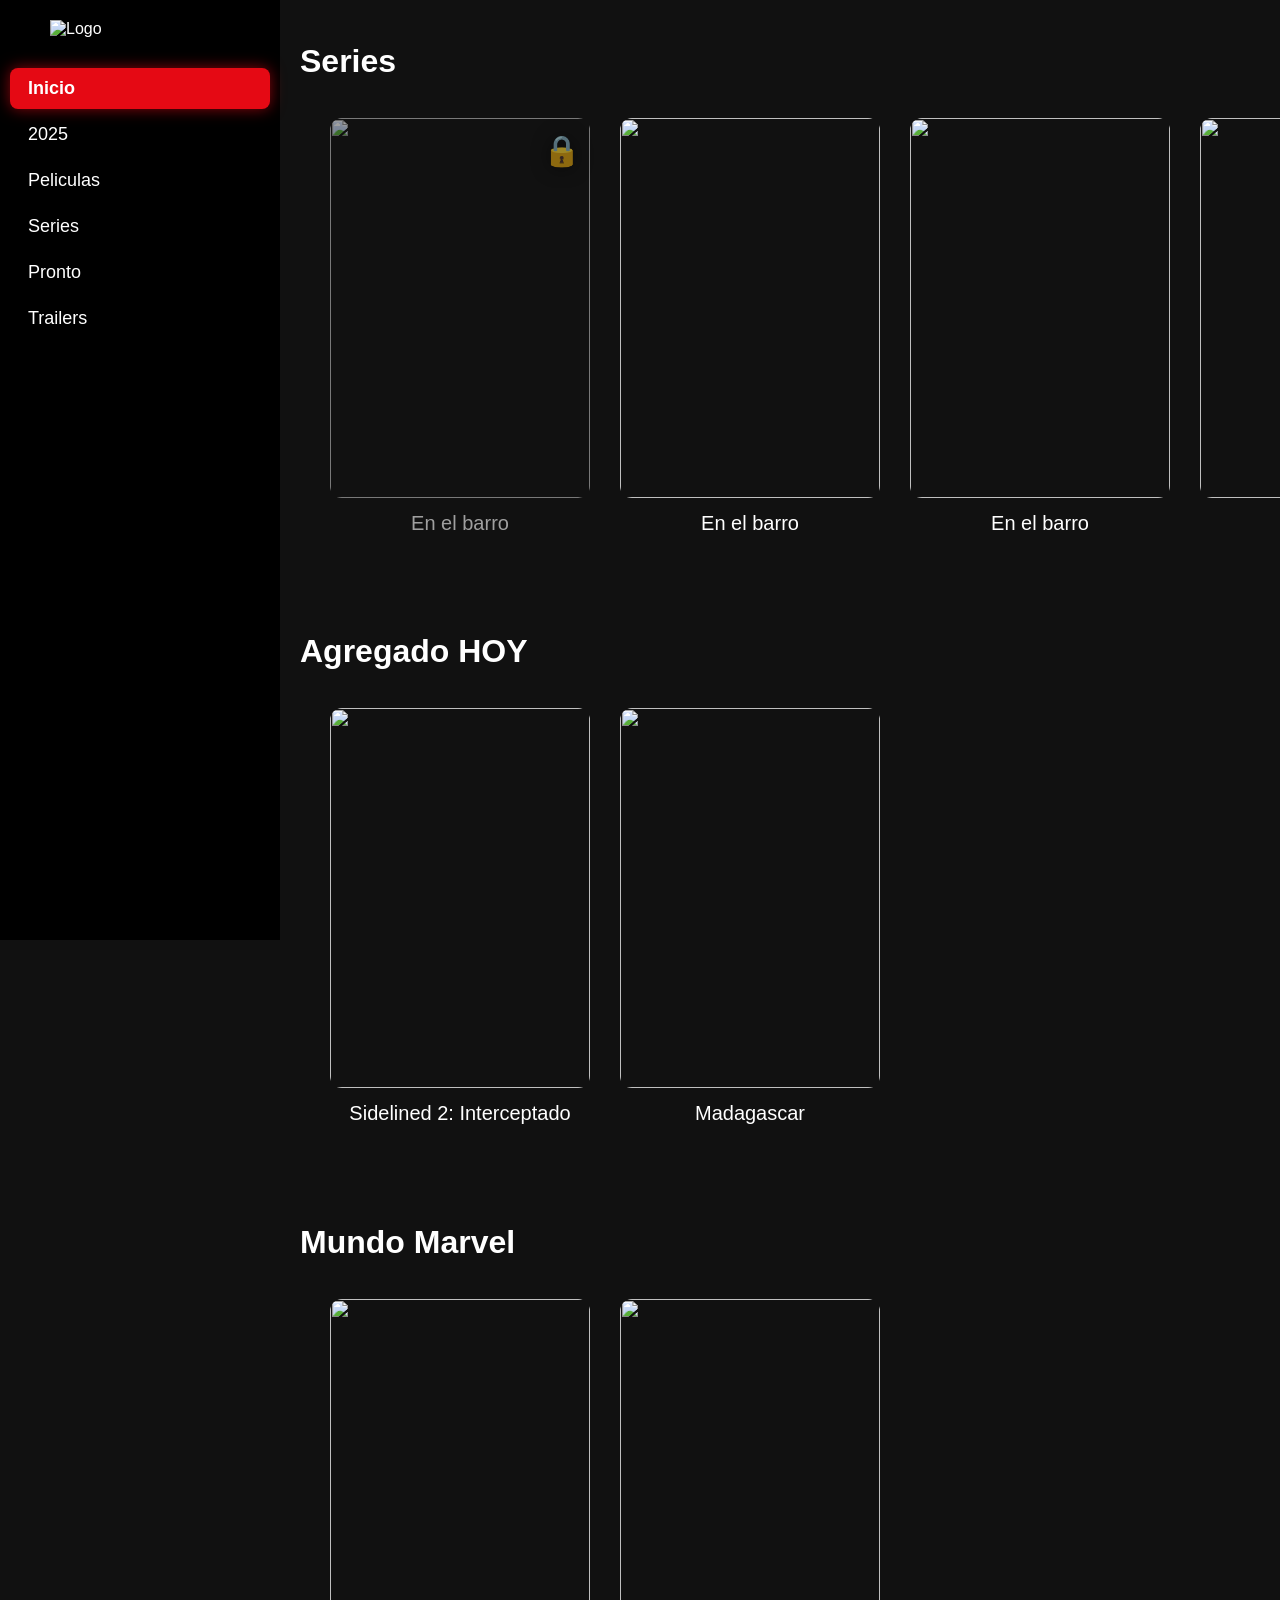
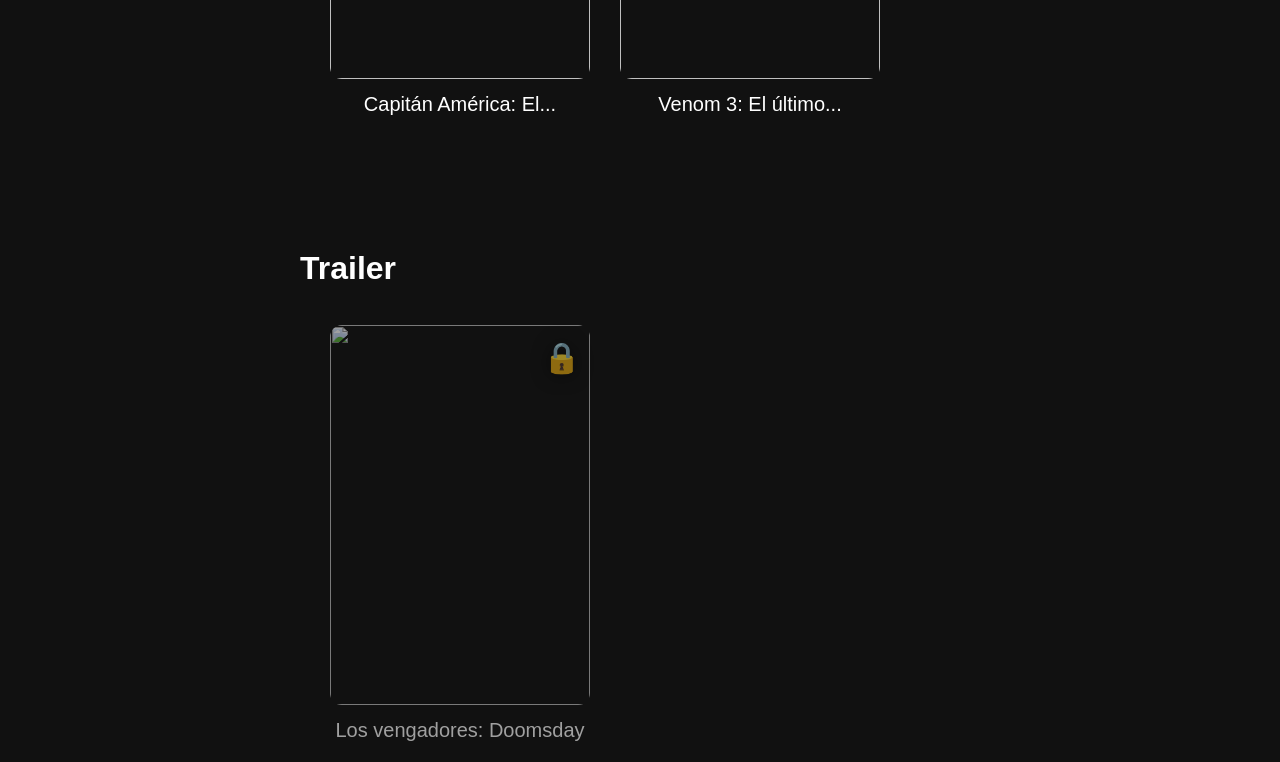
==== commit bc841db3: "Add files via upload" ====
--- a/index.html
+++ b/index.html
@@ -72,23 +72,6 @@
   flex:0 0 auto;
 }
 
-.xplus{
-  width:260px;
-  transition:transform 0.3s ease;
-}
-
-.xplus:hover,
-.xplus:focus{
-  transform:scale(1.12);
-  z-index:10;
-}
-
-.xaviec{
-  width:100%;
-  height:380px;
-  object-fit:cover;
-  border-radius:12px;
-}
 
 .xplus i{
   display:block;
@@ -101,6 +84,33 @@
   text-overflow:ellipsis;
 }
 
+
+
+.xplus{
+  width:260px;
+  transition:all 0.3s ease;
+  position:relative;
+}
+
+.xplus:hover,
+.xplus:focus{
+  transform:scale(1.12);
+  z-index:10;
+}
+
+.xplus:hover .xaviec{
+  box-shadow:0 0 25px #00eaff, 0 0 60px rgba(0,234,255,0.6);
+  border:3px solid #00eaff;
+}
+
+.xaviec{
+  width:100%;
+  height:380px;
+  object-fit:cover;
+  border-radius:12px;
+  transition:all 0.3s ease;
+}
+
 .lock-icon{
   display:block;
   text-align:center;
@@ -108,6 +118,43 @@
   font-size:18px;
 }
 
+.poster h4.alignleft{
+  position:relative;
+  display:inline-block;
+  padding-bottom:8px;
+}
+
+.poster h4.alignleft::after{
+  content:"";
+  position:absolute;
+  left:0;
+  bottom:0;
+  width:60%;
+  height:4px;
+  background:#e50914;
+  border-radius:4px;
+}
+
+
+
+
+/*ahora*/
+.poster h4.alignleft::after{
+  content:"";
+  position:absolute;
+  left:0;
+  bottom:0;
+  width:0%;
+  height:4px;
+  background:#e50914;
+  border-radius:4px;
+  transition:width 0.6s ease;
+}
+
+.poster h4.alignleft:hover::after{
+  width:70%;
+}
+
 /* ====== PANTALLAS GRANDES (TV / 1920px+) ====== */
 
 @media(min-width:1600px){
@@ -143,6 +190,42 @@
   }
 
   
+
+}
+
+.ver-todo{
+  float:right;
+  margin-right:40px;
+  margin-top:-35px;
+  text-decoration:none;
+  color:#aaa;
+  font-size:18px;
+  transition:all 0.3s ease;
+}
+
+.ver-todo:hover{
+  color:#e50914;
+  transform:translateX(5px);
+}
+
+.ver-todo::after{
+  content:" →";
+  transition:margin 0.3s ease;
+}
+
+.ver-todo:hover::after{
+  margin-left:5px;
+}
+
+@media(min-width:1600px){
+
+  .xplus:hover .xaviec{
+    box-shadow:0 0 40px #00eaff, 0 0 100px rgba(0,234,255,0.8);
+  }
+
+  .ver-todo{
+    font-size:22px;
+  }
 
 }
 </style>
@@ -200,7 +283,7 @@
   <!-- Ejemplo: aquí debe ir TODO el contenido original del index -->
 
   <div class="poster">
-    <h4 class="alignleft">Series</h4><a href="#"></a>
+    <h4 class="alignleft">Series</h4><a href="#" class="ver-todo">Ver Todo</a>
   </div>
 
   <div class="scrollmenu">
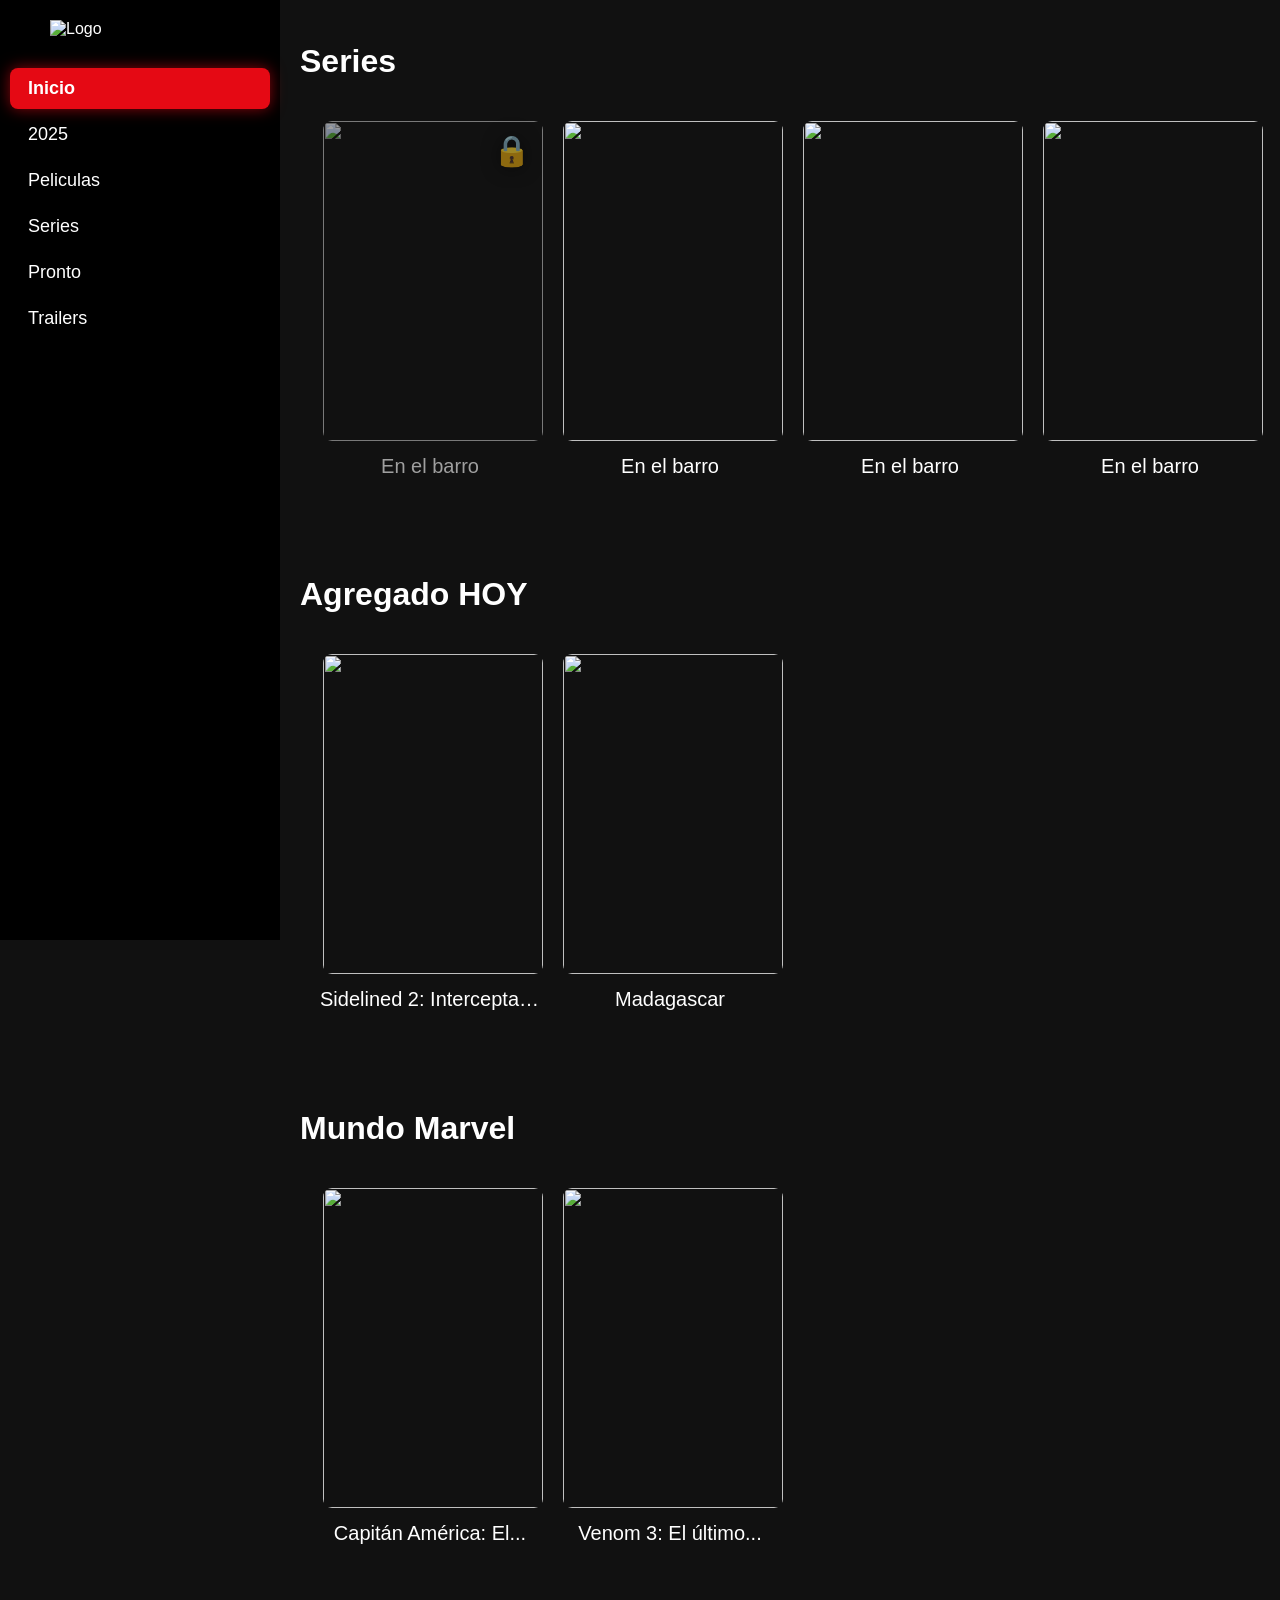
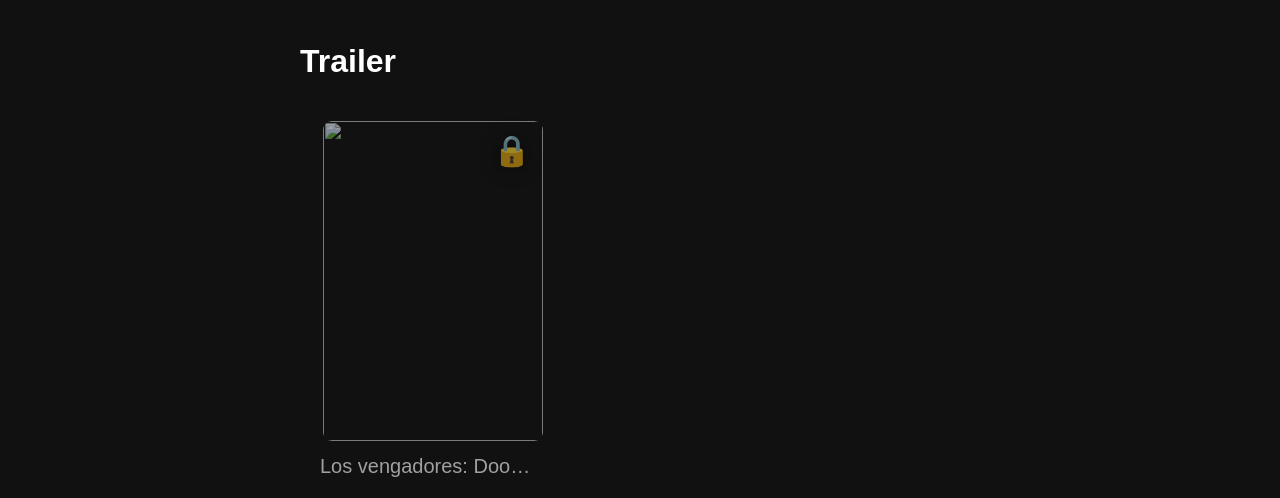
==== commit 490b8da5: "Add files via upload" ====
--- a/index.html
+++ b/index.html
@@ -85,6 +85,7 @@
 }
 
 
+/* ===== HOVER BORDE CELESTE ELEGANTE ===== */
 
 .xplus{
   width:260px;
@@ -94,13 +95,8 @@
 
 .xplus:hover,
 .xplus:focus{
-  transform:scale(1.12);
+  transform:scale(1.06);
   z-index:10;
-}
-
-.xplus:hover .xaviec{
-  box-shadow:0 0 25px #00eaff, 0 0 60px rgba(0,234,255,0.6);
-  border:3px solid #00eaff;
 }
 
 .xaviec{
@@ -109,7 +105,15 @@
   object-fit:cover;
   border-radius:12px;
   transition:all 0.3s ease;
-}
+  border:3px solid transparent;
+}
+
+/* 🔹 Brillo sutil solo en bordes */
+.xplus:hover .xaviec{
+  border:3px solid #00eaff;
+  box-shadow:0 0 12px rgba(0,234,255,0.5);
+}
+
 
 .lock-icon{
   display:block;
@@ -155,6 +159,27 @@
   width:70%;
 }
 
+/* ===== FORMATO SMART TV ===== */
+
+@media (min-width: 1200px){
+
+  .xplus{
+    width:220px; /* antes 260px */
+  }
+
+  .xaviec{
+    height:320px; /* antes 380px */
+  }
+
+  .scrollmenu{
+    display:flex;
+    gap:20px;
+    overflow-x:auto;
+    padding:20px 40px;
+  }
+
+}
+
 /* ====== PANTALLAS GRANDES (TV / 1920px+) ====== */
 
 @media(min-width:1600px){
@@ -191,6 +216,17 @@
 
   
 
+}
+
+
+.card-link{
+  outline:none;
+}
+
+.card-link:focus .xaviec{
+  border:3px solid #00eaff;
+  box-shadow:0 0 12px rgba(0,234,255,0.5);
+  transform:scale(1.08);
 }
 
 .ver-todo{
@@ -232,11 +268,6 @@
 <style>
 /* ================= CANDADO MEJORADO ================= */
 
-.xplus{
-  width:260px;
-  transition:transform 0.3s ease;
-  position:relative; /* 🔥 CLAVE PARA QUE EL CANDADO SE POSICIONE BIEN */
-}
 
 .lock-icon{
   position:absolute;
@@ -412,8 +443,6 @@
 
   <br><br>
 
-  <br><br>
-
   <div class="poster">
     <h4 class="alignleft">Trailer</h4><a href="#"></a>
   </div>
@@ -698,6 +727,7 @@
           <span class="lock-icon">🔒</span>
         </div>
       </a>
+    </div>
 
     <br><br>
 
@@ -845,6 +875,7 @@
 
         // Cargar contenido dinámico
         contenidoDinamico.innerHTML = data[section] || "<p style='color:white'>No hay contenido</p>";
+        actualizarCandados();
       }
 
       // 🔥 Scroll arriba automático
@@ -859,6 +890,27 @@
 });
 </script>
 
+
+<script>
+document.addEventListener("keydown", function(e){
+
+  const focused = document.activeElement;
+
+  if(!focused.classList.contains("card-link")) return;
+
+  const menu = focused.closest(".scrollmenu");
+
+  if(e.key === "ArrowRight"){
+    menu.scrollBy({ left: 250, behavior: "smooth" });
+  }
+
+  if(e.key === "ArrowLeft"){
+    menu.scrollBy({ left: -250, behavior: "smooth" });
+  }
+
+});
+</script>
+
 <script>
 function actualizarCandados() {
 
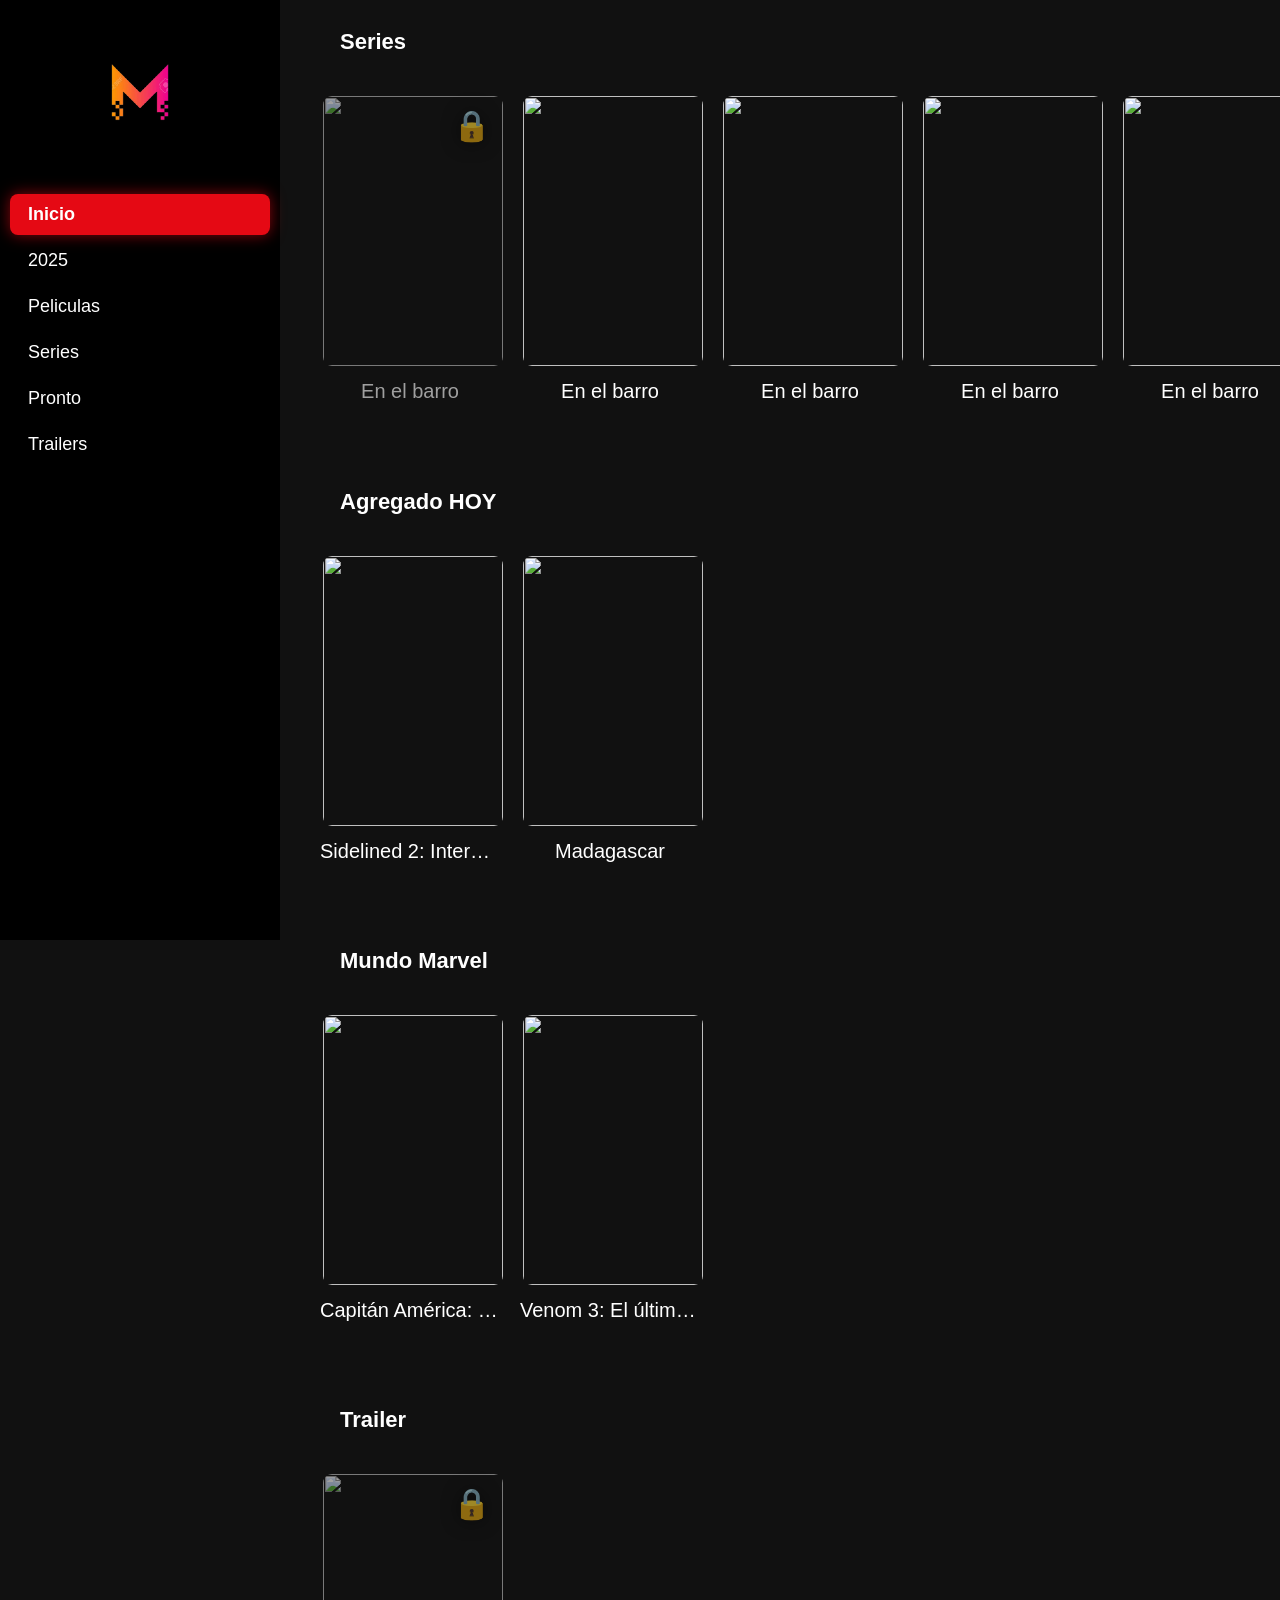
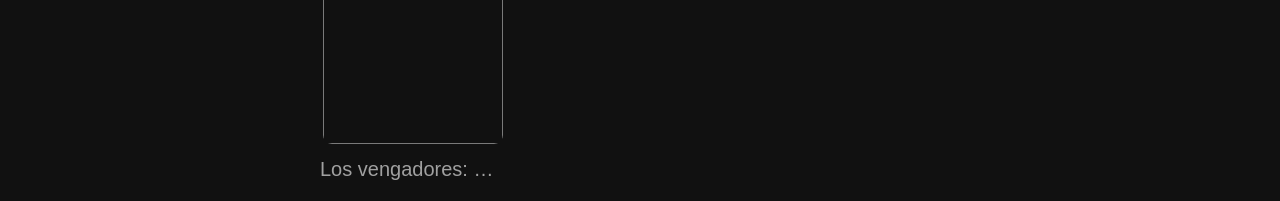
==== commit b25819a5: "Add files via upload" ====
--- a/index.html
+++ b/index.html
@@ -161,21 +161,26 @@
 
 /* ===== FORMATO SMART TV ===== */
 
-@media (min-width: 1200px){
+/* ===== MODO SMART TV 1080p ===== */
+
+@media (min-width:1200px){
+
+  .scrollmenu{
+    gap:20px;
+    padding:20px 40px;
+  }
 
   .xplus{
-    width:220px; /* antes 260px */
+    width:180px;   /* MÁS PEQUEÑO */
   }
 
   .xaviec{
-    height:320px; /* antes 380px */
-  }
-
-  .scrollmenu{
-    display:flex;
-    gap:20px;
-    overflow-x:auto;
-    padding:20px 40px;
+    height:270px;  /* PROPORCIÓN REAL TV */
+  }
+
+  .poster h4{
+    font-size:22px;
+    margin-left:40px;
   }
 
 }
@@ -941,5 +946,34 @@
 document.addEventListener("DOMContentLoaded", actualizarCandados);
 </script>
 
+<script>
+
+/* ===== HABILITAR FOCO EN TODAS LAS TARJETAS ===== */
+
+document.querySelectorAll('.card-link').forEach(card => {
+  card.setAttribute("tabindex", "0");
+});
+
+
+/* ===== SCROLL AUTOMÁTICO AL ENFOCAR ===== */
+
+document.querySelectorAll('.card-link').forEach(card => {
+
+  card.addEventListener("focus", function(){
+
+    const menu = card.closest(".scrollmenu");
+
+    card.scrollIntoView({
+      behavior: "smooth",
+      inline: "center",
+      block: "nearest"
+    });
+
+  });
+
+});
+
+</script>
+
 </body>
 </html>
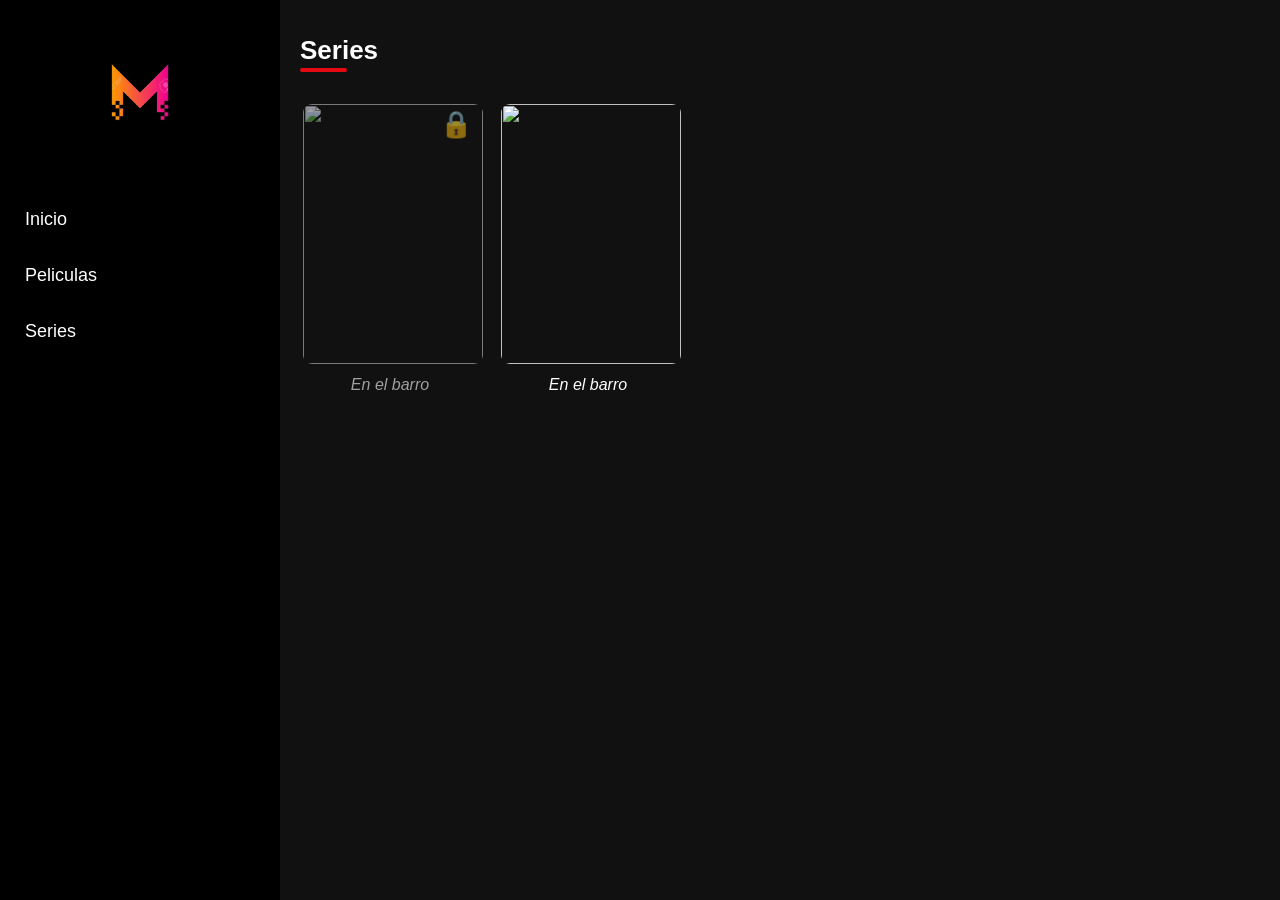
==== commit 06434623: "Add files via upload" ====
--- a/index.html
+++ b/index.html
@@ -3,7 +3,7 @@
 <head>
 <meta charset="UTF-8">
 <meta name="viewport" content="width=device-width, initial-scale=1.0">
-<title>MovieTx TV</title>
+<title>MovieTx TV Optimizado</title>
 
 <style>
 body{margin:0;font-family:Arial;background:#111;color:#fff;overflow-x:hidden;}
@@ -13,967 +13,175 @@
 .menu-item{display:block;padding:15px;margin:5px 0;text-decoration:none;color:#fff;font-size:18px;border-radius:8px;}
 .menu-item:hover,.menu-item:focus{background:#e50914;outline:none;}
 .main{margin-left:260px;width:calc(100% - 260px);}
-.section-title{font-size:26px;margin:25px;}
-.grid{display:grid;grid-template-columns:repeat(auto-fill,minmax(200px,1fr));gap:25px;padding:25px;}
-.card{background:#222;border-radius:12px;overflow:hidden;transition:transform 0.3s;}
-.card img{width:100%;height:300px;object-fit:cover;}
-.card span{display:block;padding:12px;text-align:center;}
-.card:hover,.card:focus{transform:scale(1.07);outline:3px solid #e50914;}
-@media(max-width:768px){
-.sidebar{position:relative;width:100%;height:auto;display:flex;overflow-x:auto;}
-.sidebar img{display:none;}
-.main{margin-left:0;width:100%;}
-}
-.menu-item {
-  padding: 10px 18px;
-  text-decoration: none;
-  color: white;
-  font-weight: 500;
-  transition: all 0.3s ease;
-  border-radius: 8px;
-}
 
-.menu-item:hover {
-  background: rgba(255,255,255,0.1);
-}
-
-.menu-item.active {
-  background: #e50914;
-  color: white;
-  font-weight: bold;
-  box-shadow: 0 0 15px rgba(229,9,20,0.6);
-}
-/* ================= DISEÑO TIPO NETFLIX TV ================= */
-
-.poster{
-  padding: 0 40px;
-}
-
-.poster h4{
-  font-size: 32px;
-  margin-bottom: 10px;
-}
-
-.scrollmenu{
-  display:flex;
-  gap:30px;
-  overflow-x:auto;
-  padding: 20px 40px;
-  scroll-behavior:smooth;
-}
-
-.scrollmenu::-webkit-scrollbar{
-  display:none;
-}
-
-.card-link{
-  text-decoration:none;
-  color:white;
-  flex:0 0 auto;
-}
-
-
-.xplus i{
-  display:block;
-  margin-top:10px;
-  font-style:normal;
-  font-size:20px;
-  text-align:center;
-  white-space:nowrap;
-  overflow:hidden;
-  text-overflow:ellipsis;
-}
-
-
-/* ===== HOVER BORDE CELESTE ELEGANTE ===== */
-
-.xplus{
-  width:260px;
-  transition:all 0.3s ease;
-  position:relative;
-}
-
-.xplus:hover,
-.xplus:focus{
-  transform:scale(1.06);
-  z-index:10;
-}
-
-.xaviec{
-  width:100%;
-  height:380px;
-  object-fit:cover;
-  border-radius:12px;
-  transition:all 0.3s ease;
-  border:3px solid transparent;
-}
-
-/* 🔹 Brillo sutil solo en bordes */
-.xplus:hover .xaviec{
-  border:3px solid #00eaff;
-  box-shadow:0 0 12px rgba(0,234,255,0.5);
-}
-
-
-.lock-icon{
-  display:block;
-  text-align:center;
-  margin-top:5px;
-  font-size:18px;
-}
-
-.poster h4.alignleft{
-  position:relative;
-  display:inline-block;
-  padding-bottom:8px;
-}
-
-.poster h4.alignleft::after{
+/* ===== POSTERS ===== */
+.poster{padding:0 40px;}
+.poster h4{font-size:26px;margin-bottom:15px;position:relative;display:inline-block;}
+.poster h4::after{
   content:"";
   position:absolute;
   left:0;
-  bottom:0;
+  bottom:-6px;
   width:60%;
   height:4px;
   background:#e50914;
   border-radius:4px;
 }
 
+/* ===== SCROLL MENU ===== */
+.scrollmenu{
+  display:flex;
+  gap:18px;
+  padding:20px 40px;
+  overflow-x:auto;
+  overflow-y:hidden;
+  scroll-behavior:smooth;
+}
+.scrollmenu::-webkit-scrollbar{display:none;}
 
-
-
-/*ahora*/
-.poster h4.alignleft::after{
-  content:"";
-  position:absolute;
-  left:0;
-  bottom:0;
-  width:0%;
-  height:4px;
-  background:#e50914;
-  border-radius:4px;
-  transition:width 0.6s ease;
+/* ===== CARDS ===== */
+.card-link{flex:0 0 auto;text-decoration:none;color:white;outline:none;}
+.xplus{width:180px;position:relative;transition:transform .3s;}
+.xaviec{
+  width:100%;
+  height:260px;
+  object-fit:cover;
+  border-radius:12px;
+  border:3px solid transparent;
+  transition:.3s;
+}
+.xplus i{
+  display:block;
+  margin-top:8px;
+  text-align:center;
+  font-size:16px;
+  white-space:nowrap;
+  overflow:hidden;
+  text-overflow:ellipsis;
 }
 
-.poster h4.alignleft:hover::after{
-  width:70%;
+.card-link:focus .xaviec,
+.card-link:hover .xaviec{
+  border:3px solid #00eaff;
+  box-shadow:0 0 12px rgba(0,234,255,0.6);
+  transform:scale(1.05);
 }
 
-/* ===== FORMATO SMART TV ===== */
-
-/* ===== MODO SMART TV 1080p ===== */
-
-@media (min-width:1200px){
-
-  .scrollmenu{
-    gap:20px;
-    padding:20px 40px;
-  }
-
-  .xplus{
-    width:180px;   /* MÁS PEQUEÑO */
-  }
-
-  .xaviec{
-    height:270px;  /* PROPORCIÓN REAL TV */
-  }
-
-  .poster h4{
-    font-size:22px;
-    margin-left:40px;
-  }
-
+/* Candado */
+.lock-icon{
+  position:absolute;
+  top:8px;
+  right:8px;
+  font-size:26px;
+  display:none;
+  animation:floatLock 2s ease-in-out infinite;
+}
+.card-link.locked .lock-icon{display:block;}
+@keyframes floatLock{
+  0%{transform:translateY(0)}
+  50%{transform:translateY(-5px)}
+  100%{transform:translateY(0)}
 }
 
-/* ====== PANTALLAS GRANDES (TV / 1920px+) ====== */
-
-@media(min-width:1600px){
-
-  .sidebar{
-    width:320px;
-  }
-
-  .main{
-    margin-left:320px;
-    width:calc(100% - 320px);
-  }
-
-  .menu-item{
-    font-size:22px;
-    padding:18px;
-  }
-
-  .poster h4{
-    font-size:38px;
-  }
-
-  .xplus{
-    width:320px;
-  }
-
-  .xaviec{
-    height:480px;
-  }
-
-  .xplus i{
-    font-size:24px;
-  }
-
-  
-
+/* ===== RESPONSIVE ===== */
+@media(min-width:1400px){
+  .xplus{width:220px;}
+  .xaviec{height:320px;}
 }
-
-
-.card-link{
-  outline:none;
-}
-
-.card-link:focus .xaviec{
-  border:3px solid #00eaff;
-  box-shadow:0 0 12px rgba(0,234,255,0.5);
-  transform:scale(1.08);
-}
-
-.ver-todo{
-  float:right;
-  margin-right:40px;
-  margin-top:-35px;
-  text-decoration:none;
-  color:#aaa;
-  font-size:18px;
-  transition:all 0.3s ease;
-}
-
-.ver-todo:hover{
-  color:#e50914;
-  transform:translateX(5px);
-}
-
-.ver-todo::after{
-  content:" →";
-  transition:margin 0.3s ease;
-}
-
-.ver-todo:hover::after{
-  margin-left:5px;
-}
-
-@media(min-width:1600px){
-
-  .xplus:hover .xaviec{
-    box-shadow:0 0 40px #00eaff, 0 0 100px rgba(0,234,255,0.8);
-  }
-
-  .ver-todo{
-    font-size:22px;
-  }
-
-}
-</style>
-<style>
-/* ================= CANDADO MEJORADO ================= */
-
-
-.lock-icon{
-  position:absolute;
-  top:10px;
-  right:10px;
-  font-size:30px;
-  z-index:20;
-  display:none;
-  animation:floatLock 2s ease-in-out infinite;
-  filter: drop-shadow(0 0 10px rgba(0,0,0,0.9));
-}
-
-/* Mostrar candado cuando esté bloqueado */
-.card-link.locked .lock-icon{
-  display:block;
-}
-
-/* Animación flotante */
-@keyframes floatLock{
-  0%   { transform:translateY(0px) scale(1); }
-  50%  { transform:translateY(-6px) scale(1.15); }
-  100% { transform:translateY(0px) scale(1); }
+@media(min-width:1900px){
+  .xplus{width:260px;}
+  .xaviec{height:380px;}
 }
 </style>
 </head>
+
 <body>
 
 <div class="layout">
+
 <div class="sidebar">
 <img src="Logo MovieTx.png" alt="Logo">
-<a href="#" class="menu-item" data-section="inicio">Inicio</a>
-<a href="#" class="menu-item" data-section="2025">2025</a>
-<a href="#" class="menu-item" data-section="peliculas">Peliculas</a>
-<a href="#" class="menu-item" data-section="series">Series</a>
-<a href="#" class="menu-item" data-section="pronto">Pronto</a>
-<a href="#" class="menu-item" data-section="trailers">Trailers</a>
+<a href="#" class="menu-item">Inicio</a>
+<a href="#" class="menu-item">Peliculas</a>
+<a href="#" class="menu-item">Series</a>
 </div>
 
 <div class="main">
 
-<!-- ========== CONTENIDO ORIGINAL DEL INDEX ========== -->
-<div id="contenido-orig">
+<div class="poster">
+<h4>Series</h4>
+</div>
 
-  <!-- Ejemplo: aquí debe ir TODO el contenido original del index -->
+<div class="scrollmenu">
 
-  <div class="poster">
-    <h4 class="alignleft">Series</h4><a href="#" class="ver-todo">Ver Todo</a>
-  </div>
+<a class="card-link" data-href="">
+<div class="xplus">
+<img class="xaviec" src="https://image.tmdb.org/t/p/w300/vQANo4LO7Hi57XxQqhRWeAZkD5h.jpg">
+<i>En el barro</i>
+<span class="lock-icon">🔒</span>
+</div>
+</a>
 
-  <div class="scrollmenu">
-    <br>
-
-    <a class="card-link" data-href="">
-      <div class="xplus">
-        <img alt="" class="xaviec" loading="lazy" src="https://image.tmdb.org/t/p/w300/vQANo4LO7Hi57XxQqhRWeAZkD5h.jpg"/>
-        <i>En el barro</i>
-        <span class="lock-icon">🔒</span>
-      </div>
-    </a>
-    <a class="card-link" data-href="View Series/En el barro (2025).html">
-      <div class="xplus">
-        <img alt="" class="xaviec" loading="lazy" src="https://image.tmdb.org/t/p/w300/vQANo4LO7Hi57XxQqhRWeAZkD5h.jpg"/>
-        <i>En el barro</i>
-        <span class="lock-icon">🔒</span>
-      </div>
-    </a>
-    <a class="card-link" data-href="View Series/En el barro (2025).html">
-      <div class="xplus">
-        <img alt="" class="xaviec" loading="lazy" src="https://image.tmdb.org/t/p/w300/vQANo4LO7Hi57XxQqhRWeAZkD5h.jpg"/>
-        <i>En el barro</i>
-        <span class="lock-icon">🔒</span>
-      </div>
-    </a>
-    <a class="card-link" data-href="View Series/En el barro (2025).html">
-      <div class="xplus">
-        <img alt="" class="xaviec" loading="lazy" src="https://image.tmdb.org/t/p/w300/vQANo4LO7Hi57XxQqhRWeAZkD5h.jpg"/>
-        <i>En el barro</i>
-        <span class="lock-icon">🔒</span>
-      </div>
-    </a>
-    <a class="card-link" data-href="View Series/En el barro (2025).html">
-      <div class="xplus">
-        <img alt="" class="xaviec" loading="lazy" src="https://image.tmdb.org/t/p/w300/vQANo4LO7Hi57XxQqhRWeAZkD5h.jpg"/>
-        <i>En el barro</i>
-        <span class="lock-icon">🔒</span>
-      </div>
-    </a>
-    <a class="card-link" data-href="View Series/En el barro (2025).html">
-      <div class="xplus">
-        <img alt="" class="xaviec" loading="lazy" src="https://image.tmdb.org/t/p/w300/vQANo4LO7Hi57XxQqhRWeAZkD5h.jpg"/>
-        <i>En el barro</i>
-        <span class="lock-icon">🔒</span>
-      </div>
-    </a>
-    <a class="card-link" data-href="View Series/En el barro (2025).html">
-      <div class="xplus">
-        <img alt="" class="xaviec" loading="lazy" src="https://image.tmdb.org/t/p/w300/vQANo4LO7Hi57XxQqhRWeAZkD5h.jpg"/>
-        <i>En el barro</i>
-        <span class="lock-icon">🔒</span>
-      </div>
-    </a>
-    <a class="card-link" data-href="View Series/En el barro (2025).html">
-      <div class="xplus">
-        <img alt="" class="xaviec" loading="lazy" src="https://image.tmdb.org/t/p/w300/vQANo4LO7Hi57XxQqhRWeAZkD5h.jpg"/>
-        <i>En el barro</i>
-        <span class="lock-icon">🔒</span>
-      </div>
-    </a>
-    <a class="card-link" data-href="View Series/En el barro (2025).html">
-      <div class="xplus">
-        <img alt="" class="xaviec" loading="lazy" src="https://image.tmdb.org/t/p/w300/vQANo4LO7Hi57XxQqhRWeAZkD5h.jpg"/>
-        <i>En el barro</i>
-        <span class="lock-icon">🔒</span>
-      </div>
-    </a>
-
-  </div>
-
-  <br><br>
-
-  <div class="poster">
-    <h4 class="alignleft">Agregado HOY</h4><a href="#"></a>
-  </div>
-
-  <div class="scrollmenu">
-    <br>
-
-    <a class="card-link" data-href="View Peliculas/Reproductor Universal.html?id=sidelined_2">
-      <div class="xplus">
-        <img class="xaviec" loading="lazy" src="placeholder.jpg" data-src="https://image.tmdb.org/t/p/w300/sEIP1pTVXa8BJaYSuVeVG3wFN10.jpg"/>
-        <i>Sidelined 2: Interceptado</i>
-        <span class="lock-icon">🔒</span>
-      </div>
-    </a>
-
-    <a class="card-link" data-href="View Peliculas/Reproductor Universal.html?id=madagascar">
-      <div class="xplus">
-        <img class="xaviec" loading="lazy" src="placeholder.jpg" data-src="https://image.tmdb.org/t/p/w300/v6bFSYpmAREGriQiMJvvO9TiapM.jpg"/>
-        <i>Madagascar</i>
-        <span class="lock-icon">🔒</span>
-      </div>
-    </a>
-
-  </div>
-
-  <br><br>
-
-  <div class="poster">
-    <h4 class="alignleft">Mundo Marvel</h4><a href="#"></a>
-  </div>
-
-  <div class="scrollmenu">
-    <br>
-
-    <a class="card-link" data-href="View Peliculas/Reproductor Universal.html?id=capitan_america1">
-      <div class="xplus">
-        <img class="xaviec" loading="lazy" src="placeholder.jpg" data-src="https://image.tmdb.org/t/p/w300/82ucHZ4ioVGiweT1XMl1mUZaodq.jpg"/>
-        <i>Capitán América: El...</i>
-        <span class="lock-icon">🔒</span>
-      </div>
-    </a>
-
-    <a class="card-link" data-href="View Peliculas/Reproductor Universal.html?id=venom_3">
-      <div class="xplus">
-        <img class="xaviec" loading="lazy" src="placeholder.jpg" data-src="https://image.tmdb.org/t/p/w300/bHB8Fv28cOk5sNxRwWaLoT6Pnrv.jpg"/>
-        <i>Venom 3: El último...</i>
-        <span class="lock-icon">🔒</span>
-      </div>
-    </a>
-
-
-  </div>
-
-  <br><br>
-
-  <div class="poster">
-    <h4 class="alignleft">Trailer</h4><a href="#"></a>
-  </div>
-
-  <div class="scrollmenu">
-    <br>
-    <a class="card-link" data-href="">
-      <div class="xplus">
-        <img alt="" class="xaviec" loading="lazy" src="https://image.tmdb.org/t/p/w300/6eB2oh1SplddsZYCdayrIdrIGLd.jpg"/>
-        <i>Los vengadores: Doomsday</i>
-        <span class="lock-icon">🔒</span>
-      </div>
-    </a>
-
-  </div>
+<a class="card-link" data-href="View Series/En el barro (2025).html">
+<div class="xplus">
+<img class="xaviec" src="https://image.tmdb.org/t/p/w300/vQANo4LO7Hi57XxQqhRWeAZkD5h.jpg">
+<i>En el barro</i>
+<span class="lock-icon">🔒</span>
+</div>
+</a>
 
 </div>
-<!-- ========== CONTENIDO DINÁMICO ========== -->
-<div id="contenido-dinamico" style="display:none;"></div>
 
-<script>
-
-/* ================= CONTENIDO DINÁMICO ================= */
-const data = {
-  "peliculas": `
-    <div class="poster">
-      <h4 class="alignleft">Pronto</h4><a href="#"><h4 class="alignright">Ver Todo</h4></a>
-    </div>
-
-    <div class="scrollmenu">
-      <br>
-    
-      <a class="card-link" data-href="View Peliculas/Zootopia 2 (2025).html">
-        <div class="xplus">
-          <img class="xaviec" loading="lazy" src="https://image.tmdb.org/t/p/w300/3Wg1LBCiTEXTxRrkNKOqJyyIFyF.jpg"/>
-          <i>Zootopia 2</i>
-          <span class="lock-icon">🔒</span>
-        </div>
-      </a>
-      
-      <a class="card-link" data-href="View Peliculas/Demon Slayer Kimetsu no Yaiba Infinity Castle (2025).html">
-        <div class="xplus">
-          <img class="xaviec" loading="lazy" src="https://image.tmdb.org/t/p/w300/fWVSwgjpT2D78VUh6X8UBd2rorW.jpg"/>
-          <i>Demon Slayer: Kimetsu...</i>
-          <span class="lock-icon">🔒</span>
-        </div>
-      </a>
-    </div>
-
-    <br><br>
-
-    <div class="poster">
-      <h4 class="alignleft">Peliculas <br/>Agregadas</h4><a href="Mostras Mas/Peliculas Agregadas.html"><h4 class="alignright">Ver Todo</h4></a></div>
-    </div>
-
-    <div class="scrollmenu">
-      <br>
-
-      <a class="card-link" data-href="View Peliculas/Five Nights at Freddy's 2 (2025).html">
-        <div class="xplus">
-          <img class="xaviec" loading="lazy" src="https://image.tmdb.org/t/p/w300/rgUhzpzK9uozbXdGMscN4DmqmAv.jpg"/>
-          <i>Five nights at Freddy's 2</i>
-          <span class="lock-icon">🔒</span>
-        </div>
-      </a>
-
-      <a class="card-link" data-href="View Peliculas/Cómo entrenar a tu dragón (2025.html)">
-        <div class="xplus">
-          <img class="xaviec" loading="lazy" src="https://image.tmdb.org/t/p/w300/fTpbUIwdsfyIldzYvzQi2K4Icws.jpg"/>
-          <i>Cómo entrenar a tu...</i>
-          <span class="lock-icon">🔒</span>
-        </div>
-      </a>
-    </div>
-
-    <br><br>
-
-  `,
-  "2025": `
-    <div class="poster">
-      <h4 class="alignleft">2025</h4><a href="#"><h4 class="alignright">Ver Todo</h4></a>
-    </div>
-
-    <div class="scrollmenu">
-      <br>
-      
-      <a class="card-link" data-href="View Peliculas/Five Nights at Freddy's 2 (2025).html">
-        <div class="xplus">
-          <img class="xaviec" loading="lazy" src="https://image.tmdb.org/t/p/w300/rgUhzpzK9uozbXdGMscN4DmqmAv.jpg"/>
-          <i>Five nights at Freddy's 2</i>
-          <span class="lock-icon">🔒</span>
-        </div>
-      </a>
-
-      <a class="card-link" data-href="View Peliculas/Zootopia 2 (2025).html">
-        <div class="xplus">
-          <img class="xaviec" loading="lazy" src="https://image.tmdb.org/t/p/w300/3Wg1LBCiTEXTxRrkNKOqJyyIFyF.jpg"/>
-          <i>Zootopia 2</i>
-          <span class="lock-icon">🔒</span>
-        </div>
-      </a>
-
-      <a class="card-link" data-href="">
-        <div class="xplus">
-          <img class="xaviec" loading="lazy" src="https://image.tmdb.org/t/p/w300/fWVSwgjpT2D78VUh6X8UBd2rorW.jpg"/>
-          <i>Demon Slayer: Kimetsu...</i>
-          <span class="lock-icon">🔒</span>
-        </div>
-      </a>
-    </div>
-    
-    <br><br>
-
-    <div class="poster">
-      <h4 class="alignleft">Peliculas 2025</h4><a href="#"><h4 class="alignright">Ver Todo</h4></a>
-    </div>
-
-    <div class="scrollmenu">
-      <br>
-    
-      <a class="card-link" data-href="View Peliculas/Rehén (2025).HTML">
-        <div class="xplus">
-          <img alt="" class="xaviec" loading="lazy" src="https://image.tmdb.org/t/p/w300/oogRn4KOse6OhRUhxvfLiCpz2d5.jpg"/>
-          <i>¡Rehén!</i>
-          <span class="lock-icon">🔒</span>
-        </div>
-      </a>
-    
-      <a class="card-link" data-href="View Peliculas/La viuda negra (2025).html">
-        <div class="xplus">
-          <img alt="" class="xaviec" loading="lazy" src="https://image.tmdb.org/t/p/w300/uuabL0qp3zygLDEjImbPiWR9j2e.jpg"/>
-          <i>La viuda negra</i>
-          <span class="lock-icon">🔒</span>
-        </div>
-      </a>
-    </div>
-
-    <br><br>
-
-  `,
-
-  "2024": `
-    <div class="poster">
-      <h4 class="alignleft">2024</h4><a href="#"><h4 class="alignright">Ver Todo</h4></a>
-    </div>
-
-    <div class="scrollmenu">
-      <br>
-      <a class="card-link" data-href="View Peliculas/Azrael (2024).html">
-        <div class="xplus">
-          <img alt="" class="xaviec" loading="lazy" src="https://image.tmdb.org/t/p/w300/62sRNfaCe0GC34N8LhSdb6Sm0Fk.jpg"/>
-          <i>Azrael</i>
-          <span class="lock-icon">🔒</span>
-        </div>
-      </a> 
-
-      <a class="card-link" data-href="View Peliculas/El guason 2 (2024).html">
-        <div class="xplus">
-          <img alt="" class="xaviec" loading="lazy" src="https://image.tmdb.org/t/p/w300/fCQyAQ2K1N1RM5n79ZyCLRSgZuz.jpg"/>
-          <i>El Guasón 2</i>
-          <span class="lock-icon">🔒</span>
-        </div>
-      </a> 
-
-      <a class="card-link" data-href="View Peliculas/El hoyo 2 (2024).html">
-        <div class="xplus">
-          <img alt="" class="xaviec" loading="lazy" src="https://image.tmdb.org/t/p/w300/jHGgM019xAoy62cKZtDmTxvQlUY.jpg"/>
-          <i>EL HOYO 2</i>
-          <span class="lock-icon">🔒</span>
-        </div>
-      </a> 
-    </div>
-
-  `,
-  "series": `
-    <div class="poster">
-      <h4 class="alignleft">Disponible</h4><a href="#"><h4 class="alignright">Ver Todo</h4></a>
-    </div>
-
-    <div class="scrollmenu">
-      <br>
-      <a class="card-link" data-href="View Series/El Juego Del Calamar (2021).html">
-        <div class="xplus">
-          <img alt="" class="xaviec" loading="lazy"  src="https://image.tmdb.org/t/p/w300/xNvlt4jn2KbuKJoZ9UiVpm7lYjr.jpg"/>
-          <i>El juego Del calamar</i>
-          <span class="lock-icon">🔒</span>
-        </div>
-      </a>
-    </div>
-
-    <br><br>
-
-    <div class="poster">
-      <h4 class="alignleft">Anime</h4><a href="#"><h4 class="alignright">Ver Todo</h4></a>
-    </div>
-
-    <div class="scrollmenu">
-      <br>
-      <a class="card-link" data-href="">
-        <div class="xplus">
-          <img class="xaviec" loading="lazy" src="https://image.tmdb.org/t/p/w300/jiYAZkeh6M7Slsil6nPtMKNlGlu.jpg"/>
-          <i>One punch man</i>
-          <span class="lock-icon">🔒</span>
-        </div>
-      </a>
-      <a class="card-link" data-href="">
-        <div class="xplus">
-          <img alt="" class="xaviec" loading="lazy" src="https://image.tmdb.org/t/p/w300/uJw6nLCzQ8SftuCUJQNXTrvjlm4.jpg"/>
-          <i>Dragon Ball Daima</i>
-          <span class="lock-icon">🔒</span>
-        </div>
-      </a>
-        <a class="card-link" data-href="">
-        <div class="xplus">
-          <img class="xaviec" loading="lazy" src="https://image.tmdb.org/t/p/w300/8PT42NbjTZzYzCnPzg4NZzSW97n.jpg"/>
-          <i>Dragon Ball Z </i>
-          <span class="lock-icon">🔒</span>
-        </div>
-      </a>
-      <a class="card-link" data-href="">
-        <div class="xplus">
-          <img class="xaviec" loading="lazy" src="https://image.tmdb.org/t/p/w300/3V7kzJX7hvF0H9CDJsgcWKXTSsR.jpg"/>
-          <i>Naruto Shippuden</i>
-          <span class="lock-icon">🔒</span>
-        </div>
-      </a>
-    </div>
-
-    <br><br>
-
-    <div class="poster">
-      <h4 class="alignleft">Accion</h4><a href="#"><h4 class="alignright">Ver Todo</h4></a>
-    </div>
-
-    <div class="scrollmenu">
-      <br>
-      <a class="card-link" data-href="">
-        <div class="xplus">
-          <img class="xaviec" loading="lazy" src="Rosario Tijeras.jpg"/>
-          <i>Rosario Tijeras</i>
-          <span class="lock-icon">🔒</span>
-        </div>
-      </a>
-    </div>
-
-    <br><br>
-
-    <div class="poster">
-      <h4 class="alignleft">Biblico</h4><a href="#"><h4 class="alignright">Ver Todo</h4></a>
-    </div>
-
-    <div class="scrollmenu">
-      <br>
-      <a class="card-link" data-href="">
-        <div class="xplus">
-          <img alt="" class="xaviec" loading="lazy" src="https://image.tmdb.org/t/p/w300/8hUZa9LzC4vyQiwX8KadKLIBXWg.jpg"/>
-          <i>Genesis</i>
-          <span class="lock-icon">🔒</span>
-        </div>
-      </a>
-      <a class="card-link" data-href="">
-        <div class="xplus">
-          <img class="xaviec" loading="lazy" src="https://image.tmdb.org/t/p/w300/spMIIipBp3sz24zIG1oXgGFfcNZ.jpg"/>
-          <i>Moisés y los Diez Man...</i>
-          <span class="lock-icon">🔒</span>
-        </div>
-      </a>
-    </div>
-
-    <br><br>
-
-    <div class="poster">
-      <h4 class="alignleft">Drama</h4><a href="#"><h4 class="alignright">Ver Todo</h4></a>
-    </div>
-
-    <div class="scrollmenu">
-      <br>
-      <a class="card-link" data-href="View Series/View Series/En el barro (2025).html">
-        <div class="xplus">
-          <img class="xaviec" loading="lazy" src="https://image.tmdb.org/t/p/w300/kKi1YdzQNM87Mcz7WxxclHbevwr.jpg"/>
-          <i>En el barro</i>
-          <span class="lock-icon">🔒</span>
-        </div>
-      </a>
-    </div>
-
-    <br><br>
-
-    <div class="poster">
-      <h4 class="alignleft">Marvel</h4><a href="#"><h4 class="alignright">Ver Todo</h4></a>
-    </div>
-
-    <div class="scrollmenu">
-      <br>
-      <a class="card-link" data-href="">
-        <div class="xplus">
-          <img alt="" class="xaviec" loading="lazy" src="https://image.tmdb.org/t/p/w300/nbkbguUUNWQZygVJKjODyELBQk9.jpg"/>
-          <i>Agatha, ¿quién si no?</i>
-          <span class="lock-icon">🔒</span>
-        </div>
-      </a>
-      <a class="card-link" data-href="">
-        <div class="xplus">
-          <img alt="" class="xaviec" loading="lazy" src="https://image.tmdb.org/t/p/w300/hEb0uSHvhSwsMMRUGUttxqtHKnZ.jpg"/>
-          <i>Bruja Escarlata y Vi...</i>
-          <span class="lock-icon">🔒</span>
-        </div>
-      </a>
-    </div>
-
-    <br><br>
-
-    <div class="poster">
-      <h4 class="alignleft">Terror</h4><a href="#"><h4 class="alignright">Ver Todo</h4></a>
-    </div>
-
-    <div class="scrollmenu">
-      <br>
-       <a class="card-link" data-href="View Series/IT Bienvenidos a Derry (2025).html">
-        <div class="xplus">
-          <img alt="" class="xaviec" loading="lazy" src="https://image.tmdb.org/t/p/w300/vC6LSYC8uhZPkPM01L6HKrr1lMD.jpg"/>
-          <i>It: Bienvenidos a Derry</i>
-          <span class="lock-icon">🔒</span>
-        </div>
-      </a>
-
-  `,
-
-  "pronto": `
-    <div class="poster">
-      <h4 class="alignleft">2024</h4><a href="#"><h4 class="alignright">Ver Todo</h4></a>
-    </div>
-
-    <div class="scrollmenu">
-
-      <a class="card-link" data-href="">
-        <div class="xplus">
-          <img class="xaviec" loading="lazy" src="https://image.tmdb.org/t/p/w300/fWVSwgjpT2D78VUh6X8UBd2rorW.jpg"/>
-          <i>Demon Slayer: Kimetsu...</i>
-          <span class="lock-icon">🔒</span>
-        </div>
-      </a>
-      <a class="card-link" data-href="">
-        <div class="xplus">
-          <img alt="" class="xaviec" loading="lazy" src="https://image.tmdb.org/t/p/w300/fbcs5AxrdXwyj1b8bGGMgC9kXrM.jpg"/>
-          <i>Gladiador II</i>
-          <span class="lock-icon">🔒</span>
-        </div>
-      </a>
-
-  `,
-
-  "trailers": `
-    <div class="poster">
-      <h4 class="alignleft">2025</h4><a href="#"><h4 class="alignright">Ver Todo</h4></a>
-    </div>
-
-    <div class="scrollmenu">
-      <br>
-
-      <a class="card-link" data-href="">
-        <div class="xplus">
-          <img alt="" class="xaviec" loading="lazy" src="https://image.tmdb.org/t/p/w300/kceHm889ylKW7uTs6mEOYXNeTQ9.jpg"/>
-          <i>Trailer: Lilo y Stitch</i>
-          <span class="lock-icon">🔒</span>
-        </div>
-      </a> 
-
-      <a class="card-link" data-href="">
-        <div class="xplus">
-          <img alt="" class="xaviec" loading="lazy" src="https://image.tmdb.org/t/p/w300/pKaSLXmpT6oSRjnnFzGECPt0BRx.jpg"/>
-          <i>Trailer: Destino Final 6</i>
-          <span class="lock-icon">🔒</span>
-        </div>
-      </a> 
-
-      <a class="card-link" data-href="">
-        <div class="xplus">
-          <img alt="" class="xaviec" loading="lazy" src="https://image.tmdb.org/t/p/w300/bSGXolaGLJZxueTXxEE2WsgEoNh.jpg"/>
-          <i>Trailer: La bala perdida</i>
-          <span class="lock-icon">🔒</span>
-        </div>
-      </a> 
-
-      <a class="card-link" data-href="">
-        <div class="xplus">
-          <img alt="" class="xaviec" loading="lazy" src="https://image.tmdb.org/t/p/w300/aPVAwfxJc77qGrS2rzhNkJ4VnUB.jpg"/>
-          <i>Trailer: Thunderbolts*</i>
-          <span class="lock-icon">🔒</span>
-        </div>
-      </a> 
-    </div>
-
-  `,
-};
-</script>
+</div>
 </div>
 
 <script>
-document.addEventListener("DOMContentLoaded", () => {
+function actualizarCandados(){
+document.querySelectorAll('.card-link').forEach(link=>{
+const href=link.getAttribute('data-href');
+if(!href||href.trim()===""){
+link.classList.add("locked");
+link.setAttribute("href","#");
+link.style.pointerEvents="none";
+link.style.opacity="0.6";
+}else{
+link.classList.remove("locked");
+link.setAttribute("href",href);
+link.style.pointerEvents="auto";
+link.style.opacity="1";
+}
+});
+}
 
-  const menuItems = document.querySelectorAll(".menu-item");
-  const contenidoOrig = document.getElementById("contenido-orig");
-  const contenidoDinamico = document.getElementById("contenido-dinamico");
+function activarNavegacion(){
+const cards=document.querySelectorAll('.card-link');
+cards.forEach(card=>{
+card.setAttribute("tabindex","0");
+card.addEventListener("focus",()=>{
+card.scrollIntoView({behavior:"smooth",inline:"center",block:"nearest"});
+});
+});
 
-  // 🔥 Activar Inicio por defecto
-  document.querySelector('.menu-item[data-section="inicio"]').classList.add("active");
-  contenidoOrig.style.display = "block";
-  contenidoDinamico.style.display = "none";
+document.addEventListener("keydown",e=>{
+const active=document.activeElement;
+if(!active.classList.contains("card-link"))return;
 
-  menuItems.forEach(item => {
-    item.addEventListener("click", (e) => {
-      e.preventDefault();
+if(e.key==="ArrowRight"){
+e.preventDefault();
+active.nextElementSibling?.focus();
+}
+if(e.key==="ArrowLeft"){
+e.preventDefault();
+active.previousElementSibling?.focus();
+}
+});
+}
 
-      const section = item.dataset.section;
-
-      // 🔥 Quitar active a todos
-      menuItems.forEach(el => el.classList.remove("active"));
-
-      // 🔥 Agregar active al seleccionado
-      item.classList.add("active");
-
-      // 🔥 Si es Inicio
-      if (section === "inicio") {
-        contenidoOrig.style.display = "block";
-        contenidoDinamico.style.display = "none";
-      } else {
-        contenidoOrig.style.display = "none";
-        contenidoDinamico.style.display = "block";
-
-        // Cargar contenido dinámico
-        contenidoDinamico.innerHTML = data[section] || "<p style='color:white'>No hay contenido</p>";
-        actualizarCandados();
-      }
-
-      // 🔥 Scroll arriba automático
-      window.scrollTo({
-        top: 0,
-        behavior: "smooth"
-      });
-
-    });
-  });
-
+document.addEventListener("DOMContentLoaded",()=>{
+actualizarCandados();
+activarNavegacion();
 });
 </script>
 
-
-<script>
-document.addEventListener("keydown", function(e){
-
-  const focused = document.activeElement;
-
-  if(!focused.classList.contains("card-link")) return;
-
-  const menu = focused.closest(".scrollmenu");
-
-  if(e.key === "ArrowRight"){
-    menu.scrollBy({ left: 250, behavior: "smooth" });
-  }
-
-  if(e.key === "ArrowLeft"){
-    menu.scrollBy({ left: -250, behavior: "smooth" });
-  }
-
-});
-</script>
-
-<script>
-function actualizarCandados() {
-
-  document.querySelectorAll('.card-link').forEach(link => {
-
-    const dataHref = link.getAttribute('data-href');
-
-    if (!dataHref || dataHref.trim() === "") {
-
-      link.classList.add("locked");
-      link.setAttribute("href", "javascript:void(0)");
-      link.style.pointerEvents = "none";
-      link.style.opacity = "0.6";
-
-    } else {
-
-      link.classList.remove("locked");
-      link.setAttribute("href", dataHref);
-      link.style.pointerEvents = "auto";
-      link.style.opacity = "1";
-    }
-
-  });
-
-}
-
-// Ejecutar al cargar
-document.addEventListener("DOMContentLoaded", actualizarCandados);
-</script>
-
-<script>
-
-/* ===== HABILITAR FOCO EN TODAS LAS TARJETAS ===== */
-
-document.querySelectorAll('.card-link').forEach(card => {
-  card.setAttribute("tabindex", "0");
-});
-
-
-/* ===== SCROLL AUTOMÁTICO AL ENFOCAR ===== */
-
-document.querySelectorAll('.card-link').forEach(card => {
-
-  card.addEventListener("focus", function(){
-
-    const menu = card.closest(".scrollmenu");
-
-    card.scrollIntoView({
-      behavior: "smooth",
-      inline: "center",
-      block: "nearest"
-    });
-
-  });
-
-});
-
-</script>
-
 </body>
-</html>+</html>
